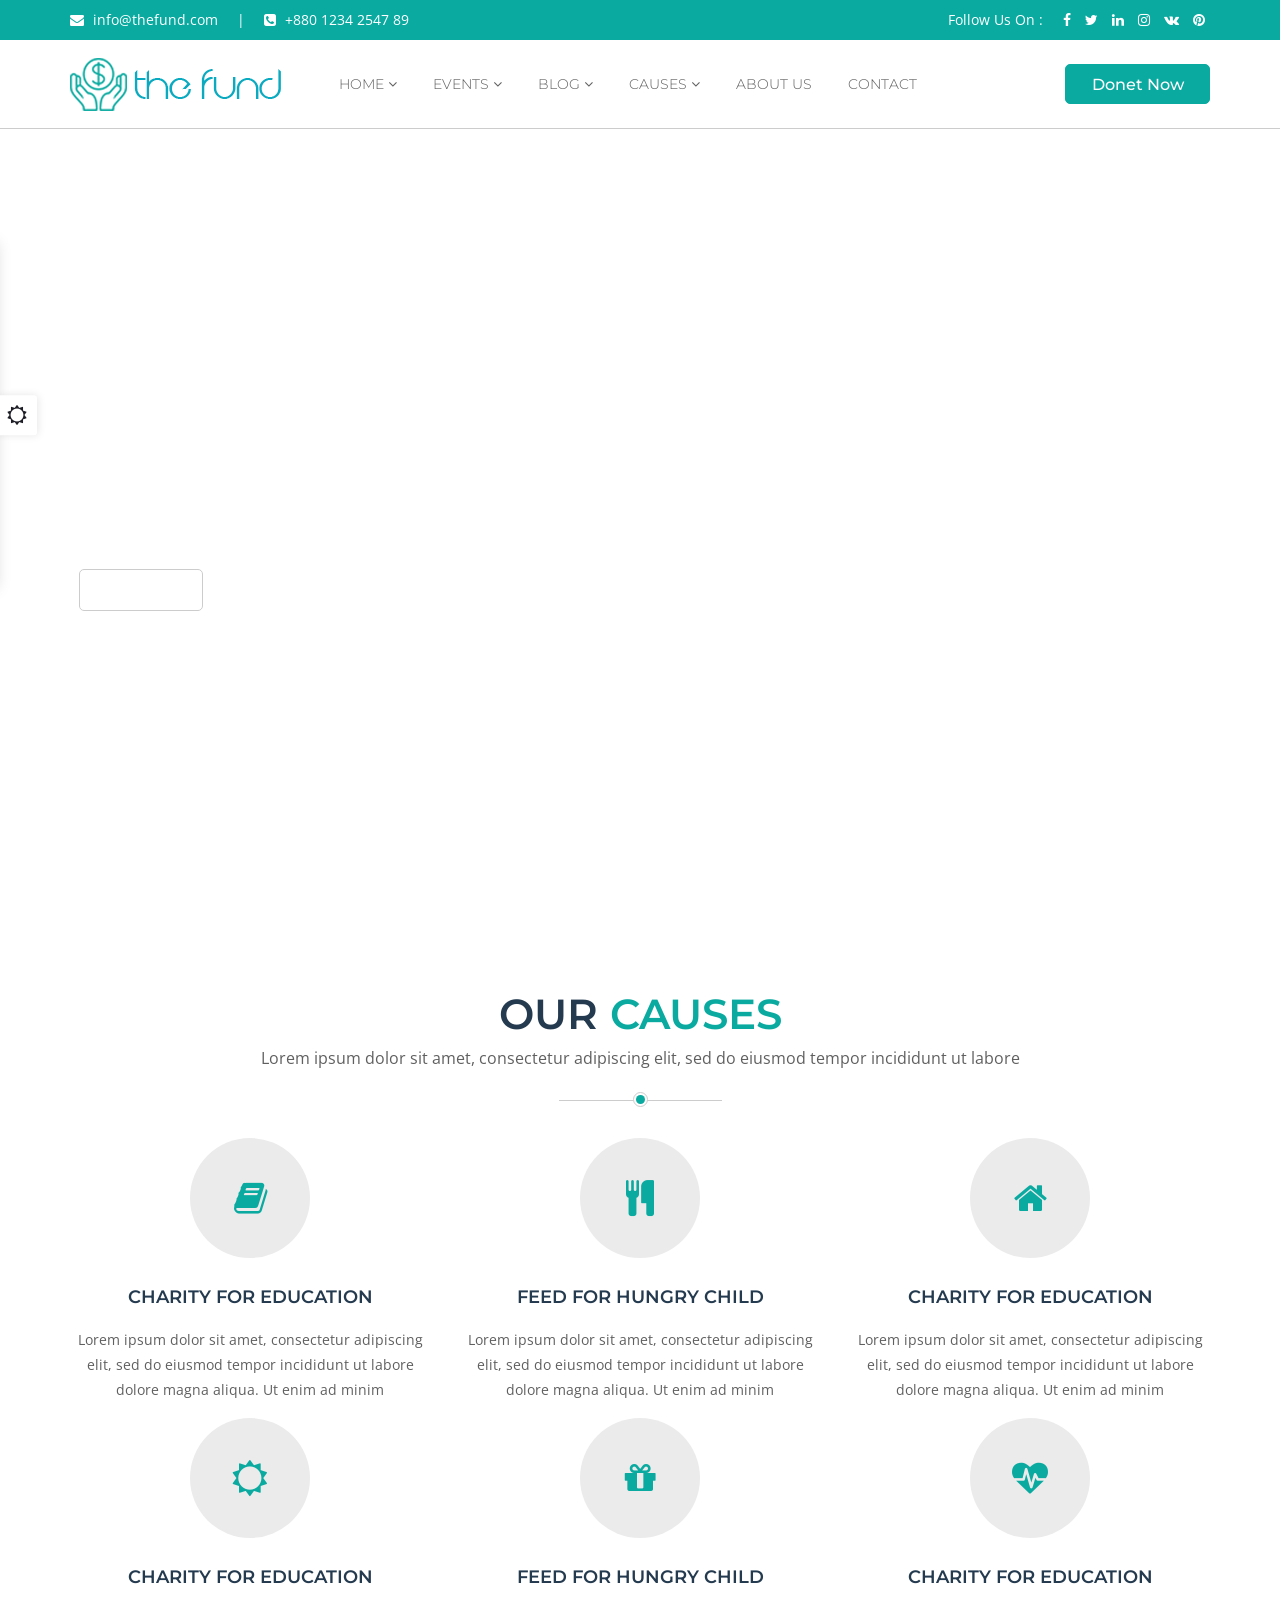
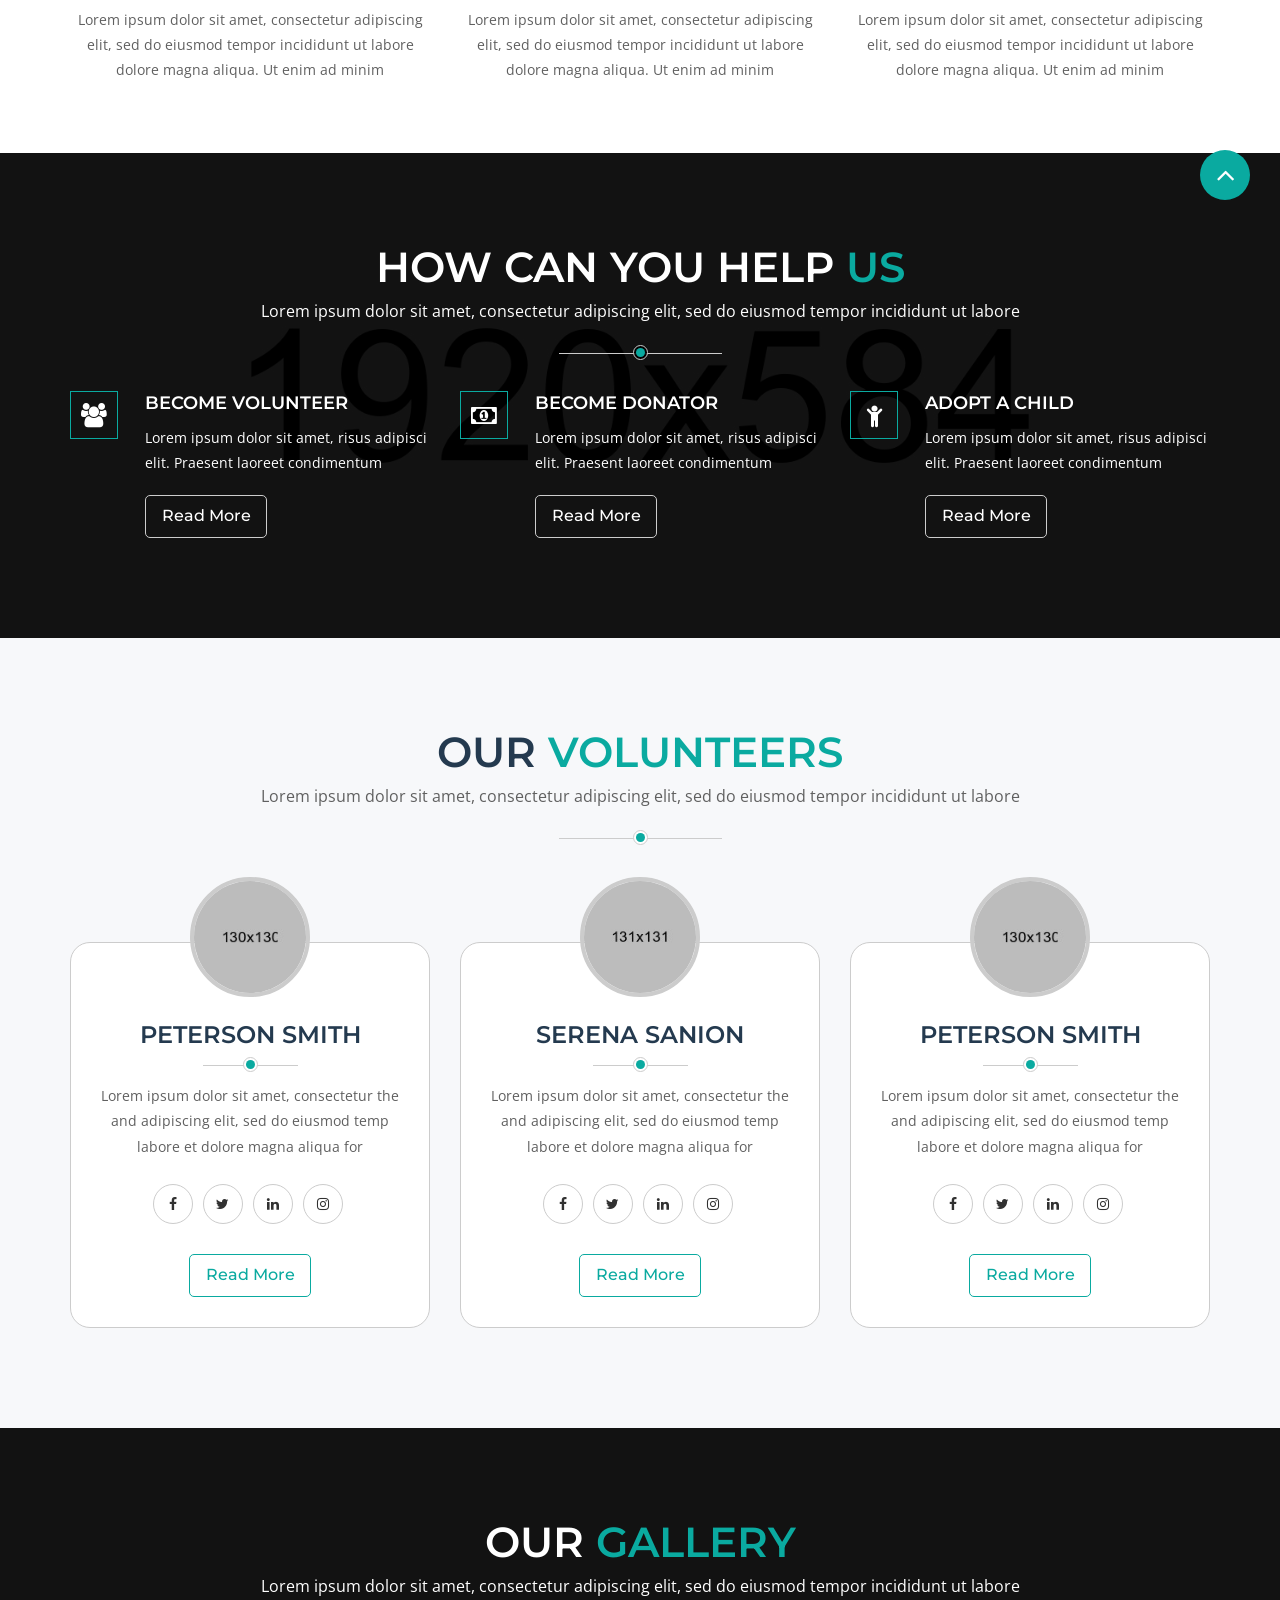
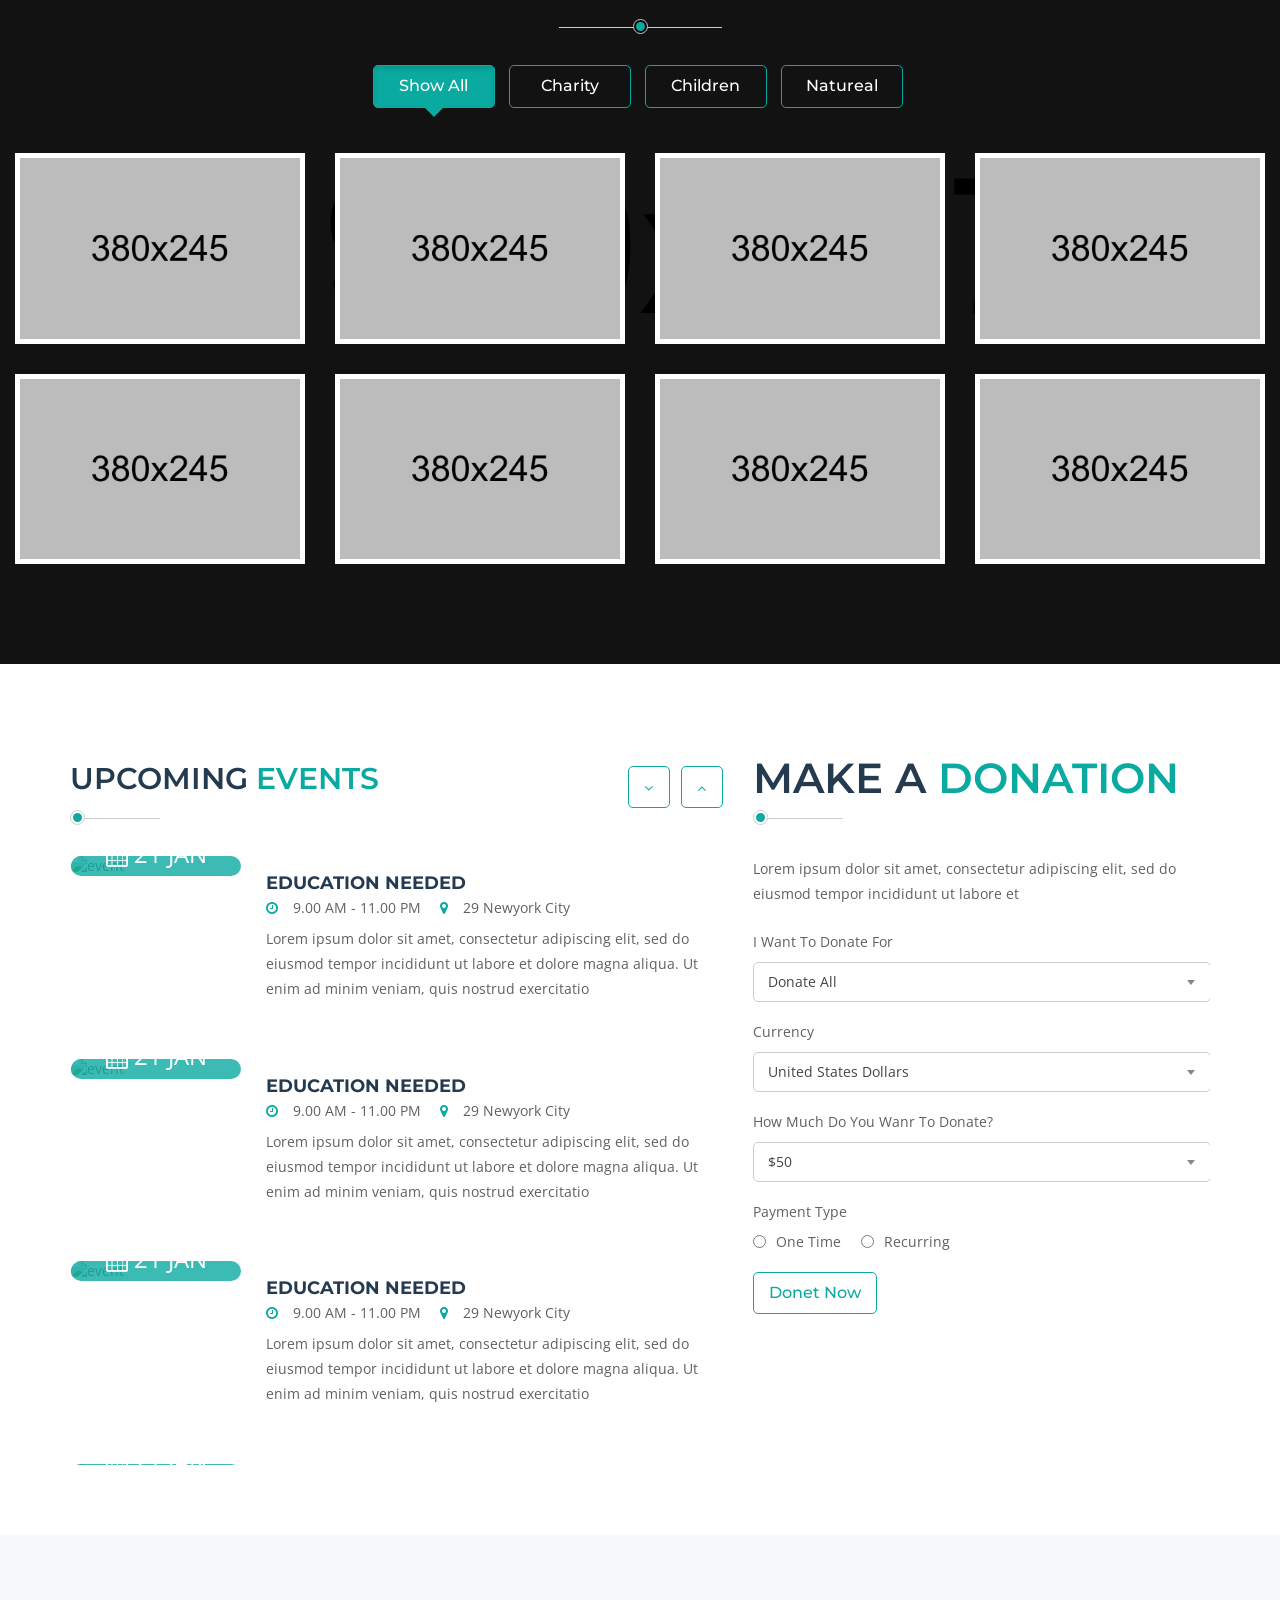
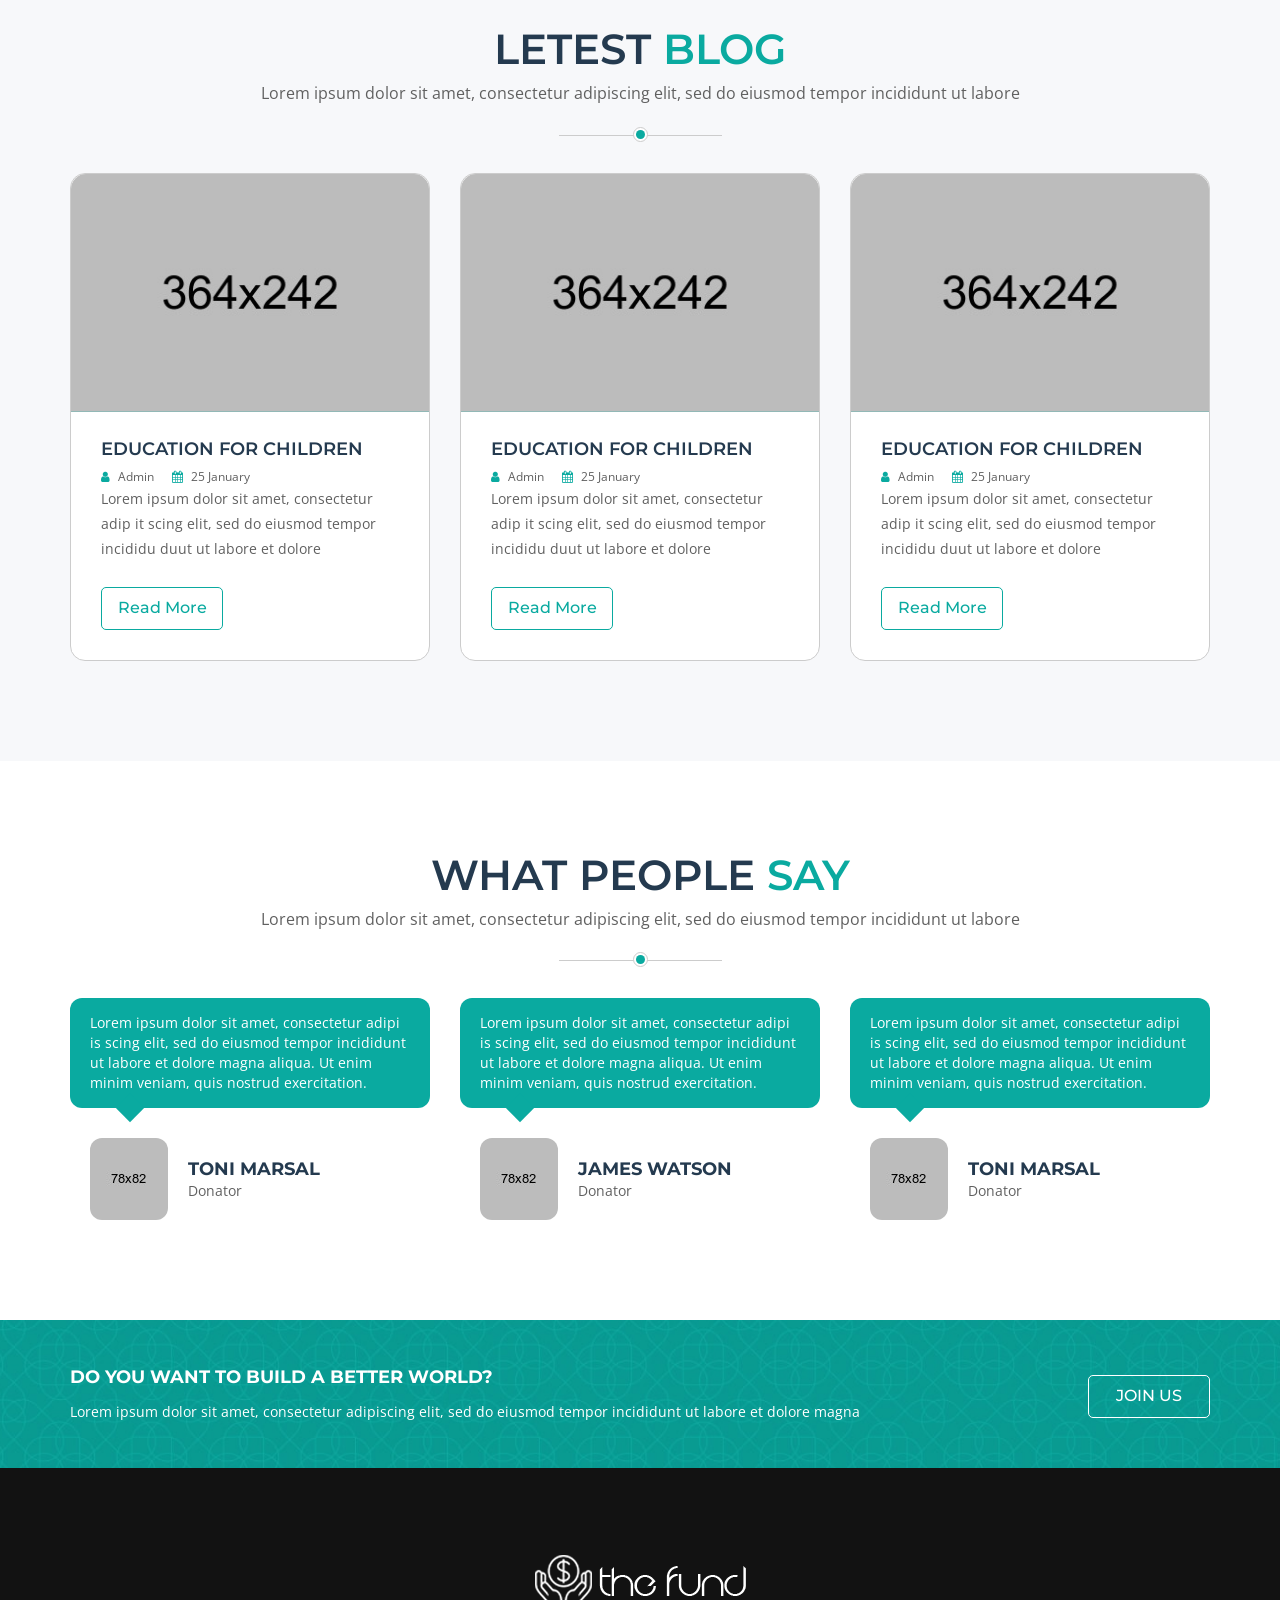
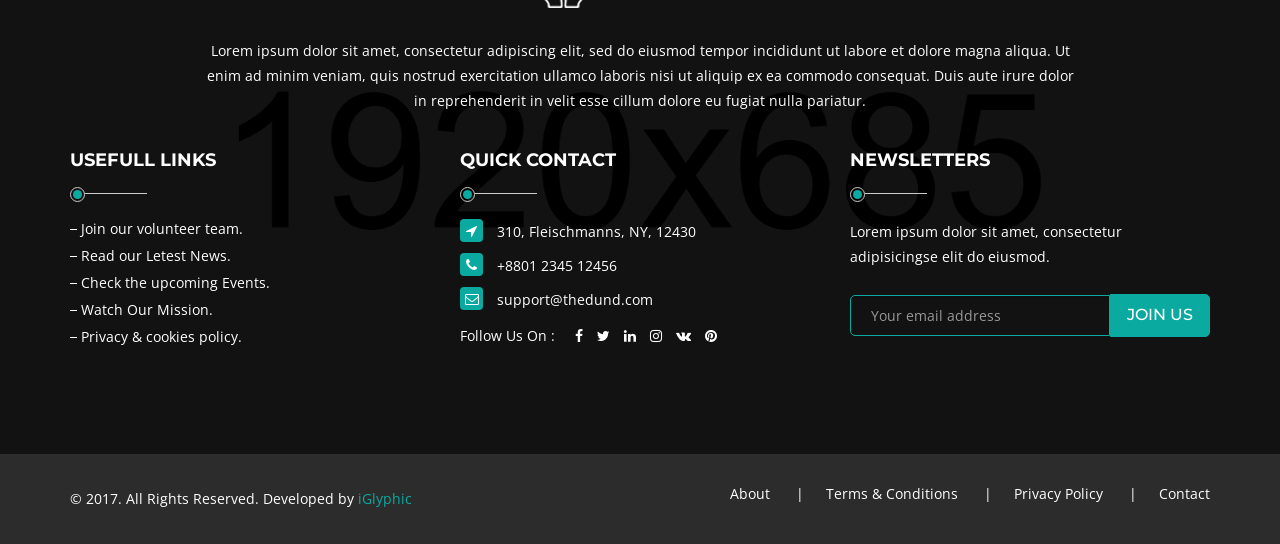
==== index.html @ 868f1529 "agregando contenido original" ====
<!DOCTYPE html>
<html lang="en">
<head>
    <meta charset="utf-8">
    <meta http-equiv="x-ua-compatible" content="ie=edge">
    <title>The Fund</title>
    <meta name="description" content="">
    <meta name="viewport" content="width=device-width, initial-scale=1">
    <!-- ================= Favicon ================== -->
    <link rel="icon" sizes="72x72" href="images/favicon-96x96.png">
    <!-- Google Font -->
    <link href="https://fonts.googleapis.com/css?family=Montserrat:100,200,300,400,500,600,700,800,900%7COpen+Sans:300,400,600,700,800" rel="stylesheet">
    <!-- Font Awesome css-->
    <link rel="stylesheet" href="css/font-awesome.min.css">
    <!-- Bootsrap css-->
    <link rel="stylesheet" href="css/bootstrap.min.css">
    <!-- Magnific Popup-->
    <link rel="stylesheet" href="css/magnific-popup.css">
    <!-- Select2 -->
    <link rel="stylesheet" href="css/select2.min.css">
    <!-- REVOLUTION SLIDER STYLES -->
    <link rel="stylesheet" type="text/css" href="css/settings.css">
    <link rel="stylesheet" type="text/css" href="css/layers.css">
    <link rel="stylesheet" type="text/css" href="css/navigation.css">
    <!-- Animate css-->
    <link rel="stylesheet" href="css/animate.css">
    <!-- Style-->
    <link rel="stylesheet" href="css/style.css">
    <!-- Color Swhicher css-->
	<link data-style="color-style" rel="stylesheet" href="css/color-blue.css">
    <!-- Modernizr-->
    <script src="js/modernizr-2.8.3.min.js"></script>
</head>
<body>
    <!--[if lt IE 8]>
        <p class="browserupgrade">You are using an <strong>outdated</strong> browser. Please <a href="http://browsehappy.com/">upgrade your browser</a> to improve your experience.</p>
    <![endif]-->
    <div class="preloader">
        <div class="loader-inner ball-scale-multiple">
            <div></div>
            <div></div>
            <div></div>
        </div>
    </div>
    <!--/.preloader-->
    <div class="color-shicher-wraper">
        <div class="swhicher-button">
            <button data-att="color-yellow" type="button" class="yellow-bg"></button>
            <button data-att="color-green" type="button" class="green-bg"></button>
            <button data-att="color-cyan" type="button" class="cyan-bg"></button>
            <button data-att="color-red" type="button" class="red-bg"></button><br/>
            <button data-att="color-purple" type="button" class="purple-bg"></button>
            <button data-att="color-pink" type="button" class="pink-bg"></button>
            <button data-att="color-gradient" type="button" class="gradient-bg"></button><br/><br/>
            <div class="tobar-fixed-check">
                <input type="checkbox" id="topbar-fixed"/><label for="topbar-fixed"> Menu fixed when scroll </label>
            </div>
            <div class="backtop-top-check">
                <input type="checkbox" id="backtotop-fixed"/><label for="backtotop-fixed"> Back to top hide/show</label>
            </div>
            <div class="removetopbar">
                <input type="checkbox" id="topbar-checked"/><label for="topbar-checked"> Topbar show/hide </label>
            </div><br/>
            <a href="#" class="btn">Purchase</a>
        </div>
        <div class="setting-button-wrapper">
            <button type="button" class="setting-button"></button>
        </div>
    </div><!--/.color-shicher-wraper-->
    <header class="fund-header">
        <div class="top-bar base-bg">
            <div class="container">
                <div class="row">
                    <div class="col-sm-6 col-xs-6 text-xs-center">
                        <div class="top-bar__contact">
                            <i class="fa fa-envelope"></i> <span class="pdl5">info@thefund.com</span>
                            <span class="pdl15 pdr15">|</span>
                            <i class="fa fa-phone-square"></i> <span class="pdl5">+880 1234 2547 89</span>
                        </div>
                    </div>
                    <div class="col-sm-6 col-xs-6 text-right text-xs-center">
                        <div class="social-icons ">
                            <span>Follow Us On : </span>
                            <ul class="list-inline pdl20">
                                <li><a href="#"><i class="fa fa-facebook"></i> </a> </li>
                                <li><a href="#"><i class="fa fa-twitter"></i> </a> </li>
                                <li><a href="#"><i class="fa fa-linkedin"></i> </a> </li>
                                <li><a href="#"><i class="fa fa-instagram"></i> </a> </li>
                                <li><a href="#"><i class="fa fa-vk"></i> </a> </li>
                                <li><a href="#"><i class="fa fa-pinterest"></i> </a> </li>
                            </ul>
                        </div>
                    </div>
                </div>
            </div>
        </div>
    </header>
    <nav class="mobile-background-nav">
        <div class="mobile-inner">
            <span class="mobile-menu-close"><i class="icon-icomooon-close"></i></span>
            <ul class="menu-accordion">
                <li><a href="index.html" class="has-submenu">Home <i class="fa fa-angle-down"></i></a>
                    <ul class="dropdown">
                        <li><a href="index.html">Home One</a></li>
                        <li><a href="index-two.html">Home Two</a></li>
                    </ul>
                </li>
                <li><a href="events.html" class="has-submenu">Events<i class="fa fa-angle-down"></i></a>
                    <ul class="dropdown">
                        <li><a href="events.html">Events</a></li>
                        <li><a href="event-details.html">Event Details</a></li>
                    </ul>
                </li>
                <li><a href="blog.html" class="has-submenu">Blog<i class="fa fa-angle-down"></i></a>
                    <ul class="dropdown">
                        <li><a href="blog.html">Blog</a></li>
                        <li><a href="blog-details.html">Blog Details</a></li>
                    </ul>
                </li>
                <li><a href="causes.html" class="has-submenu">Causes<i class="fa fa-angle-down"></i></a>
                    <ul class="dropdown">
                        <li><a href="causes.html">Causes</a></li>
                        <li><a href="causes-details.html">Causes Details</a></li>
                    </ul>
                </li>
                <li><a href="about-us.html">About Us</a></li>
                <li><a href="contact-us.html">Contact</a></li>
           </ul>
        </div>
    </nav>
    <div class="slider-area">
        <div class="main-menu-area main-menu-area--absolute">
            <div class="container">
                <div class="menu-logo">
                    <div class="logo">
                        <a href="index.html" class="logo-index"><img src="images/logo.png" alt="" /></a>
                    </div>
                    <nav id="easy-menu">
                        <ul class="menu-list">
                            <li><a href="index.html">Home <i class="fa fa-angle-down"></i></a>
                                <ul class="dropdown">
                                    <li><a href="index.html">Home One</a></li>
                                    <li><a href="index-two.html">Home Two</a></li>
                                </ul>
                            </li>
                            <li><a href="events.html">Events <i class="fa fa-angle-down"></i></a>
                                <ul class="dropdown">
                                    <li><a href="events.html">Events</a></li>
                                    <li><a href="event-details.html">Event Details</a></li>
                                </ul>
                            </li>
                            <li><a href="blog.html">Blog <i class="fa fa-angle-down"></i></a>
                                <ul class="dropdown">
                                    <li><a href="blog.html">Blog</a></li>
                                    <li><a href="blog-details.html">Blog Details</a></li>
                                </ul>
                            </li>
                            <li><a href="causes.html">Causes <i class="fa fa-angle-down"></i></a>
                                <ul class="dropdown">
                                    <li><a href="causes.html">Causes</a></li>
                                    <li><a href="causes-details.html">Causes Details</a></li>
                                </ul>
                            </li>
                            <li><a href="about-us.html">About Us</a></li>
                            <li><a href="contact-us.html">Contact</a></li>
                       </ul>
                   </nav><!--#easy-menu-->
                   <div class="donate-button-wrap">
                       <a href="donate.html" class="btn base-bg hidden-xs hidden-sm">Donet Now</a>
                       <a href="#" class="hidden-lg hidden-md" id="humbarger-icon"><i class="fa fa-bars"></i> </a>
                   </div>
                </div>
            </div>
        </div>
        <div data-scroll-index="0" id="rev_slider_1052_1_wrapper" class="all-text-white rev_slider_wrapper fullscreen-container" data-alias="web-product-dark122" data-source="gallery">
           <!-- START REVOLUTION SLIDER 5.3.0.2 fullscreen mode -->
               <div id="rev_slider_1052_1" class="rev_slider fullscreenbanner" style="display:none;" data-version="5.3.0.2">
           <ul>	<!-- SLIDE  -->
               <li data-index="rs-2946" data-transition="fade" data-slotamount="1" data-hideafterloop="0" data-hideslideonmobile="off"  data-easein="default" data-easeout="default" data-masterspeed="1500"  data-rotate="0"  data-fstransition="fade" data-fsmasterspeed="1500" data-fsslotamount="7" data-saveperformance="off"  data-title="Intro" >
                   <!-- MAIN IMAGE -->
                   <img src="images/slider/1.jpg" alt=""  data-bgposition="center center" data-bgfit="cover" data-bgrepeat="no-repeat" class="rev-slidebg" data-no-retina>
                   <!-- LAYERS 1-->
                   <div class="tp-caption tp-resizeme"
                        id="slide-2946-layer-7"
                       data-x="['middle','middle','middle','middle']"
                       data-hoffset="['-237','-217',0,'0']"
                       data-y="['middle','middle','middle','middle']"
                       data-voffset="['-60','-60','-60','-60']"
                       data-fontsize="['48','48','48','30']"
                       data-lineheight="['60','60','50','30']"
                       data-width="['710','710','none','none']"
                       data-height="none"
                       data-whitespace="wrap"
                       data-type="text"
                       data-responsive_offset="on"
                       data-frames='[{"from":"x:-50px;opacity:0;","speed":1000,"to":"o:1;","delay":1000,"ease":"Power2.easeOut"},{"delay":"wait","speed":1500,"to":"opacity:0;","ease":"Power4.easeIn"}]'
                       data-textAlign="['left','left','center','center']"
                       data-paddingtop="[0,0,0,0]"
                       data-paddingright="[0,0,0,0]"
                       data-paddingbottom="[0,0,0,0]"
                       data-paddingleft="[0,0,0,0]"
                       ><span class="slider-title">Every Children Has <br/>Equal Right</span></div>
                   <!-- LAYER NR. 2 -->
                   <div class="tp-caption tp-resizeme slider-sub-heading-wrap"
                       id="slide-2946-layer-10"
                       data-x="['middle','middle','middle','middle']"
                       data-hoffset="['-237','-217',0,'0']"
                       data-y="['middle','middle','middle','middle']"
                       data-voffset="['40','40','40','20']"
                       data-fontsize="['15','15','15','15']"
                       data-lineheight="['24','24','24','24']"
                       data-width="['710','710','510','300']"
                       data-height="none"
                       data-whitespace="wrap"
                       data-type="text"
                       data-responsive_offset="on"
                       data-frames='[{"from":"x:-50px;opacity:0;","speed":1000,"to":"o:1;","delay":1250,"ease":"Power2.easeOut"},{"delay":"wait","speed":1500,"to":"opacity:0;","ease":"Power4.easeIn"}]'
                       data-textAlign="['left','left','center','center']"
                       data-paddingtop="[0,0,0,0]"
                       data-paddingright="[0,0,0,0]"
                       data-paddingbottom="[0,0,0,0]"
                       data-paddingleft="[0,0,0,0]">
                       <span class="slider-sub-heading">Lorem ipsum dolor sit amet, consectetur adipiscing elit, sed do eiusmod  <br/>tempor incididunt ut labore et dolore magna aliqua. </span></div>
                   <!-- LAYER NR. 3 -->

                   <!-- LAYER NR. 4 -->
                   <div class="tp-caption  tp-resizeme slider-button"
                       id="slide-2946-layer-8"
                       data-x="['middle','middle','middle','middle']"
                       data-hoffset="['-225','-147',0,'0']"
                       data-y="['middle','middle','middle','middle']"
                       data-voffset="['135','125','115','115']"
                       data-width="['710','710','none','none']"
                       data-height="['48','48','48','48']"
                       data-whitespace="nowrap"
                       data-type="text"
                       data-actions='[{"event":"click","action":"jumptoslide","slide":"rs-2947","delay":""}]'
                       data-responsive_offset="on"
                       data-responsive="off"
                       data-frames='[{"from":"x:-50px;opacity:0;","speed":1000,"to":"o:1;","delay":1750,"ease":"Power2.easeOut"},{"delay":"wait","speed":1500,"to":"opacity:0;","ease":"Power4.easeIn"},{"frame":"hover","speed":"300","ease":"Linear.easeNone","to":"o:1;rX:0;rY:0;rZ:0;z:0;"}]'
                       data-textAlign="['left','left','center','center']"
                       data-paddingtop="[0,0,0,0]"
                       data-paddingright="[0,0,0,0]"
                       data-paddingbottom="[0,0,0,0]"
                       data-paddingleft="[0,0,0,0]" >
                           <a href="#" class="btn">Donet Now</a>
                   </div>
               </li>
               <li data-index="rs-2947" data-transition="fade" data-slotamount="1" data-hideafterloop="0" data-hideslideonmobile="off"  data-easein="default" data-easeout="default" data-masterspeed="1500"  data-rotate="0"  data-fstransition="fade" data-fsmasterspeed="1500" data-fsslotamount="7" data-saveperformance="off"  data-title="Intro" >
                   <!-- MAIN IMAGE -->
                   <img src="images/slider/2.jpg" alt=""  data-bgposition="center center" data-bgfit="cover" data-bgrepeat="no-repeat" class="rev-slidebg" data-no-retina>
                   <!-- LAYERS 1-->
                   <div class="tp-caption tp-resizeme"
                        id="slide-2947-layer-7"
                       data-x="['middle','middle','middle','middle']"
                       data-hoffset="['-237','-217',0,'0']"
                       data-y="['middle','middle','middle','middle']"
                       data-voffset="['-60','-60','-60','-60']"
                       data-fontsize="['48','48','48','30']"
                       data-lineheight="['60','60','50','30']"
                       data-width="['710','710','none','none']"
                       data-height="none"
                       data-whitespace="wrap"
                       data-type="text"
                       data-responsive_offset="on"
                       data-frames='[{"from":"x:-50px;opacity:0;","speed":1000,"to":"o:1;","delay":1000,"ease":"Power2.easeOut"},{"delay":"wait","speed":1500,"to":"opacity:0;","ease":"Power4.easeIn"}]'
                       data-textAlign="['left','left','center','center']"
                       data-paddingtop="[0,0,0,0]"
                       data-paddingright="[0,0,0,0]"
                       data-paddingbottom="[0,0,0,0]"
                       data-paddingleft="[0,0,0,0]"
                       ><span class="slider-title">Every Children Has <br/>Equal Right</span></div>
                   <!-- LAYER NR. 2 -->
                   <div class="tp-caption tp-resizeme slider-sub-heading-wrap"
                       id="slide-2947-layer-10"
                       data-x="['middle','middle','middle','middle']"
                       data-hoffset="['-237','-217',0,'0']"
                       data-y="['middle','middle','middle','middle']"
                       data-voffset="['40','40','40','20']"
                       data-fontsize="['15','15','15','15']"
                       data-lineheight="['24','24','24','24']"
                       data-width="['710','710','510','300']"
                       data-height="none"
                       data-whitespace="wrap"
                       data-type="text"
                       data-responsive_offset="on"
                       data-frames='[{"from":"x:-50px;opacity:0;","speed":1000,"to":"o:1;","delay":1250,"ease":"Power2.easeOut"},{"delay":"wait","speed":1500,"to":"opacity:0;","ease":"Power4.easeIn"}]'
                       data-textAlign="['left','left','center','center']"
                       data-paddingtop="[0,0,0,0]"
                       data-paddingright="[0,0,0,0]"
                       data-paddingbottom="[0,0,0,0]"
                       data-paddingleft="[0,0,0,0]">
                       <span class="slider-sub-heading">Lorem ipsum dolor sit amet, consectetur adipiscing elit, sed do eiusmod  <br/>tempor incididunt ut labore et dolore magna aliqua. </span></div>
                   <!-- LAYER NR. 3 -->

                   <!-- LAYER NR. 4 -->
                   <div class="tp-caption  tp-resizeme slider-button"
                       id="slide-2947-layer-8"
                       data-x="['middle','middle','middle','middle']"
                       data-hoffset="['-225','-147',0,'0']"
                       data-y="['middle','middle','middle','middle']"
                       data-voffset="['135','125','115','115']"
                       data-width="['710','710','none','none']"
                       data-height="['48','48','48','48']"
                       data-whitespace="nowrap"
                       data-type="text"
                       data-actions='[{"event":"click","action":"jumptoslide","slide":"rs-2947","delay":""}]'
                       data-responsive_offset="on"
                       data-responsive="off"
                       data-frames='[{"from":"x:-50px;opacity:0;","speed":1000,"to":"o:1;","delay":1750,"ease":"Power2.easeOut"},{"delay":"wait","speed":1500,"to":"opacity:0;","ease":"Power4.easeIn"},{"frame":"hover","speed":"300","ease":"Linear.easeNone","to":"o:1;rX:0;rY:0;rZ:0;z:0;"}]'
                       data-textAlign="['left','left','center','center']"
                       data-paddingtop="[0,0,0,0]"
                       data-paddingright="[0,0,0,0]"
                       data-paddingbottom="[0,0,0,0]"
                       data-paddingleft="[0,0,0,0]" >
                           <a href="#" class="btn">Donet Now</a>
                   </div>
               </li>

           </ul>
           <div class="tp-bannertimer tp-bottom" style="visibility: hidden !important;"></div>	</div>
       </div><!-- END REVOLUTION SLIDER -->
    </div>
   <div class="body-overlay"></div>
    <section class="section-padding feature-section">
        <div class="container">
            <div class="row">
                <div class="col-md-12">
                    <div class="section-heading text-center">
                        <h2 class="section-title wow fadeInUpXsd" data-wow-duration=".7s" data-wow-delay=".1s">Our <span class="base-color">CAUSES</span> </h2>
                        <span class="section-sub-title wow fadeInUpXsd disinb" data-wow-duration=".9s" data-wow-delay=".1s">Lorem ipsum dolor sit amet, consectetur adipiscing elit, sed do eiusmod tempor incididunt ut labore</span>
                        <div class="section-heading-separator wow fadeInUpXsd" data-wow-duration="1.1s" data-wow-delay=".1s"></div>
                    </div>
                </div>
            </div>
            <div class="row row-eq-rs-height">
                <div class="col-md-4 col-sm-6 col-xs-12">
                    <div class="feature-item wow fadeInUpSmd" data-wow-duration="1.5s" data-wow-delay=".2s">
                        <div class="feature-item__icon-wrap">
                            <i class="feature-item__icon fa fa-book"></i>
                        </div>
                        <h4 class="feature-item__title heading-label-four"><a href="#">CHARITY FOR EDUCATION</a></h4>
                        <p>Lorem ipsum dolor sit amet, consectetur adipiscing elit, sed do eiusmod tempor incididunt ut labore  dolore magna aliqua. Ut enim ad minim </p>
                    </div><!--/.feature-item-->
                </div>
                <div class="col-md-4 col-sm-6 col-xs-12">
                    <div class="feature-item wow fadeInUpSmd" data-wow-duration="1.5s" data-wow-delay=".4s">
                        <div class="feature-item__icon-wrap">
                            <i class="feature-item__icon fa fa-cutlery"></i>
                        </div>
                        <h4 class="feature-item__title heading-label-four"><a href="#">FEED FOR HUNGRY CHILD</a></h4>
                        <p>Lorem ipsum dolor sit amet, consectetur adipiscing elit, sed do eiusmod tempor incididunt ut labore  dolore magna aliqua. Ut enim ad minim </p>
                    </div><!--/.feature-item-->
                </div>
                <div class="col-md-4 col-sm-6 col-xs-12">
                    <div class="feature-item wow fadeInUpSmd" data-wow-duration="1.5s" data-wow-delay=".6s">
                        <div class="feature-item__icon-wrap">
                            <i class="feature-item__icon fa fa-home"></i>
                        </div>
                        <h4 class="feature-item__title heading-label-four"><a href="#">CHARITY FOR EDUCATION</a></h4>
                        <p>Lorem ipsum dolor sit amet, consectetur adipiscing elit, sed do eiusmod tempor incididunt ut labore  dolore magna aliqua. Ut enim ad minim </p>
                    </div><!--/.feature-item-->
                </div>
                <div class="col-md-4 col-sm-6 col-xs-12">
                    <div class="feature-item wow fadeInUpSmd" data-wow-duration="1.5s" data-wow-delay=".2s">
                        <div class="feature-item__icon-wrap">
                            <i class="feature-item__icon fa fa-sun-o"></i>
                        </div>
                        <h4 class="feature-item__title heading-label-four"><a href="#">CHARITY FOR EDUCATION</a></h4>
                        <p>Lorem ipsum dolor sit amet, consectetur adipiscing elit, sed do eiusmod tempor incididunt ut labore  dolore magna aliqua. Ut enim ad minim </p>
                    </div><!--/.feature-item-->
                </div>
                <div class="col-md-4 col-sm-6 col-xs-12">
                    <div class="feature-item wow fadeInUpSmd" data-wow-duration="1.5s" data-wow-delay=".4s">
                        <div class="feature-item__icon-wrap">
                            <i class="feature-item__icon fa fa-gift"></i>
                        </div>
                        <h4 class="feature-item__title heading-label-four"><a href="#">FEED FOR HUNGRY CHILD</a></h4>
                        <p>Lorem ipsum dolor sit amet, consectetur adipiscing elit, sed do eiusmod tempor incididunt ut labore  dolore magna aliqua. Ut enim ad minim </p>
                    </div><!--/.feature-item-->
                </div>
                <div class="col-md-4 col-sm-6 col-xs-12">
                    <div class="feature-item wow fadeInUpSmd" data-wow-duration="1.5s" data-wow-delay=".6s">
                        <div class="feature-item__icon-wrap">
                            <i class="feature-item__icon fa fa-heartbeat"></i>
                        </div>
                        <h4 class="feature-item__title heading-label-four"><a href="#">CHARITY FOR EDUCATION</a></h4>
                        <p>Lorem ipsum dolor sit amet, consectetur adipiscing elit, sed do eiusmod tempor incididunt ut labore  dolore magna aliqua. Ut enim ad minim </p>
                    </div><!--/.feature-item-->
                </div>
            </div>
        </div>
    </section>
    <section class="help-us-section section-padding all-text-white">
        <div class="container">
            <div class="row">
                <div class="col-md-12">
                    <div class="section-heading text-center">
                        <h2 class="section-title wow fadeInUpXsd" data-wow-duration=".7s" data-wow-delay=".1s">HOW CAN YOU HELP <span class="base-color">US</span> </h2>
                        <span class="section-sub-title wow fadeInUpXsd disinb" data-wow-duration=".9s" data-wow-delay=".1s">Lorem ipsum dolor sit amet, consectetur adipiscing elit, sed do eiusmod tempor incididunt ut labore</span>
                        <div class="section-heading-separator wow fadeInUpXsd" data-wow-duration="1.1s" data-wow-delay=".1s"></div>
                    </div>
                </div>
            </div>
            <div class="row">
                <div class="col-md-4 col-xs-12">
                    <div class="help-us wow fadeInUpSmd" data-wow-duration="1.5s" data-wow-delay=".2s">
                        <div class="help-us__icon-wrap">
                            <i class="help-us__icon fa fa-users"></i>
                        </div>
                        <div class="help-us__text-content">
                            <h4 class="help-us__title heading-label-four">BECOME VOLUNTEER</h4>
                            <p>Lorem ipsum dolor sit amet, risus adipisci elit. Praesent laoreet condimentum</p>
                            <a href="#" class="btn">Read More</a>
                        </div>
                    </div>
                </div>
                <div class="col-md-4 col-xs-12">
                    <div class="help-us wow fadeInUpSmd" data-wow-duration="1.5s" data-wow-delay=".4s">
                        <div class="help-us__icon-wrap">
                            <i class="help-us__icon fa fa-money"></i>
                        </div>
                        <div class="help-us__text-content">
                            <h4 class="help-us__title heading-label-four">BECOME DONATOR</h4>
                            <p>Lorem ipsum dolor sit amet, risus adipisci elit. Praesent laoreet condimentum</p>
                            <a href="#" class="btn">Read More</a>
                        </div>
                    </div>
                </div>
                <div class="col-md-4 col-xs-12">
                    <div class="help-us wow fadeInUpSmd" data-wow-duration="1.5s" data-wow-delay=".6s">
                        <div class="help-us__icon-wrap">
                            <i class="help-us__icon fa fa-child"></i>
                        </div>
                        <div class="help-us__text-content">
                            <h4 class="help-us__title heading-label-four">ADOPT A CHILD</h4>
                            <p>Lorem ipsum dolor sit amet, risus adipisci elit. Praesent laoreet condimentum</p>
                            <a href="#" class="btn">Read More</a>
                        </div>
                    </div>
                </div>
            </div>
        </div>
    </section>
    <section class="volunteer-section section-padding ash-white-bg">
        <div class="container">
            <div class="row">
                <div class="col-md-12">
                    <div class="section-heading text-center">
                        <h2 class="section-title wow fadeInUpXsd" data-wow-duration=".7s" data-wow-delay=".1s">Our <span class="base-color">VOLUNTEERS</span> </h2>
                        <span class="section-sub-title wow fadeInUpXsd disinb" data-wow-duration=".9s" data-wow-delay=".1s">Lorem ipsum dolor sit amet, consectetur adipiscing elit, sed do eiusmod tempor incididunt ut labore</span>
                        <div class="section-heading-separator wow fadeInUpXsd" data-wow-duration="1.1s" data-wow-delay=".1s"></div>
                    </div>
                </div>
            </div>
            <div class="row row-eq-rs-height">
                <div class="col-md-4 col-sm-6 col-xs-12">
                    <div class="fund-volunteer text-center wow fadeInUpSmd" data-wow-duration="1.5s" data-wow-delay=".2s">
                        <div class="fund-volunteer__photo-wrap">
                            <img src="images/home/vol-1.jpg" class="img-circle fund-volunteer__photo" alt="volunteer">
                        </div>
                        <div class="fund-volunteer__text-content">
                            <h3 class="fund-volunteer__name">PETERSON SMITH</h3>
                            <div class="section-heading-separator section-heading-separator--small"></div>
                            <p>Lorem ipsum dolor sit amet, consectetur the and adipiscing elit, sed do eiusmod temp  labore et dolore magna aliqua for</p>
                            <ul class="list-inline round-social-icons mb30">
                                <li><a href="#"><i class="fa fa-facebook"></i></a></li>
                                <li><a href="#"><i class="fa fa-twitter"></i></a></li>
                                <li><a href="#"><i class="fa fa-linkedin"></i></a></li>
                                <li><a href="#"><i class="fa fa-instagram"></i></a></li>
                            </ul>
                            <a href="#" class="btn">Read More</a>
                        </div>
                    </div><!--/.fund-volunteer-->
                </div>
                <div class="col-md-4 col-sm-6 col-xs-12">
                    <div class="fund-volunteer text-center wow fadeInUpSmd" data-wow-duration="1.5s" data-wow-delay=".4s">
                        <div class="fund-volunteer__photo-wrap">
                            <img  src="images/home/vol-2.jpg" class="img-circle fund-volunteer__photo" alt="volunteer">
                        </div>
                        <div class="fund-volunteer__text-content">
                            <h3 class="fund-volunteer__name">SERENA SANION</h3>
                            <div class="section-heading-separator section-heading-separator--small"></div>
                            <p>Lorem ipsum dolor sit amet, consectetur the and adipiscing elit, sed do eiusmod temp  labore et dolore magna aliqua for</p>
                            <ul class="list-inline round-social-icons mb30">
                                <li><a href="#"><i class="fa fa-facebook"></i></a></li>
                                <li><a href="#"><i class="fa fa-twitter"></i></a></li>
                                <li><a href="#"><i class="fa fa-linkedin"></i></a></li>
                                <li><a href="#"><i class="fa fa-instagram"></i></a></li>
                            </ul>
                            <a href="#" class="btn">Read More</a>
                        </div>
                    </div><!--/.fund-volunteer-->
                </div>
                <div class="col-md-4 col-sm-6 col-xs-12">
                    <div class="fund-volunteer text-center wow fadeInUpSmd" data-wow-duration="1.5s" data-wow-delay=".6s">
                        <div class="fund-volunteer__photo-wrap">
                            <img  src="images/home/vol-3.jpg" class="img-circle fund-volunteer__photo" alt="volunteer">
                        </div>
                        <div class="fund-volunteer__text-content">
                            <h3 class="fund-volunteer__name">PETERSON SMITH</h3>
                            <div class="section-heading-separator section-heading-separator--small"></div>
                            <p>Lorem ipsum dolor sit amet, consectetur the and adipiscing elit, sed do eiusmod temp  labore et dolore magna aliqua for</p>
                            <ul class="list-inline round-social-icons mb30">
                                <li><a href="#"><i class="fa fa-facebook"></i></a></li>
                                <li><a href="#"><i class="fa fa-twitter"></i></a></li>
                                <li><a href="#"><i class="fa fa-linkedin"></i></a></li>
                                <li><a href="#"><i class="fa fa-instagram"></i></a></li>
                            </ul>
                            <a href="#" class="btn">Read More</a>
                        </div>
                    </div><!--/.fund-volunteer-->
                </div>
            </div>
        </div>
    </section>
    <section class="gallery-section section-padding all-text-white">
        <div class="container-fluid">
            <div class="row">
                <div class="col-md-12">
                    <div class="section-heading text-center">
                        <h2 class="section-title wow fadeInUpXsd" data-wow-duration=".7s" data-wow-delay=".1s">OUR <span class="base-color">GALLERY</span></h2>
                        <span class="section-sub-title wow fadeInUpXsd disinb" data-wow-duration=".9s" data-wow-delay=".1s">Lorem ipsum dolor sit amet, consectetur adipiscing elit, sed do eiusmod tempor incididunt ut labore</span>
                        <div class="section-heading-separator wow fadeInUpXsd" data-wow-duration="1.1s" data-wow-delay=".1s"></div>
                    </div>
                </div>
            </div>
            <div class="row">
                <div class="col-md-12">
                    <div class="text-center pdb35 wow fadeInUpXsd" data-wow-duration=".7s" data-wow-delay=".3s">
                        <ul class="list-inline filter-options">
							<li><a href="#!" class="filter-options__item active filter btn" data-filter=".all">Show All</a></li>
							<li><a href="#!" class="filter-options__item filter btn" data-filter=".charity">Charity</a></li>
                            <li><a href="#!" class="filter-options__item filter btn" data-filter=".children">Children</a></li>
							<li><a href="#!" class="filter-options__item filter btn" data-filter=".natureal">Natureal</a></li>
						</ul>
                    </div>
                </div>
            </div>
            <div class="row wow fadeInUpXsd" data-wow-duration=".7s" data-wow-delay=".3s">
                <div class="col-md-12">
                    <div class="row row-eq-height" id="mixitup-grid">
                        <div class="col-lg-3 col-md-4 col-sm-6 col-xs-6 mix all charity natureal">
                            <a class="gallery-item  wow fadeInUpSmd" data-wow-duration="1.5s" data-wow-delay=".2s" href="images/home/popup/gallery-1.jpg" >
                                <img  src="images/home/gallery-1.jpg" class="gallery-item__photo" alt="portfolio" />
                            </a><!--/.portfolio-item-->
                        </div>
                        <div class="col-lg-3 col-md-4 col-sm-6 col-xs-6 mix all charity children natureal">
                            <a class="gallery-item  wow fadeInUpSmd" data-wow-duration="1.5s" data-wow-delay=".4s" href="images/home/popup/gallery-2.jpg">
                                <img  src="images/home/gallery-2.jpg" class="gallery-item__photo" alt="portfolio" />
                            </a><!--/.portfolio-item-->
                        </div>
                        <div class="col-lg-3 col-md-4 col-sm-6 col-xs-6 mix all children natureal">
                            <a class="gallery-item  wow fadeInUpSmd" data-wow-duration="1.5s" data-wow-delay=".6s" href="images/home/popup/gallery-3.jpg">
                                <img  src="images/home/gallery-3.jpg" class="gallery-item__photo" alt="portfolio" />
                            </a><!--/.portfolio-item-->
                        </div>
                        <div class="col-lg-3 col-md-4 col-sm-6 col-xs-6 mix all charity children">
                            <a class="gallery-item  wow fadeInUpSmd"  data-wow-duration="1.5s" data-wow-delay=".8s" href="images/home/popup/gallery-4.jpg">
                                <img  src="images/home/gallery-4.jpg" class="gallery-item__photo" alt="portfolio" />
                            </a><!--/.portfolio-item-->
                        </div>
                        <div class="col-lg-3 col-md-4 col-sm-6 col-xs-6 mix all children natureal">
                            <a class="gallery-item  wow fadeInUpSmd" data-wow-duration="1.5s" data-wow-delay=".2s" href="images/home/popup/gallery-5.jpg">
                                <img  src="images/home/gallery-5.jpg" class="gallery-item__photo" alt="portfolio" />
                            </a><!--/.portfolio-item-->
                        </div>
                        <div class="col-lg-3 col-md-4 col-sm-6 col-xs-6 mix all charity children">
                            <a class="gallery-item  wow fadeInUpSmd"  data-wow-duration="1.5s" data-wow-delay=".4s" href="images/home/popup/gallery-6.jpg">
                                <img  src="images/home/gallery-6.jpg" class="gallery-item__photo" alt="portfolio" />
                            </a><!--/.portfolio-item-->
                        </div>
                        <div class="col-lg-3 col-md-4 col-sm-6 col-xs-6 mix all charity natureal">
                            <a class="gallery-item  wow fadeInUpSmd"  data-wow-duration="1.5s" data-wow-delay=".6s" href="images/home/popup/gallery-7.jpg">
                                <img  src="images/home/gallery-7.jpg" class="gallery-item__photo" alt="portfolio" />
                            </a><!--/.portfolio-item-->
                        </div>
                        <div class="col-lg-3 col-md-4 col-sm-6 col-xs-6 mix all children natureal">
                            <a class="gallery-item  wow fadeInUpSmd"  data-wow-duration="1.5s" data-wow-delay=".8s" href="images/home/popup/gallery-8.jpg">
                                <img  src="images/home/gallery-8.jpg" class="gallery-item__photo" alt="portfolio" />
                            </a><!--/.portfolio-item-->
                        </div>
                    </div>
                </div>
            </div>
        </div>
    </section>
    <section class="upcomming-event-section section-padding">
        <div class="container">
            <div class="row">
                <div class="col-md-7">
                    <div class="section-heading">
                        <h2 class="section-title section-title--small wow fadeInUpXsd" data-wow-duration=".7s" data-wow-delay=".1s">UPCOMING  <span class="base-color">EVENTS</span></h2>
                        <div class="section-heading-separator section-heading-separator--left-align wow fadeInUpXsd" data-wow-duration=".9s" data-wow-delay=".1s"></div>
                    </div>
                    <div class="upcommig-event-carousel wow fadeInUpXsd" data-wow-duration=".7s" data-wow-delay=".3s">
                        <div class="upcomming-event">
                            <div class="upcomming-event__image-wrap">
                                <img src="images/home/event-1.jpg" class="upcomming-event__image" alt="event">
                                <div class="upcomming-event__date">
                                    <i class="fa fa-calendar"></i>
                                    <span>21 jan</span>
                                </div>
                            </div>
                            <div class="upcomming-event__text-content">
                                <h4 class="upcomming-event__title"><a href="#">EDUCATION NEEDED</a></h4>
                                <div class="upcomming-event__meta-info">
                                    <span class="upcomming-event__time"><i class="fa fa-clock-o base-color"></i>9.00 AM - 11.00 PM  </span>
                                    <span class="upcomming-event__place"><i class="fa fa-map-marker base-color"></i>29 Newyork City</span>
                                </div>
                                <p>Lorem ipsum dolor sit amet, consectetur adipiscing elit, sed do eiusmod tempor incididunt ut labore et dolore magna aliqua. Ut enim ad minim veniam, quis nostrud exercitatio</p>
                            </div>
                        </div><!--/.upcomming-event-->
                        <div class="upcomming-event">
                            <div class="upcomming-event__image-wrap">
                                <img src="images/home/event-1.jpg" class="upcomming-event__image" alt="event">
                                <div class="upcomming-event__date">
                                    <i class="fa fa-calendar"></i>
                                    <span>21 jan</span>
                                </div>
                            </div>
                            <div class="upcomming-event__text-content">
                                <h4 class="upcomming-event__title"><a href="#">EDUCATION NEEDED</a></h4>
                                <div class="upcomming-event__meta-info">
                                    <span class="upcomming-event__time"><i class="fa fa-clock-o base-color"></i>9.00 AM - 11.00 PM  </span>
                                    <span class="upcomming-event__place"><i class="fa fa-map-marker base-color"></i>29 Newyork City</span>
                                </div>
                                <p>Lorem ipsum dolor sit amet, consectetur adipiscing elit, sed do eiusmod tempor incididunt ut labore et dolore magna aliqua. Ut enim ad minim veniam, quis nostrud exercitatio</p>
                            </div>
                        </div><!--/.upcomming-event-->
                        <div class="upcomming-event">
                            <div class="upcomming-event__image-wrap">
                                <img src="images/home/event-1.jpg" class="upcomming-event__image" alt="event">
                                <div class="upcomming-event__date">
                                    <i class="fa fa-calendar"></i>
                                    <span>21 jan</span>
                                </div>
                            </div>
                            <div class="upcomming-event__text-content">
                                <h4 class="upcomming-event__title"><a href="#">EDUCATION NEEDED</a></h4>
                                <div class="upcomming-event__meta-info">
                                    <span class="upcomming-event__time"><i class="fa fa-clock-o base-color"></i>9.00 AM - 11.00 PM  </span>
                                    <span class="upcomming-event__place"><i class="fa fa-map-marker base-color"></i>29 Newyork City</span>
                                </div>
                                <p>Lorem ipsum dolor sit amet, consectetur adipiscing elit, sed do eiusmod tempor incididunt ut labore et dolore magna aliqua. Ut enim ad minim veniam, quis nostrud exercitatio</p>
                            </div>
                        </div><!--/.upcomming-event-->
                        <div class="upcomming-event">
                            <div class="upcomming-event__image-wrap">
                                <img src="images/home/event-1.jpg" class="upcomming-event__image" alt="event">
                                <div class="upcomming-event__date">
                                    <i class="fa fa-calendar"></i>
                                    <span>21 jan</span>
                                </div>
                            </div>
                            <div class="upcomming-event__text-content">
                                <h4 class="upcomming-event__title"><a href="#">EDUCATION NEEDED</a></h4>
                                <div class="upcomming-event__meta-info">
                                    <span class="upcomming-event__time"><i class="fa fa-clock-o base-color"></i>9.00 AM - 11.00 PM  </span>
                                    <span class="upcomming-event__place"><i class="fa fa-map-marker base-color"></i>29 Newyork City</span>
                                </div>
                                <p>Lorem ipsum dolor sit amet, consectetur adipiscing elit, sed do eiusmod tempor incididunt ut labore et dolore magna aliqua. Ut enim ad minim veniam, quis nostrud exercitatio</p>
                            </div>
                        </div><!--/.upcomming-event-->
                    </div>
                </div>
                <div class="col-md-5">
                    <div class="section-heading">
                        <h2 class="section-title wow fadeInUpXsd" data-wow-duration=".7s" data-wow-delay=".1s">MAKE A <span class="base-color">DONATION</span></h2>
                        <div class="section-heading-separator section-heading-separator--left-align wow fadeInUpXsd" data-wow-duration=".9s" data-wow-delay=".1s"></div>
                    </div>
                    <div class="donation-wrap wow fadeInUpXsd" data-wow-duration=".7s" data-wow-delay=".3s">
                        <p>Lorem ipsum dolor sit amet, consectetur adipiscing elit, sed do eiusmod tempor incididunt ut labore et </p>
                        <form class="donation-form">
                            <div class="input-group">
                                <label class="input-group__label">I Want To Donate For</label>
                                <select class="input-group__select hide-search--dropdown">
                                    <option value="0">Donate All</option>
                                    <option value="1">Build Water Well Closer to the People</option>
                                    <option value="2">Build Main Road That</option>
                                    <option value="3">Build a Village For Homeless</option>
                                    <option value="4">Build a College and University</option>
                                </select>
                            </div>
                            <div class="input-group">
                                <label class="input-group__label">Currency</label>
                                <select class="selectpicker input-group__select">
                                    <option value="USD" selected="selected">United States Dollars</option>
                                	<option value="EUR">Euro</option>
                                	<option value="GBP">United Kingdom Pounds</option>
                                	<option value="DZD">Algeria Dinars</option>
                                	<option value="ARP">Argentina Pesos</option>
                                	<option value="AUD">Australia Dollars</option>
                                	<option value="ATS">Austria Schillings</option>
                                	<option value="BSD">Bahamas Dollars</option>
                                	<option value="BBD">Barbados Dollars</option>
                                	<option value="BEF">Belgium Francs</option>
                                	<option value="BMD">Bermuda Dollars</option>
                                	<option value="BRR">Brazil Real</option>
                                	<option value="BGL">Bulgaria Lev</option>
                                	<option value="CAD">Canada Dollars</option>
                                	<option value="CLP">Chile Pesos</option>
                                	<option value="CNY">China Yuan Renmimbi</option>
                                	<option value="CYP">Cyprus Pounds</option>
                                	<option value="CSK">Czech Republic Koruna</option>
                                	<option value="DKK">Denmark Kroner</option>
                                	<option value="NLG">Dutch Guilders</option>
                                	<option value="XCD">Eastern Caribbean Dollars</option>
                                	<option value="EGP">Egypt Pounds</option>
                                	<option value="FJD">Fiji Dollars</option>
                                	<option value="FIM">Finland Markka</option>
                                	<option value="FRF">France Francs</option>
                                	<option value="DEM">Germany Deutsche Marks</option>
                                	<option value="XAU">Gold Ounces</option>
                                	<option value="GRD">Greece Drachmas</option>
                                	<option value="HKD">Hong Kong Dollars</option>
                                	<option value="HUF">Hungary Forint</option>
                                	<option value="ISK">Iceland Krona</option>
                                	<option value="INR">India Rupees</option>
                                	<option value="IDR">Indonesia Rupiah</option>
                                	<option value="IEP">Ireland Punt</option>
                                	<option value="ILS">Israel New Shekels</option>
                                	<option value="ITL">Italy Lira</option>
                                	<option value="JMD">Jamaica Dollars</option>
                                	<option value="JPY">Japan Yen</option>
                                	<option value="JOD">Jordan Dinar</option>
                                	<option value="KRW">Korea (South) Won</option>
                                	<option value="LBP">Lebanon Pounds</option>
                                	<option value="LUF">Luxembourg Francs</option>
                                	<option value="MYR">Malaysia Ringgit</option>
                                	<option value="MXP">Mexico Pesos</option>
                                	<option value="NLG">Netherlands Guilders</option>
                                	<option value="NZD">New Zealand Dollars</option>
                                	<option value="NOK">Norway Kroner</option>
                                	<option value="PKR">Pakistan Rupees</option>
                                	<option value="XPD">Palladium Ounces</option>
                                	<option value="PHP">Philippines Pesos</option>
                                	<option value="XPT">Platinum Ounces</option>
                                	<option value="PLZ">Poland Zloty</option>
                                	<option value="PTE">Portugal Escudo</option>
                                	<option value="ROL">Romania Leu</option>
                                	<option value="RUR">Russia Rubles</option>
                                	<option value="SAR">Saudi Arabia Riyal</option>
                                	<option value="XAG">Silver Ounces</option>
                                	<option value="SGD">Singapore Dollars</option>
                                	<option value="SKK">Slovakia Koruna</option>
                                	<option value="ZAR">South Africa Rand</option>
                                	<option value="KRW">South Korea Won</option>
                                	<option value="ESP">Spain Pesetas</option>
                                	<option value="XDR">Special Drawing Right (IMF)</option>
                                	<option value="SDD">Sudan Dinar</option>
                                	<option value="SEK">Sweden Krona</option>
                                	<option value="CHF">Switzerland Francs</option>
                                	<option value="TWD">Taiwan Dollars</option>
                                	<option value="THB">Thailand Baht</option>
                                	<option value="TTD">Trinidad and Tobago Dollars</option>
                                	<option value="TRL">Turkey Lira</option>
                                	<option value="VEB">Venezuela Bolivar</option>
                                	<option value="ZMK">Zambia Kwacha</option>
                                	<option value="EUR">Euro</option>
                                	<option value="XCD">Eastern Caribbean Dollars</option>
                                	<option value="XDR">Special Drawing Right (IMF)</option>
                                	<option value="XAG">Silver Ounces</option>
                                	<option value="XAU">Gold Ounces</option>
                                	<option value="XPD">Palladium Ounces</option>
                                	<option value="XPT">Platinum Ounces</option>
                                </select>
                            </div>
                            <div class="input-group">
                                <label class="input-group__label">How Much Do You Wanr To Donate?</label>
                                <select class="pament-select input-group__select">
                                    <option value="1">$50</option>
                                    <option value="2">$100</option>
                                    <option value="3">$200</option>
                                    <option value="4">$500</option>
                                    <option value="5">$1000</option>
                                    <option value="6">$5000</option>
                                    <option value="7">$10000</option>
                                </select>
                            </div>
                            <div class="input-group">
                                <label class="input-group__label">Payment Type</label>
                                <div class="input-group__radio-wrap">
                                    <input type="radio" id="one-time" name="payment-type" value="1">
                                    <label for="one-time">One Time</label>
                                    <input type="radio" id="recurring" name="payment-type" value="2">
                                    <label for="recurring">Recurring</label>
                                </div>
                            </div>
                            <input type="submit" value="Donet Now" class="btn"/>
                        </form>
                    </div>
                </div>
            </div>
        </div>
    </section>
    <section class="blog-section section-padding ash-white-bg">
        <div class="container">
            <div class="row">
                <div class="col-md-12">
                    <div class="section-heading text-center">
                        <h2 class="section-title wow fadeInUpXsd" data-wow-duration=".7s" data-wow-delay=".1s">Letest  <span class="base-color">Blog</span></h2>
                        <span class="section-sub-title wow fadeInUpXsd disinb" data-wow-duration=".9s" data-wow-delay=".1s">Lorem ipsum dolor sit amet, consectetur adipiscing elit, sed do eiusmod tempor incididunt ut labore</span>
                        <div class="section-heading-separator wow fadeInUpXsd" data-wow-duration="1.1s" data-wow-delay=".1s"></div>
                    </div>
                </div>
            </div>
            <div class="row row-eq-rs-height">
                <div class="col-md-4 col-sm-6 col-xs-12">
                    <div class="blog-post wow fadeInUpSmd" data-wow-duration="1.5s" data-wow-delay=".2s">
                        <div class="blog-post__thumbnail-wrap">
                            <img src="images/blog/blog-1.jpg" alt="blog">
                            <div class="blog-post__like-comment">
                                <span><i class="fa fa-comments"></i>22 Comment</span>
                                <span>|</span>
                                <span><i class="fa fa-thumbs-up"></i>105 Likes</span>
                            </div>
                        </div>
                        <div class="blog-post__text-content">
                            <h4 class="blog-post__title heading-label-four"><a href="#">EDUCATION FOR CHILDREN</a></h4>
                            <div class="blog-post__meta-info">
                                <span class="small-text"><i class="fa fa-user base-color"></i>Admin</span>
                                <span class="small-text"><i class="fa fa-calendar base-color"></i>25 January</span>
                            </div>
                            <p>Lorem ipsum dolor sit amet, consectetur adip it scing elit, sed do eiusmod tempor incididu duut ut labore et dolore </p>
                            <a href="#" class="btn">Read More</a>
                        </div>
                    </div><!--/.blog-post-->
                </div>
                <div class="col-md-4 col-sm-6 col-xs-12">
                    <div class="blog-post wow fadeInUpSmd" data-wow-duration="1.5s" data-wow-delay=".4s">
                        <div class="blog-post__thumbnail-wrap">
                            <img src="images/blog/blog-2.jpg" alt="blog">
                            <div class="blog-post__like-comment">
                                <span><i class="fa fa-comments"></i>22 Comment</span>
                                <span>|</span>
                                <span><i class="fa fa-thumbs-up"></i>105 Likes</span>
                            </div>
                        </div>
                        <div class="blog-post__text-content">
                            <h4 class="blog-post__title heading-label-four"><a href="#">EDUCATION FOR CHILDREN</a></h4>
                            <div class="blog-post__meta-info">
                                <span class="small-text"><i class="fa fa-user base-color"></i>Admin</span>
                                <span class="small-text"><i class="fa fa-calendar base-color"></i>25 January</span>
                            </div>
                            <p>Lorem ipsum dolor sit amet, consectetur adip it scing elit, sed do eiusmod tempor incididu duut ut labore et dolore </p>
                            <a href="#" class="btn">Read More</a>
                        </div>
                    </div><!--/.blog-post-->
                </div>
                <div class="col-md-4 col-sm-6 col-xs-12">
                    <div class="blog-post wow fadeInUpSmd" data-wow-duration="1.5s" data-wow-delay=".4s">
                        <div class="blog-post__thumbnail-wrap">
                            <img src="images/blog/blog-1.jpg" alt="blog">
                            <div class="blog-post__like-comment">
                                <span><i class="fa fa-comments"></i>22 Comment</span>
                                <span>|</span>
                                <span><i class="fa fa-thumbs-up"></i>105 Likes</span>
                            </div>
                        </div>
                        <div class="blog-post__text-content">
                            <h4 class="blog-post__title heading-label-four"><a href="#">EDUCATION FOR CHILDREN</a></h4>
                            <div class="blog-post__meta-info">
                                <span class="small-text"><i class="fa fa-user base-color"></i>Admin</span>
                                <span class="small-text"><i class="fa fa-calendar base-color"></i>25 January</span>
                            </div>
                            <p>Lorem ipsum dolor sit amet, consectetur adip it scing elit, sed do eiusmod tempor incididu duut ut labore et dolore </p>
                            <a href="#" class="btn">Read More</a>
                        </div>
                    </div><!--/.blog-post-->
                </div>
            </div>
        </div>
    </section>
    <section class="testimonial-section section-padding">
        <div class="container">
            <div class="row">
                <div class="col-md-12">
                    <div class="section-heading text-center">
                        <h2 class="section-title wow fadeInUpXsd" data-wow-duration=".7s" data-wow-delay=".1s">WHAT PEOPLE  <span class="base-color">SAY</span></h2>
                        <span class="section-sub-title wow fadeInUpXsd disinb" data-wow-duration=".9s" data-wow-delay=".1s">Lorem ipsum dolor sit amet, consectetur adipiscing elit, sed do eiusmod tempor incididunt ut labore</span>
                        <div class="section-heading-separator wow fadeInUpXsd" data-wow-duration="1.1s" data-wow-delay=".1s"></div>
                    </div>
                </div>
            </div>
            <div class="row">
                <div class="col-md-12">
                    <div class="fund-testimonial-carousel wow fadeInUpXsd" data-wow-duration=".7s" data-wow-delay=".3s">
                        <div class="fund-testimonial">
                            <div class="fund-testimonial__quote base-bg">
                                Lorem ipsum dolor sit amet, consectetur adipi is scing elit, sed do eiusmod tempor incididunt ut labore et dolore magna aliqua. Ut enim  minim veniam, quis nostrud exercitation.
                            </div>
                            <div class="fund-testimonial__author">
                                <div class="fund-testimonial__author-image">
                                    <img src="images/home/testimonial-1.jpg" alt="">
                                </div>
                                <div class="fund-testimonial__author-text">
                                    <h4 class="fund-testimonial__author-name">JAMES WATSON</h4>
                                    <span class="fund-testimonial__designation">Donator</span>
                                </div>
                            </div>
                        </div>
                        <div class="fund-testimonial">
                            <div class="fund-testimonial__quote base-bg">
                                Lorem ipsum dolor sit amet, consectetur adipi is scing elit, sed do eiusmod tempor incididunt ut labore et dolore magna aliqua. Ut enim  minim veniam, quis nostrud exercitation.
                            </div>
                            <div class="fund-testimonial__author">
                                <div class="fund-testimonial__author-image">
                                    <img src="images/home/testimonial-2.jpg" alt="">
                                </div>
                                <div class="fund-testimonial__author-text">
                                    <h4 class="fund-testimonial__author-name">DELAINE FEGLEY</h4>
                                    <span class="fund-testimonial__designation">Donator</span>
                                </div>
                            </div>
                        </div>
                        <div class="fund-testimonial">
                            <div class="fund-testimonial__quote base-bg">
                                Lorem ipsum dolor sit amet, consectetur adipi is scing elit, sed do eiusmod tempor incididunt ut labore et dolore magna aliqua. Ut enim  minim veniam, quis nostrud exercitation.
                            </div>
                            <div class="fund-testimonial__author">
                                <div class="fund-testimonial__author-image">
                                    <img src="images/home/testimonial-3.jpg" alt="">
                                </div>
                                <div class="fund-testimonial__author-text">
                                    <h4 class="fund-testimonial__author-name">TONI MARSAL</h4>
                                    <span class="fund-testimonial__designation">Donator</span>
                                </div>
                            </div>
                        </div>
                        <div class="fund-testimonial">
                            <div class="fund-testimonial__quote base-bg">
                                Lorem ipsum dolor sit amet, consectetur adipi is scing elit, sed do eiusmod tempor incididunt ut labore et dolore magna aliqua. Ut enim  minim veniam, quis nostrud exercitation.
                            </div>
                            <div class="fund-testimonial__author">
                                <div class="fund-testimonial__author-image">
                                    <img src="images/home/testimonial-1.jpg" alt="">
                                </div>
                                <div class="fund-testimonial__author-text">
                                    <h4 class="fund-testimonial__author-name">JAMES WATSON</h4>
                                    <span class="fund-testimonial__designation">Donator</span>
                                </div>
                            </div>
                        </div>
                        <div class="fund-testimonial">
                            <div class="fund-testimonial__quote base-bg">
                                Lorem ipsum dolor sit amet, consectetur adipi is scing elit, sed do eiusmod tempor incididunt ut labore et dolore magna aliqua. Ut enim  minim veniam, quis nostrud exercitation.
                            </div>
                            <div class="fund-testimonial__author">
                                <div class="fund-testimonial__author-image">
                                    <img src="images/home/testimonial-2.jpg" alt="">
                                </div>
                                <div class="fund-testimonial__author-text">
                                    <h4 class="fund-testimonial__author-name">TONI MARSAL</h4>
                                    <span class="fund-testimonial__designation">Donator</span>
                                </div>
                            </div>
                        </div>
                    </div>
                </div>
            </div>
        </div>
    </section>
    <div class="join-us-section all-text-white">
        <div class="container">
            <div class="row">
                <div class="col-md-12">
                    <div class="join-us wow fadeInUpXsd" data-wow-duration=".7s" data-wow-delay=".3s">
                        <div class="join-us__text-content">
                            <h4 class="join-us__title">DO YOU WANT TO BUILD A BETTER WORLD?</h4>
                            <p>Lorem ipsum dolor sit amet, consectetur adipiscing elit, sed do eiusmod tempor incididunt ut labore et dolore magna</p>
                        </div>
                        <div class="pdb30 pdt10">
                            <a href="#" class="btn">JOIN US</a>
                        </div>
                    </div>
                </div>
            </div>
        </div>
    </div>
    <footer class="fund-footer">
        <div class="main-footer all-text-white section-padding">
            <div class="container">
                <div class="row">
                    <div class="col-md-12">
                        <div class="main-footer__top text-center pdb10">
                            <a href="#" class="footer-logo"><img src="images/white-logo.png" alt="logo"></a>
                            <p>Lorem ipsum dolor sit amet, consectetur adipiscing elit, sed do eiusmod tempor incididunt ut labore et dolore magna aliqua. Ut enim ad minim veniam, quis nostrud exercitation ullamco laboris nisi ut aliquip ex ea commodo consequat. Duis aute irure dolor in reprehenderit in  velit esse cillum dolore eu fugiat nulla pariatur. </p>
                        </div>
                    </div>
                </div>
                <div class="row row-eq-rs-height">
                    <div class="col-md-4 col-sm-6 col-xs-12">
                        <div class="widget widget--footer widget--userfull-link">
                            <div class="widget__heading">
                                <h4 class="widget__title">USEFULL LINKS</h4>
                            </div>
                            <div class="widget__text-content">
                                <ul>
                                    <li>Join our volunteer team.</li>
                                    <li>Read our Letest News.</li>
                                    <li>Check the upcoming Events.</li>
                                    <li>Watch Our Mission.</li>
                                    <li>Privacy & cookies policy.</li>
                                </ul>
                            </div>
                        </div><!--/.widget-->
                    </div>
                    <div class="col-md-4 col-sm-6 col-xs-12">
                        <div class="widget widget--footer widget--contact">
                            <div class="widget__heading">
                                <h4 class="widget__title">QUICK CONTACT</h4>
                            </div>
                            <div class="widget__text-content">
                                <div class="contact-way">
                                    <span class="base-bg contact-icon"><i class="fa fa-location-arrow"></i></span>
                                    <span class="contact-text">310, Fleischmanns, NY, 12430</span>
                                </div>
                                <div class="contact-way">
                                    <span class="base-bg contact-icon"><i class="fa fa-phone"></i></span>
                                    <span class="contact-text">+8801 2345 12456</span>
                                </div>
                                <div class="contact-way">
                                    <span class="base-bg contact-icon"><i class="fa fa-envelope-o"></i></span>
                                    <span class="contact-text">support@thedund.com</span>
                                </div>
                                <div class="social-icons pdt5">
                                    <span>Follow Us On : </span>
                                    <ul class="list-inline pdl20">
                                        <li><a href="#"><i class="fa fa-facebook"></i> </a> </li>
                                        <li><a href="#"><i class="fa fa-twitter"></i> </a> </li>
                                        <li><a href="#"><i class="fa fa-linkedin"></i> </a> </li>
                                        <li><a href="#"><i class="fa fa-instagram"></i> </a> </li>
                                        <li><a href="#"><i class="fa fa-vk"></i> </a> </li>
                                        <li><a href="#"><i class="fa fa-pinterest"></i> </a> </li>
                                    </ul>
                                </div>
                            </div>
                        </div><!--/.widget-->
                    </div>
                    <div class="col-md-4 col-sm-6 col-xs-12">
                        <div class="widget widget--footer widget--userfull-link">
                            <div class="widget__heading">
                                <h4 class="widget__title">NEWSLETTERS</h4>
                            </div>
                            <div class="widget__text-content">
                                <p>Lorem ipsum dolor sit amet, consectetur adipisicingse elit do eiusmod.</p>
                                <form class="newsletter-form">
                                    <input type="email" placeholder="Your email address" class="form-control newsletter-form__input" />
                                    <input type="submit"  value="JOIN US" class="btn base-bg newsletter-form__submit">
                                </form>
                            </div>
                        </div><!--/.widget-->
                    </div>
                </div>
            </div>
        </div>
        <div class="copyright-area all-text-white pdt25 pdb25">
            <div class="container">
                <div class="row">
                    <div class="col-md-6 col-sm-6">
                        <div class="copyright-text text-xs-center">
                            &copy; 2017. All Rights Reserved. Developed by <span class="base-color">iGlyphic</span>
                        </div>
                    </div>
                    <div class="col-md-6 col-sm-6">
                        <ul class="footer-menu text-xs-center">
                            <li><a href="#">About</a></li>
                            <li><a href="#">Terms & Conditions</a></li>
                            <li><a href="#">Privacy Policy</a></li>
                            <li><a href="#">Contact</a></li>
                        </ul>
                    </div>
                </div>
            </div>
        </div>
        <a href="#" id="toTop" class="cd-top"><i class="fa fa-angle-up"></i></a>
    </footer>
    <!-- // End Footer  -->
    <!-- == jQuery Librery == -->
    <script src="js/jquery-2.2.4.min.js"></script>
    <!-- == Bootsrap js File == -->
    <script src="js/bootstrap.min.js"></script>
    <!-- == mixitup == -->
    <script src="js/mixitup.min.js"></script>
    <!-- == Select 2 == -->
    <script src="js/select2.min.js"></script>
    <!-- == Color box == -->
    <script src="js/jquery.colorbox-min.js"></script>
    <!-- == Slick == -->
    <script src="js/slick.min.js"></script>
    <!-- == Wow js == -->
    <script src="js/wow.min.js"></script>
    <!-- == Revolution Slider JS == -->
    <script src="js/revolution/jquery.themepunch.tools.min.js"></script>
    <script src="js/revolution/jquery.themepunch.revolution.min.js"></script>
    <script src="js/revolution/extensions/revolution.extension.actions.min.js"></script>
    <script src="js/revolution/extensions/revolution.extension.layeranimation.min.js"></script>
    <script src="js/revolution/extensions/revolution.extension.navigation.min.js"></script>
    <script src="js/revolution/extensions/revolution.extension.slideanims.min.js"></script>
    <script src="js/revolution-active.js"></script>
    <!-- == custom Js File == -->
    <script src="js/custom.js"></script>
    </body>
</html>
---- css/settings.css ----
#debungcontrolls{z-index:100000;position:fixed;bottom:0px;width:100%;height:auto;background:rgba(0,0,0,0.6);padding:10px;box-sizing:border-box;}
.debugtimeline{width:100%;height:10px;position:relative;display:block;margin-bottom:3px;display:none;white-space:nowrap;box-sizing:border-box;}
.debugtimeline:hover{height:15px;}
.the_timeline_tester{background:#e74c3c;position:absolute;top:0px;left:0px;height:100%;width:0;}
.debugtimeline.tl_slide .the_timeline_tester{background:#f39c12;}
.debugtimeline.tl_frame .the_timeline_tester{background:#3498db;}
.debugtimline_txt{color:#fff;font-weight:400;font-size:7px;position:absolute;left:10px;top:0px;white-space:nowrap;line-height:10px;}
.rtl{direction:rtl;}
@font-face{font-family:'revicons';src:url('../fonts/revicons/revicons.eot?5510888');src:url('../fonts/revicons/revicons.eot?5510888#iefix') format('embedded-opentype'),
url('../fonts/revicons/revicons.woff?5510888') format('woff'),
url('../fonts/revicons/revicons.ttf?5510888') format('truetype'),
url('../fonts/revicons/revicons.svg?5510888#revicons') format('svg');font-weight:normal;font-style:normal;}
[class^="revicon-"]:before, [class*=" revicon-"]:before{font-family:"revicons";font-style:normal;font-weight:normal;speak:none;display:inline-block;text-decoration:inherit;width:1em;margin-right:.2em;text-align:center;font-variant:normal;text-transform:none;line-height:1em;margin-left:.2em;}
.revicon-search-1:before{content:'\e802';}
.revicon-pencil-1:before{content:'\e831';}
.revicon-picture-1:before{content:'\e803';}
.revicon-cancel:before{content:'\e80a';}
.revicon-info-circled:before{content:'\e80f';}
.revicon-trash:before{content:'\e801';}
.revicon-left-dir:before{content:'\e817';}
.revicon-right-dir:before{content:'\e818';}
.revicon-down-open:before{content:'\e83b';}
.revicon-left-open:before{content:'\e819';}
.revicon-right-open:before{content:'\e81a';}
.revicon-angle-left:before{content:'\e820';}
.revicon-angle-right:before{content:'\e81d';}
.revicon-left-big:before{content:'\e81f';}
.revicon-right-big:before{content:'\e81e';}
.revicon-magic:before{content:'\e807';}
.revicon-picture:before{content:'\e800';}
.revicon-export:before{content:'\e80b';}
.revicon-cog:before{content:'\e832';}
.revicon-login:before{content:'\e833';}
.revicon-logout:before{content:'\e834';}
.revicon-video:before{content:'\e805';}
.revicon-arrow-combo:before{content:'\e827';}
.revicon-left-open-1:before{content:'\e82a';}
.revicon-right-open-1:before{content:'\e82b';}
.revicon-left-open-mini:before{content:'\e822';}
.revicon-right-open-mini:before{content:'\e823';}
.revicon-left-open-big:before{content:'\e824';}
.revicon-right-open-big:before{content:'\e825';}
.revicon-left:before{content:'\e836';}
.revicon-right:before{content:'\e826';}
.revicon-ccw:before{content:'\e808';}
.revicon-arrows-ccw:before{content:'\e806';}
.revicon-palette:before{content:'\e829';}
.revicon-list-add:before{content:'\e80c';}
.revicon-doc:before{content:'\e809';}
.revicon-left-open-outline:before{content:'\e82e';}
.revicon-left-open-2:before{content:'\e82c';}
.revicon-right-open-outline:before{content:'\e82f';}
.revicon-right-open-2:before{content:'\e82d';}
.revicon-equalizer:before{content:'\e83a';}
.revicon-layers-alt:before{content:'\e804';}
.revicon-popup:before{content:'\e828';}
.rev_slider_wrapper{position:relative;z-index:0;}
.rev_slider{position:relative;overflow:visible;}
.tp-overflow-hidden{overflow:hidden !important;}
.group_ov_hidden{overflow:hidden}
.tp-simpleresponsive img,
.rev_slider img{max-width:none !important;-moz-transition:none;-webkit-transition:none;-o-transition:none;transition:none;margin:0px;padding:0px;border-width:0px;border:none;}
.rev_slider .no-slides-text{font-weight:bold;text-align:center;padding-top:80px;}
.rev_slider >ul,
.rev_slider_wrapper >ul,
.tp-revslider-mainul >li,
.rev_slider >ul >li,
.rev_slider >ul >li:before,
.tp-revslider-mainul >li:before,
.tp-simpleresponsive >ul,
.tp-simpleresponsive >ul >li,
.tp-simpleresponsive >ul >li:before,
.tp-revslider-mainul >li,
.tp-simpleresponsive >ul >li{list-style:none !important;position:absolute;margin:0px !important;padding:0px !important;overflow-x:visible;overflow-y:visible;list-style-type:none !important;background-image:none;background-position:0px 0px;text-indent:0em;top:0px;left:0px;}
.tp-revslider-mainul >li,
.rev_slider >ul >li,
.rev_slider >ul >li:before,
.tp-revslider-mainul >li:before,
.tp-simpleresponsive >ul >li,
.tp-simpleresponsive >ul >li:before,
.tp-revslider-mainul >li,
.tp-simpleresponsive >ul >li{visibility:hidden;}
.tp-revslider-slidesli,
.tp-revslider-mainul{padding:0 !important;margin:0 !important;list-style:none !important;}
.rev_slider li.tp-revslider-slidesli{position:absolute !important;}
.tp-caption .rs-untoggled-content{display:block;}
.tp-caption .rs-toggled-content{display:none;}
.rs-toggle-content-active.tp-caption .rs-toggled-content{display:block;}
.rs-toggle-content-active.tp-caption .rs-untoggled-content{display:none;}
.rev_slider .tp-caption,
.rev_slider .caption{position:relative;visibility:hidden;white-space:nowrap;display:block;}
.rev_slider .tp-mask-wrap .tp-caption,
.rev_slider .tp-mask-wrap *:last-child,
.wpb_text_column .rev_slider .tp-mask-wrap .tp-caption,
.wpb_text_column .rev_slider .tp-mask-wrap *:last-child{margin-bottom:0;}
.tp-svg-layer svg{width:100%;height:100%;position:relative;vertical-align:top}
.tp-carousel-wrapper{cursor:url(openhand.cur), move;}
.tp-carousel-wrapper.dragged{cursor:url(closedhand.cur), move;}
.tp-caption{z-index:1}
.tp_inner_padding{box-sizing:border-box;-webkit-box-sizing:border-box;-moz-box-sizing:border-box;max-height:none !important;}
.tp-caption{-moz-user-select:none;-khtml-user-select:none;-webkit-user-select:none;-o-user-select:none;position:absolute;-webkit-font-smoothing:antialiased !important;}
.tp-caption.tp-layer-selectable{-moz-user-select:all;-khtml-user-select:all;-webkit-user-select:all;-o-user-select:all;}
.tp-forcenotvisible,
.tp-hide-revslider,
.tp-caption.tp-hidden-caption,
.tp-parallax-wrap.tp-hidden-caption{visibility:hidden !important;display:none !important}
.rev_slider embed,
.rev_slider iframe,
.rev_slider object,
.rev_slider audio,
.rev_slider video{max-width:none !important}
.tp-element-background{position:absolute;top:0px;left:0px;width:100%;height:100%;z-index:0;}
.rev_row_zone{position:absolute;width:100%;left:0px;box-sizing:border-box;min-height:50px;}
.rev_row_zone_top{top:0px;}
.rev_row_zone_middle{top:50%;-webit-transform:translateY(-50%);transform:translateY(-50%);}
.rev_row_zone_bottom{bottom:0px;}
.rev_column .tp-parallax-wrap{vertical-align:top}
.rev_slider .tp-caption.rev_row{display:table;position:relative;width:100% !important;table-layout:fixed;box-sizing:border-box;vertical-align:top;height:auto !important;}
.rev_column{display:table-cell;position:relative;vertical-align:top;height:auto;box-sizing:border-box;}
.rev_column_inner{box-sizing:border-box;display:block;position:relative;width:100% !important;height:auto !important;}
.rev_column_bg{width:100%;height:100%;position:absolute;top:0px;left:0px;z-index:0;box-sizing:border-box;background-clip:content-box;border:0px solid transparent;}
.rev_column_inner .tp-parallax-wrap,
.rev_column_inner .tp-loop-wrap,
.rev_column_inner .tp-mask-wrap{text-align:inherit;}
.rev_column_inner .tp-mask-wrap{display:inline-block;}
.rev_column_inner .tp-parallax-wrap .tp-loop-wrap,
.rev_column_inner .tp-parallax-wrap .tp-mask-wrap,
.rev_column_inner .tp-parallax-wrap{position:relative !important;left:auto !important;top:auto !important;line-height:0px;}
.rev_column_inner .tp-parallax-wrap .tp-loop-wrap,
.rev_column_inner .tp-parallax-wrap .tp-mask-wrap,
.rev_column_inner .tp-parallax-wrap,
.rev_column_inner .rev_layer_in_column{vertical-align:top;}
.rev_break_columns{display:block !important}
.rev_break_columns .tp-parallax-wrap.rev_column{display:block !important;width:100% !important;}
.rev_slider_wrapper{width:100%;}
.fullscreen-container{position:relative;padding:0;}
.fullwidthbanner-container{position:relative;padding:0;overflow:hidden;}
.fullwidthbanner-container .fullwidthabanner{width:100%;position:relative;}
.tp-static-layers{position:absolute;z-index:101;top:0px;left:0px;}
.tp-caption .frontcorner{width:0;height:0;border-left:40px solid transparent;border-right:0px solid transparent;border-top:40px solid #00A8FF;position:absolute;left:-40px;top:0px;}
.tp-caption .backcorner{width:0;height:0;border-left:0px solid transparent;border-right:40px solid transparent;border-bottom:40px solid #00A8FF;position:absolute;right:0px;top:0px;}
.tp-caption .frontcornertop{width:0;height:0;border-left:40px solid transparent;border-right:0px solid transparent;border-bottom:40px solid #00A8FF;position:absolute;left:-40px;top:0px;}
.tp-caption .backcornertop{width:0;height:0;border-left:0px solid transparent;border-right:40px solid transparent;border-top:40px solid #00A8FF;position:absolute;right:0px;top:0px;}
.tp-layer-inner-rotation{position:relative !important;}
img.tp-slider-alternative-image{width:100%;height:auto;}
.noFilterClass{filter:none !important;}
.rs-background-video-layer{position:absolute;top:0px;left:0px;width:100%;height:100%;visibility:hidden;z-index:0;}
.tp-caption.coverscreenvideo{width:100%;height:100%;top:0px;left:0px;position:absolute;}
.caption.fullscreenvideo,
.tp-caption.fullscreenvideo{left:0px;top:0px;position:absolute;width:100%;height:100%}
.caption.fullscreenvideo iframe,
.caption.fullscreenvideo audio,
.caption.fullscreenvideo video,
.tp-caption.fullscreenvideo iframe,
.tp-caption.fullscreenvideo iframe audio,
.tp-caption.fullscreenvideo iframe video{width:100% !important;height:100% !important;display:none}
.fullcoveredvideo audio,
.fullscreenvideo audio
.fullcoveredvideo video,
.fullscreenvideo video{background:#000}
.fullcoveredvideo .tp-poster{background-position:center center;background-size:cover;width:100%;height:100%;top:0px;left:0px}
.videoisplaying .html5vid .tp-poster{display:none}
.tp-video-play-button{background:#000;background:rgba(0,0,0,0.3);border-radius:5px;-moz-border-radius:5px;-webkit-border-radius:5px;position:absolute;top:50%;left:50%;color:#FFF;z-index:3;margin-top:-25px;margin-left:-25px;line-height:50px !important;text-align:center;cursor:pointer;width:50px;height:50px;box-sizing:border-box;-moz-box-sizing:border-box;display:inline-block;vertical-align:top;z-index:4;opacity:0;-webkit-transition:opacity 300ms ease-out !important;-moz-transition:opacity 300ms ease-out !important;-o-transition:opacity 300ms ease-out !important;transition:opacity 300ms ease-out !important;}
.tp-hiddenaudio,
.tp-audio-html5 .tp-video-play-button{display:none !important;}
.tp-caption .html5vid{width:100% !important;height:100% !important;}
.tp-video-play-button i{width:50px;height:50px;display:inline-block;text-align:center;vertical-align:top;line-height:50px !important;font-size:40px !important;}
.tp-caption:hover .tp-video-play-button{opacity:1;}
.tp-caption .tp-revstop{display:none;border-left:5px solid #fff !important;border-right:5px solid #fff !important;margin-top:15px !important;line-height:20px !important;vertical-align:top;font-size:25px !important;}
.videoisplaying .revicon-right-dir{display:none}
.videoisplaying .tp-revstop{display:inline-block}
.videoisplaying .tp-video-play-button{display:none}
.tp-caption:hover .tp-video-play-button{display:block}
.fullcoveredvideo .tp-video-play-button{display:none !important}
.fullscreenvideo .fullscreenvideo audio{object-fit:contain !important;}
.fullscreenvideo .fullscreenvideo video{object-fit:contain !important;}
.fullscreenvideo .fullcoveredvideo audio{object-fit:cover !important;}
.fullscreenvideo .fullcoveredvideo video{object-fit:cover !important;}
.tp-video-controls{position:absolute;bottom:0;left:0;right:0;padding:5px;opacity:0;-webkit-transition:opacity .3s;-moz-transition:opacity .3s;-o-transition:opacity .3s;-ms-transition:opacity .3s;transition:opacity .3s;background-image:linear-gradient(to bottom, rgb(0,0,0) 13%, rgb(50,50,50) 100%);background-image:-o-linear-gradient(bottom, rgb(0,0,0) 13%, rgb(50,50,50) 100%);background-image:-moz-linear-gradient(bottom, rgb(0,0,0) 13%, rgb(50,50,50) 100%);background-image:-webkit-linear-gradient(bottom, rgb(0,0,0) 13%, rgb(50,50,50) 100%);background-image:-ms-linear-gradient(bottom, rgb(0,0,0) 13%, rgb(50,50,50) 100%);background-image:-webkit-gradient(linear,left bottom,left top,color-stop(0.13, rgb(0,0,0)),color-stop(1, rgb(50,50,50)));display:table;max-width:100%;overflow:hidden;box-sizing:border-box;-moz-box-sizing:border-box;-webkit-box-sizing:border-box;}
.tp-caption:hover .tp-video-controls{opacity:.9;}
.tp-video-button{background:rgba(0,0,0,.5);border:0;color:#EEE;-webkit-border-radius:3px;-moz-border-radius:3px;-o-border-radius:3px;border-radius:3px;cursor:pointer;line-height:12px;font-size:12px;color:#fff;padding:0px;margin:0px;outline:none;}
.tp-video-button:hover{cursor:pointer;}
.tp-video-button-wrap,
.tp-video-seek-bar-wrap,
.tp-video-vol-bar-wrap{padding:0px 5px;display:table-cell;vertical-align:middle;}
.tp-video-seek-bar-wrap{width:80%}
.tp-video-vol-bar-wrap{width:20%}
.tp-volume-bar,
.tp-seek-bar{width:100%;cursor:pointer;outline:none;line-height:12px;margin:0;padding:0;}
.rs-fullvideo-cover{width:100%;height:100%;top:0px;left:0px;position:absolute;background:transparent;z-index:5;}
.rs-background-video-layer video::-webkit-media-controls{display:none !important;}
.rs-background-video-layer audio::-webkit-media-controls{display:none !important;}
.tp-audio-html5 .tp-video-controls{opacity:1 !important;visibility:visible !important}
.disabled_lc .tp-video-play-button{display:none !important;}
.disabled_lc .tp-video-play-button{display:none !important;}
.tp-dottedoverlay{background-repeat:repeat;width:100%;height:100%;position:absolute;top:0px;left:0px;z-index:3}
.tp-dottedoverlay.twoxtwo{background:url(../assets/gridtile.png)}
.tp-dottedoverlay.twoxtwowhite{background:url(../assets/gridtile_white.png)}
.tp-dottedoverlay.threexthree{background:url(../assets/gridtile_3x3.png)}
.tp-dottedoverlay.threexthreewhite{background:url(../assets/gridtile_3x3_white.png)}
.tp-shadowcover{width:100%;height:100%;top:0px;left:0px;background:#fff;position:absolute;z-index:-1;}
.tp-shadow1{-webkit-box-shadow:0 10px 6px -6px rgba(0,0,0,0.8);-moz-box-shadow:0 10px 6px -6px rgba(0,0,0,0.8);box-shadow:0 10px 6px -6px rgba(0,0,0,0.8);}
.tp-shadow2:before, .tp-shadow2:after,
.tp-shadow3:before, .tp-shadow4:after{z-index:-2;position:absolute;content:"";bottom:10px;left:10px;width:50%;top:85%;max-width:300px;background:transparent;-webkit-box-shadow:0 15px 10px rgba(0,0,0,0.8);-moz-box-shadow:0 15px 10px rgba(0,0,0,0.8);box-shadow:0 15px 10px rgba(0,0,0,0.8);-webkit-transform:rotate(-3deg);-moz-transform:rotate(-3deg);-o-transform:rotate(-3deg);-ms-transform:rotate(-3deg);transform:rotate(-3deg);}
.tp-shadow2:after,
.tp-shadow4:after{-webkit-transform:rotate(3deg);-moz-transform:rotate(3deg);-o-transform:rotate(3deg);-ms-transform:rotate(3deg);transform:rotate(3deg);right:10px;left:auto;}
.tp-shadow5{position:relative;-webkit-box-shadow:0 1px 4px rgba(0, 0, 0, 0.3), 0 0 40px rgba(0, 0, 0, 0.1) inset;-moz-box-shadow:0 1px 4px rgba(0, 0, 0, 0.3), 0 0 40px rgba(0, 0, 0, 0.1) inset;box-shadow:0 1px 4px rgba(0, 0, 0, 0.3), 0 0 40px rgba(0, 0, 0, 0.1) inset;}
.tp-shadow5:before, .tp-shadow5:after{content:"";position:absolute;z-index:-2;-webkit-box-shadow:0 0 25px 0px rgba(0,0,0,0.6);-moz-box-shadow:0 0 25px 0px rgba(0,0,0,0.6);box-shadow:0 0 25px 0px rgba(0,0,0,0.6);top:30%;bottom:0;left:20px;right:20px;-moz-border-radius:100px/20px;border-radius:100px/20px;}
.tp-button{padding:6px 13px 5px;border-radius:3px;-moz-border-radius:3px;-webkit-border-radius:3px;height:30px;cursor:pointer;color:#fff !important;text-shadow:0px 1px 1px rgba(0, 0, 0, 0.6) !important;font-size:15px;line-height:45px !important;font-family:arial, sans-serif;font-weight:bold;letter-spacing:-1px;text-decoration:none;}
.tp-button.big{color:#fff;text-shadow:0px 1px 1px rgba(0, 0, 0, 0.6);font-weight:bold;padding:9px 20px;font-size:19px;line-height:57px !important;}
.purchase:hover,
.tp-button:hover,
.tp-button.big:hover{background-position:bottom, 15px 11px}
.tp-button.green, .tp-button:hover.green,
.purchase.green, .purchase:hover.green{background-color:#21a117;-webkit-box-shadow:0px 3px 0px 0px #104d0b;-moz-box-shadow:0px 3px 0px 0px #104d0b;box-shadow:0px 3px 0px 0px #104d0b;}
.tp-button.blue, .tp-button:hover.blue,
.purchase.blue, .purchase:hover.blue{background-color:#1d78cb;-webkit-box-shadow:0px 3px 0px 0px #0f3e68;-moz-box-shadow:0px 3px 0px 0px #0f3e68;box-shadow:0px 3px 0px 0px #0f3e68}
.tp-button.red, .tp-button:hover.red,
.purchase.red, .purchase:hover.red{background-color:#cb1d1d;-webkit-box-shadow:0px 3px 0px 0px #7c1212;-moz-box-shadow:0px 3px 0px 0px #7c1212;box-shadow:0px 3px 0px 0px #7c1212}
.tp-button.orange, .tp-button:hover.orange,
.purchase.orange, .purchase:hover.orange{background-color:#ff7700;-webkit-box-shadow:0px 3px 0px 0px #a34c00;-moz-box-shadow:0px 3px 0px 0px #a34c00;box-shadow:0px 3px 0px 0px #a34c00}
.tp-button.darkgrey,.tp-button.grey,
.tp-button:hover.darkgrey,.tp-button:hover.grey,
.purchase.darkgrey, .purchase:hover.darkgrey{background-color:#555;-webkit-box-shadow:0px 3px 0px 0px #222;-moz-box-shadow:0px 3px 0px 0px #222;box-shadow:0px 3px 0px 0px #222}
.tp-button.lightgrey, .tp-button:hover.lightgrey,
.purchase.lightgrey, .purchase:hover.lightgrey{background-color:#888;-webkit-box-shadow:0px 3px 0px 0px #555;-moz-box-shadow:0px 3px 0px 0px #555;box-shadow:0px 3px 0px 0px #555}
.rev-btn,
.rev-btn:visited{outline:none !important;box-shadow:none !important;text-decoration:none !important;line-height:44px;font-size:17px;font-weight:500;padding:12px 35px;box-sizing:border-box;-moz-box-sizing:border-box;-webkit-box-sizing:border-box;font-family:"Roboto", sans-serif;cursor:pointer;}
.rev-btn.rev-uppercase,
.rev-btn.rev-uppercase:visited{text-transform:uppercase;letter-spacing:1px;font-size:15px;font-weight:900;}
.rev-btn.rev-withicon i{font-size:15px;font-weight:normal;position:relative;top:0px;-webkit-transition:all 0.2s ease-out !important;-moz-transition:all 0.2s ease-out !important;-o-transition:all 0.2s ease-out !important;-ms-transition:all 0.2s ease-out !important;margin-left:10px !important;}
.rev-btn.rev-hiddenicon i{font-size:15px;font-weight:normal;position:relative;top:0px;-webkit-transition:all 0.2s ease-out !important;-moz-transition:all 0.2s ease-out !important;-o-transition:all 0.2s ease-out !important;-ms-transition:all 0.2s ease-out !important;opacity:0;margin-left:0px !important;width:0px !important;}
.rev-btn.rev-hiddenicon:hover i{opacity:1 !important;margin-left:10px !important;width:auto !important;}
.rev-btn.rev-medium,
.rev-btn.rev-medium:visited{line-height:36px;font-size:14px;padding:10px 30px;}
.rev-btn.rev-medium.rev-withicon i{font-size:14px;top:0px;}
.rev-btn.rev-medium.rev-hiddenicon i{font-size:14px;top:0px;}
.rev-btn.rev-small,
.rev-btn.rev-small:visited{line-height:28px;font-size:12px;padding:7px 20px;}
.rev-btn.rev-small.rev-withicon i{font-size:12px;top:0px;}
.rev-btn.rev-small.rev-hiddenicon i{font-size:12px;top:0px;}
.rev-maxround{-webkit-border-radius:30px;-moz-border-radius:30px;border-radius:30px;}
.rev-minround{-webkit-border-radius:3px;-moz-border-radius:3px;border-radius:3px;}
.rev-burger{position:relative;width:60px;height:60px;box-sizing:border-box;padding:22px 0 0 14px;border-radius:50%;border:1px solid rgba(51,51,51,0.25);tap-highlight-color:transparent;cursor:pointer;}
.rev-burger span{display:block;width:30px;height:3px;background:#333;transition:.7s;pointer-events:none;transform-style:flat !important;}
.rev-burger span:nth-child(2){margin:3px 0;}
#dialog_addbutton .rev-burger:hover:first-child,
.open .rev-burger:first-child,
.open.rev-burger:first-child{transform:translateY(6px) rotate(-45deg);-webkit-transform:translateY(6px) rotate(-45deg);}
#dialog_addbutton .rev-burger:hover:nth-child(2),
.open .rev-burger:nth-child(2),
.open.rev-burger:nth-child(2){transform:rotate(-45deg);-webkit-transform:rotate(-45deg);opacity:0;}
#dialog_addbutton .rev-burger:hover:last-child,
.open .rev-burger:last-child,
.open.rev-burger:last-child{transform:translateY(-6px) rotate(-135deg);-webkit-transform:translateY(-6px) rotate(-135deg);}
.rev-burger.revb-white{border:2px solid rgba(255,255,255,0.2);}
.rev-burger.revb-white span{background:#fff;}
.rev-burger.revb-whitenoborder{border:0;}
.rev-burger.revb-whitenoborder span{background:#fff;}
.rev-burger.revb-darknoborder{border:0;}
.rev-burger.revb-darknoborder span{background:#333;}
.rev-burger.revb-whitefull{background:#fff;border:none;}
.rev-burger.revb-whitefull span{background:#333;}
.rev-burger.revb-darkfull{background:#333;border:none;}
.rev-burger.revb-darkfull span{background:#fff;}
@-webkit-keyframes rev-ani-mouse{0%{opacity:1;top:29%;}
15%{opacity:1;top:50%;}
50%{opacity:0;top:50%;}
100%{opacity:0;top:29%;}
}
@-moz-keyframes rev-ani-mouse{0%{opacity:1;top:29%;}
15%{opacity:1;top:50%;}
50%{opacity:0;top:50%;}
100%{opacity:0;top:29%;}
}
@keyframes rev-ani-mouse{0%{opacity:1;top:29%;}
15%{opacity:1;top:50%;}
50%{opacity:0;top:50%;}
100%{opacity:0;top:29%;}
}
.rev-scroll-btn{display:inline-block;position:relative;left:0;right:0;text-align:center;cursor:pointer;width:35px;height:55px;-webkit-box-sizing:border-box;-moz-box-sizing:border-box;box-sizing:border-box;border:3px solid white;border-radius:23px;}
.rev-scroll-btn > *{display:inline-block;line-height:18px;font-size:13px;font-weight:normal;color:#7f8c8d;color:#ffffff;font-family:"proxima-nova", "Helvetica Neue", Helvetica, Arial, sans-serif;letter-spacing:2px;}
.rev-scroll-btn > *:hover,
.rev-scroll-btn > *:focus,
.rev-scroll-btn > *.active{color:#ffffff;}
.rev-scroll-btn > *:hover,
.rev-scroll-btn > *:focus,
.rev-scroll-btn > *:active,
.rev-scroll-btn > *.active{filter:alpha(opacity=80);}
.rev-scroll-btn.revs-fullwhite{background:#fff;}
.rev-scroll-btn.revs-fullwhite span{background:#333;}
.rev-scroll-btn.revs-fulldark{background:#333;border:none;}
.rev-scroll-btn.revs-fulldark span{background:#fff;}
.rev-scroll-btn span{position:absolute;display:block;top:29%;left:50%;width:8px;height:8px;margin:-4px 0 0 -4px;background:white;border-radius:50%;-webkit-animation:rev-ani-mouse 2.5s linear infinite;-moz-animation:rev-ani-mouse 2.5s linear infinite;animation:rev-ani-mouse 2.5s linear infinite;}
.rev-scroll-btn.revs-dark{border-color:#333;}
.rev-scroll-btn.revs-dark span{background:#333;}
.rev-control-btn{position:relative;display:inline-block;z-index:5;color:#FFF;font-size:20px;line-height:60px;font-weight:400;font-style:normal;font-family:Raleway;text-decoration:none;text-align:center;background-color:#000;border-radius:50px;text-shadow:none;background-color:rgba(0, 0, 0, 0.50);width:60px;height:60px;box-sizing:border-box;cursor:pointer;}
.rev-cbutton-dark-sr{border-radius:3px;}
.rev-cbutton-light{color:#333;background-color:rgba(255,255,255, 0.75);}
.rev-cbutton-light-sr{color:#333;border-radius:3px;background-color:rgba(255,255,255, 0.75);}
.rev-sbutton{line-height:37px;width:37px;height:37px;}
.rev-sbutton-blue{background-color:#3B5998}
.rev-sbutton-lightblue{background-color:#00A0D1;}
.rev-sbutton-red{background-color:#DD4B39;}
.tp-bannertimer{visibility:hidden;width:100%;height:5px;background:#fff;background:rgba(0,0,0,0.15);position:absolute;z-index:200;top:0px}
.tp-bannertimer.tp-bottom{top:auto;bottom:0px !important;height:5px}
.tp-simpleresponsive img{-moz-user-select:none;-khtml-user-select:none;-webkit-user-select:none;-o-user-select:none;}
.tp-caption img{background:transparent;-ms-filter:"progid:DXImageTransform.Microsoft.gradient(startColorstr=#00FFFFFF,endColorstr=#00FFFFFF)";filter:progid:DXImageTransform.Microsoft.gradient(startColorstr=#00FFFFFF,endColorstr=#00FFFFFF);zoom:1;}
.caption.slidelink a div,
.tp-caption.slidelink a div{width:3000px;height:1500px;background:url(../assets/coloredbg.png) repeat}
.tp-caption.slidelink a span{background:url(../assets/coloredbg.png) repeat}
.tp-shape{width:100%;height:100%;}
.tp-caption .rs-starring{display:inline-block}
.tp-caption .rs-starring .star-rating{float:none;}
.tp-caption .rs-starring .star-rating{color:#FFC321 !important;display:inline-block;vertical-align:top;}
.tp-caption .rs-starring .star-rating,
.tp-caption .rs-starring-page .star-rating{position:relative;height:1em;width:5.4em;font-family:star;}
.tp-caption .rs-starring .star-rating:before,
.tp-caption .rs-starring-page .star-rating:before{content:"\73\73\73\73\73";color:#E0DADF;float:left;top:0;left:0;position:absolute;}
.tp-caption .rs-starring .star-rating span{overflow:hidden;float:left;top:0;left:0;position:absolute;padding-top:1.5em;font-size:1em !important;}
.tp-caption .rs-starring .star-rating span:before,
.tp-caption .rs-starring .star-rating span:before{content:"\53\53\53\53\53";top:0;position:absolute;left:0;}
.tp-caption .rs-starring .star-rating{color:#FFC321 !important;}
.tp-caption .rs-starring .star-rating,
.tp-caption .rs-starring-page .star-rating{font-size:1em !important;font-family:star;}
.tp-loader{top:50%;left:50%;z-index:10000;position:absolute;}
.tp-loader.spinner0{width:40px;height:40px;background-color:#fff;background-image:url(../assets/loader.gif);background-repeat:no-repeat;background-position:center center;box-shadow:0px 0px 20px 0px rgba(0,0,0,0.15);-webkit-box-shadow:0px 0px 20px 0px rgba(0,0,0,0.15);margin-top:-20px;margin-left:-20px;-webkit-animation:tp-rotateplane 1.2s infinite ease-in-out;animation:tp-rotateplane 1.2s infinite ease-in-out;border-radius:3px;-moz-border-radius:3px;-webkit-border-radius:3px;}
.tp-loader.spinner1{width:40px;height:40px;background-color:#fff;box-shadow:0px 0px 20px 0px rgba(0,0,0,0.15);-webkit-box-shadow:0px 0px 20px 0px rgba(0,0,0,0.15);margin-top:-20px;margin-left:-20px;-webkit-animation:tp-rotateplane 1.2s infinite ease-in-out;animation:tp-rotateplane 1.2s infinite ease-in-out;border-radius:3px;-moz-border-radius:3px;-webkit-border-radius:3px;}
.tp-loader.spinner5{background-image:url(../assets/loader.gif);background-repeat:no-repeat;background-position:10px 10px;background-color:#fff;margin:-22px -22px;width:44px;height:44px;border-radius:3px;-moz-border-radius:3px;-webkit-border-radius:3px;}
@-webkit-keyframes tp-rotateplane{0%{-webkit-transform:perspective(120px)}
50%{-webkit-transform:perspective(120px) rotateY(180deg)}
100%{-webkit-transform:perspective(120px) rotateY(180deg) rotateX(180deg)}
}
@keyframes tp-rotateplane{0%{transform:perspective(120px) rotateX(0deg) rotateY(0deg);}
50%{transform:perspective(120px) rotateX(-180.1deg) rotateY(0deg);}
100%{transform:perspective(120px) rotateX(-180deg) rotateY(-179.9deg);}
}
.tp-loader.spinner2{width:40px;height:40px;margin-top:-20px;margin-left:-20px;background-color:#ff0000;box-shadow:0px 0px 20px 0px rgba(0,0,0,0.15);-webkit-box-shadow:0px 0px 20px 0px rgba(0,0,0,0.15);border-radius:100%;-webkit-animation:tp-scaleout 1.0s infinite ease-in-out;animation:tp-scaleout 1.0s infinite ease-in-out;}
@-webkit-keyframes tp-scaleout{0%{-webkit-transform:scale(0.0)}
100%{-webkit-transform:scale(1.0);opacity:0;}
}
@keyframes tp-scaleout{0%{transform:scale(0.0);-webkit-transform:scale(0.0);}
100%{transform:scale(1.0);-webkit-transform:scale(1.0);opacity:0;}
}
.tp-loader.spinner3{margin:-9px 0px 0px -35px;width:70px;text-align:center;}
.tp-loader.spinner3 .bounce1,
.tp-loader.spinner3 .bounce2,
.tp-loader.spinner3 .bounce3{width:18px;height:18px;background-color:#fff;box-shadow:0px 0px 20px 0px rgba(0,0,0,0.15);-webkit-box-shadow:0px 0px 20px 0px rgba(0,0,0,0.15);border-radius:100%;display:inline-block;-webkit-animation:tp-bouncedelay 1.4s infinite ease-in-out;animation:tp-bouncedelay 1.4s infinite ease-in-out;-webkit-animation-fill-mode:both;animation-fill-mode:both;}
.tp-loader.spinner3 .bounce1{-webkit-animation-delay:-0.32s;animation-delay:-0.32s;}
.tp-loader.spinner3 .bounce2{-webkit-animation-delay:-0.16s;animation-delay:-0.16s;}
@-webkit-keyframes tp-bouncedelay{0%, 80%, 100%{-webkit-transform:scale(0.0)}
40%{-webkit-transform:scale(1.0)}
}
@keyframes tp-bouncedelay{0%, 80%, 100%{transform:scale(0.0);}
40%{transform:scale(1.0);}
}
.tp-loader.spinner4{margin:-20px 0px 0px -20px;width:40px;height:40px;text-align:center;-webkit-animation:tp-rotate 2.0s infinite linear;animation:tp-rotate 2.0s infinite linear;}
.tp-loader.spinner4 .dot1,
.tp-loader.spinner4 .dot2{width:60%;height:60%;display:inline-block;position:absolute;top:0;background-color:#fff;border-radius:100%;-webkit-animation:tp-bounce 2.0s infinite ease-in-out;animation:tp-bounce 2.0s infinite ease-in-out;box-shadow:0px 0px 20px 0px rgba(0,0,0,0.15);-webkit-box-shadow:0px 0px 20px 0px rgba(0,0,0,0.15);}
.tp-loader.spinner4 .dot2{top:auto;bottom:0px;-webkit-animation-delay:-1.0s;animation-delay:-1.0s;}
@-webkit-keyframes tp-rotate{100%{-webkit-transform:rotate(360deg)}}
@keyframes tp-rotate{100%{transform:rotate(360deg);-webkit-transform:rotate(360deg)}}
@-webkit-keyframes tp-bounce{0%, 100%{-webkit-transform:scale(0.0)}
50%{-webkit-transform:scale(1.0)}
}
@keyframes tp-bounce{0%, 100%{transform:scale(0.0);}
50%{transform:scale(1.0);}
}
.tp-thumbs.navbar,
.tp-bullets.navbar,
.tp-tabs.navbar{border:none;min-height:0;margin:0;border-radius:0;-moz-border-radius:0;-webkit-border-radius:0;}
.tp-tabs,
.tp-thumbs,
.tp-bullets{position:absolute;display:block;z-index:1000;top:0px;left:0px;}
.tp-tab,
.tp-thumb{cursor:pointer;position:absolute;opacity:0.5;box-sizing:border-box;-moz-box-sizing:border-box;-webkit-box-sizing:border-box;}
.tp-arr-imgholder,
.tp-videoposter,
.tp-thumb-image,
.tp-tab-image{background-position:center center;background-size:cover;width:100%;height:100%;display:block;position:absolute;top:0px;left:0px;}
.tp-tab:hover,
.tp-tab.selected,
.tp-thumb:hover,
.tp-thumb.selected{opacity:1;}
.tp-tab-mask,
.tp-thumb-mask{box-sizing:border-box !important;-webkit-box-sizing:border-box !important;-moz-box-sizing:border-box !important}
.tp-tabs,
.tp-thumbs{box-sizing:content-box !important;-webkit-box-sizing:content-box !important;-moz-box-sizing:content-box !important}
.tp-bullet{width:15px;height:15px;position:absolute;background:#fff;background:rgba(255,255,255,0.3);cursor:pointer;}
.tp-bullet.selected,
.tp-bullet:hover{background:#fff;}
.tp-bannertimer{background:#000;background:rgba(0,0,0,0.15);height:5px;}
.tparrows{cursor:pointer;background:#000;background:rgba(0,0,0,0.5);width:40px;height:40px;position:absolute;display:block;z-index:1000;}
.tparrows:hover{background:#000;}
.tparrows:before{font-family:"revicons";font-size:15px;color:#fff;display:block;line-height:40px;text-align:center;}
.tparrows.tp-leftarrow:before{content:'\e824';}
.tparrows.tp-rightarrow:before{content:'\e825';}
body.rtl .tp-kbimg{left:0 !important}
.dddwrappershadow{box-shadow:0 45px 100px rgba(0, 0, 0, 0.4);}
.hglayerinfo{position:fixed;bottom:0px;left:0px;color:#FFF;font-size:12px;line-height:20px;font-weight:600;background:rgba(0, 0, 0, 0.75);padding:5px 10px;z-index:2000;white-space:normal;}
.hginfo{position:absolute;top:-2px;left:-2px;color:#e74c3c;font-size:12px;font-weight:600;background:#000;padding:2px 5px;}
.indebugmode .tp-caption:hover{border:1px dashed #c0392b !important;}
.helpgrid{border:2px dashed #c0392b;position:absolute;top:0px;left:0px;z-index:0}
#revsliderlogloglog{padding:15px;color:#fff;position:fixed;top:0px;left:0px;width:200px;height:150px;background:rgba(0,0,0,0.7);z-index:100000;font-size:10px;overflow:scroll;}
.aden{-webkit-filter:hue-rotate(-20deg) contrast(.9) saturate(.85) brightness(1.2);filter:hue-rotate(-20deg) contrast(.9) saturate(.85) brightness(1.2)}.aden::after{background:-webkit-linear-gradient(left,rgba(66,10,14,.2),transparent);background:linear-gradient(to right,rgba(66,10,14,.2),transparent);mix-blend-mode:darken}.perpetua::after,.reyes::after{mix-blend-mode:soft-light;opacity:.5}.inkwell{-webkit-filter:sepia(.3) contrast(1.1) brightness(1.1) grayscale(1);filter:sepia(.3) contrast(1.1) brightness(1.1) grayscale(1)}.perpetua::after{background:-webkit-linear-gradient(top,#005b9a,#e6c13d);background:linear-gradient(to bottom,#005b9a,#e6c13d)}.reyes{-webkit-filter:sepia(.22) brightness(1.1) contrast(.85) saturate(.75);filter:sepia(.22) brightness(1.1) contrast(.85) saturate(.75)}.reyes::after{background:#efcdad}.gingham{-webkit-filter:brightness(1.05) hue-rotate(-10deg);filter:brightness(1.05) hue-rotate(-10deg)}.gingham::after{background:-webkit-linear-gradient(left,rgba(66,10,14,.2),transparent);background:linear-gradient(to right,rgba(66,10,14,.2),transparent);mix-blend-mode:darken}.toaster{-webkit-filter:contrast(1.5) brightness(.9);filter:contrast(1.5) brightness(.9)}.toaster::after{background:-webkit-radial-gradient(circle,#804e0f,#3b003b);background:radial-gradient(circle,#804e0f,#3b003b);mix-blend-mode:screen}.walden{-webkit-filter:brightness(1.1) hue-rotate(-10deg) sepia(.3) saturate(1.6);filter:brightness(1.1) hue-rotate(-10deg) sepia(.3) saturate(1.6)}.walden::after{background:#04c;mix-blend-mode:screen;opacity:.3}.hudson{-webkit-filter:brightness(1.2) contrast(.9) saturate(1.1);filter:brightness(1.2) contrast(.9) saturate(1.1)}.hudson::after{background:-webkit-radial-gradient(circle,#a6b1ff 50%,#342134);background:radial-gradient(circle,#a6b1ff 50%,#342134);mix-blend-mode:multiply;opacity:.5}.earlybird{-webkit-filter:contrast(.9) sepia(.2);filter:contrast(.9) sepia(.2)}.earlybird::after{background:-webkit-radial-gradient(circle,#d0ba8e 20%,#360309 85%,#1d0210 100%);background:radial-gradient(circle,#d0ba8e 20%,#360309 85%,#1d0210 100%);mix-blend-mode:overlay}.mayfair{-webkit-filter:contrast(1.1) saturate(1.1);filter:contrast(1.1) saturate(1.1)}.mayfair::after{background:-webkit-radial-gradient(40% 40%,circle,rgba(255,255,255,.8),rgba(255,200,200,.6),#111 60%);background:radial-gradient(circle at 40% 40%,rgba(255,255,255,.8),rgba(255,200,200,.6),#111 60%);mix-blend-mode:overlay;opacity:.4}.lofi{-webkit-filter:saturate(1.1) contrast(1.5);filter:saturate(1.1) contrast(1.5)}.lofi::after{background:-webkit-radial-gradient(circle,transparent 70%,#222 150%);background:radial-gradient(circle,transparent 70%,#222 150%);mix-blend-mode:multiply}._1977{-webkit-filter:contrast(1.1) brightness(1.1) saturate(1.3);filter:contrast(1.1) brightness(1.1) saturate(1.3)}._1977:after{background:rgba(243,106,188,.3);mix-blend-mode:screen}.brooklyn{-webkit-filter:contrast(.9) brightness(1.1);filter:contrast(.9) brightness(1.1)}.brooklyn::after{background:-webkit-radial-gradient(circle,rgba(168,223,193,.4) 70%,#c4b7c8);background:radial-gradient(circle,rgba(168,223,193,.4) 70%,#c4b7c8);mix-blend-mode:overlay}.xpro2{-webkit-filter:sepia(.3);filter:sepia(.3)}.xpro2::after{background:-webkit-radial-gradient(circle,#e6e7e0 40%,rgba(43,42,161,.6) 110%);background:radial-gradient(circle,#e6e7e0 40%,rgba(43,42,161,.6) 110%);mix-blend-mode:color-burn}.nashville{-webkit-filter:sepia(.2) contrast(1.2) brightness(1.05) saturate(1.2);filter:sepia(.2) contrast(1.2) brightness(1.05) saturate(1.2)}.nashville::after{background:rgba(0,70,150,.4);mix-blend-mode:lighten}.nashville::before{background:rgba(247,176,153,.56);mix-blend-mode:darken}.lark{-webkit-filter:contrast(.9);filter:contrast(.9)}.lark::after{background:rgba(242,242,242,.8);mix-blend-mode:darken}.lark::before{background:#22253f;mix-blend-mode:color-dodge}.moon{-webkit-filter:grayscale(1) contrast(1.1) brightness(1.1);filter:grayscale(1) contrast(1.1) brightness(1.1)}.moon::before{background:#a0a0a0;mix-blend-mode:soft-light}.moon::after{background:#383838;mix-blend-mode:lighten}.clarendon{-webkit-filter:contrast(1.2) saturate(1.35);filter:contrast(1.2) saturate(1.35)}.clarendon:before{background:rgba(127,187,227,.2);mix-blend-mode:overlay}.willow{-webkit-filter:grayscale(.5) contrast(.95) brightness(.9);filter:grayscale(.5) contrast(.95) brightness(.9)}.willow::before{background-color:radial-gradient(40%,circle,#d4a9af 55%,#000 150%);mix-blend-mode:overlay}.willow::after{background-color:#d8cdcb;mix-blend-mode:color}.rise{-webkit-filter:brightness(1.05) sepia(.2) contrast(.9) saturate(.9);filter:brightness(1.05) sepia(.2) contrast(.9) saturate(.9)}.rise::after{background:-webkit-radial-gradient(circle,rgba(232,197,152,.8),transparent 90%);background:radial-gradient(circle,rgba(232,197,152,.8),transparent 90%);mix-blend-mode:overlay;opacity:.6}.rise::before{background:-webkit-radial-gradient(circle,rgba(236,205,169,.15) 55%,rgba(50,30,7,.4));background:radial-gradient(circle,rgba(236,205,169,.15) 55%,rgba(50,30,7,.4));mix-blend-mode:multiply}._1977:after,._1977:before,.aden:after,.aden:before,.brooklyn:after,.brooklyn:before,.clarendon:after,.clarendon:before,.earlybird:after,.earlybird:before,.gingham:after,.gingham:before,.hudson:after,.hudson:before,.inkwell:after,.inkwell:before,.lark:after,.lark:before,.lofi:after,.lofi:before,.mayfair:after,.mayfair:before,.moon:after,.moon:before,.nashville:after,.nashville:before,.perpetua:after,.perpetua:before,.reyes:after,.reyes:before,.rise:after,.rise:before,.slumber:after,.slumber:before,.toaster:after,.toaster:before,.walden:after,.walden:before,.willow:after,.willow:before,.xpro2:after,.xpro2:before{content:'';display:block;height:100%;width:100%;top:0;left:0;position:absolute;pointer-events:none}._1977,.aden,.brooklyn,.clarendon,.earlybird,.gingham,.hudson,.inkwell,.lark,.lofi,.mayfair,.moon,.nashville,.perpetua,.reyes,.rise,.slumber,.toaster,.walden,.willow,.xpro2{position:relative}._1977 img,.aden img,.brooklyn img,.clarendon img,.earlybird img,.gingham img,.hudson img,.inkwell img,.lark img,.lofi img,.mayfair img,.moon img,.nashville img,.perpetua img,.reyes img,.rise img,.slumber img,.toaster img,.walden img,.willow img,.xpro2 img{width:100%;z-index:1}._1977:before,.aden:before,.brooklyn:before,.clarendon:before,.earlybird:before,.gingham:before,.hudson:before,.inkwell:before,.lark:before,.lofi:before,.mayfair:before,.moon:before,.nashville:before,.perpetua:before,.reyes:before,.rise:before,.slumber:before,.toaster:before,.walden:before,.willow:before,.xpro2:before{z-index:2}._1977:after,.aden:after,.brooklyn:after,.clarendon:after,.earlybird:after,.gingham:after,.hudson:after,.inkwell:after,.lark:after,.lofi:after,.mayfair:after,.moon:after,.nashville:after,.perpetua:after,.reyes:after,.rise:after,.slumber:after,.toaster:after,.walden:after,.willow:after,.xpro2:after{z-index:3}.slumber{-webkit-filter:saturate(.66) brightness(1.05);filter:saturate(.66) brightness(1.05)}.slumber::after{background:rgba(125,105,24,.5);mix-blend-mode:soft-light}.slumber::before{background:rgba(69,41,12,.4);mix-blend-mode:lighten}
---- css/layers.css ----
*{-webkit-box-sizing:border-box;-moz-box-sizing:border-box;box-sizing:border-box;}
.tp-caption.Twitter-Content a,.tp-caption.Twitter-Content a:visited{color:#0084B4!important;}
.tp-caption.Twitter-Content a:hover{color:#0084B4!important;text-decoration:underline!important;}
.tp-caption.medium_grey,.medium_grey{background-color:#888;border-style:none;border-width:0;color:#fff;font-family:Arial;font-size:20px;font-weight:700;line-height:20px;margin:0;padding:2px 4px;position:absolute;text-shadow:0 2px 5px rgba(0,0,0,0.5);white-space:nowrap;}
.tp-caption.small_text,.small_text{border-style:none;border-width:0;color:#fff;font-family:Arial;font-size:14px;font-weight:700;line-height:20px;margin:0;position:absolute;text-shadow:0 2px 5px rgba(0,0,0,0.5);white-space:nowrap;}
.tp-caption.medium_text,.medium_text{border-style:none;border-width:0;color:#fff;font-family:Arial;font-size:20px;font-weight:700;line-height:20px;margin:0;position:absolute;text-shadow:0 2px 5px rgba(0,0,0,0.5);white-space:nowrap;}
.tp-caption.large_text,.large_text{border-style:none;border-width:0;color:#fff;font-family:Arial;font-size:40px;font-weight:700;line-height:40px;margin:0;position:absolute;text-shadow:0 2px 5px rgba(0,0,0,0.5);white-space:nowrap;}
.tp-caption.very_large_text,.very_large_text{border-style:none;border-width:0;color:#fff;font-family:Arial;font-size:60px;font-weight:700;letter-spacing:-2px;line-height:60px;margin:0;position:absolute;text-shadow:0 2px 5px rgba(0,0,0,0.5);white-space:nowrap;}
.tp-caption.very_big_white,.very_big_white{background-color:#000;border-style:none;border-width:0;color:#fff;font-family:Arial;font-size:60px;font-weight:800;line-height:60px;margin:0;padding:1px 4px 0;position:absolute;text-shadow:none;white-space:nowrap;}
.tp-caption.very_big_black,.very_big_black{background-color:#fff;border-style:none;border-width:0;color:#000;font-family:Arial;font-size:60px;font-weight:700;line-height:60px;margin:0;padding:1px 4px 0;position:absolute;text-shadow:none;white-space:nowrap;}
.tp-caption.modern_medium_fat,.modern_medium_fat{border-style:none;border-width:0;color:#000;font-family:"Open Sans", sans-serif;font-size:24px;font-weight:800;line-height:20px;margin:0;position:absolute;text-shadow:none;white-space:nowrap;}
.tp-caption.modern_medium_fat_white,.modern_medium_fat_white{border-style:none;border-width:0;color:#fff;font-family:"Open Sans", sans-serif;font-size:24px;font-weight:800;line-height:20px;margin:0;position:absolute;text-shadow:none;white-space:nowrap;}
.tp-caption.modern_medium_light,.modern_medium_light{border-style:none;border-width:0;color:#000;font-family:"Open Sans", sans-serif;font-size:24px;font-weight:300;line-height:20px;margin:0;position:absolute;text-shadow:none;white-space:nowrap;}
.tp-caption.modern_big_bluebg,.modern_big_bluebg{background-color:#4e5b6c;border-style:none;border-width:0;color:#fff;font-family:"Open Sans", sans-serif;font-size:30px;font-weight:800;letter-spacing:0;line-height:36px;margin:0;padding:3px 10px;position:absolute;text-shadow:none;}
.tp-caption.modern_big_redbg,.modern_big_redbg{background-color:#de543e;border-style:none;border-width:0;color:#fff;font-family:"Open Sans", sans-serif;font-size:30px;font-weight:300;letter-spacing:0;line-height:36px;margin:0;padding:1px 10px 3px;position:absolute;text-shadow:none;}
.tp-caption.modern_small_text_dark,.modern_small_text_dark{border-style:none;border-width:0;color:#555;font-family:Arial;font-size:14px;line-height:22px;margin:0;position:absolute;text-shadow:none;white-space:nowrap;}
.tp-caption.boxshadow,.boxshadow{box-shadow:0 0 20px rgba(0,0,0,0.5);}
.tp-caption.black,.black{color:#000;text-shadow:none;}
.tp-caption.noshadow,.noshadow{text-shadow:none;}
.tp-caption.thinheadline_dark,.thinheadline_dark{background-color:transparent;color:rgba(0,0,0,0.85);font-family:"Open Sans";font-size:30px;font-weight:300;line-height:30px;position:absolute;text-shadow:none;}
.tp-caption.thintext_dark,.thintext_dark{background-color:transparent;color:rgba(0,0,0,0.85);font-family:"Open Sans";font-size:16px;font-weight:300;line-height:26px;position:absolute;text-shadow:none;}
.tp-caption.largeblackbg,.largeblackbg{background-color:#000;border-radius:0;color:#fff;font-family:"Open Sans";font-size:50px;font-weight:300;line-height:70px;padding:0 20px;position:absolute;text-shadow:none;}
.tp-caption.largepinkbg,.largepinkbg{background-color:#db4360;border-radius:0;color:#fff;font-family:"Open Sans";font-size:50px;font-weight:300;line-height:70px;padding:0 20px;position:absolute;text-shadow:none;}
.tp-caption.largewhitebg,.largewhitebg{background-color:#fff;border-radius:0;color:#000;font-family:"Open Sans";font-size:50px;font-weight:300;line-height:70px;padding:0 20px;position:absolute;text-shadow:none;}
.tp-caption.largegreenbg,.largegreenbg{background-color:#67ae73;border-radius:0;color:#fff;font-family:"Open Sans";font-size:50px;font-weight:300;line-height:70px;padding:0 20px;position:absolute;text-shadow:none;}
.tp-caption.excerpt,.excerpt{background-color:rgba(0,0,0,1);border-color:#fff;border-style:none;border-width:0;color:#fff;font-family:Arial;font-size:36px;font-weight:700;height:auto;letter-spacing:-1.5px;line-height:36px;margin:0;padding:1px 4px 0;text-decoration:none;text-shadow:none;white-space:normal!important;width:150px;}
.tp-caption.large_bold_grey,.large_bold_grey{background-color:transparent;border-color:#ffd658;border-style:none;border-width:0;color:#666;font-family:"Open Sans";font-size:60px;font-weight:800;line-height:60px;margin:0;padding:1px 4px 0;text-decoration:none;text-shadow:none;}
.tp-caption.medium_thin_grey,.medium_thin_grey{background-color:transparent;border-color:#ffd658;border-style:none;border-width:0;color:#666;font-family:"Open Sans";font-size:34px;font-weight:300;line-height:30px;margin:0;padding:1px 4px 0;text-decoration:none;text-shadow:none;}
.tp-caption.small_thin_grey,.small_thin_grey{background-color:transparent;border-color:#ffd658;border-style:none;border-width:0;color:#757575;font-family:"Open Sans";font-size:18px;font-weight:300;line-height:26px;margin:0;padding:1px 4px 0;text-decoration:none;text-shadow:none;}
.tp-caption.lightgrey_divider,.lightgrey_divider{background-color:rgba(235,235,235,1);background-position:initial;background-repeat:initial;border-color:#222;border-style:none;border-width:0;height:3px;text-decoration:none;width:370px;}
.tp-caption.large_bold_darkblue,.large_bold_darkblue{background-color:transparent;border-color:#ffd658;border-style:none;border-width:0;color:#34495e;font-family:"Open Sans";font-size:58px;font-weight:800;line-height:60px;text-decoration:none;}
.tp-caption.medium_bg_darkblue,.medium_bg_darkblue{background-color:#34495e;border-color:#ffd658;border-style:none;border-width:0;color:#fff;font-family:"Open Sans";font-size:20px;font-weight:800;line-height:20px;padding:10px;text-decoration:none;}
.tp-caption.medium_bold_red,.medium_bold_red{background-color:transparent;border-color:#ffd658;border-style:none;border-width:0;color:#e33a0c;font-family:"Open Sans";font-size:24px;font-weight:800;line-height:30px;padding:0;text-decoration:none;}
.tp-caption.medium_light_red,.medium_light_red{background-color:transparent;border-color:#ffd658;border-style:none;border-width:0;color:#e33a0c;font-family:"Open Sans";font-size:21px;font-weight:300;line-height:26px;padding:0;text-decoration:none;}
.tp-caption.medium_bg_red,.medium_bg_red{background-color:#e33a0c;border-color:#ffd658;border-style:none;border-width:0;color:#fff;font-family:"Open Sans";font-size:20px;font-weight:800;line-height:20px;padding:10px;text-decoration:none;}
.tp-caption.medium_bold_orange,.medium_bold_orange{background-color:transparent;border-color:#ffd658;border-style:none;border-width:0;color:#f39c12;font-family:"Open Sans";font-size:24px;font-weight:800;line-height:30px;text-decoration:none;}
.tp-caption.medium_bg_orange,.medium_bg_orange{background-color:#f39c12;border-color:#ffd658;border-style:none;border-width:0;color:#fff;font-family:"Open Sans";font-size:20px;font-weight:800;line-height:20px;padding:10px;text-decoration:none;}
.tp-caption.grassfloor,.grassfloor{background-color:rgba(160,179,151,1);border-color:#222;border-style:none;border-width:0;height:150px;text-decoration:none;width:4000px;}
.tp-caption.large_bold_white,.large_bold_white{background-color:transparent;border-color:#ffd658;border-style:none;border-width:0;color:#fff;font-family:"Open Sans";font-size:58px;font-weight:800;line-height:60px;text-decoration:none;}
.tp-caption.medium_light_white,.medium_light_white{background-color:transparent;border-color:#ffd658;border-style:none;border-width:0;color:#fff;font-family:"Open Sans";font-size:30px;font-weight:300;line-height:36px;padding:0;text-decoration:none;}
.tp-caption.mediumlarge_light_white,.mediumlarge_light_white{background-color:transparent;border-color:#ffd658;border-style:none;border-width:0;color:#fff;font-family:"Open Sans";font-size:34px;font-weight:300;line-height:40px;padding:0;text-decoration:none;}
.tp-caption.mediumlarge_light_white_center,.mediumlarge_light_white_center{background-color:transparent;border-color:#ffd658;border-style:none;border-width:0;color:#fff;font-family:"Open Sans";font-size:34px;font-weight:300;line-height:40px;padding:0;text-align:center;text-decoration:none;}
.tp-caption.medium_bg_asbestos,.medium_bg_asbestos{background-color:#7f8c8d;border-color:#ffd658;border-style:none;border-width:0;color:#fff;font-family:"Open Sans";font-size:20px;font-weight:800;line-height:20px;padding:10px;text-decoration:none;}
.tp-caption.medium_light_black,.medium_light_black{background-color:transparent;border-color:#ffd658;border-style:none;border-width:0;color:#000;font-family:"Open Sans";font-size:30px;font-weight:300;line-height:36px;padding:0;text-decoration:none;}
.tp-caption.large_bold_black,.large_bold_black{background-color:transparent;border-color:#ffd658;border-style:none;border-width:0;color:#000;font-family:"Open Sans";font-size:58px;font-weight:800;line-height:60px;text-decoration:none;}
.tp-caption.mediumlarge_light_darkblue,.mediumlarge_light_darkblue{background-color:transparent;border-color:#ffd658;border-style:none;border-width:0;color:#34495e;font-family:"Open Sans";font-size:34px;font-weight:300;line-height:40px;padding:0;text-decoration:none;}
.tp-caption.small_light_white,.small_light_white{background-color:transparent;border-color:#ffd658;border-style:none;border-width:0;color:#fff;font-family:"Open Sans";font-size:17px;font-weight:300;line-height:28px;padding:0;text-decoration:none;}
.tp-caption.roundedimage,.roundedimage{border-color:#222;border-style:none;border-width:0;}
.tp-caption.large_bg_black,.large_bg_black{background-color:#000;border-color:#ffd658;border-style:none;border-width:0;color:#fff;font-family:"Open Sans";font-size:40px;font-weight:800;line-height:40px;padding:10px 20px 15px;text-decoration:none;}
.tp-caption.mediumwhitebg,.mediumwhitebg{background-color:#fff;border-color:#000;border-style:none;border-width:0;color:#000;font-family:"Open Sans";font-size:30px;font-weight:300;line-height:30px;padding:5px 15px 10px;text-decoration:none;text-shadow:none;}
.tp-caption.maincaption,.maincaption{background-color:transparent;border-color:#000;border-style:none;border-width:0;color:#212a40;font-family:roboto;font-size:33px;font-weight:500;line-height:43px;text-decoration:none;text-shadow:none;}
.tp-caption.miami_title_60px,.miami_title_60px{background-color:transparent;border-color:#000;border-style:none;border-width:0;color:#fff;font-family:"Source Sans Pro";font-size:60px;font-weight:700;letter-spacing:1px;line-height:60px;text-decoration:none;text-shadow:none;}
.tp-caption.miami_subtitle,.miami_subtitle{background-color:transparent;border-color:#000;border-style:none;border-width:0;color:rgba(255,255,255,0.65);font-family:"Source Sans Pro";font-size:17px;font-weight:400;letter-spacing:2px;line-height:24px;text-decoration:none;text-shadow:none;}
.tp-caption.divideline30px,.divideline30px{background:#fff;background-color:#fff;border-color:#222;border-style:none;border-width:0;height:2px;min-width:30px;text-decoration:none;}
.tp-caption.Miami_nostyle,.Miami_nostyle{border-color:#222;border-style:none;border-width:0;}
.tp-caption.miami_content_light,.miami_content_light{background-color:transparent;border-color:#000;border-style:none;border-width:0;color:#fff;font-family:"Source Sans Pro";font-size:22px;font-weight:400;letter-spacing:0;line-height:28px;text-decoration:none;text-shadow:none;}
.tp-caption.miami_title_60px_dark,.miami_title_60px_dark{background-color:transparent;border-color:#000;border-style:none;border-width:0;color:#333;font-family:"Source Sans Pro";font-size:60px;font-weight:700;letter-spacing:1px;line-height:60px;text-decoration:none;text-shadow:none;}
.tp-caption.miami_content_dark,.miami_content_dark{background-color:transparent;border-color:#000;border-style:none;border-width:0;color:#666;font-family:"Source Sans Pro";font-size:22px;font-weight:400;letter-spacing:0;line-height:28px;text-decoration:none;text-shadow:none;}
.tp-caption.divideline30px_dark,.divideline30px_dark{background-color:#333;border-color:#222;border-style:none;border-width:0;height:2px;min-width:30px;text-decoration:none;}
.tp-caption.ellipse70px,.ellipse70px{background-color:rgba(0,0,0,0.14902);border-color:#222;border-radius:50px 50px 50px 50px;border-style:none;border-width:0;cursor:pointer;line-height:1px;min-height:70px;min-width:70px;text-decoration:none;}
.tp-caption.arrowicon,.arrowicon{border-color:#222;border-style:none;border-width:0;line-height:1px;}
.tp-caption.MarkerDisplay,.MarkerDisplay{background-color:transparent;border-color:#000;border-radius:0 0 0 0;border-style:none;border-width:0;font-family:"Permanent Marker";font-style:normal;padding:0;text-decoration:none;text-shadow:none;}
.tp-caption.Restaurant-Display,.Restaurant-Display{background-color:transparent;border-color:transparent;border-radius:0 0 0 0;border-style:none;border-width:0;color:#fff;font-family:Roboto;font-size:120px;font-style:normal;font-weight:700;line-height:120px;padding:0;text-decoration:none;}
.tp-caption.Restaurant-Cursive,.Restaurant-Cursive{background-color:transparent;border-color:transparent;border-radius:0 0 0 0;border-style:none;border-width:0;color:#fff;font-family:"Nothing you could do";font-size:30px;font-style:normal;font-weight:400;letter-spacing:2px;line-height:30px;padding:0;text-decoration:none;}
.tp-caption.Restaurant-ScrollDownText,.Restaurant-ScrollDownText{background-color:transparent;border-color:transparent;border-radius:0 0 0 0;border-style:none;border-width:0;color:#fff;font-family:Roboto;font-size:17px;font-style:normal;font-weight:400;letter-spacing:2px;line-height:17px;padding:0;text-decoration:none;}
.tp-caption.Restaurant-Description,.Restaurant-Description{background-color:transparent;border-color:transparent;border-radius:0 0 0 0;border-style:none;border-width:0;color:#fff;font-family:Roboto;font-size:20px;font-style:normal;font-weight:300;letter-spacing:3px;line-height:30px;padding:0;text-decoration:none;}
.tp-caption.Restaurant-Price,.Restaurant-Price{background-color:transparent;border-color:transparent;border-radius:0 0 0 0;border-style:none;border-width:0;color:#fff;font-family:Roboto;font-size:30px;font-style:normal;font-weight:300;letter-spacing:3px;line-height:30px;padding:0;text-decoration:none;}
.tp-caption.Restaurant-Menuitem,.Restaurant-Menuitem{background-color:rgba(0,0,0,1.00);border-color:transparent;border-radius:0 0 0 0;border-style:none;border-width:0;color:rgba(255,255,255,1.00);font-family:Roboto;font-size:17px;font-style:normal;font-weight:400;letter-spacing:2px;line-height:17px;padding:10px 30px;text-align:left;text-decoration:none;}
.tp-caption.Furniture-LogoText,.Furniture-LogoText{background-color:transparent;border-color:transparent;border-radius:0 0 0 0;border-style:none;border-width:0;color:rgba(230,207,163,1.00);font-family:Raleway;font-size:160px;font-style:normal;font-weight:300;line-height:150px;padding:0;text-decoration:none;text-shadow:none;}
.tp-caption.Furniture-Plus,.Furniture-Plus{background-color:rgba(255,255,255,1.00);border-color:transparent;border-radius:30px 30px 30px 30px;border-style:none;border-width:0;box-shadow:rgba(0,0,0,0.1) 0 1px 3px;color:rgba(230,207,163,1.00);font-family:Raleway;font-size:20px;font-style:normal;font-weight:400;line-height:20px;padding:6px 7px 4px;text-decoration:none;text-shadow:none;}
.tp-caption.Furniture-Title,.Furniture-Title{background-color:transparent;border-color:transparent;border-radius:0 0 0 0;border-style:none;border-width:0;color:rgba(0,0,0,1.00);font-family:Raleway;font-size:20px;font-style:normal;font-weight:700;letter-spacing:3px;line-height:20px;padding:0;text-decoration:none;text-shadow:none;}
.tp-caption.Furniture-Subtitle,.Furniture-Subtitle{background-color:transparent;border-color:transparent;border-radius:0 0 0 0;border-style:none;border-width:0;color:rgba(0,0,0,1.00);font-family:Raleway;font-size:17px;font-style:normal;font-weight:300;line-height:20px;padding:0;text-decoration:none;text-shadow:none;}
.tp-caption.Gym-Display,.Gym-Display{background-color:transparent;border-color:transparent;border-radius:0 0 0 0;border-style:none;border-width:0;color:rgba(255,255,255,1.00);font-family:Raleway;font-size:80px;font-style:normal;font-weight:900;line-height:70px;padding:0;text-decoration:none;}
.tp-caption.Gym-Subline,.Gym-Subline{background-color:transparent;border-color:transparent;border-radius:0 0 0 0;border-style:none;border-width:0;color:rgba(255,255,255,1.00);font-family:Raleway;font-size:30px;font-style:normal;font-weight:100;letter-spacing:5px;line-height:30px;padding:0;text-decoration:none;}
.tp-caption.Gym-SmallText,.Gym-SmallText{background-color:transparent;border-color:transparent;border-radius:0 0 0 0;border-style:none;border-width:0;color:rgba(255,255,255,1.00);font-family:Raleway;font-size:17px;font-style:normal;font-weight:300;line-height:22;padding:0;text-decoration:none;text-shadow:none;}
.tp-caption.Fashion-SmallText,.Fashion-SmallText{background-color:transparent;border-color:transparent;border-radius:0 0 0 0;border-style:none;border-width:0;color:rgba(255,255,255,1.00);font-family:Raleway;font-size:12px;font-style:normal;font-weight:600;letter-spacing:2px;line-height:20px;padding:0;text-decoration:none;}
.tp-caption.Fashion-BigDisplay,.Fashion-BigDisplay{background-color:transparent;border-color:transparent;border-radius:0 0 0 0;border-style:none;border-width:0;color:rgba(0,0,0,1.00);font-family:Raleway;font-size:60px;font-style:normal;font-weight:900;letter-spacing:2px;line-height:60px;padding:0;text-decoration:none;}
.tp-caption.Fashion-TextBlock,.Fashion-TextBlock{background-color:transparent;border-color:transparent;border-radius:0 0 0 0;border-style:none;border-width:0;color:rgba(0,0,0,1.00);font-family:Raleway;font-size:20px;font-style:normal;font-weight:400;letter-spacing:2px;line-height:40px;padding:0;text-decoration:none;}
.tp-caption.Sports-Display,.Sports-Display{background-color:transparent;border-color:transparent;border-radius:0 0 0 0;border-style:none;border-width:0;color:rgba(255,255,255,1.00);font-family:Raleway;font-size:130px;font-style:normal;font-weight:100;letter-spacing:13px;line-height:130px;padding:0;text-decoration:none;}
.tp-caption.Sports-DisplayFat,.Sports-DisplayFat{background-color:transparent;border-color:transparent;border-radius:0 0 0 0;border-style:none;border-width:0;color:rgba(255,255,255,1.00);font-family:Raleway;font-size:130px;font-style:normal;font-weight:900;line-height:130px;padding:0;text-decoration:none;}
.tp-caption.Sports-Subline,.Sports-Subline{background-color:transparent;border-color:transparent;border-radius:0 0 0 0;border-style:none;border-width:0;color:rgba(0,0,0,1.00);font-family:Raleway;font-size:32px;font-style:normal;font-weight:400;letter-spacing:4px;line-height:32px;padding:0;text-decoration:none;}
.tp-caption.Instagram-Caption,.Instagram-Caption{background-color:transparent;border-color:transparent;border-radius:0 0 0 0;border-style:none;border-width:0;color:rgba(255,255,255,1.00);font-family:Roboto;font-size:20px;font-style:normal;font-weight:900;line-height:20px;padding:0;text-decoration:none;}
.tp-caption.News-Title,.News-Title{background-color:transparent;border-color:transparent;border-radius:0 0 0 0;border-style:none;border-width:0;color:rgba(255,255,255,1.00);font-family:"Roboto Slab";font-size:70px;font-style:normal;font-weight:400;line-height:60px;padding:0;text-decoration:none;}
.tp-caption.News-Subtitle,.News-Subtitle{background-color:rgba(255,255,255,0);border-color:transparent;border-radius:0 0 0 0;border-style:none;border-width:0;color:rgba(255,255,255,1.00);font-family:"Roboto Slab";font-size:15px;font-style:normal;font-weight:300;line-height:24px;padding:0;text-decoration:none;}
.tp-caption.News-Subtitle:hover,.News-Subtitle:hover{background-color:rgba(255,255,255,0);border-color:transparent;border-radius:0 0 0 0;border-style:solid;border-width:0;color:rgba(255,255,255,0.65);text-decoration:none;}
.tp-caption.Photography-Display,.Photography-Display{background-color:transparent;border-color:transparent;border-radius:0 0 0 0;border-style:none;border-width:0;color:rgba(255,255,255,1.00);font-family:Raleway;font-size:80px;font-style:normal;font-weight:100;letter-spacing:5px;line-height:70px;padding:0;text-decoration:none;}
.tp-caption.Photography-Subline,.Photography-Subline{background-color:transparent;border-color:transparent;border-radius:0 0 0 0;border-style:none;border-width:0;color:rgba(119,119,119,1.00);font-family:Raleway;font-size:20px;font-style:normal;font-weight:300;letter-spacing:3px;line-height:30px;padding:0;text-decoration:none;}
.tp-caption.Photography-ImageHover,.Photography-ImageHover{background-color:transparent;border-color:rgba(255,255,255,0);border-radius:0 0 0 0;border-style:none;border-width:0;color:rgba(255,255,255,1.00);font-size:20px;font-style:normal;font-weight:400;line-height:22;padding:0;text-decoration:none;}
.tp-caption.Photography-ImageHover:hover,.Photography-ImageHover:hover{background-color:transparent;border-color:transparent;border-radius:0 0 0 0;border-style:none;border-width:0;color:rgba(255,255,255,1.00);text-decoration:none;}
.tp-caption.Photography-Menuitem,.Photography-Menuitem{background-color:rgba(0,0,0,0.65);border-color:transparent;border-radius:0 0 0 0;border-style:none;border-width:0;color:rgba(255,255,255,1.00);font-family:Raleway;font-size:20px;font-style:normal;font-weight:300;letter-spacing:2px;line-height:20px;padding:3px 5px 3px 8px;text-decoration:none;}
.tp-caption.Photography-Menuitem:hover,.Photography-Menuitem:hover{background-color:rgba(0,255,222,0.65);border-color:transparent;border-radius:0 0 0 0;border-style:none;border-width:0;color:rgba(255,255,255,1.00);text-decoration:none;}
.tp-caption.Photography-Textblock,.Photography-Textblock{background-color:transparent;border-color:transparent;border-radius:0 0 0 0;border-style:none;border-width:0;color:rgba(255,255,255,1.00);font-family:Raleway;font-size:17px;font-style:normal;font-weight:300;letter-spacing:2px;line-height:30px;padding:0;text-decoration:none;}
.tp-caption.Photography-Subline-2,.Photography-Subline-2{background-color:transparent;border-color:transparent;border-radius:0 0 0 0;border-style:none;border-width:0;color:rgba(255,255,255,0.35);font-family:Raleway;font-size:20px;font-style:normal;font-weight:300;letter-spacing:3px;line-height:30px;padding:0;text-decoration:none;}
.tp-caption.Photography-ImageHover2,.Photography-ImageHover2{background-color:transparent;border-color:rgba(255,255,255,0);border-radius:0 0 0 0;border-style:none;border-width:0;color:rgba(255,255,255,1.00);font-family:Arial;font-size:20px;font-style:normal;font-weight:400;line-height:22;padding:0;text-decoration:none;}
.tp-caption.Photography-ImageHover2:hover,.Photography-ImageHover2:hover{background-color:transparent;border-color:transparent;border-radius:0 0 0 0;border-style:none;border-width:0;color:rgba(255,255,255,1.00);text-decoration:none;}
.tp-caption.WebProduct-Title,.WebProduct-Title{background-color:transparent;border-color:transparent;border-radius:0 0 0 0;border-style:none;border-width:0;color:rgba(51,51,51,1.00);font-family:Raleway;font-size:90px;font-style:normal;font-weight:100;line-height:90px;padding:0;text-decoration:none;}
.tp-caption.WebProduct-SubTitle,.WebProduct-SubTitle{background-color:transparent;border-color:transparent;border-radius:0 0 0 0;border-style:none;border-width:0;color:rgba(153,153,153,1.00);font-family:Raleway;font-size:15px;font-style:normal;font-weight:400;line-height:20px;padding:0;text-decoration:none;}
.tp-caption.WebProduct-Content,.WebProduct-Content{background-color:transparent;border-color:transparent;border-radius:0 0 0 0;border-style:none;border-width:0;color:rgba(153,153,153,1.00);font-family:Raleway;font-size:16px;font-style:normal;font-weight:600;line-height:24px;padding:0;text-decoration:none;}
.tp-caption.WebProduct-Menuitem,.WebProduct-Menuitem{background-color:rgba(51,51,51,1.00);border-color:transparent;border-radius:0 0 0 0;border-style:none;border-width:0;color:rgba(255,255,255,1.00);font-family:Raleway;font-size:15px;font-style:normal;font-weight:500;letter-spacing:2px;line-height:20px;padding:3px 5px 3px 8px;text-align:left;text-decoration:none;}
.tp-caption.WebProduct-Menuitem:hover,.WebProduct-Menuitem:hover{background-color:rgba(255,255,255,1.00);border-color:transparent;border-radius:0 0 0 0;border-style:none;border-width:0;color:rgba(153,153,153,1.00);text-decoration:none;}
.tp-caption.WebProduct-Title-Light,.WebProduct-Title-Light{background-color:transparent;border-color:transparent;border-radius:0 0 0 0;border-style:none;border-width:0;color:rgba(255,255,255,1.00);font-family:Raleway;font-size:90px;font-style:normal;font-weight:100;line-height:90px;padding:0;text-align:left;text-decoration:none;}
.tp-caption.WebProduct-SubTitle-Light,.WebProduct-SubTitle-Light{background-color:transparent;border-color:transparent;border-radius:0 0 0 0;border-style:none;border-width:0;color:rgba(255,255,255,0.35);font-family:Raleway;font-size:15px;font-style:normal;font-weight:400;line-height:20px;padding:0;text-align:left;text-decoration:none;}
.tp-caption.WebProduct-Content-Light,.WebProduct-Content-Light{background-color:transparent;border-color:transparent;border-radius:0 0 0 0;border-style:none;border-width:0;color:rgba(255,255,255,0.65);font-family:Raleway;font-size:16px;font-style:normal;font-weight:600;line-height:24px;padding:0;text-align:left;text-decoration:none;}
.tp-caption.FatRounded,.FatRounded{background-color:rgba(0,0,0,0.50);border-color:rgba(211,211,211,1.00);border-radius:50px 50px 50px 50px;border-style:none;border-width:0;color:rgba(255,255,255,1.00);font-family:Raleway;font-size:30px;font-style:normal;font-weight:900;line-height:30px;padding:20px 22px 20px 25px;text-align:left;text-decoration:none;text-shadow:none;}
.tp-caption.FatRounded:hover,.FatRounded:hover{background-color:rgba(0,0,0,1.00);border-color:rgba(211,211,211,1.00);border-radius:50px 50px 50px 50px;border-style:none;border-width:0;color:rgba(255,255,255,1.00);text-decoration:none;}
.tp-caption.NotGeneric-Title,.NotGeneric-Title{background-color:transparent;border-color:transparent;border-radius:0 0 0 0;border-style:none;border-width:0;color:rgba(255,255,255,1.00);font-family:Raleway;font-size:70px;font-style:normal;font-weight:800;line-height:70px;padding:10px 0;text-decoration:none;}
.tp-caption.NotGeneric-SubTitle,.NotGeneric-SubTitle{background-color:transparent;border-color:transparent;border-radius:0 0 0 0;border-style:none;border-width:0;color:rgba(255,255,255,1.00);font-family:Raleway;font-size:13px;font-style:normal;font-weight:500;letter-spacing:4px;line-height:20px;padding:0;text-align:left;text-decoration:none;}
.tp-caption.NotGeneric-CallToAction,.NotGeneric-CallToAction{background-color:rgba(0,0,0,0);border-color:rgba(255,255,255,0.50);border-radius:0 0 0 0;border-style:solid;border-width:1px;color:rgba(255,255,255,1.00);font-family:Raleway;font-size:14px;font-style:normal;font-weight:500;letter-spacing:3px;line-height:14px;padding:10px 30px;text-align:left;text-decoration:none;}
.tp-caption.NotGeneric-CallToAction:hover,.NotGeneric-CallToAction:hover{background-color:transparent;border-color:rgba(255,255,255,1.00);border-radius:0 0 0 0;border-style:solid;border-width:1px;color:rgba(255,255,255,1.00);text-decoration:none;}
.tp-caption.NotGeneric-Icon,.NotGeneric-Icon{background-color:rgba(0,0,0,0);border-color:rgba(255,255,255,0);border-radius:0 0 0 0;border-style:solid;border-width:0;color:rgba(255,255,255,1.00);font-family:Raleway;font-size:30px;font-style:normal;font-weight:400;letter-spacing:3px;line-height:30px;padding:0;text-align:left;text-decoration:none;}
.tp-caption.NotGeneric-Menuitem,.NotGeneric-Menuitem{background-color:rgba(0,0,0,0);border-color:rgba(255,255,255,0.15);border-radius:0 0 0 0;border-style:solid;border-width:1px;color:rgba(255,255,255,1.00);font-family:Raleway;font-size:14px;font-style:normal;font-weight:500;letter-spacing:3px;line-height:14px;padding:27px 30px;text-align:left;text-decoration:none;}
.tp-caption.NotGeneric-Menuitem:hover,.NotGeneric-Menuitem:hover{background-color:rgba(0,0,0,0);border-color:rgba(255,255,255,1.00);border-radius:0 0 0 0;border-style:solid;border-width:1px;color:rgba(255,255,255,1.00);text-decoration:none;}
.tp-caption.MarkerStyle,.MarkerStyle{background-color:transparent;border-color:transparent;border-radius:0 0 0 0;border-style:none;border-width:0;color:rgba(255,255,255,1.00);font-family:"Permanent Marker";font-size:17px;font-style:normal;font-weight:100;line-height:30px;padding:0;text-align:left;text-decoration:none;}
.tp-caption.Gym-Menuitem,.Gym-Menuitem{background-color:rgba(0,0,0,1.00);border-color:rgba(255,255,255,0);border-radius:3px 3px 3px 3px;border-style:solid;border-width:2px;color:rgba(255,255,255,1.00);font-family:Raleway;font-size:20px;font-style:normal;font-weight:300;letter-spacing:2px;line-height:20px;padding:3px 5px 3px 8px;text-align:left;text-decoration:none;}
.tp-caption.Gym-Menuitem:hover,.Gym-Menuitem:hover{background-color:rgba(0,0,0,1.00);border-color:rgba(255,255,255,0.25);border-radius:3px 3px 3px 3px;border-style:solid;border-width:2px;color:rgba(255,255,255,1.00);text-decoration:none;}
.tp-caption.Newspaper-Button,.Newspaper-Button{background-color:rgba(255,255,255,0);border-color:rgba(255,255,255,0.25);border-radius:0 0 0 0;border-style:solid;border-width:1px;color:rgba(255,255,255,1.00);font-family:Roboto;font-size:13px;font-style:normal;font-weight:700;letter-spacing:2px;line-height:17px;padding:12px 35px;text-align:left;text-decoration:none;}
.tp-caption.Newspaper-Button:hover,.Newspaper-Button:hover{background-color:rgba(255,255,255,1.00);border-color:rgba(255,255,255,1.00);border-radius:0 0 0 0;border-style:solid;border-width:1px;color:rgba(0,0,0,1.00);text-decoration:none;}
.tp-caption.Newspaper-Subtitle,.Newspaper-Subtitle{background-color:transparent;border-color:transparent;border-radius:0 0 0 0;border-style:none;border-width:0;color:rgba(168,216,238,1.00);font-family:Roboto;font-size:15px;font-style:normal;font-weight:900;line-height:20px;padding:0;text-align:left;text-decoration:none;}
.tp-caption.Newspaper-Title,.Newspaper-Title{background-color:transparent;border-color:transparent;border-radius:0 0 0 0;border-style:none;border-width:0;color:rgba(255,255,255,1.00);font-family:"Roboto Slab";font-size:50px;font-style:normal;font-weight:400;line-height:55px;padding:0 0 10px;text-align:left;text-decoration:none;}
.tp-caption.Newspaper-Title-Centered,.Newspaper-Title-Centered{background-color:transparent;border-color:transparent;border-radius:0 0 0 0;border-style:none;border-width:0;color:rgba(255,255,255,1.00);font-family:"Roboto Slab";font-size:50px;font-style:normal;font-weight:400;line-height:55px;padding:0 0 10px;text-align:center;text-decoration:none;}
.tp-caption.Hero-Button,.Hero-Button{background-color:rgba(0,0,0,0);border-color:rgba(255,255,255,0.50);border-radius:0 0 0 0;border-style:solid;border-width:1px;color:rgba(255,255,255,1.00);font-family:Raleway;font-size:14px;font-style:normal;font-weight:500;letter-spacing:3px;line-height:14px;padding:10px 30px;text-align:left;text-decoration:none;}
.tp-caption.Hero-Button:hover,.Hero-Button:hover{background-color:rgba(255,255,255,1.00);border-color:rgba(255,255,255,1.00);border-radius:0 0 0 0;border-style:solid;border-width:1px;color:rgba(0,0,0,1.00);text-decoration:none;}
.tp-caption.Video-Title,.Video-Title{background-color:rgba(0,0,0,1.00);border-color:transparent;border-radius:0 0 0 0;border-style:none;border-width:0;color:rgba(255,255,255,1.00);font-family:Raleway;font-size:30px;font-style:normal;font-weight:900;line-height:30px;padding:5px;text-align:left;text-decoration:none;}
.tp-caption.Video-SubTitle,.Video-SubTitle{background-color:rgba(0,0,0,0.35);border-color:transparent;border-radius:0 0 0 0;border-style:none;border-width:0;color:rgba(255,255,255,1.00);font-family:Raleway;font-size:12px;font-style:normal;font-weight:600;letter-spacing:2px;line-height:12px;padding:5px;text-align:left;text-decoration:none;}
.tp-caption.NotGeneric-Button,.NotGeneric-Button{background-color:rgba(0,0,0,0);border-color:rgba(255,255,255,0.50);border-radius:0 0 0 0;border-style:solid;border-width:1px;color:rgba(255,255,255,1.00);font-family:Raleway;font-size:14px;font-style:normal;font-weight:500;letter-spacing:3px;line-height:14px;padding:10px 30px;text-align:left;text-decoration:none;}
.tp-caption.NotGeneric-Button:hover,.NotGeneric-Button:hover{background-color:transparent;border-color:rgba(255,255,255,1.00);border-radius:0 0 0 0;border-style:solid;border-width:1px;color:rgba(255,255,255,1.00);text-decoration:none;}
.tp-caption.NotGeneric-BigButton,.NotGeneric-BigButton{background-color:rgba(0,0,0,0);border-color:rgba(255,255,255,0.15);border-radius:0 0 0 0;border-style:solid;border-width:1px;color:rgba(255,255,255,1.00);font-family:Raleway;font-size:14px;font-style:normal;font-weight:500;letter-spacing:3px;line-height:14px;padding:27px 30px;text-align:left;text-decoration:none;}
.tp-caption.NotGeneric-BigButton:hover,.NotGeneric-BigButton:hover{background-color:rgba(0,0,0,0);border-color:rgba(255,255,255,1.00);border-radius:0 0 0 0;border-style:solid;border-width:1px;color:rgba(255,255,255,1.00);text-decoration:none;}
.tp-caption.WebProduct-Button,.WebProduct-Button{background-color:rgba(51,51,51,1.00);border-color:rgba(0,0,0,1.00);border-radius:0 0 0 0;border-style:none;border-width:2px;color:rgba(255,255,255,1.00);font-family:Raleway;font-size:16px;font-style:normal;font-weight:600;letter-spacing:1px;line-height:48px;padding:0 40px;text-align:left;text-decoration:none;}
.tp-caption.WebProduct-Button:hover,.WebProduct-Button:hover{background-color:rgba(255,255,255,1.00);border-color:rgba(0,0,0,1.00);border-radius:0 0 0 0;border-style:none;border-width:2px;color:rgba(51,51,51,1.00);text-decoration:none;}
.tp-caption.Restaurant-Button,.Restaurant-Button{background-color:rgba(10,10,10,0);border-color:rgba(255,255,255,0.50);border-radius:0 0 0 0;border-style:solid;border-width:2px;color:rgba(255,255,255,1.00);font-family:Roboto;font-size:17px;font-style:normal;font-weight:500;letter-spacing:3px;line-height:17px;padding:12px 35px;text-align:left;text-decoration:none;}
.tp-caption.Restaurant-Button:hover,.Restaurant-Button:hover{background-color:rgba(0,0,0,0);border-color:rgba(255,224,129,1.00);border-radius:0 0 0 0;border-style:solid;border-width:2px;color:rgba(255,255,255,1.00);text-decoration:none;}
.tp-caption.Gym-Button,.Gym-Button{background-color:rgba(139,192,39,1.00);border-color:rgba(0,0,0,0);border-radius:30px 30px 30px 30px;border-style:solid;border-width:0;color:rgba(255,255,255,1.00);font-family:Raleway;font-size:15px;font-style:normal;font-weight:600;letter-spacing:1px;line-height:15px;padding:13px 35px;text-align:left;text-decoration:none;}
.tp-caption.Gym-Button:hover,.Gym-Button:hover{background-color:rgba(114,168,0,1.00);border-color:rgba(0,0,0,0);border-radius:30px 30px 30px 30px;border-style:solid;border-width:0;color:rgba(255,255,255,1.00);text-decoration:none;}
.tp-caption.Gym-Button-Light,.Gym-Button-Light{background-color:transparent;border-color:rgba(255,255,255,0.25);border-radius:30px 30px 30px 30px;border-style:solid;border-width:2px;color:rgba(255,255,255,1.00);font-family:Raleway;font-size:15px;font-style:normal;font-weight:600;line-height:15px;padding:12px 35px;text-align:left;text-decoration:none;}
.tp-caption.Gym-Button-Light:hover,.Gym-Button-Light:hover{background-color:rgba(114,168,0,0);border-color:rgba(139,192,39,1.00);border-radius:30px 30px 30px 30px;border-style:solid;border-width:2px;color:rgba(255,255,255,1.00);text-decoration:none;}
.tp-caption.Sports-Button-Light,.Sports-Button-Light{background-color:rgba(0,0,0,0);border-color:rgba(255,255,255,0.50);border-radius:0 0 0 0;border-style:solid;border-width:2px;color:rgba(255,255,255,1.00);font-family:Raleway;font-size:17px;font-style:normal;font-weight:600;letter-spacing:2px;line-height:17px;padding:12px 35px;text-align:left;text-decoration:none;}
.tp-caption.Sports-Button-Light:hover,.Sports-Button-Light:hover{background-color:rgba(0,0,0,0);border-color:rgba(255,255,255,1.00);border-radius:0 0 0 0;border-style:solid;border-width:2px;color:rgba(255,255,255,1.00);text-decoration:none;}
.tp-caption.Sports-Button-Red,.Sports-Button-Red{background-color:rgba(219,28,34,1.00);border-color:rgba(219,28,34,0);border-radius:0 0 0 0;border-style:solid;border-width:2px;color:rgba(255,255,255,1.00);font-family:Raleway;font-size:17px;font-style:normal;font-weight:600;letter-spacing:2px;line-height:17px;padding:12px 35px;text-align:left;text-decoration:none;}
.tp-caption.Sports-Button-Red:hover,.Sports-Button-Red:hover{background-color:rgba(0,0,0,1.00);border-color:rgba(0,0,0,1.00);border-radius:0 0 0 0;border-style:solid;border-width:2px;color:rgba(255,255,255,1.00);text-decoration:none;}
.tp-caption.Photography-Button,.Photography-Button{background-color:rgba(0,0,0,0);border-color:rgba(255,255,255,0.25);border-radius:30px 30px 30px 30px;border-style:solid;border-width:1px;color:rgba(255,255,255,1.00);font-family:Raleway;font-size:15px;font-style:normal;font-weight:600;letter-spacing:1px;line-height:15px;padding:13px 35px;text-align:left;text-decoration:none;}
.tp-caption.Photography-Button:hover,.Photography-Button:hover{background-color:rgba(0,0,0,0);border-color:rgba(255,255,255,1.00);border-radius:30px 30px 30px 30px;border-style:solid;border-width:1px;color:rgba(255,255,255,1.00);text-decoration:none;}
.tp-caption.Newspaper-Button-2,.Newspaper-Button-2{background-color:rgba(0,0,0,0);border-color:rgba(255,255,255,0.50);border-radius:3px 3px 3px 3px;border-style:solid;border-width:2px;color:rgba(255,255,255,1.00);font-family:Roboto;font-size:15px;font-style:normal;font-weight:900;line-height:15px;padding:10px 30px;text-align:left;text-decoration:none;}
.tp-caption.Newspaper-Button-2:hover,.Newspaper-Button-2:hover{background-color:rgba(0,0,0,0);border-color:rgba(255,255,255,1.00);border-radius:3px 3px 3px 3px;border-style:solid;border-width:2px;color:rgba(255,255,255,1.00);text-decoration:none;}
.tp-caption.Feature-Tour,.Feature-Tour{background-color:rgba(139,192,39,1.00);border-color:rgba(0,0,0,0);border-radius:30px 30px 30px 30px;border-style:solid;border-width:0;color:rgba(255,255,255,1.00);font-family:Roboto;font-size:17px;font-style:normal;font-weight:700;line-height:17px;padding:17px 35px;text-align:left;text-decoration:none;}
.tp-caption.Feature-Tour:hover,.Feature-Tour:hover{background-color:rgba(114,168,0,1.00);border-color:rgba(0,0,0,0);border-radius:30px 30px 30px 30px;border-style:solid;border-width:0;color:rgba(255,255,255,1.00);text-decoration:none;}
.tp-caption.Feature-Examples,.Feature-Examples{background-color:transparent;border-color:rgba(33,42,64,0.15);border-radius:30px 30px 30px 30px;border-style:solid;border-width:2px;color:rgba(33,42,64,0.50);font-family:Roboto;font-size:17px;font-style:normal;font-weight:700;line-height:17px;padding:15px 35px;text-align:left;text-decoration:none;}
.tp-caption.Feature-Examples:hover,.Feature-Examples:hover{background-color:transparent;border-color:rgba(139,192,39,1.00);border-radius:30px 30px 30px 30px;border-style:solid;border-width:2px;color:rgba(139,192,39,1.00);text-decoration:none;}
.tp-caption.subcaption,.subcaption{background-color:transparent;border-color:rgba(0,0,0,1.00);border-radius:0 0 0 0;border-style:none;border-width:0;color:rgba(111,124,130,1.00);font-family:roboto;font-size:19px;font-style:normal;font-weight:400;line-height:24px;padding:0;text-align:left;text-decoration:none;text-shadow:none;}
.tp-caption.menutab,.menutab{background-color:transparent;border-color:rgba(0,0,0,1.00);border-radius:0 0 0 0;border-style:none;border-width:0;color:rgba(41,46,49,1.00);font-family:roboto;font-size:25px;font-style:normal;font-weight:300;line-height:30px;padding:0;text-align:left;text-decoration:none;text-shadow:none;}
.tp-caption.menutab:hover,.menutab:hover{background-color:transparent;border-color:transparent;border-radius:0 0 0 0;border-style:none;border-width:0;color:rgba(213,0,0,1.00);text-decoration:none;}
.tp-caption.maincontent,.maincontent{background-color:transparent;border-color:rgba(0,0,0,1.00);border-radius:0 0 0 0;border-style:none;border-width:0;color:rgba(41,46,49,1.00);font-family:roboto;font-size:21px;font-style:normal;font-weight:300;line-height:26px;padding:0;text-align:left;text-decoration:none;text-shadow:none;}
.tp-caption.minitext,.minitext{background-color:transparent;border-color:rgba(0,0,0,1.00);border-radius:0 0 0 0;border-style:none;border-width:0;color:rgba(185,186,187,1.00);font-family:roboto;font-size:15px;font-style:normal;font-weight:400;line-height:20px;padding:0;text-align:left;text-decoration:none;text-shadow:none;}
.tp-caption.Feature-Buy,.Feature-Buy{background-color:rgba(0,154,238,1.00);border-color:rgba(0,0,0,0);border-radius:30px 30px 30px 30px;border-style:solid;border-width:0;color:rgba(255,255,255,1.00);font-family:Roboto;font-size:17px;font-style:normal;font-weight:700;line-height:17px;padding:17px 35px;text-align:left;text-decoration:none;}
.tp-caption.Feature-Buy:hover,.Feature-Buy:hover{background-color:rgba(0,133,214,1.00);border-color:rgba(0,0,0,0);border-radius:30px 30px 30px 30px;border-style:solid;border-width:0;color:rgba(255,255,255,1.00);text-decoration:none;}
.tp-caption.Feature-Examples-Light,.Feature-Examples-Light{background-color:transparent;border-color:rgba(255,255,255,0.15);border-radius:30px 30px 30px 30px;border-style:solid;border-width:2px;color:rgba(255,255,255,1.00);font-family:Roboto;font-size:17px;font-style:normal;font-weight:700;line-height:17px;padding:15px 35px;text-align:left;text-decoration:none;}
.tp-caption.Feature-Examples-Light:hover,.Feature-Examples-Light:hover{background-color:transparent;border-color:rgba(255,255,255,1.00);border-radius:30px 30px 30px 30px;border-style:solid;border-width:2px;color:rgba(255,255,255,1.00);text-decoration:none;}
.tp-caption.Facebook-Likes,.Facebook-Likes{background-color:rgba(59,89,153,1.00);border-color:transparent;border-radius:0 0 0 0;border-style:none;border-width:0;color:rgba(255,255,255,1.00);font-family:Roboto;font-size:15px;font-style:normal;font-weight:500;line-height:22px;padding:5px 15px;text-align:left;text-decoration:none;}
.tp-caption.Twitter-Favorites,.Twitter-Favorites{background-color:rgba(255,255,255,0);border-color:transparent;border-radius:0 0 0 0;border-style:none;border-width:0;color:rgba(136,153,166,1.00);font-family:Roboto;font-size:15px;font-style:normal;font-weight:500;line-height:22px;padding:0;text-align:left;text-decoration:none;}
.tp-caption.Twitter-Link,.Twitter-Link{background-color:rgba(255,255,255,1.00);border-color:transparent;border-radius:30px 30px 30px 30px;border-style:none;border-width:0;color:rgba(135,153,165,1.00);font-family:Roboto;font-size:15px;font-style:normal;font-weight:500;line-height:15px;padding:11px 11px 9px;text-align:left;text-decoration:none;}
.tp-caption.Twitter-Link:hover,.Twitter-Link:hover{background-color:rgba(0,132,180,1.00);border-color:transparent;border-radius:30px 30px 30px 30px;border-style:none;border-width:0;color:rgba(255,255,255,1.00);text-decoration:none;}
.tp-caption.Twitter-Retweet,.Twitter-Retweet{background-color:rgba(255,255,255,0);border-color:transparent;border-radius:0 0 0 0;border-style:none;border-width:0;color:rgba(136,153,166,1.00);font-family:Roboto;font-size:15px;font-style:normal;font-weight:500;line-height:22px;padding:0;text-align:left;text-decoration:none;}
.tp-caption.Twitter-Content,.Twitter-Content{background-color:rgba(255,255,255,1.00);border-color:transparent;border-radius:0 0 0 0;border-style:none;border-width:0;color:rgba(41,47,51,1.00);font-family:Roboto;font-size:20px;font-style:normal;font-weight:500;line-height:28px;padding:30px 30px 70px;text-align:left;text-decoration:none;}
.revtp-searchform input[type="text"],
.revtp-searchform input[type="email"],
.revtp-form input[type="text"],
.revtp-form input[type="email"]{font-family:"Arial", sans-serif;font-size:15px;color:#000;background-color:#fff;line-height:46px;padding:0 20px;cursor:text;border:0;width:400px;margin-bottom:0px;-webkit-transition:background-color 0.5s;-moz-transition:background-color 0.5s;-o-transition:background-color 0.5s;-ms-transition:background-color 0.5s;transition:background-color 0.5s;border-radius:0px;}
.tp-caption.BigBold-Title,
.BigBold-Title{color:rgba(255, 255, 255, 1.00);font-size:110px;line-height:100px;font-weight:800;font-style:normal;font-family:Raleway;padding:10px 0px 10px 0;text-decoration:none;background-color:transparent;border-color:transparent;border-style:none;border-width:0px;border-radius:0 0 0 0px;text-align:left}
.tp-caption.BigBold-SubTitle,
.BigBold-SubTitle{color:rgba(255, 255, 255, 0.50);font-size:15px;line-height:24px;font-weight:500;font-style:normal;font-family:Raleway;padding:0 0 0 0px;text-decoration:none;background-color:transparent;border-color:transparent;border-style:none;border-width:0px;border-radius:0 0 0 0px;text-align:left;letter-spacing:1px}
.tp-caption.BigBold-Button,
.BigBold-Button{color:rgba(255, 255, 255, 1.00);font-size:13px;line-height:13px;font-weight:500;font-style:normal;font-family:Raleway;padding:15px 50px 15px 50px;text-decoration:none;background-color:rgba(0, 0, 0, 0);border-color:rgba(255, 255, 255, 0.50);border-style:solid;border-width:1px;border-radius:0px 0px 0px 0px;text-align:left;letter-spacing:1px}
.tp-caption.BigBold-Button:hover,
.BigBold-Button:hover{color:rgba(255, 255, 255, 1.00);text-decoration:none;background-color:transparent;border-color:rgba(255, 255, 255, 1.00);border-style:solid;border-width:1px;border-radius:0px 0px 0px 0px}
.tp-caption.FoodCarousel-Content,
.FoodCarousel-Content{color:rgba(41, 46, 49, 1.00);font-size:17px;line-height:28px;font-weight:500;font-style:normal;font-family:Raleway;padding:30px 30px 30px 30px;text-decoration:none;background-color:rgba(255, 255, 255, 1.00);border-color:rgba(41, 46, 49, 1.00);border-style:solid;border-width:1px;border-radius:0 0 0 0px;text-align:left}
.tp-caption.FoodCarousel-Button,
.FoodCarousel-Button{color:rgba(41, 46, 49, 1.00);font-size:13px;line-height:13px;font-weight:700;font-style:normal;font-family:Raleway;padding:15px 70px 15px 50px;text-decoration:none;background-color:rgba(255, 255, 255, 1.00);border-color:rgba(41, 46, 49, 1.00);border-style:solid;border-width:1px;border-radius:0px 0px 0px 0px;text-align:left;letter-spacing:1px}
.tp-caption.FoodCarousel-Button:hover,
.FoodCarousel-Button:hover{color:rgba(255, 255, 255, 1.00);text-decoration:none;background-color:rgba(41, 46, 49, 1.00);border-color:rgba(41, 46, 49, 1.00);border-style:solid;border-width:1px;border-radius:0px 0px 0px 0px}
.tp-caption.FoodCarousel-CloseButton,
.FoodCarousel-CloseButton{color:rgba(41, 46, 49, 1.00);font-size:20px;line-height:20px;font-weight:700;font-style:normal;font-family:Raleway;padding:14px 14px 14px 16px;text-decoration:none;background-color:rgba(0, 0, 0, 0);border-color:rgba(41, 46, 49, 0);border-style:solid;border-width:1px;border-radius:30px 30px 30px 30px;text-align:left;letter-spacing:1px}
.tp-caption.FoodCarousel-CloseButton:hover,
.FoodCarousel-CloseButton:hover{color:rgba(255, 255, 255, 1.00);text-decoration:none;background-color:rgba(41, 46, 49, 1.00);border-color:rgba(41, 46, 49, 0);border-style:solid;border-width:1px;border-radius:30px 30px 30px 30px}
.tp-caption.Video-SubTitle,
.Video-SubTitle{color:rgba(255, 255, 255, 1.00);font-size:12px;line-height:12px;font-weight:600;font-style:normal;font-family:Raleway;padding:5px 5px 5px 5px;text-decoration:none;background-color:rgba(0, 0, 0, 0.35);border-color:transparent;border-style:none;border-width:0px;border-radius:0 0 0 0px;letter-spacing:2px;text-align:left}
.tp-caption.Video-Title,
.Video-Title{color:rgba(255, 255, 255, 1.00);font-size:30px;line-height:30px;font-weight:900;font-style:normal;font-family:Raleway;padding:5px 5px 5px 5px;text-decoration:none;background-color:rgba(0, 0, 0, 1.00);border-color:transparent;border-style:none;border-width:0px;border-radius:0 0 0 0px;text-align:left}
.tp-caption.Travel-BigCaption,
.Travel-BigCaption{color:rgba(255, 255, 255, 1.00);font-size:50px;line-height:50px;font-weight:400;font-style:normal;font-family:Roboto;padding:0 0 0 0px;text-decoration:none;background-color:transparent;border-color:transparent;border-style:none;border-width:0px;border-radius:0 0 0 0px;text-align:left}
.tp-caption.Travel-SmallCaption,
.Travel-SmallCaption{color:rgba(255, 255, 255, 1.00);font-size:25px;line-height:30px;font-weight:300;font-style:normal;font-family:Roboto;padding:0 0 0 0px;text-decoration:none;background-color:transparent;border-color:transparent;border-style:none;border-width:0px;border-radius:0 0 0 0px;text-align:left}
.tp-caption.Travel-CallToAction,
.Travel-CallToAction{color:rgba(255, 255, 255, 1.00);font-size:25px;line-height:25px;font-weight:500;font-style:normal;font-family:Roboto;padding:12px 20px 12px 20px;text-decoration:none;background-color:rgba(255, 255, 255, 0.05);border-color:rgba(255, 255, 255, 1.00);border-style:solid;border-width:2px;border-radius:5px 5px 5px 5px;text-align:left;letter-spacing:1px}
.tp-caption.Travel-CallToAction:hover,
.Travel-CallToAction:hover{color:rgba(255, 255, 255, 1.00);text-decoration:none;background-color:rgba(255, 255, 255, 0.15);border-color:rgba(255, 255, 255, 1.00);border-style:solid;border-width:2px;border-radius:5px 5px 5px 5px}
.tp-caption.RotatingWords-TitleWhite,
.RotatingWords-TitleWhite{color:rgba(255, 255, 255, 1.00);font-size:70px;line-height:70px;font-weight:800;font-style:normal;font-family:Raleway;padding:0px 0px 0px 0;text-decoration:none;background-color:transparent;border-color:transparent;border-style:none;border-width:0px;border-radius:0 0 0 0px;text-align:left}
.tp-caption.RotatingWords-Button,
.RotatingWords-Button{color:rgba(255, 255, 255, 1.00);font-size:20px;line-height:20px;font-weight:700;font-style:normal;font-family:Raleway;padding:20px 50px 20px 50px;text-decoration:none;background-color:rgba(0, 0, 0, 0);border-color:rgba(255, 255, 255, 0.15);border-style:solid;border-width:2px;border-radius:0px 0px 0px 0px;text-align:left;letter-spacing:3px}
.tp-caption.RotatingWords-Button:hover,
.RotatingWords-Button:hover{color:rgba(255, 255, 255, 1.00);text-decoration:none;background-color:transparent;border-color:rgba(255, 255, 255, 1.00);border-style:solid;border-width:2px;border-radius:0px 0px 0px 0px}
.tp-caption.RotatingWords-SmallText,
.RotatingWords-SmallText{color:rgba(255, 255, 255, 1.00);font-size:14px;line-height:20px;font-weight:400;font-style:normal;font-family:Raleway;padding:0 0 0 0px;text-decoration:none;background-color:transparent;border-color:transparent;border-style:none;border-width:0px;border-radius:0 0 0 0px;text-align:left;text-shadow:none}
.tp-caption.ContentZoom-SmallTitle,
.ContentZoom-SmallTitle{color:rgba(41, 46, 49, 1.00);font-size:33px;line-height:45px;font-weight:600;font-style:normal;font-family:Raleway;padding:0 0 0 0px;text-decoration:none;background-color:transparent;border-color:transparent;border-style:none;border-width:0px;border-radius:0 0 0 0px;text-align:left}
.tp-caption.ContentZoom-SmallSubtitle,
.ContentZoom-SmallSubtitle{color:rgba(111, 124, 130, 1.00);font-size:16px;line-height:24px;font-weight:600;font-style:normal;font-family:Raleway;padding:0 0 0 0px;text-decoration:none;background-color:transparent;border-color:transparent;border-style:none;border-width:0px;border-radius:0 0 0 0px;text-align:left}
.tp-caption.ContentZoom-SmallIcon,
.ContentZoom-SmallIcon{color:rgba(41, 46, 49, 1.00);font-size:20px;line-height:20px;font-weight:400;font-style:normal;font-family:Raleway;padding:10px 10px 10px 10px;text-decoration:none;background-color:transparent;border-color:transparent;border-style:none;border-width:0px;border-radius:0 0 0 0px;text-align:left}
.tp-caption.ContentZoom-SmallIcon:hover,
.ContentZoom-SmallIcon:hover{color:rgba(111, 124, 130, 1.00);text-decoration:none;background-color:transparent;border-color:transparent;border-style:none;border-width:0px;border-radius:0 0 0 0px}
.tp-caption.ContentZoom-DetailTitle,
.ContentZoom-DetailTitle{color:rgba(41, 46, 49, 1.00);font-size:70px;line-height:70px;font-weight:500;font-style:normal;font-family:Raleway;padding:0 0 0 0px;text-decoration:none;background-color:transparent;border-color:transparent;border-style:none;border-width:0px;border-radius:0 0 0 0px;text-align:left}
.tp-caption.ContentZoom-DetailSubTitle,
.ContentZoom-DetailSubTitle{color:rgba(111, 124, 130, 1.00);font-size:25px;line-height:25px;font-weight:500;font-style:normal;font-family:Raleway;padding:0 0 0 0px;text-decoration:none;background-color:transparent;border-color:transparent;border-style:none;border-width:0px;border-radius:0 0 0 0px;text-align:left}
.tp-caption.ContentZoom-DetailContent,
.ContentZoom-DetailContent{color:rgba(111, 124, 130, 1.00);font-size:17px;line-height:28px;font-weight:500;font-style:normal;font-family:Raleway;padding:0 0 0 0px;text-decoration:none;background-color:transparent;border-color:transparent;border-style:none;border-width:0px;border-radius:0 0 0 0px;text-align:left}
.tp-caption.ContentZoom-Button,
.ContentZoom-Button{color:rgba(41, 46, 49, 1.00);font-size:13px;line-height:13px;font-weight:700;font-style:normal;font-family:Raleway;padding:15px 50px 15px 50px;text-decoration:none;background-color:rgba(0, 0, 0, 0);border-color:rgba(41, 46, 49, 0.50);border-style:solid;border-width:1px;border-radius:0px 0px 0px 0px;text-align:left;letter-spacing:1px}
.tp-caption.ContentZoom-Button:hover,
.ContentZoom-Button:hover{color:rgba(255, 255, 255, 1.00);text-decoration:none;background-color:rgba(41, 46, 49, 1.00);border-color:rgba(41, 46, 49, 1.00);border-style:solid;border-width:1px;border-radius:0px 0px 0px 0px}
.tp-caption.ContentZoom-ButtonClose,
.ContentZoom-ButtonClose{color:rgba(41, 46, 49, 1.00);font-size:13px;line-height:13px;font-weight:700;font-style:normal;font-family:Raleway;padding:14px 14px 14px 16px;text-decoration:none;background-color:rgba(0, 0, 0, 0);border-color:rgba(41, 46, 49, 0.50);border-style:solid;border-width:1px;border-radius:30px 30px 30px 30px;text-align:left;letter-spacing:1px}
.tp-caption.ContentZoom-ButtonClose:hover,
.ContentZoom-ButtonClose:hover{color:rgba(255, 255, 255, 1.00);text-decoration:none;background-color:rgba(41, 46, 49, 1.00);border-color:rgba(41, 46, 49, 1.00);border-style:solid;border-width:1px;border-radius:30px 30px 30px 30px}
.tp-caption.Newspaper-Title,
.Newspaper-Title{color:rgba(255, 255, 255, 1.00);font-size:50px;line-height:55px;font-weight:400;font-style:normal;font-family:"Roboto Slab";padding:0 0 10px 0;text-decoration:none;background-color:transparent;border-color:transparent;border-style:none;border-width:0px;border-radius:0 0 0 0px;text-align:left}
.tp-caption.Newspaper-Subtitle,
.Newspaper-Subtitle{color:rgba(168, 216, 238, 1.00);font-size:15px;line-height:20px;font-weight:900;font-style:normal;font-family:Roboto;padding:0 0 0 0px;text-decoration:none;background-color:transparent;border-color:transparent;border-style:none;border-width:0px;border-radius:0 0 0 0px;text-align:left}
.tp-caption.Newspaper-Button,
.Newspaper-Button{color:rgba(255, 255, 255, 1.00);font-size:13px;line-height:17px;font-weight:700;font-style:normal;font-family:Roboto;padding:12px 35px 12px 35px;text-decoration:none;background-color:rgba(255, 255, 255, 0);border-color:rgba(255, 255, 255, 0.25);border-style:solid;border-width:1px;border-radius:0px 0px 0px 0px;letter-spacing:2px;text-align:left}
.tp-caption.Newspaper-Button:hover,
.Newspaper-Button:hover{color:rgba(0, 0, 0, 1.00);text-decoration:none;background-color:rgba(255, 255, 255, 1.00);border-color:rgba(255, 255, 255, 1.00);border-style:solid;border-width:1px;border-radius:0px 0px 0px 0px}
.tp-caption.rtwhitemedium,
.rtwhitemedium{font-size:22px;line-height:26px;color:rgb(255, 255, 255);text-decoration:none;background-color:transparent;border-width:0px;border-color:rgb(0, 0, 0);border-style:none;text-shadow:none}
@media only screen and (max-width:767px){.revtp-searchform input[type="text"],
.revtp-searchform input[type="email"],
.revtp-form input[type="text"],
.revtp-form input[type="email"]{width:200px !important;}
}
.revtp-searchform input[type="submit"],
.revtp-form input[type="submit"]{font-family:"Arial", sans-serif;line-height:46px;letter-spacing:1px;text-transform:uppercase;font-size:15px;font-weight:700;padding:0 20px;border:0;background:#009aee;color:#fff;border-radius:0px;}
.tp-caption.Twitter-Content a,
.tp-caption.Twitter-Content a:visited{color:#0084B4 !important}
.tp-caption.Twitter-Content a:hover{color:#0084B4 !important;text-decoration:underline !important}
.tp-caption.Concept-Title,
.Concept-Title{color:rgba(255, 255, 255, 1.00);font-size:70px;line-height:70px;font-weight:700;font-style:normal;font-family:"Roboto Condensed";padding:0px 0px 10px 0px;text-decoration:none;text-align:left;background-color:transparent;border-color:transparent;border-style:none;border-width:0px;border-radius:0px 0px 0px 0px;letter-spacing:5px}
.tp-caption.Concept-SubTitle,
.Concept-SubTitle{color:rgba(255, 255, 255, 0.65);font-size:25px;line-height:25px;font-weight:700;font-style:italic;font-family:""Playfair Display"";padding:0px 0px 10px 0px;text-decoration:none;text-align:left;background-color:transparent;border-color:transparent;border-style:none;border-width:0px;border-radius:0px 0px 0px 0px}
.tp-caption.Concept-Content,
.Concept-Content{color:rgba(255, 255, 255, 1.00);font-size:20px;line-height:30px;font-weight:400;font-style:normal;font-family:"Roboto Condensed";padding:0px 0px 0px 0px;text-decoration:none;text-align:center;background-color:rgba(0, 0, 0, 0);border-color:rgba(255, 255, 255, 1.00);border-style:none;border-width:2px;border-radius:0px 0px 0px 0px}
.tp-caption.Concept-MoreBtn,
.Concept-MoreBtn{color:rgba(255, 255, 255, 1.00);font-size:30px;line-height:30px;font-weight:300;font-style:normal;font-family:Roboto;padding:10px 8px 7px 10px;text-decoration:none;text-align:left;background-color:transparent;border-color:rgba(255, 255, 255, 0);border-style:solid;border-width:0px;border-radius:50px 50px 50px 50px;letter-spacing:1px;text-align:left}
.tp-caption.Concept-MoreBtn:hover,
.Concept-MoreBtn:hover{color:rgba(255, 255, 255, 1.00);text-decoration:none;background-color:rgba(255, 255, 255, 0.15);border-color:rgba(255, 255, 255, 0);border-style:solid;border-width:0px;border-radius:50px 50px 50px 50px}
.tp-caption.Concept-LessBtn,
.Concept-LessBtn{color:rgba(255, 255, 255, 1.00);font-size:30px;line-height:30px;font-weight:300;font-style:normal;font-family:Roboto;padding:10px 8px 7px 10px;text-decoration:none;text-align:left;background-color:rgba(0, 0, 0, 1.00);border-color:rgba(255, 255, 255, 0);border-style:solid;border-width:0px;border-radius:50px 50px 50px 50px;letter-spacing:1px;text-align:left}
.tp-caption.Concept-LessBtn:hover,
.Concept-LessBtn:hover{color:rgba(0, 0, 0, 1.00);text-decoration:none;background-color:rgba(255, 255, 255, 1.00);border-color:rgba(255, 255, 255, 0);border-style:solid;border-width:0px;border-radius:50px 50px 50px 50px}
.tp-caption.Concept-SubTitle-Dark,
.Concept-SubTitle-Dark{color:rgba(0, 0, 0, 0.65);font-size:25px;line-height:25px;font-weight:700;font-style:italic;font-family:"Playfair Display";padding:0px 0px 10px 0px;text-decoration:none;text-align:left;background-color:transparent;border-color:transparent;border-style:none;border-width:0px;border-radius:0px 0px 0px 0px}
.tp-caption.Concept-Title-Dark,
.Concept-Title-Dark{color:rgba(0, 0, 0, 1.00);font-size:70px;line-height:70px;font-weight:700;font-style:normal;font-family:"Roboto Condensed";padding:0px 0px 10px 0px;text-decoration:none;text-align:center;background-color:transparent;border-color:transparent;border-style:none;border-width:0px;border-radius:0px 0px 0px 0px;letter-spacing:5px}
.tp-caption.Concept-MoreBtn-Dark,
.Concept-MoreBtn-Dark{color:rgba(0, 0, 0, 1.00);font-size:30px;line-height:30px;font-weight:300;font-style:normal;font-family:Roboto;padding:10px 8px 7px 10px;text-decoration:none;text-align:left;background-color:transparent;border-color:rgba(255, 255, 255, 0);border-style:solid;border-width:0px;border-radius:50px 50px 50px 50px;letter-spacing:1px;text-align:left}
.tp-caption.Concept-MoreBtn-Dark:hover,
.Concept-MoreBtn-Dark:hover{color:rgba(255, 255, 255, 1.00);text-decoration:none;background-color:rgba(0, 0, 0, 1.00);border-color:rgba(255, 255, 255, 0);border-style:solid;border-width:0px;border-radius:50px 50px 50px 50px}
.tp-caption.Concept-Content-Dark,
.Concept-Content-Dark{color:rgba(0, 0, 0, 1.00);font-size:20px;line-height:30px;font-weight:400;font-style:normal;font-family:"Roboto Condensed";padding:0px 0px 0px 0px;text-decoration:none;text-align:center;background-color:rgba(0, 0, 0, 0);border-color:rgba(255, 255, 255, 1.00);border-style:none;border-width:2px;border-radius:0px 0px 0px 0px}
.tp-caption.Concept-Notice,
.Concept-Notice{color:rgba(255, 255, 255, 1.00);font-size:15px;line-height:15px;font-weight:400;font-style:normal;font-family:"Roboto Condensed";padding:0px 0px 0px 0px;text-decoration:none;text-align:center;background-color:rgba(0, 0, 0, 0);border-color:rgba(255, 255, 255, 1.00);border-style:none;border-width:2px;border-radius:0px 0px 0px 0px;letter-spacing:2px}
.tp-caption.Concept-Content a,
.tp-caption.Concept-Content a:visited{color:#fff !important;border-bottom:1px solid #fff !important;font-weight:700 !important;}
.tp-caption.Concept-Content a:hover{border-bottom:1px solid transparent !important;}
.tp-caption.Concept-Content-Dark a,
.tp-caption.Concept-Content-Dark a:visited{color:#000 !important;border-bottom:1px solid #000 !important;font-weight:700 !important;}
.tp-caption.Concept-Content-Dark a:hover{border-bottom:1px solid transparent !important;}
.tp-caption.Twitter-Content a,
.tp-caption.Twitter-Content a:visited{color:#0084B4 !important}
.tp-caption.Twitter-Content a:hover{color:#0084B4 !important;text-decoration:underline !important}
.tp-caption.Creative-Title,
.Creative-Title{color:rgba(255, 255, 255, 1.00);font-size:70px;line-height:70px;font-weight:400;font-style:normal;font-family:"Playfair Display";padding:0px 0px 0px 0px;text-decoration:none;text-align:center;background-color:transparent;border-color:transparent;border-style:none;border-width:0px;border-radius:0px 0px 0px 0px}
.tp-caption.Creative-SubTitle,
.Creative-SubTitle{color:rgba(205, 176, 131, 1.00);font-size:14px;line-height:14px;font-weight:400;font-style:normal;font-family:Lato;padding:0px 0px 0px 0px;text-decoration:none;text-align:center;background-color:transparent;border-color:transparent;border-style:none;border-width:0px;border-radius:0px 0px 0px 0px;letter-spacing:2px}
.tp-caption.Creative-Button,
.Creative-Button{color:rgba(205, 176, 131, 1.00);font-size:13px;line-height:13px;font-weight:400;font-style:normal;font-family:Lato;padding:15px 50px 15px 50px;text-decoration:none;text-align:left;background-color:rgba(0, 0, 0, 0);border-color:rgba(205, 176, 131, 0.25);border-style:solid;border-width:1px;border-radius:0px 0px 0px 0px;letter-spacing:2px}
.tp-caption.Creative-Button:hover,
.Creative-Button:hover{color:rgba(205, 176, 131, 1.00);text-decoration:none;background-color:rgba(0, 0, 0, 0);border-color:rgba(205, 176, 131, 1.00);border-style:solid;border-width:1px;border-radius:0px 0px 0px 0px}
.tp-caption.subcaption,
.subcaption{color:rgba(111, 124, 130, 1.00);font-size:19px;line-height:24px;font-weight:400;font-style:normal;font-family:roboto;padding:0 0 0 0px;text-decoration:none;background-color:transparent;border-color:rgba(0, 0, 0, 1.00);border-style:none;border-width:0px;border-radius:0 0 0 0px;text-shadow:none;text-align:left}
.tp-caption.RedDot,
.RedDot{color:rgba(0, 0, 0, 1.00);font-weight:400;font-style:normal;padding:0px 0px 0px 0px;text-decoration:none;text-align:left;background-color:rgba(213, 0, 0, 1.00);border-color:rgba(255, 255, 255, 1.00);border-style:solid;border-width:5px;border-radius:50px 50px 50px 50px}
.tp-caption.RedDot:hover,
.RedDot:hover{color:rgba(0, 0, 0, 1.00);text-decoration:none;background-color:rgba(255, 255, 255, 0.75);border-color:rgba(213, 0, 0, 1.00);border-style:solid;border-width:5px;border-radius:50px 50px 50px 50px}
.tp-caption.SlidingOverlays-Title,
.SlidingOverlays-Title{color:rgba(255, 255, 255, 1.00);font-size:50px;line-height:50px;font-weight:400;font-style:normal;font-family:"Playfair Display";padding:0px 0px 0px 0px;text-decoration:none;text-align:left;background-color:transparent;border-color:transparent;border-style:none;border-width:0px;border-radius:0px 0px 0px 0px}
.tp-caption.SlidingOverlays-Title,
.SlidingOverlays-Title{color:rgba(255, 255, 255, 1.00);font-size:50px;line-height:50px;font-weight:400;font-style:normal;font-family:"Playfair Display";padding:0px 0px 0px 0px;text-decoration:none;text-align:left;background-color:transparent;border-color:transparent;border-style:none;border-width:0px;border-radius:0px 0px 0px 0px}
.tp-caption.Woo-TitleLarge,
.Woo-TitleLarge{color:rgba(0, 0, 0, 1.00);font-size:40px;line-height:40px;font-weight:400;font-style:normal;font-family:"Playfair Display";padding:0 0 0 0px;text-decoration:none;background-color:transparent;border-color:transparent;border-style:none;border-width:0px;border-radius:0 0 0 0px;text-align:center;}
.tp-caption.Woo-Rating,
.Woo-Rating{color:rgba(0, 0, 0, 1.00);font-size:14px;line-height:30px;font-weight:300;font-style:normal;font-family:Roboto;padding:0 0 0 0px;text-decoration:none;background-color:transparent;border-color:transparent;border-style:none;border-width:0px;border-radius:0 0 0 0px;text-align:left;}
.tp-caption.Woo-SubTitle,
.Woo-SubTitle{color:rgba(0, 0, 0, 1.00);font-size:18px;line-height:18px;font-weight:300;font-style:normal;font-family:Roboto;padding:0 0 0 0px;text-decoration:none;background-color:transparent;border-color:transparent;border-style:none;border-width:0px;border-radius:0 0 0 0px;text-align:center;letter-spacing:2px;}
.tp-caption.Woo-PriceLarge,
.Woo-PriceLarge{color:rgba(0, 0, 0, 1.00);font-size:60px;line-height:60px;font-weight:700;font-style:normal;font-family:Roboto;padding:0 0 0 0px;text-decoration:none;background-color:transparent;border-color:transparent;border-style:none;border-width:0px;border-radius:0 0 0 0px;text-align:center;}
.tp-caption.Woo-ProductInfo,
.Woo-ProductInfo{color:rgba(0, 0, 0, 1.00);font-size:15px;line-height:15px;font-weight:500;font-style:normal;font-family:Roboto;padding:12px 75px 12px 50px;text-decoration:none;background-color:rgba(254, 207, 114, 1.00);border-color:rgba(0, 0, 0, 1.00);border-style:solid;border-width:1px;border-radius:4px 4px 4px 4px;text-align:left;}
.tp-caption.Woo-ProductInfo:hover,
.Woo-ProductInfo:hover{color:rgba(0, 0, 0, 1.00);text-decoration:none;background-color:rgba(243, 168, 71, 1.00);border-color:rgba(0, 0, 0, 1.00);border-style:solid;border-width:1px;border-radius:4px 4px 4px 4px}
.tp-caption.Woo-AddToCart,
.Woo-AddToCart{color:rgba(0, 0, 0, 1.00);font-size:15px;line-height:15px;font-weight:500;font-style:normal;font-family:Roboto;padding:12px 35px 12px 35px;text-decoration:none;background-color:rgba(254, 207, 114, 1.00);border-color:rgba(0, 0, 0, 1.00);border-style:solid;border-width:1px;border-radius:4px 4px 4px 4px;text-align:left;}
.tp-caption.Woo-AddToCart:hover,
.Woo-AddToCart:hover{color:rgba(0, 0, 0, 1.00);text-decoration:none;background-color:rgba(243, 168, 71, 1.00);border-color:rgba(0, 0, 0, 1.00);border-style:solid;border-width:1px;border-radius:4px 4px 4px 4px}
.tp-caption.Woo-TitleLarge,
.Woo-TitleLarge{color:rgba(0, 0, 0, 1.00);font-size:40px;line-height:40px;font-weight:400;font-style:normal;font-family:"Playfair Display";padding:0 0 0 0px;text-decoration:none;background-color:transparent;border-color:transparent;border-style:none;border-width:0px;border-radius:0 0 0 0px;text-align:center;}
.tp-caption.Woo-SubTitle,
.Woo-SubTitle{color:rgba(0, 0, 0, 1.00);font-size:18px;line-height:18px;font-weight:300;font-style:normal;font-family:Roboto;padding:0 0 0 0px;text-decoration:none;background-color:transparent;border-color:transparent;border-style:none;border-width:0px;border-radius:0 0 0 0px;text-align:center;letter-spacing:2px;}
.tp-caption.Woo-PriceLarge,
.Woo-PriceLarge{color:rgba(0, 0, 0, 1.00);font-size:60px;line-height:60px;font-weight:700;font-style:normal;font-family:Roboto;padding:0 0 0 0px;text-decoration:none;background-color:transparent;border-color:transparent;border-style:none;border-width:0px;border-radius:0 0 0 0px;text-align:center;}
.tp-caption.Woo-ProductInfo,
.Woo-ProductInfo{color:rgba(0, 0, 0, 1.00);font-size:15px;line-height:15px;font-weight:500;font-style:normal;font-family:Roboto;padding:12px 75px 12px 50px;text-decoration:none;background-color:rgba(254, 207, 114, 1.00);border-color:rgba(0, 0, 0, 1.00);border-style:solid;border-width:1px;border-radius:4px 4px 4px 4px;text-align:left;}
.tp-caption.Woo-ProductInfo:hover,
.Woo-ProductInfo:hover{color:rgba(0, 0, 0, 1.00);text-decoration:none;background-color:rgba(243, 168, 71, 1.00);border-color:rgba(0, 0, 0, 1.00);border-style:solid;border-width:1px;border-radius:4px 4px 4px 4px}
.tp-caption.Woo-AddToCart,
.Woo-AddToCart{color:rgba(0, 0, 0, 1.00);font-size:15px;line-height:15px;font-weight:500;font-style:normal;font-family:Roboto;padding:12px 35px 12px 35px;text-decoration:none;background-color:rgba(254, 207, 114, 1.00);border-color:rgba(0, 0, 0, 1.00);border-style:solid;border-width:1px;border-radius:4px 4px 4px 4px;text-align:left;}
.tp-caption.Woo-AddToCart:hover,
.Woo-AddToCart:hover{color:rgba(0, 0, 0, 1.00);text-decoration:none;background-color:rgba(243, 168, 71, 1.00);border-color:rgba(0, 0, 0, 1.00);border-style:solid;border-width:1px;border-radius:4px 4px 4px 4px}
.tp-caption.FullScreen-Toggle,
.FullScreen-Toggle{color:rgba(255, 255, 255, 1.00);font-size:20px;line-height:20px;font-weight:400;font-style:normal;font-family:Raleway;padding:11px 8px 11px 12px;text-decoration:none;text-align:left;background-color:rgba(0, 0, 0, 0.50);border-color:rgba(255, 255, 255, 0);border-style:solid;border-width:0px;border-radius:0px 0px 0px 0px;letter-spacing:3px;text-align:left}
.tp-caption.FullScreen-Toggle:hover,
.FullScreen-Toggle:hover{color:rgba(255, 255, 255, 1.00);text-decoration:none;background-color:rgba(0, 0, 0, 1.00);border-color:rgba(255, 255, 255, 0);border-style:solid;border-width:0px;border-radius:0px 0px 0px 0px}
.tp-caption.Agency-Title,
.Agency-Title{color:rgba(255, 255, 255, 1.00);font-size:70px;line-height:70px;font-weight:900;font-style:normal;font-family:lato;padding:0 0 0 0px;text-decoration:none;background-color:transparent;border-color:transparent;border-style:none;border-width:0px;border-radius:0 0 0 0px;text-align:left;letter-spacing:10px}
.tp-caption.Agency-SubTitle,
.Agency-SubTitle{color:rgba(255, 255, 255, 1.00);font-size:20px;line-height:20px;font-weight:400;font-style:italic;font-family:Georgia, serif;padding:0 0 0 0px;text-decoration:none;background-color:transparent;border-color:transparent;border-style:none;border-width:0px;border-radius:0 0 0 0px;text-align:center}
.tp-caption.Agency-PlayBtn,
.Agency-PlayBtn{color:rgba(255, 255, 255, 1.00);font-size:30px;line-height:71px;font-weight:500;font-style:normal;font-family:Roboto;padding:0px 0px 0px 0px;text-decoration:none;background-color:transparent;border-color:rgba(255, 255, 255, 1.00);border-style:solid;border-width:2px;border-radius:100px 100px 100px 100px;text-align:center}
.tp-caption.Agency-PlayBtn:hover,
.Agency-PlayBtn:hover{color:rgba(255, 255, 255, 1.00);text-decoration:none;background-color:transparent;border-color:rgba(255, 255, 255, 1.00);border-style:solid;border-width:2px;border-radius:100px 100px 100px 100px;cursor:pointer}
.tp-caption.Agency-SmallText,
.Agency-SmallText{color:rgba(255, 255, 255, 1.00);font-size:12px;line-height:12px;font-weight:900;font-style:normal;font-family:lato;padding:0 0 0 0px;text-decoration:none;background-color:transparent;border-color:transparent;border-style:none;border-width:0px;border-radius:0 0 0 0px;text-align:left;letter-spacing:5px}
.tp-caption.Agency-Social,
.Agency-Social{color:rgba(51, 51, 51, 1.00);font-size:25px;line-height:50px;font-weight:400;font-style:normal;font-family:Georgia, serif;padding:0 0 0 0px;text-decoration:none;background-color:transparent;border-color:rgba(51, 51, 51, 1.00);border-style:solid;border-width:2px;border-radius:30px 30px 30px 30px;text-align:center}
.tp-caption.Agency-Social:hover,
.Agency-Social:hover{color:rgba(255, 255, 255, 1.00);text-decoration:none;background-color:rgba(51, 51, 51, 1.00);border-color:rgba(51, 51, 51, 1.00);border-style:solid;border-width:2px;border-radius:30px 30px 30px 30px;cursor:pointer}
.tp-caption.Agency-CloseBtn,
.Agency-CloseBtn{color:rgba(255, 255, 255, 1.00);font-size:50px;line-height:50px;font-weight:500;font-style:normal;font-family:Roboto;padding:0px 0px 0px 0px;text-decoration:none;background-color:transparent;border-color:rgba(255, 255, 255, 0);border-style:none;border-width:0px;border-radius:100px 100px 100px 100px;text-align:center}
.tp-caption.Agency-CloseBtn:hover,
.Agency-CloseBtn:hover{color:rgba(255, 255, 255, 1.00);text-decoration:none;background-color:transparent;border-color:rgba(255, 255, 255, 0);border-style:none;border-width:0px;border-radius:100px 100px 100px 100px;cursor:pointer}
.tp-caption.Dining-Title,
.Dining-Title{color:rgba(255, 255, 255, 1.00);font-size:70px;line-height:70px;font-weight:400;font-style:normal;font-family:Georgia, serif;padding:0 0 0 0px;text-decoration:none;background-color:transparent;border-color:transparent;border-style:none;border-width:0px;border-radius:0 0 0 0px;text-align:left;letter-spacing:10px}
.tp-caption.Dining-SubTitle,
.Dining-SubTitle{color:rgba(255, 255, 255, 1.00);font-size:20px;line-height:20px;font-weight:400;font-style:normal;font-family:Georgia, serif;padding:0 0 0 0px;text-decoration:none;background-color:transparent;border-color:transparent;border-style:none;border-width:0px;border-radius:0 0 0 0px;text-align:left}
.tp-caption.Dining-BtnLight,
.Dining-BtnLight{color:rgba(255, 255, 255, 0.50);font-size:15px;line-height:15px;font-weight:700;font-style:normal;font-family:Lato;padding:17px 73px 17px 50px;text-decoration:none;background-color:rgba(0, 0, 0, 0);border-color:rgba(255, 255, 255, 0.25);border-style:solid;border-width:1px;border-radius:0px 0px 0px 0px;text-align:left;letter-spacing:2px}
.tp-caption.Dining-BtnLight:hover,
.Dining-BtnLight:hover{color:rgba(255, 255, 255, 1.00);text-decoration:none;background-color:rgba(0, 0, 0, 0);border-color:rgba(255, 255, 255, 1.00);border-style:solid;border-width:1px;border-radius:0px 0px 0px 0px}
.tp-caption.Dining-Social,
.Dining-Social{color:rgba(255, 255, 255, 1.00);font-size:25px;line-height:50px;font-weight:400;font-style:normal;font-family:Georgia, serif;padding:0 0 0 0px;text-decoration:none;background-color:transparent;border-color:rgba(255, 255, 255, 0.25);border-style:solid;border-width:1px;border-radius:30px 30px 30px 30px;text-align:center}
.tp-caption.Dining-Social:hover,
.Dining-Social:hover{color:rgba(255, 255, 255, 1.00);text-decoration:none;background-color:transparent;border-color:rgba(255, 255, 255, 1.00);border-style:solid;border-width:1px;border-radius:30px 30px 30px 30px;cursor:pointer}
tp-caption.Team-Thumb,
.Team-Thumb{color:rgba(255, 255, 255, 1.00);font-size:20px;line-height:22px;font-weight:400;font-style:normal;font-family:Arial;padding:0 0 0 0px;text-decoration:none;background-color:transparent;border-color:transparent;border-style:none;border-width:0px;border-radius:0 0 0 0px;text-align:left}
.tp-caption.Team-Thumb:hover,
.Team-Thumb:hover{color:rgba(255, 255, 255, 1.00);text-decoration:none;background-color:transparent;border-color:transparent;border-style:none;border-width:0px;border-radius:0 0 0 0px;cursor:pointer}
.tp-caption.Team-Name,
.Team-Name{color:rgba(255, 255, 255, 1.00);font-size:70px;line-height:70px;font-weight:900;font-style:normal;font-family:Roboto;padding:0 0 0 0px;text-decoration:none;background-color:transparent;border-color:transparent;border-style:none;border-width:0px;border-radius:0 0 0 0px;text-align:left}
.tp-caption.Team-Position,
.Team-Position{color:rgba(255, 255, 255, 1.00);font-size:30px;line-height:30px;font-weight:400;font-style:normal;font-family:Georgia, serif;padding:0 0 0 0px;text-decoration:none;background-color:transparent;border-color:transparent;border-style:none;border-width:0px;border-radius:0 0 0 0px;text-align:left}
.tp-caption.Team-Description,
.Team-Description{color:rgba(255, 255, 255, 1.00);font-size:18px;line-height:28px;font-weight:400;font-style:normal;font-family:Roboto;padding:0 0 0 0px;text-decoration:none;background-color:transparent;border-color:transparent;border-style:none;border-width:0px;border-radius:0 0 0 0px;text-align:left}
.tp-caption.Team-Social,
.Team-Social{color:rgba(255, 255, 255, 1.00);font-size:50px;line-height:50px;font-weight:400;font-style:normal;font-family:Arial;padding:0 0 0 0px;text-decoration:none;background-color:transparent;border-color:transparent;border-style:none;border-width:0px;border-radius:0 0 0 0px;text-align:center}
.tp-caption.Team-Social:hover,
.Team-Social:hover{color:rgba(255, 255, 255, 1.00);text-decoration:none;background-color:transparent;border-color:transparent;border-style:none;border-width:0px;border-radius:0px 0px 0px 0px;cursor:pointer}
.tp-caption.VideoControls-Play,
.VideoControls-Play{color:rgba(0, 0, 0, 1.00);font-size:50px;line-height:120px;font-weight:500;font-style:normal;font-family:Roboto;padding:0px 0px 0px 7px;text-decoration:none;background-color:rgba(255, 255, 255, 1.00);border-color:rgba(0, 0, 0, 1.00);border-style:solid;border-width:0px;border-radius:100px 100px 100px 100px;text-align:center}
.tp-caption.VideoControls-Play:hover,
.VideoControls-Play:hover{color:rgba(0, 0, 0, 1.00);text-decoration:none;background-color:rgba(255, 255, 255, 1.00);border-color:rgba(0, 0, 0, 1.00);border-style:solid;border-width:0px;border-radius:100px 100px 100px 100px;cursor:pointer}
.tp-caption.VideoPlayer-Title,
.VideoPlayer-Title{color:rgba(255, 255, 255, 1.00);font-size:40px;line-height:40px;font-weight:900;font-style:normal;font-family:Lato;padding:0 0 0 0px;text-decoration:none;background-color:transparent;border-color:transparent;border-style:none;border-width:0px;border-radius:0 0 0 0px;text-align:left;letter-spacing:10px}
.tp-caption.VideoPlayer-SubTitle,
.VideoPlayer-SubTitle{color:rgba(255, 255, 255, 1.00);font-size:20px;line-height:20px;font-weight:400;font-style:italic;font-family:Georgia, serif;padding:0 0 0 0px;text-decoration:none;background-color:transparent;border-color:transparent;border-style:none;border-width:0px;border-radius:0 0 0 0px;text-align:center}
.tp-caption.VideoPlayer-Social,
.VideoPlayer-Social{color:rgba(255, 255, 255, 1.00);font-size:50px;line-height:50px;font-weight:400;font-style:normal;font-family:Arial;padding:0 0 0 0px;text-decoration:none;background-color:transparent;border-color:transparent;border-style:none;border-width:0px;border-radius:0 0 0 0px;text-align:center}
.tp-caption.VideoPlayer-Social:hover,
.VideoPlayer-Social:hover{color:rgba(255, 255, 255, 1.00);text-decoration:none;background-color:transparent;border-color:transparent;border-style:none;border-width:0px;border-radius:0px 0px 0px 0px;cursor:pointer}
.tp-caption.VideoControls-Mute,
.VideoControls-Mute{color:rgba(0, 0, 0, 1.00);font-size:20px;line-height:50px;font-weight:500;font-style:normal;font-family:Roboto;padding:0px 0px 0px 0px;text-decoration:none;background-color:rgba(255, 255, 255, 1.00);border-color:rgba(0, 0, 0, 1.00);border-style:solid;border-width:0px;border-radius:100px 100px 100px 100px;text-align:center}
.tp-caption.VideoControls-Mute:hover,
.VideoControls-Mute:hover{color:rgba(0, 0, 0, 1.00);text-decoration:none;background-color:rgba(255, 255, 255, 1.00);border-color:rgba(0, 0, 0, 1.00);border-style:solid;border-width:0px;border-radius:100px 100px 100px 100px;cursor:pointer}
.tp-caption.VideoControls-Pause,
.VideoControls-Pause{color:rgba(0, 0, 0, 1.00);font-size:20px;line-height:50px;font-weight:500;font-style:normal;font-family:Roboto;padding:0px 0px 0px 0px;text-decoration:none;background-color:rgba(255, 255, 255, 1.00);border-color:rgba(0, 0, 0, 1.00);border-style:solid;border-width:0px;border-radius:100px 100px 100px 100px;text-align:center}
.tp-caption.VideoControls-Pause:hover,
.VideoControls-Pause:hover{color:rgba(0, 0, 0, 1.00);text-decoration:none;background-color:rgba(255, 255, 255, 1.00);border-color:rgba(0, 0, 0, 1.00);border-style:solid;border-width:0px;border-radius:100px 100px 100px 100px;cursor:pointer}
.soundcloudwrapper iframe{width:100% !important}
.tp-caption.SleekLanding-Title,
.SleekLanding-Title{color:rgba(255, 255, 255, 1.00);font-size:35px;line-height:40px;font-weight:400;font-style:normal;font-family:Lato;padding:0 0 0 0px;text-decoration:none;text-align:left;background-color:transparent;border-color:transparent;border-style:none;border-width:0px;border-radius:0 0 0 0px;text-align:left;letter-spacing:5px}
.tp-caption.SleekLanding-ButtonBG,
.SleekLanding-ButtonBG{color:rgba(0, 0, 0, 1.00);font-weight:700;font-style:normal;padding:0 0 0 0px;text-decoration:none;text-align:left;background-color:rgba(255, 255, 255, 0.10);border-color:rgba(0, 0, 0, 0);border-style:solid;border-width:0px;border-radius:5px 5px 5px 5px;text-align:left;box-shadow:inset 0px 2px 0px 0px rgba(0, 0, 0, 0.15)}
.tp-caption.SleekLanding-SmallTitle,
.SleekLanding-SmallTitle{color:rgba(255, 255, 255, 1.00);font-size:13px;line-height:50px;font-weight:900;font-style:normal;font-family:Lato;padding:0 0 0 0px;text-decoration:none;text-align:left;background-color:transparent;border-color:transparent;border-style:none;border-width:0px;border-radius:0 0 0 0px;text-align:left;letter-spacing:2px}
.tp-caption.SleekLanding-BottomText,
.SleekLanding-BottomText{color:rgba(255, 255, 255, 1.00);font-size:15px;line-height:24px;font-weight:400;font-style:normal;font-family:Lato;padding:0 0 0 0px;text-decoration:none;text-align:left;background-color:transparent;border-color:transparent;border-style:none;border-width:0px;border-radius:0 0 0 0px;text-align:left}
.tp-caption.SleekLanding-Social,
.SleekLanding-Social{color:rgba(255, 255, 255, 1.00);font-size:22px;line-height:30px;font-weight:400;font-style:normal;font-family:Arial;padding:0 0 0 0px;text-decoration:none;text-align:center;background-color:transparent;border-color:transparent;border-style:none;border-width:0px;border-radius:0 0 0 0px;text-align:center}
.tp-caption.SleekLanding-Social:hover,
.SleekLanding-Social:hover{color:rgba(0, 0, 0, 0.25);text-decoration:none;background-color:transparent;border-color:transparent;border-style:none;border-width:0px;border-radius:0 0 0 0px;cursor:pointer}
#rev_slider_429_1_wrapper .tp-loader.spinner2{background-color:#555555 !important;}
.tp-fat{font-weight:900 !important;}
.tp-caption.PostSlider-Category,
.PostSlider-Category{color:rgba(0, 0, 0, 1.00);font-size:15px;line-height:15px;font-weight:300;font-style:normal;font-family:Roboto;padding:0 0 0 0px;text-decoration:none;background-color:transparent;border-color:transparent;border-style:none;border-width:0px;border-radius:0 0 0 0px;letter-spacing:3px;text-align:left}
.tp-caption.PostSlider-Title,
.PostSlider-Title{color:rgba(0, 0, 0, 1.00);font-size:40px;line-height:40px;font-weight:400;font-style:normal;font-family:"Playfair Display";padding:0 0 0 0px;text-decoration:none;background-color:transparent;border-color:transparent;border-style:none;border-width:0px;border-radius:0 0 0 0px;text-align:left}
.tp-caption.PostSlider-Content,
.PostSlider-Content{color:rgba(119, 119, 119, 1.00);font-size:15px;line-height:23px;font-weight:400;font-style:normal;font-family:Roboto;padding:0 0 0 0px;text-decoration:none;background-color:transparent;border-color:transparent;border-style:none;border-width:0px;border-radius:0 0 0 0px;text-align:left}
.tp-caption.PostSlider-Button,
.PostSlider-Button{color:rgba(0, 0, 0, 1.00);font-size:15px;line-height:40px;font-weight:500;font-style:normal;font-family:Roboto;padding:1px 56px 1px 32px;text-decoration:none;background-color:rgba(255, 255, 255, 1.00);border-color:rgba(0, 0, 0, 1.00);border-style:solid;border-width:1px;border-radius:0px 0px 0px 0px;text-align:left}
.tp-caption.PostSlider-Button:hover,
.PostSlider-Button:hover{color:rgba(0, 0, 0, 1.00);text-decoration:none;background-color:rgba(238, 238, 238, 1.00);border-color:rgba(0, 0, 0, 1.00);border-style:solid;border-width:1px;border-radius:0px 0px 0px 0px;cursor:pointer}
@media only screen and (max-width:960px){}
@media only screen and (max-width:768px){}
.tp-caption.LandingPage-Title,
.LandingPage-Title{color:rgba(255,
255,
255,
1.00);font-size:70px;line-height:80px;font-weight:900;font-style:normal;font-family:Lato;padding:0 0 0 0px;text-decoration:none;background-color:transparent;border-color:transparent;border-style:none;border-width:0px;border-radius:0 0 0 0px;text-align:left;letter-spacing:10px}
.tp-caption.LandingPage-SubTitle,
.LandingPage-SubTitle{color:rgba(255, 255, 255, 1.00);font-size:20px;line-height:30px;font-weight:400;font-style:italic;font-family:Georgia, serif;padding:0 0 0 0px;text-decoration:none;background-color:transparent;border-color:transparent;border-style:none;border-width:0px;border-radius:0 0 0 0px;text-align:left}
.tp-caption.LandingPage-Button,
.LandingPage-Button{color:rgba(0, 0, 0, 1.00);font-size:15px;line-height:54px;font-weight:500;font-style:normal;font-family:Roboto;padding:0px 35px 0px 35px;text-decoration:none;background-color:rgba(255, 255, 255, 1.00);border-color:rgba(0, 0, 0, 1.00);border-style:solid;border-width:0px;border-radius:0px 0px 0px 0px;text-align:left;letter-spacing:3px}
.tp-caption.LandingPage-Button:hover,
.LandingPage-Button:hover{color:rgba(0, 0, 0, 1.00);text-decoration:none;background-color:rgba(255, 255, 255, 1.00);border-color:rgba(0, 0, 0, 1.00);border-style:solid;border-width:0px;border-radius:0px 0px 0px 0px;cursor:pointer}
.tp-caption.App-Content a,
.tp-caption.App-Content a:visited{color:#89124e !important;border-bottom:1px solid transparent !important;font-weight:bold !important;}
.tp-caption.App-Content a:hover{border-bottom:1px solid #89124e !important;}
.tp-caption.RockBand-LogoText,
.RockBand-LogoText{color:rgba(255, 255, 255, 1.00);font-size:60px;line-height:60px;font-weight:700;font-style:normal;font-family:Oswald;padding:0 0 0 0px;text-decoration:none;text-align:left;background-color:transparent;border-color:transparent;border-style:none;border-width:0px;border-radius:0 0 0 0px;text-align:left}
.tp-caption.Twitter-Content a,
.tp-caption.Twitter-Content a:visited{color:#fff !important;text-decoration:underline !important;}
.tp-caption.Twitter-Content a:hover{color:#fff !important;text-decoration:none !important;}
.soundcloudwrapper iframe{width:100% !important}
.tp-caption.Agency-LogoText,
.Agency-LogoText{color:rgba(255, 255, 255, 1.00);font-size:12px;line-height:20px;font-weight:400;font-style:normal;font-family:Lato;padding:0 0 0 0px;text-decoration:none;text-align:center;background-color:transparent;border-color:transparent;border-style:none;border-width:0px;border-radius:0 0 0 0px;text-align:center;letter-spacing:1px}
.tp-caption.ComingSoon-Highlight,
.ComingSoon-Highlight{color:rgba(255, 255, 255, 1.00);font-size:20px;line-height:37px;font-weight:400;font-style:normal;font-family:Lato;padding:0 20px 3px 20px;text-decoration:none;text-align:left;background-color:rgba(0, 154, 238, 1.00);border-color:transparent;border-style:none;border-width:0px;border-radius:0 0 0 0px;text-align:left}
.tp-caption.ComingSoon-Count,
.ComingSoon-Count{color:rgba(255, 255, 255, 1.00);font-size:50px;line-height:50px;font-weight:900;font-style:normal;font-family:Lato;padding:0 0 0 0px;text-decoration:none;text-align:left;background-color:transparent;border-color:transparent;border-style:none;border-width:0px;border-radius:0 0 0 0px;text-align:left}
.tp-caption.ComingSoon-CountUnit,
.ComingSoon-CountUnit{color:rgba(255, 255, 255, 1.00);font-size:20px;line-height:20px;font-weight:400;font-style:normal;font-family:Lato;padding:0 0 0 0px;text-decoration:none;text-align:center;background-color:transparent;border-color:transparent;border-style:none;border-width:0px;border-radius:0 0 0 0px;text-align:center}
.tp-caption.ComingSoon-NotifyMe,
.ComingSoon-NotifyMe{color:rgba(164, 157, 143, 1.00);font-size:27px;line-height:35px;font-weight:600;font-style:normal;font-family:Lato;padding:0 0 0 0px;text-decoration:none;text-align:center;background-color:transparent;border-color:transparent;border-style:none;border-width:0px;border-radius:0 0 0 0px;text-align:center}
#mc_embed_signup input#mce-EMAIL{font-family:"Lato", sans-serif;font-size:15px;color:#000;background-color:#fff;line-height:46px;padding:0 20px;cursor:text;border:1px solid #fff;width:400px;margin-bottom:0px;-webkit-transition:background-color 0.5s;-moz-transition:background-color 0.5s;-o-transition:background-color 0.5s;-ms-transition:background-color 0.5s;transition:background-color 0.5s;border-radius:0px;}
#mc_embed_signup input#mce-EMAIL[type="email"]:focus{background-color:#fff;border:1px solid #666;border-right:0;}
#mc_embed_signup input#mc-embedded-subscribe,
#mc_embed_signup input#mc-embedded-subscribe:focus{font-family:"Lato", sans-serif;line-height:46px;letter-spacing:1px;text-transform:uppercase;font-size:13px;font-weight:900;padding:0 20px;border:1px solid #009aee;background:#009aee;color:#fff;border-radius:0px;}
#mc_embed_signup input#mc-embedded-subscribe:hover{background:#0083d4;}
@media only screen and (max-width:767px){#mc_embed_signup input#mce-EMAIL{width:200px;}
}
.tp-caption.Agency-SmallTitle,
.Agency-SmallTitle{color:rgba(255, 255, 255, 1.00);font-size:15px;line-height:22px;font-weight:400;font-style:normal;font-family:lato;padding:0 0 0 0px;text-decoration:none;text-align:center;background-color:transparent;border-color:transparent;border-style:none;border-width:0px;border-radius:0 0 0 0px;text-align:center;letter-spacing:6px}
.tp-caption.Agency-SmallContent,
.Agency-SmallContent{color:rgba(255, 255, 255, 1.00);font-size:15px;line-height:24px;font-weight:400;font-style:normal;font-family:lato;padding:0 0 0 0px;text-decoration:none;text-align:center;background-color:transparent;border-color:transparent;border-style:none;border-width:0px;border-radius:0 0 0 0px;text-align:center}
.tp-caption.Agency-SmallLink,
.Agency-SmallLink{color:rgba(248, 124, 9, 1.00);font-size:12px;line-height:22px;font-weight:700;font-style:normal;font-family:lato;padding:0 0 0px 0;text-decoration:none;text-align:center;background-color:transparent;border-color:transparent;border-style:none;border-width:0px;border-radius:0 0 0 0px;text-align:center;letter-spacing:2px;border-bottom:1px solid #f87c09 !important}
.tp-caption.Agency-SmallLink:hover,
.Agency-SmallLink:hover{color:rgba(255, 255, 255, 1.00);text-decoration:none;background-color:transparent;border-color:transparent;border-style:none;border-width:0px;border-radius:0 0 0 0px;cursor:pointer}
.tp-caption.Agency-NavButton,
.Agency-NavButton{color:rgba(51, 51, 51, 1.00);font-size:17px;line-height:50px;font-weight:500;font-style:normal;font-family:Roboto;padding:0px 0px 0px 0px;text-decoration:none;text-align:center;background-color:rgba(255, 255, 255, 1.00);border-color:rgba(0, 0, 0, 1.00);border-style:solid;border-width:0px;border-radius:0px 0px 0px 0px;text-align:center}
.tp-caption.Agency-NavButton:hover,
.Agency-NavButton:hover{color:rgba(255, 255, 255, 1.00);text-decoration:none;background-color:rgba(51, 51, 51, 1.00);border-color:rgba(0, 0, 0, 1.00);border-style:solid;border-width:0px;border-radius:0px 0px 0px 0px;cursor:pointer}
.tp-caption.Agency-SmallLinkGreen,
.Agency-SmallLinkGreen{color:rgba(109, 177, 155, 1.00);font-size:12px;line-height:22px;font-weight:700;font-style:normal;font-family:lato;padding:0 0 0px 0;text-decoration:none;text-align:center;background-color:transparent;border-color:transparent;border-style:none;border-width:0px;border-radius:0 0 0 0px;text-align:center;letter-spacing:2px;border-bottom:1px solid #6db19b !important}
.tp-caption.Agency-SmallLinkGreen:hover,
.Agency-SmallLinkGreen:hover{color:rgba(255, 255, 255, 1.00);text-decoration:none;background-color:transparent;border-color:transparent;border-style:none;border-width:0px;border-radius:0 0 0 0px;cursor:pointer}
.tp-caption.Agency-SmallLinkBlue,
.Agency-SmallLinkBlue{color:rgba(153, 153, 153, 1.00);font-size:12px;line-height:22px;font-weight:700;font-style:normal;font-family:lato;padding:0 0 0px 0;text-decoration:none;text-align:center;background-color:transparent;border-color:transparent;border-style:none;border-width:0px;border-radius:0 0 0 0px;text-align:center;letter-spacing:2px;border-bottom:1px solid #999 !important}
.tp-caption.Agency-SmallLinkBlue:hover,
.Agency-SmallLinkBlue:hover{color:rgba(255, 255, 255, 1.00);text-decoration:none;background-color:transparent;border-color:transparent;border-style:none;border-width:0px;border-radius:0 0 0 0px;cursor:pointer}
.tp-caption.Agency-LogoText,
.Agency-LogoText{color:rgba(255, 255, 255, 1.00);font-size:12px;line-height:20px;font-weight:400;font-style:normal;font-family:Lato;padding:0 0 0 0px;text-decoration:none;text-align:center;background-color:transparent;border-color:transparent;border-style:none;border-width:0px;border-radius:0 0 0 0px;text-align:center;letter-spacing:1px}
.tp-caption.Agency-ArrowTooltip,
.Agency-ArrowTooltip{color:rgba(51, 51, 51, 1.00);font-size:15px;line-height:20px;font-weight:400;font-style:normal;font-family:"Permanent Marker";padding:0 0 0 0px;text-decoration:none;text-align:left;background-color:transparent;border-color:transparent;border-style:none;border-width:0px;border-radius:0 0 0 0px;text-align:left}
.tp-caption.Agency-SmallSocial,
.Agency-SmallSocial{color:rgba(255, 255, 255, 1.00);font-size:30px;line-height:30px;font-weight:400;font-style:normal;font-family:Arial;padding:0 0 0 0px;text-decoration:none;text-align:center;background-color:transparent;border-color:transparent;border-style:none;border-width:0px;border-radius:0 0 0 0px;text-align:center}
.tp-caption.Agency-SmallSocial:hover,
.Agency-SmallSocial:hover{color:rgba(51, 51, 51, 1.00);text-decoration:none;background-color:transparent;border-color:transparent;border-style:none;border-width:0px;border-radius:0px 0px 0px 0px;cursor:pointer}
.tp-caption.Twitter-Content a,
.tp-caption.Twitter-Content a:visited{color:#0084B4 !important}
.tp-caption.Twitter-Content a:hover{color:#0084B4 !important;text-decoration:underline !important}
.tp-caption.CreativeFrontPage-Btn,
.CreativeFrontPage-Btn{color:rgba(255, 255, 255, 1.00);font-size:14px;line-height:60px;font-weight:900;font-style:normal;font-family:Roboto;padding:0px 50px 0px 50px;text-decoration:none;text-align:left;background-color:rgba(0, 104, 92, 1.00);border-color:rgba(0, 0, 0, 1.00);border-style:solid;border-width:0px;border-radius:4px 4px 4px 4px;letter-spacing:2px}
.tp-caption.CreativeFrontPage-Btn:hover,
.CreativeFrontPage-Btn:hover{color:rgba(255, 255, 255, 1.00);text-decoration:none;background-color:rgba(0, 0, 0, 0.25);border-color:rgba(0, 0, 0, 1.00);border-style:solid;border-width:0px;border-radius:4px 4px 4px 4px;cursor:pointer}
.tp-caption.CreativeFrontPage-Menu,
.CreativeFrontPage-Menu{color:rgba(255, 255, 255, 1.00);font-size:14px;line-height:14px;font-weight:500;font-style:normal;font-family:roboto;padding:0 0 0 0px;text-decoration:none;text-align:left;background-color:transparent;border-color:transparent;border-style:none;border-width:0px;border-radius:0 0 0 0px;letter-spacing:2px}
.tp-flip-index{z-index:1000 !important;}
.tp-caption.Twitter-Content a,
.tp-caption.Twitter-Content a:visited{color:#0084B4 !important}
.tp-caption.Twitter-Content a:hover{color:#0084B4 !important;text-decoration:underline !important}
.tp-caption.FullScreenMenu-Category,
.FullScreenMenu-Category{color:rgba(17, 17, 17, 1.00);font-size:20px;line-height:20px;font-weight:700;font-style:normal;font-family:BenchNine;padding:21px 30px 16px 30px;text-decoration:none;text-align:left;background-color:rgba(255, 255, 255, 0.90);border-color:transparent;border-style:none;border-width:0px;border-radius:0 0 0 0px;letter-spacing:3px}
.tp-caption.FullScreenMenu-Title,
.FullScreenMenu-Title{color:rgba(255, 255, 255, 1.00);font-size:65px;line-height:70px;font-weight:700;font-style:normal;font-family:BenchNine;padding:21px 30px 16px 30px;text-decoration:none;text-align:left;background-color:rgba(17, 17, 17, 0.90);border-color:transparent;border-style:none;border-width:0px;border-radius:0 0 0 0px}
.tp-caption.Twitter-Content a,
.tp-caption.Twitter-Content a:visited{color:#0084B4 !important}
.tp-caption.Twitter-Content a:hover{color:#0084B4 !important;text-decoration:underline !important}
.tp-caption.TechJournal-Button,
.TechJournal-Button{color:rgba(255, 255, 255, 1.00);font-size:13px;line-height:40px;font-weight:900;font-style:normal;font-family:Raleway;padding:1px 30px 1px 30px;text-decoration:none;text-align:left;background-color:rgba(138, 0, 255, 1.00);border-color:rgba(0, 0, 0, 1.00);border-style:solid;border-width:0px;border-radius:0px 0px 0px 0px;letter-spacing:3px}
.tp-caption.TechJournal-Button:hover,
.TechJournal-Button:hover{color:rgba(0, 0, 0, 1.00);text-decoration:none;background-color:rgba(255, 255, 255, 1.00);border-color:rgba(0, 0, 0, 1.00);border-style:solid;border-width:0px;border-radius:0px 0px 0px 0px;cursor:pointer}
.tp-caption.TechJournal-Big,
.TechJournal-Big{color:rgba(255, 255, 255, 1.00);font-size:120px;line-height:120px;font-weight:900;font-style:normal;font-family:Raleway;padding:0 0 0 0px;text-decoration:none;text-align:left;background-color:transparent;border-color:transparent;border-style:none;border-width:0px;border-radius:0 0 0 0px;letter-spacing:0px}
.rev_slider{overflow:hidden;}
.effect_layer{position:absolute;top:0px;left:0px;width:100%;height:100%;}
.tp-caption.Twitter-Content a,
.tp-caption.Twitter-Content a:visited{color:#0084B4 !important}
.tp-caption.Twitter-Content a:hover{color:#0084B4 !important;text-decoration:underline !important}
#menu_forcefullwidth{z-index:5000;position:fixed !important;top:0px;left:0px;width:100%}
.tp-caption.FullSiteBlock-Title,
.FullSiteBlock-Title{color:rgba(51, 51, 51, 1.00);font-size:55px;line-height:65px;font-weight:300;font-style:normal;font-family:Lato;padding:0 0 0 0px;text-decoration:none;text-align:center;background-color:transparent;border-color:transparent;border-style:none;border-width:0px;border-radius:0 0 0 0px;text-align:center}
.tp-caption.FullSiteBlock-SubTitle,
.FullSiteBlock-SubTitle{color:rgba(51, 51, 51, 1.00);font-size:25px;line-height:34px;font-weight:300;font-style:normal;font-family:Lato;padding:0 0 0 0px;text-decoration:none;text-align:center;background-color:transparent;border-color:transparent;border-style:none;border-width:0px;border-radius:0 0 0 0px;text-align:center}
.tp-caption.FullSiteBlock-Link,
.FullSiteBlock-Link{color:rgba(0, 150, 255, 1.00);font-size:25px;line-height:24px;font-weight:300;font-style:normal;font-family:Lato;padding:0 0 0 0px;text-decoration:none;text-align:center;background-color:transparent;border-color:transparent;border-style:none;border-width:0px;border-radius:0 0 0 0px;text-align:center}
.tp-caption.FullSiteBlock-Link:hover,
.FullSiteBlock-Link:hover{color:rgba(51, 51, 51, 1.00);text-decoration:none;background-color:transparent;border-color:transparent;border-style:none;border-width:0px;border-radius:0 0 0 0px;cursor:pointer}
.tp-caption.FullSiteBlock-DownButton,
.FullSiteBlock-DownButton{color:rgba(51, 51, 51, 1.00);font-size:25px;line-height:32px;font-weight:500;font-style:normal;font-family:Roboto;padding:1px 1px 1px 1px;text-decoration:none;text-align:center;background-color:transparent;border-color:rgba(51, 51, 51, 1.00);border-style:solid;border-width:1px;border-radius:30px 30px 30px 30px;text-align:center}
.tp-caption.FullSiteBlock-DownButton:hover,
.FullSiteBlock-DownButton:hover{color:rgba(0, 150, 255, 1.00);text-decoration:none;background-color:transparent;border-color:rgba(0, 150, 255, 1.00);border-style:solid;border-width:1px;border-radius:30px 30px 30px 30px;cursor:pointer}
.tp-caption.FullSiteBlock-Title,
.FullSiteBlock-Title{color:rgba(51, 51, 51, 1.00);font-size:55px;line-height:65px;font-weight:300;font-style:normal;font-family:Lato;padding:0 0 0 0px;text-decoration:none;text-align:center;background-color:transparent;border-color:transparent;border-style:none;border-width:0px;border-radius:0 0 0 0px;text-align:center}
.tp-caption.FullSiteBlock-SubTitle,
.FullSiteBlock-SubTitle{color:rgba(51, 51, 51, 1.00);font-size:25px;line-height:34px;font-weight:300;font-style:normal;font-family:Lato;padding:0 0 0 0px;text-decoration:none;text-align:center;background-color:transparent;border-color:transparent;border-style:none;border-width:0px;border-radius:0 0 0 0px;text-align:center}
.tp-caption.FullSiteBlock-Link,
.FullSiteBlock-Link{color:rgba(0, 150, 255, 1.00);font-size:25px;line-height:24px;font-weight:300;font-style:normal;font-family:Lato;padding:0 0 0 0px;text-decoration:none;text-align:center;background-color:transparent;border-color:transparent;border-style:none;border-width:0px;border-radius:0 0 0 0px;text-align:center}
.tp-caption.FullSiteBlock-Link:hover,
.FullSiteBlock-Link:hover{color:rgba(51, 51, 51, 1.00);text-decoration:none;background-color:transparent;border-color:transparent;border-style:none;border-width:0px;border-radius:0 0 0 0px;cursor:pointer}
.tp-caption.FullSiteBlock-DownButton,
.FullSiteBlock-DownButton{color:rgba(51, 51, 51, 1.00);font-size:25px;line-height:32px;font-weight:500;font-style:normal;font-family:Roboto;padding:1px 1px 1px 1px;text-decoration:none;text-align:center;background-color:transparent;border-color:rgba(51, 51, 51, 1.00);border-style:solid;border-width:1px;border-radius:30px 30px 30px 30px;text-align:center}
.tp-caption.FullSiteBlock-DownButton:hover,
.FullSiteBlock-DownButton:hover{color:rgba(0, 150, 255, 1.00);text-decoration:none;background-color:transparent;border-color:rgba(0, 150, 255, 1.00);border-style:solid;border-width:1px;border-radius:30px 30px 30px 30px;cursor:pointer}
.tp-caption.FullSiteBlock-Title,
.FullSiteBlock-Title{color:rgba(51, 51, 51, 1.00);font-size:55px;line-height:65px;font-weight:300;font-style:normal;font-family:Lato;padding:0 0 0 0px;text-decoration:none;text-align:center;background-color:transparent;border-color:transparent;border-style:none;border-width:0px;border-radius:0 0 0 0px;text-align:center}
.tp-caption.FullSiteBlock-SubTitle,
.FullSiteBlock-SubTitle{color:rgba(51, 51, 51, 1.00);font-size:25px;line-height:34px;font-weight:300;font-style:normal;font-family:Lato;padding:0 0 0 0px;text-decoration:none;text-align:center;background-color:transparent;border-color:transparent;border-style:none;border-width:0px;border-radius:0 0 0 0px;text-align:center}
.tp-caption.FullSiteBlock-DownButton,
.FullSiteBlock-DownButton{color:rgba(51, 51, 51, 1.00);font-size:25px;line-height:32px;font-weight:500;font-style:normal;font-family:Roboto;padding:1px 1px 1px 1px;text-decoration:none;text-align:center;background-color:transparent;border-color:rgba(51, 51, 51, 1.00);border-style:solid;border-width:1px;border-radius:30px 30px 30px 30px;text-align:center}
.tp-caption.FullSiteBlock-DownButton:hover,
.FullSiteBlock-DownButton:hover{color:rgba(0, 150, 255, 1.00);text-decoration:none;background-color:transparent;border-color:rgba(0, 150, 255, 1.00);border-style:solid;border-width:1px;border-radius:30px 30px 30px 30px;cursor:pointer}
.tp-caption.FullSiteBlock-Title,
.FullSiteBlock-Title{color:rgba(51, 51, 51, 1.00);font-size:55px;line-height:65px;font-weight:300;font-style:normal;font-family:Lato;padding:0 0 0 0px;text-decoration:none;text-align:center;background-color:transparent;border-color:transparent;border-style:none;border-width:0px;border-radius:0 0 0 0px;text-align:center}
.tp-caption.FullSiteBlock-SubTitle,
.FullSiteBlock-SubTitle{color:rgba(51, 51, 51, 1.00);font-size:25px;line-height:34px;font-weight:300;font-style:normal;font-family:Lato;padding:0 0 0 0px;text-decoration:none;text-align:center;background-color:transparent;border-color:transparent;border-style:none;border-width:0px;border-radius:0 0 0 0px;text-align:center}
.tp-caption.FullSiteBlock-Link,
.FullSiteBlock-Link{color:rgba(0, 150, 255, 1.00);font-size:25px;line-height:24px;font-weight:300;font-style:normal;font-family:Lato;padding:0 0 0 0px;text-decoration:none;text-align:center;background-color:transparent;border-color:transparent;border-style:none;border-width:0px;border-radius:0 0 0 0px;text-align:center}
.tp-caption.FullSiteBlock-Link:hover,
.FullSiteBlock-Link:hover{color:rgba(51, 51, 51, 1.00);text-decoration:none;background-color:transparent;border-color:transparent;border-style:none;border-width:0px;border-radius:0 0 0 0px;cursor:pointer}
.tp-caption.FullSiteBlock-DownButton,
.FullSiteBlock-DownButton{color:rgba(51, 51, 51, 1.00);font-size:25px;line-height:32px;font-weight:500;font-style:normal;font-family:Roboto;padding:1px 1px 1px 1px;text-decoration:none;text-align:center;background-color:transparent;border-color:rgba(51, 51, 51, 1.00);border-style:solid;border-width:1px;border-radius:30px 30px 30px 30px;text-align:center}
.tp-caption.FullSiteBlock-DownButton:hover,
.FullSiteBlock-DownButton:hover{color:rgba(0, 150, 255, 1.00);text-decoration:none;background-color:transparent;border-color:rgba(0, 150, 255, 1.00);border-style:solid;border-width:1px;border-radius:30px 30px 30px 30px;cursor:pointer}
.rev_slider{overflow:hidden;}
.effect_layer{position:absolute;top:0px;left:0px;width:100%;height:100%;}
.gyges .tp-thumb{opacity:1}
.gyges .tp-thumb-img-wrap{padding:3px;background-color:rgba(0, 0, 0, 0.25);display:inline-block;width:100%;height:100%;position:relative;margin:0px;box-sizing:border-box;transition:all 0.3s;-webkit-transition:all 0.3s;}
.gyges .tp-thumb-image{padding:3px;display:block;box-sizing:border-box;position:relative;-webkit-box-shadow:inset 5px 5px 10px 0px rgba(0, 0, 0, 0.25);-moz-box-shadow:inset 5px 5px 10px 0px rgba(0, 0, 0, 0.25);box-shadow:inset 5px 5px 10px 0px rgba(0, 0, 0, 0.25);}
.gyges .tp-thumb:hover .tp-thumb-img-wrap,
.gyges .tp-thumb.selected .tp-thumb-img-wrap{background:-moz-linear-gradient(top, rgba(255, 255, 255, 1) 0%, rgba(255, 255, 255, 1) 100%);background:-webkit-gradient(left top, left bottom, color-stop(0%, rgba(255, 255, 255, 1)), color-stop(100%, rgba(255, 255, 255, 1)));background:-webkit-linear-gradient(top, rgba(255, 255, 255, 1) 0%, rgba(255, 255, 255, 1) 100%);background:-o-linear-gradient(top, rgba(255, 255, 255, 1) 0%, rgba(255, 255, 255, 1) 100%);background:-ms-linear-gradient(top, rgba(255, 255, 255, 1) 0%, rgba(255, 255, 255, 1) 100%);background:linear-gradient(to bottom, rgba(255, 255, 255, 1) 0%, rgba(255, 255, 255, 1) 100%);}
.tp-caption.FullSiteBlock-Title,
.FullSiteBlock-Title{color:rgba(51, 51, 51, 1.00);font-size:55px;line-height:65px;font-weight:300;font-style:normal;font-family:Lato;padding:0 0 0 0px;text-decoration:none;text-align:center;background-color:transparent;border-color:transparent;border-style:none;border-width:0px;border-radius:0 0 0 0px;text-align:center}
.tp-caption.FullSiteBlock-SubTitle,
.FullSiteBlock-SubTitle{color:rgba(51, 51, 51, 1.00);font-size:25px;line-height:34px;font-weight:300;font-style:normal;font-family:Lato;padding:0 0 0 0px;text-decoration:none;text-align:center;background-color:transparent;border-color:transparent;border-style:none;border-width:0px;border-radius:0 0 0 0px;text-align:center}
.tp-caption.FullSiteBlock-Link,
.FullSiteBlock-Link{color:rgba(0, 150, 255, 1.00);font-size:25px;line-height:24px;font-weight:300;font-style:normal;font-family:Lato;padding:0 0 0 0px;text-decoration:none;text-align:center;background-color:transparent;border-color:transparent;border-style:none;border-width:0px;border-radius:0 0 0 0px;text-align:center}
.tp-caption.FullSiteBlock-Link:hover,
.FullSiteBlock-Link:hover{color:rgba(51, 51, 51, 1.00);text-decoration:none;background-color:transparent;border-color:transparent;border-style:none;border-width:0px;border-radius:0 0 0 0px;cursor:pointer}
.tp-caption.FullSiteBlock-SubTitle,
.FullSiteBlock-SubTitle{color:rgba(51, 51, 51, 1.00);font-size:25px;line-height:34px;font-weight:300;font-style:normal;font-family:Lato;padding:0 0 0 0px;text-decoration:none;text-align:center;background-color:transparent;border-color:transparent;border-style:none;border-width:0px;border-radius:0 0 0 0px;text-align:center}
.tp-caption.FullSiteBlock-SubTitle,
.FullSiteBlock-SubTitle{color:rgba(51, 51, 51, 1.00);font-size:25px;line-height:34px;font-weight:300;font-style:normal;font-family:Lato;padding:0 0 0 0px;text-decoration:none;text-align:center;background-color:transparent;border-color:transparent;border-style:none;border-width:0px;border-radius:0 0 0 0px;text-align:center}
.tp-caption.FullSiteBlock-FooterLink,
.FullSiteBlock-FooterLink{color:rgba(85, 85, 85, 1.00);font-size:15px;line-height:20px;font-weight:300;font-style:normal;font-family:Lato;padding:0 0 0 0px;text-decoration:none;text-align:left;background-color:transparent;border-color:transparent;border-style:none;border-width:0px;border-radius:0 0 0 0px;text-align:left}
.tp-caption.FullSiteBlock-FooterLink:hover,
.FullSiteBlock-FooterLink:hover{color:rgba(0, 150, 255, 1.00);text-decoration:none;background-color:transparent;border-color:transparent;border-style:none;border-width:0px;border-radius:0 0 0 0px;cursor:pointer}
.fb-share-button.fb_iframe_widget iframe{width:115px!important;}
#tp-socialwrapper{opacity:0;}
.tp-caption.Twitter-Content a,
.tp-caption.Twitter-Content a:visited{color:#0084B4 !important}
.tp-caption.Twitter-Content a:hover{color:#0084B4 !important;text-decoration:underline !important}
#menu_forcefullwidth{z-index:5000;position:fixed !important;top:0px;left:0px;width:100%}
#tp-menubg{background:-moz-linear-gradient(top, rgba(0, 0, 0, 0.75) 0%, rgba(0, 0, 0, 0) 100%);background:-webkit-linear-gradient(top, rgba(0, 0, 0, 0.75) 0%, rgba(0, 0, 0, 0) 100%);background:linear-gradient(to bottom, rgba(0, 0, 0, 0.75) 0%, rgba(0, 0, 0, 0) 100%);filter:progid:DXImageTransform.Microsoft.gradient(startColorstr='#d9000000', endColorstr='#00000000', GradientType=0);}
#mc_embed_signup input[type="email"]{font-family:"Lato", sans-serif;font-size:16px;font-weight:400;background-color:#fff;color:#888 !important;line-height:46px;padding:0 20px;cursor:text;border:0;width:400px;margin-bottom:0px;-webkit-transition:background-color 0.5s;-moz-transition:background-color 0.5s;-o-transition:background-color 0.5s;-ms-transition:background-color 0.5s;transition:background-color 0.5s;-webkit-border-radius:3px;-moz-border-radius:3px;border-radius:3px;}
#mc_embed_signup input[type="email"]::-webkit-input-placeholder{color:#888 !important;}
#mc_embed_signup input[type="email"]::-moz-placeholder{color:#888 !important;}
#mc_embed_signup input[type="email"]:-ms-input-placeholder{color:#888 !important;}
#mc_embed_signup input[type="email"]:focus{background-color:#f5f5f5;color:#454545;}
#mc_embed_signup input#mc-embedded-subscribe,
#mc_embed_signup input#mc-embedded-subscribe:focus{font-family:"Lato", sans-serif;line-height:46px;font-size:16px;font-weight:700;padding:0 30px;border:0;background:#f04531;text-transform:none;color:#fff;-webkit-border-radius:3px;-moz-border-radius:3px;border-radius:3px;}
#mc_embed_signup input#mc-embedded-subscribe:hover{background:#e03727;}
@media only screen and (max-width:767px){#mc_embed_signup input[type="email"]{width:260px;}
}
@media only screen and (max-width:480px){#mc_embed_signup input[type="email"]{width:160px;}
}
#rev_slider_167_6 .uranus.tparrows{width:50px;height:50px;background:rgba(255, 255, 255, 0);}
#rev_slider_167_6 .uranus.tparrows:before{width:50px;height:50px;line-height:50px;font-size:40px;transition:all 0.3s;-webkit-transition:all 0.3s;}
#rev_slider_167_6 .uranus.tparrows:hover:before{opacity:0.75;}
.tp-caption.FullSiteBlock-SubTitle,
.FullSiteBlock-SubTitle{color:rgba(51, 51, 51, 1.00);font-size:25px;line-height:34px;font-weight:300;font-style:normal;font-family:Lato;padding:0 0 0 0px;text-decoration:none;text-align:center;background-color:transparent;border-color:transparent;border-style:none;border-width:0px;border-radius:0 0 0 0px;text-align:center}
.tp-caption.ParallaxWebsite-FooterItem,
.ParallaxWebsite-FooterItem{color:rgba(255, 255, 255, 0.50);font-size:16px;line-height:24px;font-weight:400;font-style:normal;font-family:Lato;padding:0 0 0 0px;text-decoration:none;text-align:left;background-color:transparent;border-color:transparent;border-style:none;border-width:0px;border-radius:0 0 0 0px}
.tp-caption.ParallaxWebsite-FooterItem:hover,
.ParallaxWebsite-FooterItem:hover{color:rgba(255, 255, 255, 1.00);text-decoration:none;background-color:transparent;border-color:transparent;border-style:none;border-width:0px;border-radius:0 0 0 0px;cursor:pointer}
.fb-share-button.fb_iframe_widget iframe{width:115px!important;}
iframe.twitter-share-button{display:none;}
.fb-share-button.fb_iframe_widget iframe{display:none;}
.tp-caption.FullSiteBlock-Link,
.FullSiteBlock-Link{color:rgba(0,150,255,1.00);font-size:25px;line-height:24px;font-weight:300;font-style:normal;font-family:Lato;padding:0 0 0 0px;text-decoration:none;text-align:center;background-color:transparent;border-color:transparent;border-style:none;border-width:0px;border-radius:0 0 0 0px;text-align:center;}
---- css/navigation.css ----
/*-----------------------------------------------------------------------------

- Revolution Slider 5.0 Navigatin Skin Style  -

 ARES SKIN

author:  ThemePunch
email:      info@themepunch.com
website:    http://www.themepunch.com
-----------------------------------------------------------------------------*/
.ares.tparrows {
  cursor:pointer;
  background:#fff;
  min-width:60px;
    min-height:60px;
  position:absolute;
  display:block;
  z-index:100;
    border-radius:50%;
}
.ares.tparrows:hover {
}
.ares.tparrows:before {
  font-family: "revicons";
  font-size:25px;
  color:#aaa;
  display:block;
  line-height: 60px;
  text-align: center;
    -webkit-transition: color 0.3s;
    -moz-transition: color 0.3s;
    transition: color 0.3s;
    z-index:2;
    position:relative;
}
.ares.tparrows.tp-leftarrow:before {
  content: "\e81f";
}
.ares.tparrows.tp-rightarrow:before {
  content: "\e81e";
}
.ares.tparrows:hover:before {
 color:#000;
      }
.ares .tp-title-wrap { 
  position:absolute;
  z-index:1;
  display:inline-block;
  background:#fff;
  min-height:60px;
  line-height:60px;
  top:0px;
  margin-left:30px;
  border-radius:0px 30px 30px 0px;
  overflow:hidden;
  -webkit-transition: -webkit-transform 0.3s;
  transition: transform 0.3s;
  transform:scaleX(0);  
  -webkit-transform:scaleX(0);  
  transform-origin:0% 50%; 
   -webkit-transform-origin:0% 50%;
}
 .ares.tp-rightarrow .tp-title-wrap { 
   right:0px;
   margin-right:30px;margin-left:0px;
   -webkit-transform-origin:100% 50%;
border-radius:30px 0px 0px 30px;
 }
.ares.tparrows:hover .tp-title-wrap {
  transform:scaleX(1) scaleY(1);
    -webkit-transform:scaleX(1) scaleY(1);
}
.ares .tp-arr-titleholder {
  position:relative;
  -webkit-transition: -webkit-transform 0.3s;
  transition: transform 0.3s;
  transform:translateX(200px);  
  text-transform:uppercase;
  color:#000;
  font-weight:400;
  font-size:14px;
  line-height:60px;
  white-space:nowrap;
  padding:0px 20px;
  margin-left:10px;
  opacity:0;
}

.ares.tp-rightarrow .tp-arr-titleholder {
   transform:translateX(-200px); 
   margin-left:0px; margin-right:10px;
      }

.ares.tparrows:hover .tp-arr-titleholder {
   transform:translateX(0px);
   -webkit-transform:translateX(0px);
  transition-delay: 0.1s;
  opacity:1;
}

/* BULLETS */
.ares.tp-bullets {
}
.ares.tp-bullets:before {
	content:" ";
	position:absolute;
	width:100%;
	height:100%;
	background:transparent;
	padding:10px;
	margin-left:-10px;margin-top:-10px;
	box-sizing:content-box;
}
.ares .tp-bullet {
	width:13px;
	height:13px;
	position:absolute;
	background:#e5e5e5;
	border-radius:50%;
	cursor: pointer;
	box-sizing:content-box;
}
.ares .tp-bullet:hover,
.ares .tp-bullet.selected {
	background:#fff;
}
.ares .tp-bullet-title {
  position:absolute;
  color:#888;
  font-size:12px;
  padding:0px 10px;
  font-weight:600;
  right:27px;
  top:-4px;
  background:#fff;
  background:rgba(255,255,255,0.75);
  visibility:hidden;
  transform:translateX(-20px);
  -webkit-transform:translateX(-20px);
  transition:transform 0.3s;
  -webkit-transition:transform 0.3s;
  line-height:20px;
  white-space:nowrap;
}     

.ares .tp-bullet-title:after {
    width: 0px;
	height: 0px;
	border-style: solid;
	border-width: 10px 0 10px 10px;
	border-color: transparent transparent transparent rgba(255,255,255,0.75);
	content:" ";
    position:absolute;
    right:-10px;
	top:0px;
}
    
.ares .tp-bullet:hover .tp-bullet-title{
  visibility:visible;
   transform:translateX(0px);
  -webkit-transform:translateX(0px);
}

.ares .tp-bullet.selected:hover .tp-bullet-title {
    background:#fff;
        }
.ares .tp-bullet.selected:hover .tp-bullet-title:after {
  border-color:transparent transparent transparent #fff;
}
.ares.tp-bullets:hover .tp-bullet-title {
        visibility:hidden;
}
.ares.tp-bullets:hover .tp-bullet:hover .tp-bullet-title {
    visibility:visible;
      }

/* TABS */
.ares .tp-tab { 
  opacity:1;      
  padding:10px;
  box-sizing:border-box;
  font-family: "Roboto", sans-serif;
  border-bottom: 1px solid #e5e5e5;
 }
.ares .tp-tab-image 
{ 
  width:60px;
  height:60px; max-height:100%; max-width:100%;
  position:relative;
  display:inline-block;
  float:left;

}
.ares .tp-tab-content 
{
    background:rgba(0,0,0,0); 
    position:relative;
    padding:15px 15px 15px 85px;
 left:0px;
 overflow:hidden;
 margin-top:-15px;
    box-sizing:border-box;
    color:#333;
    display: inline-block;
    width:100%;
    height:100%;
 position:absolute; }
.ares .tp-tab-date
  {
  display:block;
  color: #aaa;
  font-weight:500;
  font-size:12px;
  margin-bottom:0px;
  }
.ares .tp-tab-title 
{
    display:block;	
    text-align:left;
    color:#333;
    font-size:14px;
    font-weight:500;
    text-transform:none;
    line-height:17px;
}
.ares .tp-tab:hover,
.ares .tp-tab.selected {
	background:#eee; 
}

.ares .tp-tab-mask {
}

/* MEDIA QUERIES */
@media only screen and (max-width: 960px) {

}
@media only screen and (max-width: 768px) {

}

/*-----------------------------------------------------------------------------

- Revolution Slider 5.0 Navigatin Skin Style  -

 CUSTOM SKIN

author:  ThemePunch
email:      info@themepunch.com
website:    http://www.themepunch.com
-----------------------------------------------------------------------------*/
/* ARROWS */
.custom.tparrows {
	cursor:pointer;
	background:#000;
	background:rgba(0,0,0,0.5);
	width:40px;
	height:40px;
	position:absolute;
	display:block;
	z-index:10000;
}
.custom.tparrows:hover {
	background:#000;
}
.custom.tparrows:before {
	font-family: "revicons";
	font-size:15px;
	color:#fff;
	display:block;
	line-height: 40px;
	text-align: center;
}
.custom.tparrows.tp-leftarrow:before {
	content: "\e824";
}
.custom.tparrows.tp-rightarrow:before {
	content: "\e825";
}



/* BULLETS */
.custom.tp-bullets {
}
.custom.tp-bullets:before {
	content:" ";
	position:absolute;
	width:100%;
	height:100%;
	background:transparent;
	padding:10px;
	margin-left:-10px;margin-top:-10px;
	box-sizing:content-box;
}
.custom .tp-bullet {
	width:12px;
	height:12px;
	position:absolute;
	background:#aaa;
    background:rgba(125,125,125,0.5);
	cursor: pointer;
	box-sizing:content-box;
}
.custom .tp-bullet:hover,
.custom .tp-bullet.selected {
	background:rgb(125,125,125);
}
.custom .tp-bullet-image {
}
.custom .tp-bullet-title {
}


/* THUMBS */


/* TABS */


/*-----------------------------------------------------------------------------

- Revolution Slider 5.0 Navigatin Skin Style  -

 DIONE SKIN

author:  ThemePunch
email:      info@themepunch.com
website:    http://www.themepunch.com
-----------------------------------------------------------------------------*/
/* ARROWS */
.dione.tparrows {
  height:100%;
  width:100px;
  background:transparent;
  background:rgba(0,0,0,0);
  line-height:100%;
  transition:all 0.3s;
-webkit-transition:all 0.3s;
}

.dione.tparrows:hover {
 background:rgba(0,0,0,0.45);
 }
.dione .tp-arr-imgwrapper {
 width:100px;
 left:0px;
 position:absolute;
 height:100%;
 top:0px;
 overflow:hidden;
 }
.dione.tp-rightarrow .tp-arr-imgwrapper {
left:auto;
right:0px;
}

.dione .tp-arr-imgholder {
background-position:center center;
background-size:cover;
width:100px;
height:100%;
top:0px;
visibility:hidden;
transform:translateX(-50px);
-webkit-transform:translateX(-50px);
transition:all 0.3s;
-webkit-transition:all 0.3s;
opacity:0;
left:0px;
}

.dione.tparrows.tp-rightarrow .tp-arr-imgholder {
  right:0px;
  left:auto;
  transform:translateX(50px);
 -webkit-transform:translateX(50px);
}

.dione.tparrows:before {
position:absolute;
line-height:30px;
margin-left:-22px;
top:50%;
left:50%;
font-size:30px;
margin-top:-15px;
transition:all 0.3s;
-webkit-transition:all 0.3s;
}

.dione.tparrows.tp-rightarrow:before {
margin-left:6px;
}

.dione.tparrows:hover:before {
  transform:translateX(-20px);
-webkit-transform:translateX(-20px);
opacity:0;
}

.dione.tparrows.tp-rightarrow:hover:before {
  transform:translateX(20px);
-webkit-transform:translateX(20px);
}

.dione.tparrows:hover .tp-arr-imgholder {
 transform:translateX(0px);
-webkit-transform:translateX(0px);
opacity:1;
visibility:visible;
}



/* BULLETS */
.dione .tp-bullet { 
    opacity:1;
    width:50px;
    height:50px;    
    padding:3px;
    background:#000;
    background-color:rgba(0,0,0,0.25);
    margin:0px;
    box-sizing:border-box;
    transition:all 0.3s;
    -webkit-transition:all 0.3s;

  }

.dione .tp-bullet-image {
   display:block;
   box-sizing:border-box;
   position:relative;
    -webkit-box-shadow: inset 5px 5px 10px 0px rgba(0,0,0,0.25);
  -moz-box-shadow: inset 5px 5px 10px 0px rgba(0,0,0,0.25);
  box-shadow: inset 5px 5px 10px 0px rgba(0,0,0,0.25);
  width:44px;
  height:44px;
  background-size:cover;
  background-position:center center;
 }  
.dione .tp-bullet-title { 
     position:absolute; 
   bottom:65px;
     display:inline-block;
     left:50%;
     background:#000;
     background:rgba(0,0,0,0.75);
     color:#fff;
     padding:10px 30px;
     border-radius:4px;
   -webkit-border-radius:4px;
     opacity:0;
      transition:all 0.3s;
    -webkit-transition:all 0.3s;
    transform: translateZ(0.001px) translateX(-50%) translateY(14px);
    transform-origin:50% 100%;
    -webkit-transform: translateZ(0.001px) translateX(-50%) translateY(14px);
    -webkit-transform-origin:50% 100%;
    opacity:0;
    white-space:nowrap;
 }

.dione .tp-bullet:hover .tp-bullet-title {
     transform:rotateX(0deg) translateX(-50%);
    -webkit-transform:rotateX(0deg) translateX(-50%);
    opacity:1;
}

.dione .tp-bullet.selected,
.dione .tp-bullet:hover  {
  
   background: rgba(255,255,255,1);
  background: -moz-linear-gradient(top, rgba(255,255,255,1) 0%, rgba(119,119,119,1) 100%);
  background: -webkit-gradient(left top, left bottom, color-stop(0%, rgba(255,255,255,1)), color-stop(100%, rgba(119,119,119,1)));
  background: -webkit-linear-gradient(top, rgba(255,255,255,1) 0%, rgba(119,119,119,1) 100%);
  background: -o-linear-gradient(top, rgba(255,255,255,1) 0%, rgba(119,119,119,1) 100%);
  background: -ms-linear-gradient(top, rgba(255,255,255,1) 0%, rgba(119,119,119,1) 100%);
  background: linear-gradient(to bottom, rgba(255,255,255,1) 0%, rgba(119,119,119,1) 100%);
  filter: progid:DXImageTransform.Microsoft.gradient( startColorstr="#ffffff", endColorstr="#777777", GradientType=0 );
 
      }
.dione .tp-bullet-title:after {
        content:" ";
        position:absolute;
        left:50%;
        margin-left:-8px;
        width: 0;
    height: 0;
    border-style: solid;
    border-width: 8px 8px 0 8px;
    border-color: rgba(0,0,0,0.75) transparent transparent transparent;
        bottom:-8px;
   }


/*-----------------------------------------------------------------------------

- Revolution Slider 5.0 Navigatin Skin Style  -

 ERINYEN SKIN

author:  ThemePunch
email:      info@themepunch.com
website:    http://www.themepunch.com
-----------------------------------------------------------------------------*/
/* ARROWS */
.erinyen.tparrows {
  cursor:pointer;
  background:#000;
  background:rgba(0,0,0,0.5);
  min-width:70px;
  min-height:70px;
  position:absolute;
  display:block;
  z-index:1000;
  border-radius:35px;   
}

.erinyen.tparrows:before {
  font-family: "revicons";
  font-size:20px;
  color:#fff;
  display:block;
  line-height: 70px;
  text-align: center;    
  z-index:2;
  position:relative;
}
.erinyen.tparrows.tp-leftarrow:before {
  content: "\e824";
}
.erinyen.tparrows.tp-rightarrow:before {
  content: "\e825";
}

.erinyen .tp-title-wrap { 
  position:absolute;
  z-index:1;
  display:inline-block;
  background:#000;
  background:rgba(0,0,0,0.5);
  min-height:70px;
  line-height:70px;
  top:0px;
  margin-left:0px;
  border-radius:35px;
  overflow:hidden; 
  transition: opacity 0.3s;
  -webkit-transition:opacity 0.3s;
  -moz-transition:opacity 0.3s;
  -webkit-transform: scale(0);
  -moz-transform: scale(0);
  transform: scale(0);  
  visibility:hidden;
  opacity:0;
}

.erinyen.tparrows:hover .tp-title-wrap{
  -webkit-transform: scale(1);
  -moz-transform: scale(1);
  transform: scale(1);
  opacity:1;
  visibility:visible;
}
        
 .erinyen.tp-rightarrow .tp-title-wrap { 
   right:0px;
   margin-right:0px;margin-left:0px;
   -webkit-transform-origin:100% 50%;
  border-radius:35px;
  padding-right:20px;
  padding-left:10px;
 }


.erinyen.tp-leftarrow .tp-title-wrap { 
   padding-left:20px;
  padding-right:10px;
}

.erinyen .tp-arr-titleholder {
  letter-spacing: 3px;
   position:relative;
  -webkit-transition: -webkit-transform 0.3s;
  transition: transform 0.3s;
  transform:translateX(200px);  
  text-transform:uppercase;
  color:#fff;
  font-weight:600;
  font-size:13px;
  line-height:70px;
  white-space:nowrap;
  padding:0px 20px;
  margin-left:11px;
  opacity:0;  
}

.erinyen .tp-arr-imgholder {
  width:100%;
  height:100%;
  position:absolute;
  top:0px;
  left:0px;
  background-position:center center;
  background-size:cover;
    }
 .erinyen .tp-arr-img-over {
   width:100%;
  height:100%;
  position:absolute;
  top:0px;
  left:0px;
   background:#000;
   background:rgba(0,0,0,0.5);
        }
.erinyen.tp-rightarrow .tp-arr-titleholder {
   transform:translateX(-200px); 
   margin-left:0px; margin-right:11px;
      }

.erinyen.tparrows:hover .tp-arr-titleholder {
   transform:translateX(0px);
   -webkit-transform:translateX(0px);
  transition-delay: 0.1s;
  opacity:1;
}

/* BULLETS */
.erinyen.tp-bullets {
}
.erinyen.tp-bullets:before {
	content:" ";
	position:absolute;
	width:100%;
	height:100%;
	background: #555555; /* old browsers */
    background: -moz-linear-gradient(top,  #555555 0%, #222222 100%); /* ff3.6+ */
    background: -webkit-gradient(linear, left top, left bottom, color-stop(0%,#555555), color-stop(100%,#222222)); /* chrome,safari4+ */
    background: -webkit-linear-gradient(top,  #555555 0%,#222222 100%); /* chrome10+,safari5.1+ */
    background: -o-linear-gradient(top,  #555555 0%,#222222 100%); /* opera 11.10+ */
    background: -ms-linear-gradient(top,  #555555 0%,#222222 100%); /* ie10+ */
    background: linear-gradient(to bottom,  #555555 0%,#222222 100%); /* w3c */
    filter: progid:dximagetransform.microsoft.gradient( startcolorstr="#555555", endcolorstr="#222222",gradienttype=0 ); /* ie6-9 */
	padding:10px 15px;
	margin-left:-15px;margin-top:-10px;
	box-sizing:content-box;
   border-radius:10px;
   box-shadow:0px 0px 2px 1px rgba(33,33,33,0.3);
}
.erinyen .tp-bullet {
	width:13px;
	height:13px;
	position:absolute;
	background:#111;	
	border-radius:50%;
	cursor: pointer;
	box-sizing:content-box;
}
.erinyen .tp-bullet:hover,
.erinyen .tp-bullet.selected {
	background: #e5e5e5; /* old browsers */
background: -moz-linear-gradient(top,  #e5e5e5 0%, #999999 100%); /* ff3.6+ */
background: -webkit-gradient(linear, left top, left bottom, color-stop(0%,#e5e5e5), color-stop(100%,#999999)); /* chrome,safari4+ */
background: -webkit-linear-gradient(top,  #e5e5e5 0%,#999999 100%); /* chrome10+,safari5.1+ */
background: -o-linear-gradient(top,  #e5e5e5 0%,#999999 100%); /* opera 11.10+ */
background: -ms-linear-gradient(top,  #e5e5e5 0%,#999999 100%); /* ie10+ */
background: linear-gradient(to bottom,  #e5e5e5 0%,#999999 100%); /* w3c */
filter: progid:dximagetransform.microsoft.gradient( startcolorstr="#e5e5e5", endcolorstr="#999999",gradienttype=0 ); /* ie6-9 */
  border:1px solid #555;
  width:12px;height:12px;
}
.erinyen .tp-bullet-image {
}
.erinyen .tp-bullet-title {
}


/* THUMBS */
.erinyen .tp-thumb {
opacity:1
}

.erinyen .tp-thumb-over {
  background:#000;
  background:rgba(0,0,0,0.25);
  width:100%;
  height:100%;
  position:absolute;
  top:0px;
  left:0px;
  z-index:1;
  -webkit-transition:all 0.3s;
  transition:all 0.3s;
}

.erinyen .tp-thumb-more:before {
  font-family: "revicons";
  font-size:12px;
  color:#aaa;
  color:rgba(255,255,255,0.75);
  display:block;
  line-height: 12px;
  text-align: left;    
  z-index:2;
  position:absolute;
  top:20px;
  right:20px;
  z-index:2;
}
.erinyen .tp-thumb-more:before {
  content: "\e825";
}

.erinyen .tp-thumb-title {
  font-family:"Raleway";
  letter-spacing:1px;
  font-size:12px;
  color:#fff;
  display:block;
  line-height: 15px;
  text-align: left;    
  z-index:2;
  position:absolute;
  top:0px;
  left:0px;
  z-index:2;
  padding:20px 35px 20px 20px;
  width:100%;
  height:100%;
  box-sizing:border-box;
  transition:all 0.3s;
  -webkit-transition:all 0.3s;
  font-weight:500;
}

.erinyen .tp-thumb.selected .tp-thumb-more:before,
.erinyen .tp-thumb:hover .tp-thumb-more:before {
 color:#aaa;

}

.erinyen .tp-thumb.selected .tp-thumb-over,
.erinyen .tp-thumb:hover .tp-thumb-over {
 background:#fff;
}
.erinyen .tp-thumb.selected .tp-thumb-title,
.erinyen .tp-thumb:hover .tp-thumb-title {
  color:#000;

}


/* TABS */
.erinyen .tp-tab-title {
    color:#a8d8ee;
    font-size:13px;
    font-weight:700;
    text-transform:uppercase;
    font-family:"Roboto Slab"
    margin-bottom:5px;
}

.erinyen .tp-tab-desc {
	font-size:18px;
    font-weight:400;
    color:#fff;
    line-height:25px;
	font-family:"Roboto Slab";
}
      

/*-----------------------------------------------------------------------------

- Revolution Slider 5.0 Navigatin Skin Style  -

 GYGES SKIN

author:  ThemePunch
email:      info@themepunch.com
website:    http://www.themepunch.com
-----------------------------------------------------------------------------*/
/* ARROWS */


/* BULLETS */
.gyges.tp-bullets {
}
.gyges.tp-bullets:before {
	content:" ";
	position:absolute;
	width:100%;
	height:100%;
	background: #777777; /* Old browsers */
    background: -moz-linear-gradient(top,  #777777 0%, #666666 100%); 
    background: -webkit-gradient(linear, left top, left bottom, 
    color-stop(0%,#777777), color-stop(100%,#666666)); 
    background: -webkit-linear-gradient(top,  #777777 0%,#666666 100%); 
    background: -o-linear-gradient(top,  #777777 0%,#666666 100%); 
    background: -ms-linear-gradient(top,  #777777 0%,#666666 100%); 
    background: linear-gradient(to bottom,  #777777 0%,#666666 100%); 
    filter: progid:DXImageTransform.Microsoft.gradient( startColorstr="#777777", 
    endColorstr="#666666",GradientType=0 ); 
	padding:10px;
	margin-left:-10px;margin-top:-10px;
	box-sizing:content-box;
  border-radius:10px;
}
.gyges .tp-bullet {
	width:12px;
	height:12px;
	position:absolute;
	background:#333;
	border:3px solid #444;
	border-radius:50%;
	cursor: pointer;
	box-sizing:content-box;
}
.gyges .tp-bullet:hover,
.gyges .tp-bullet.selected {
	background: #ffffff; /* Old browsers */
    background: -moz-linear-gradient(top,  #ffffff 0%, #e1e1e1 100%); /* FF3.6+ */
    background: -webkit-gradient(linear, left top, left bottom, 
    color-stop(0%,#ffffff), color-stop(100%,#e1e1e1)); /* Chrome,Safari4+ */
    background: -webkit-linear-gradient(top,  #ffffff 0%,#e1e1e1 100%); /* Chrome10+,Safari5.1+ */
    background: -o-linear-gradient(top,  #ffffff 0%,#e1e1e1 100%); /* Opera 11.10+ */
    background: -ms-linear-gradient(top,  #ffffff 0%,#e1e1e1 100%); /* IE10+ */
    background: linear-gradient(to bottom,  #ffffff 0%,#e1e1e1 100%); /* W3C */
    filter: progid:DXImageTransform.Microsoft.gradient( startColorstr="#ffffff", 
    endColorstr="#e1e1e1",GradientType=0 ); /* IE6-9 */

}
.gyges .tp-bullet-image {
}
.gyges .tp-bullet-title {
}
	

/* THUMBS */
.gyges .tp-thumb { 
      opacity:1
  }
.gyges .tp-thumb-img-wrap {
  padding:3px;
    background:#000;
  background-color:rgba(0,0,0,0.25);
  display:inline-block;

  width:100%;
  height:100%;
  position:relative;
  margin:0px;
  box-sizing:border-box;
    transition:all 0.3s;
    -webkit-transition:all 0.3s;
}
.gyges .tp-thumb-image {
   padding:3px; 
   display:block;
   box-sizing:border-box;
   position:relative;
    -webkit-box-shadow: inset 5px 5px 10px 0px rgba(0,0,0,0.25);
  -moz-box-shadow: inset 5px 5px 10px 0px rgba(0,0,0,0.25);
  box-shadow: inset 5px 5px 10px 0px rgba(0,0,0,0.25);
 }  
.gyges .tp-thumb-title { 
     position:absolute; 
     bottom:100%; 
     display:inline-block;
     left:50%;
     background:rgba(255,255,255,0.8);
     padding:10px 30px;
     border-radius:4px;
	 -webkit-border-radius:4px;
     margin-bottom:20px;
     opacity:0;
      transition:all 0.3s;
    -webkit-transition:all 0.3s;
    transform: translateZ(0.001px) translateX(-50%) translateY(14px);
    transform-origin:50% 100%;
    -webkit-transform: translateZ(0.001px) translateX(-50%) translateY(14px);
    -webkit-transform-origin:50% 100%;
    white-space:nowrap;
 }
.gyges .tp-thumb:hover .tp-thumb-title {
  	 transform:rotateX(0deg) translateX(-50%);
    -webkit-transform:rotateX(0deg) translateX(-50%);
    opacity:1;
}

.gyges .tp-thumb:hover .tp-thumb-img-wrap,
 .gyges .tp-thumb.selected .tp-thumb-img-wrap {

  background: rgba(255,255,255,1);
  background: -moz-linear-gradient(top, rgba(255,255,255,1) 0%, rgba(119,119,119,1) 100%);
  background: -webkit-gradient(left top, left bottom, color-stop(0%, rgba(255,255,255,1)), color-stop(100%, rgba(119,119,119,1)));
  background: -webkit-linear-gradient(top, rgba(255,255,255,1) 0%, rgba(119,119,119,1) 100%);
  background: -o-linear-gradient(top, rgba(255,255,255,1) 0%, rgba(119,119,119,1) 100%);
  background: -ms-linear-gradient(top, rgba(255,255,255,1) 0%, rgba(119,119,119,1) 100%);
  background: linear-gradient(to bottom, rgba(255,255,255,1) 0%, rgba(119,119,119,1) 100%);
  filter: progid:DXImageTransform.Microsoft.gradient( startColorstr="#ffffff", endColorstr="#777777", GradientType=0 );
 }
.gyges .tp-thumb-title:after {
        content:" ";
        position:absolute;
        left:50%;
        margin-left:-8px;
        width: 0;
		height: 0;
		border-style: solid;
		border-width: 8px 8px 0 8px;
		border-color: rgba(255,255,255,0.8) transparent transparent transparent;
        bottom:-8px;
   }


/* TABS */
.gyges .tp-tab { 
  opacity:1;      
  padding:10px;
  box-sizing:border-box;
  font-family: "Roboto", sans-serif;
  border-bottom: 1px solid rgba(255,255,255,0.15);
 }
.gyges .tp-tab-image 
{ 
  width:60px;
  height:60px; max-height:100%; max-width:100%;
  position:relative;
  display:inline-block;
  float:left;

}
.gyges .tp-tab-content 
{
    background:rgba(0,0,0,0); 
    position:relative;
    padding:15px 15px 15px 85px;
 left:0px;
  overflow:hidden;
 margin-top:-15px;
    box-sizing:border-box;
    color:#333;
    display: inline-block;
    width:100%;
    height:100%;
 position:absolute; }
.gyges .tp-tab-date
  {
  display:block;
  color: rgba(255,255,255,0.25);
  font-weight:500;
  font-size:12px;
  margin-bottom:0px;
  }
.gyges .tp-tab-title 
{
    display:block;  
    text-align:left;
    color:#fff;
    font-size:14px;
    font-weight:500;
    text-transform:none;
    line-height:17px;
}
.gyges .tp-tab:hover,
.gyges .tp-tab.selected {
  background:rgba(0,0,0,0.5); 
}

.gyges .tp-tab-mask {
}

/* MEDIA QUERIES */
@media only screen and (max-width: 960px) {

}
@media only screen and (max-width: 768px) {

}

/*-----------------------------------------------------------------------------

- Revolution Slider 5.0 Navigatin Skin Style  -

 HADES SKIN

author:  ThemePunch
email:      info@themepunch.com
website:    http://www.themepunch.com
-----------------------------------------------------------------------------*/
/* ARROWS */
.hades.tparrows {
	cursor:pointer;
	background:#000;
	background:rgba(0,0,0,0.15);
	width:100px;
	height:100px;
	position:absolute;
	display:block;
	z-index:1000;
}

.hades.tparrows:before {
	font-family: "revicons";
	font-size:30px;
	color:#fff;
	display:block;
	line-height: 100px;
	text-align: center;
  transition: background 0.3s, color 0.3s;
}
.hades.tparrows.tp-leftarrow:before {
	content: "\e824";
}
.hades.tparrows.tp-rightarrow:before {
	content: "\e825";
}

.hades.tparrows:hover:before {
   color:#aaa;
   background:#fff;
   background:rgba(255,255,255,1);
 }
.hades .tp-arr-allwrapper {
  position:absolute;
  left:100%;
  top:0px;
  background:#888; 
  width:100px;height:100px;
  -webkit-transition: all 0.3s;
  transition: all 0.3s;
  -ms-filter: "progid:dximagetransform.microsoft.alpha(opacity=0)";
  filter: alpha(opacity=0);
  -moz-opacity: 0.0;
  -khtml-opacity: 0.0;
  opacity: 0.0;
  -webkit-transform: rotatey(-90deg);
  transform: rotatey(-90deg);
  -webkit-transform-origin: 0% 50%;
  transform-origin: 0% 50%;
}
.hades.tp-rightarrow .tp-arr-allwrapper {
   left:auto;
   right:100%;
   -webkit-transform-origin: 100% 50%;
  transform-origin: 100% 50%;
   -webkit-transform: rotatey(90deg);
  transform: rotatey(90deg);
}

.hades:hover .tp-arr-allwrapper {
   -ms-filter: "progid:dximagetransform.microsoft.alpha(opacity=100)";
  filter: alpha(opacity=100);
  -moz-opacity: 1;
  -khtml-opacity: 1;
  opacity: 1;  
    -webkit-transform: rotatey(0deg);
  transform: rotatey(0deg);

 }
    
.hades .tp-arr-iwrapper {
}
.hades .tp-arr-imgholder {
  background-size:cover;
  position:absolute;
  top:0px;left:0px;
  width:100%;height:100%;
}
.hades .tp-arr-titleholder {
}
.hades .tp-arr-subtitleholder {
}


/* BULLETS */
.hades.tp-bullets {
}
.hades.tp-bullets:before {
	content:" ";
	position:absolute;
	width:100%;
	height:100%;
	background:transparent;
	padding:10px;
	margin-left:-10px;margin-top:-10px;
	box-sizing:content-box;
}
.hades .tp-bullet {
	width:3px;
	height:3px;
	position:absolute;
	background:#888;	
	cursor: pointer;
    border:5px solid #fff;
	box-sizing:content-box;
    box-shadow:0px 0px 3px 1px rgba(0,0,0,0.2);
    -webkit-perspective:400;
    perspective:400;
    -webkit-transform:translatez(0.01px);
    transform:translatez(0.01px);
}
.hades .tp-bullet:hover,
.hades .tp-bullet.selected {
	background:#555;
  
}

.hades .tp-bullet-image {
  position:absolute;top:-80px; left:-60px;width:120px;height:60px;
  background-position:center center;
  background-size:cover;
  visibility:hidden;
  opacity:0;
  transition:all 0.3s;
  -webkit-transform-style:flat;
  transform-style:flat;
  perspective:600;
  -webkit-perspective:600;
  transform: rotatex(-90deg);
  -webkit-transform: rotatex(-90deg);
  box-shadow:0px 0px 3px 1px rgba(0,0,0,0.2);
  transform-origin:50% 100%;
  -webkit-transform-origin:50% 100%;
  
  
}
.hades .tp-bullet:hover .tp-bullet-image {
  display:block;
  opacity:1;
  transform: rotatex(0deg);
  -webkit-transform: rotatex(0deg);
  visibility:visible;
    }
.hades .tp-bullet-title {
}


/* THUMBS */
.hades .tp-thumb { 
      opacity:1
  }
.hades .tp-thumb-img-wrap {
  border-radius:50%;
  padding:3px;
  display:inline-block;
background:#000;
  background-color:rgba(0,0,0,0.25);
  width:100%;
  height:100%;
  position:relative;
  margin:0px;
  box-sizing:border-box;
    transition:all 0.3s;
    -webkit-transition:all 0.3s;
}
.hades .tp-thumb-image {
   padding:3px; 
   border-radius:50%;
   display:block;
   box-sizing:border-box;
   position:relative;
    -webkit-box-shadow: inset 5px 5px 10px 0px rgba(0,0,0,0.25);
  -moz-box-shadow: inset 5px 5px 10px 0px rgba(0,0,0,0.25);
  box-shadow: inset 5px 5px 10px 0px rgba(0,0,0,0.25);
 }  


.hades .tp-thumb:hover .tp-thumb-img-wrap,
.hades .tp-thumb.selected .tp-thumb-img-wrap {
  
   background: rgba(255,255,255,1);
  background: -moz-linear-gradient(top, rgba(255,255,255,1) 0%, rgba(119,119,119,1) 100%);
  background: -webkit-gradient(left top, left bottom, color-stop(0%, rgba(255,255,255,1)), color-stop(100%, rgba(119,119,119,1)));
  background: -webkit-linear-gradient(top, rgba(255,255,255,1) 0%, rgba(119,119,119,1) 100%);
  background: -o-linear-gradient(top, rgba(255,255,255,1) 0%, rgba(119,119,119,1) 100%);
  background: -ms-linear-gradient(top, rgba(255,255,255,1) 0%, rgba(119,119,119,1) 100%);
  background: linear-gradient(to bottom, rgba(255,255,255,1) 0%, rgba(119,119,119,1) 100%);
  filter: progid:DXImageTransform.Microsoft.gradient( startColorstr="#ffffff", endColorstr="#777777", GradientType=0 );
 
      }
.hades .tp-thumb-title:after {
        content:" ";
        position:absolute;
        left:50%;
        margin-left:-8px;
        width: 0;
		height: 0;
		border-style: solid;
		border-width: 8px 8px 0 8px;
		border-color: rgba(0,0,0,0.75) transparent transparent transparent;
        bottom:-8px;
   }


/* TABS */
.hades .tp-tab {
  opacity:1;
 }
    
.hades .tp-tab-title
 {
      display:block;
      color:#333;
      font-weight:600;
      font-size:18px;
      text-align:center;
      line-height:25px;      
    } 
.hades .tp-tab-price
 {
	display:block;
    text-align:center;
    color:#999;
    font-size:16px;
    margin-top:10px;
   line-height:20px
}

.hades .tp-tab-button {
    display:inline-block;
    margin-top:15px;
    text-align:center;
	padding:5px 15px;
  	color:#fff;
  	font-size:14px;
  	background:#219bd7;
   	border-radius:4px;
   font-weight:400;
}
.hades .tp-tab-inner {
	text-align:center;
}

              

/*-----------------------------------------------------------------------------

- Revolution Slider 5.0 Navigatin Skin Style  -

 HEBE SKIN

author:  ThemePunch
email:      info@themepunch.com
website:    http://www.themepunch.com
-----------------------------------------------------------------------------*/
/* ARROWS */
.hebe.tparrows {
  cursor:pointer;
  background:#fff;
  min-width:70px;
    min-height:70px;
  position:absolute;
  display:block;
  z-index:1000;
}
.hebe.tparrows:hover {
}
.hebe.tparrows:before {
  font-family: "revicons";
  font-size:30px;
  color:#aaa;
  display:block;
  line-height: 70px;
  text-align: center;
  -webkit-transition: color 0.3s;
  -moz-transition: color 0.3s;
  transition: color 0.3s;
  z-index:2;
  position:relative;
   background:#fff;
  min-width:70px;
    min-height:70px;
}
.hebe.tparrows.tp-leftarrow:before {
  content: "\e824";
}
.hebe.tparrows.tp-rightarrow:before {
  content: "\e825";
}
.hebe.tparrows:hover:before {
 color:#000;
      }
.hebe .tp-title-wrap { 
  position:absolute;
  z-index:0;
  display:inline-block;
  background:#000;
  background:rgba(0,0,0,0.75);
  min-height:60px;
  line-height:60px;
  top:-10px;
  margin-left:0px;
  -webkit-transition: -webkit-transform 0.3s;
  transition: transform 0.3s;
  transform:scaleX(0);  
  -webkit-transform:scaleX(0);  
  transform-origin:0% 50%; 
   -webkit-transform-origin:0% 50%;
}
 .hebe.tp-rightarrow .tp-title-wrap { 
   right:0px;
   -webkit-transform-origin:100% 50%;
 }
.hebe.tparrows:hover .tp-title-wrap {
  transform:scaleX(1);
  -webkit-transform:scaleX(1);
}
.hebe .tp-arr-titleholder {
  position:relative;
  text-transform:uppercase;
  color:#fff;
  font-weight:600;
  font-size:12px;
  line-height:90px;
  white-space:nowrap;
  padding:0px 20px 0px 90px;
}

.hebe.tp-rightarrow .tp-arr-titleholder {
   margin-left:0px; 
   padding:0px 90px 0px 20px;
 }

.hebe.tparrows:hover .tp-arr-titleholder {
   transform:translateX(0px);
   -webkit-transform:translateX(0px);
  transition-delay: 0.1s;
  opacity:1;
}

.hebe .tp-arr-imgholder{
      width:90px;
      height:90px;
      position:absolute;
      left:100%;
      display:block;
      background-size:cover;
      background-position:center center;
  	 top:0px; right:-90px;
    }
.hebe.tp-rightarrow .tp-arr-imgholder{
        right:auto;left:-90px;
      }

/* BULLETS */
.hebe.tp-bullets {
}
.hebe.tp-bullets:before {
  content:" ";
  position:absolute;
  width:100%;
  height:100%;
  background:transparent;
  padding:10px;
  margin-left:-10px;margin-top:-10px;
  box-sizing:content-box;
}

.hebe .tp-bullet {
  width:3px;
  height:3px;
  position:absolute;
  background:#fff;  
  cursor: pointer;
  border:5px solid #222;
  border-radius:50%;
  box-sizing:content-box;
  -webkit-perspective:400;
  perspective:400;
  -webkit-transform:translateZ(0.01px);
  transform:translateZ(0.01px);
   transition:all 0.3s;
}
.hebe .tp-bullet:hover,
.hebe .tp-bullet.selected {
  background:#222;
  border-color:#fff;
}

.hebe .tp-bullet-image {
  position:absolute;
  top:-90px; left:-40px;
  width:70px;
  height:70px;
  background-position:center center;
  background-size:cover;
  visibility:hidden;
  opacity:0;
  transition:all 0.3s;
  -webkit-transform-style:flat;
  transform-style:flat;
  perspective:600;
  -webkit-perspective:600;
  transform: scale(0);
  -webkit-transform: scale(0);
  transform-origin:50% 100%;
  -webkit-transform-origin:50% 100%;
border-radius:6px;
  
  
}
.hebe .tp-bullet:hover .tp-bullet-image {
  display:block;
  opacity:1;
  transform: scale(1);
  -webkit-transform: scale(1);
  visibility:visible;
    }
.hebe .tp-bullet-title {
}


/* TABS */
.hebe .tp-tab-title {
    color:#a8d8ee;
    font-size:13px;
    font-weight:700;
    text-transform:uppercase;
    font-family:"Roboto Slab"
    margin-bottom:5px;
}

.hebe .tp-tab-desc {
	font-size:18px;
    font-weight:400;
    color:#fff;
    line-height:25px;
	font-family:"Roboto Slab";
}


/*-----------------------------------------------------------------------------

- Revolution Slider 5.0 Navigatin Skin Style  -

 HEPHAISTOS SKIN

author:  ThemePunch
email:      info@themepunch.com
website:    http://www.themepunch.com
-----------------------------------------------------------------------------*/
/* ARROWS */
.hephaistos.tparrows {
	cursor:pointer;
	background:#000;
	background:rgba(0,0,0,0.5);
	width:40px;
	height:40px;
	position:absolute;
	display:block;
	z-index:1000;
    border-radius:50%;
}
.hephaistos.tparrows:hover {
	background:#000;
}
.hephaistos.tparrows:before {
	font-family: "revicons";
	font-size:18px;
	color:#fff;
	display:block;
	line-height: 40px;
	text-align: center;
}
.hephaistos.tparrows.tp-leftarrow:before {
	content: "\e82c";
  margin-left:-2px;
  
}
.hephaistos.tparrows.tp-rightarrow:before {
	content: "\e82d";
   margin-right:-2px;
}



/* BULLETS */
.hephaistos.tp-bullets {
}
.hephaistos.tp-bullets:before {
	content:" ";
	position:absolute;
	width:100%;
	height:100%;
	background:transparent;
	padding:10px;
	margin-left:-10px;margin-top:-10px;
	box-sizing:content-box;
}
.hephaistos .tp-bullet {
	width:12px;
	height:12px;
	position:absolute;
	background:#999;
	border:3px solid #f5f5f5;
	border-radius:50%;
	cursor: pointer;
	box-sizing:content-box;
  box-shadow: 0px 0px 2px 1px rgba(130,130,130, 0.3);

}
.hephaistos .tp-bullet:hover,
.hephaistos .tp-bullet.selected {
	background:#fff;
    border-color:#000;
}
.hephaistos .tp-bullet-image {
}
.hephaistos .tp-bullet-title {
}


/*-----------------------------------------------------------------------------

- Revolution Slider 5.0 Navigatin Skin Style  -

 HERMES SKIN

author:  ThemePunch
email:      info@themepunch.com
website:    http://www.themepunch.com
-----------------------------------------------------------------------------*/
/* ARROWS */
.hermes.tparrows {
	cursor:pointer;
	background:#000;
	background:rgba(0,0,0,0.5);
	width:30px;
	height:110px;
	position:absolute;
	display:block;
	z-index:1000;
}

.hermes.tparrows:before {
	font-family: "revicons";
	font-size:15px;
	color:#fff;
	display:block;
	line-height: 110px;
	text-align: center;
    transform:translateX(0px);
    -webkit-transform:translateX(0px);
    transition:all 0.3s;
    -webkit-transition:all 0.3s;
}
.hermes.tparrows.tp-leftarrow:before {
	content: "\e824";
}
.hermes.tparrows.tp-rightarrow:before {
	content: "\e825";
}
.hermes.tparrows.tp-leftarrow:hover:before {
    transform:translateX(-20px);
    -webkit-transform:translateX(-20px);
     opacity:0;
}
.hermes.tparrows.tp-rightarrow:hover:before {
    transform:translateX(20px);
    -webkit-transform:translateX(20px);
     opacity:0;
}

.hermes .tp-arr-allwrapper {
    overflow:hidden;
    position:absolute;
	width:180px;
    height:140px;
    top:0px;
    left:0px;
    visibility:hidden;
      -webkit-transition: -webkit-transform 0.3s 0.3s;
  transition: transform 0.3s 0.3s;
  -webkit-perspective: 1000px;
  perspective: 1000px;
    }
.hermes.tp-rightarrow .tp-arr-allwrapper {
   right:0px;left:auto;
      }
.hermes.tparrows:hover .tp-arr-allwrapper {
   visibility:visible;
          }
.hermes .tp-arr-imgholder {
  width:180px;position:absolute;
  left:0px;top:0px;height:110px;
  transform:translateX(-180px);
  -webkit-transform:translateX(-180px);
  transition:all 0.3s;
  transition-delay:0.3s;
}
.hermes.tp-rightarrow .tp-arr-imgholder{
    transform:translateX(180px);
  -webkit-transform:translateX(180px);
      }
  
.hermes.tparrows:hover .tp-arr-imgholder {
   transform:translateX(0px);
   -webkit-transform:translateX(0px);            
}
.hermes .tp-arr-titleholder {
  top:110px;
  width:180px;
  text-align:left; 
  display:block;
  padding:0px 10px;
  line-height:30px; background:#000;
  background:rgba(0,0,0,0.75);color:#fff;
  font-weight:600; position:absolute;
  font-size:12px;
  white-space:nowrap;
  letter-spacing:1px;
  -webkit-transition: all 0.3s;
  transition: all 0.3s;
  -webkit-transform: rotateX(-90deg);
  transform: rotateX(-90deg);
  -webkit-transform-origin: 50% 0;
  transform-origin: 50% 0;
  box-sizing:border-box;

}
.hermes.tparrows:hover .tp-arr-titleholder {
    -webkit-transition-delay: 0.6s;
  transition-delay: 0.6s;
  -webkit-transform: rotateX(0deg);
  transform: rotateX(0deg);
}


/* BULLETS */
.hermes.tp-bullets {
}

.hermes .tp-bullet {
    overflow:hidden;
    border-radius:50%;
    width:16px;
    height:16px;
    background-color: rgba(0, 0, 0, 0);
    box-shadow: inset 0 0 0 2px #FFF;
    -webkit-transition: background 0.3s ease;
    transition: background 0.3s ease;
    position:absolute;
}

.hermes .tp-bullet:hover {
	  background-color: rgba(0, 0, 0, 0.2);
}
.hermes .tp-bullet:after {
  content: ' ';
  position: absolute;
  bottom: 0;
  height: 0;
  left: 0;
  width: 100%;
  background-color: #FFF;
  box-shadow: 0 0 1px #FFF;
  -webkit-transition: height 0.3s ease;
  transition: height 0.3s ease;
}
.hermes .tp-bullet.selected:after {
  height:100%;
}


/* TABS */
.hermes .tp-tab { 
  opacity:1;  
  padding-right:10px;
  box-sizing:border-box;
 }
.hermes .tp-tab-image 
{ 
  width:100%;
  height:60%;
  position:relative;
}
.hermes .tp-tab-content 
{
    background:rgb(54,54,54); 
    position:absolute;
    padding:20px 20px 20px 30px;
    box-sizing:border-box;
    color:#fff;
  display:block;
  width:100%;
  min-height:40%;
  bottom:0px;
  left:-10px;
  }
.hermes .tp-tab-date
  {
  display:block;
  color:#888;
  font-weight:600;
  font-size:12px;
  margin-bottom:10px;
  }
.hermes .tp-tab-title 
{
    display:block;	
    color:#fff;
    font-size:16px;
    font-weight:800;
    text-transform:uppercase;
   line-height:19px;
}

.hermes .tp-tab.selected .tp-tab-title:after {
    width: 0px;
	height: 0px;
	border-style: solid;
	border-width: 30px 0 30px 10px;
	border-color: transparent transparent transparent rgb(54,54,54);
	content:" ";
    position:absolute;
    right:-9px;
    bottom:50%;
    margin-bottom:-30px;
}
.hermes .tp-tab-mask {
     padding-right:10px !important;
          }

/* MEDIA QUERIES */
@media only screen and (max-width: 960px) {
  .hermes .tp-tab .tp-tab-title {font-size:14px;line-height:16px;}
  .hermes .tp-tab-date { font-size:11px; line-height:13px;margin-bottom:10px;}
  .hermes .tp-tab-content { padding:15px 15px 15px 25px;}
}
@media only screen and (max-width: 768px) {
  .hermes .tp-tab .tp-tab-title {font-size:12px;line-height:14px;}
  .hermes .tp-tab-date {font-size:10px; line-height:12px;margin-bottom:5px;}
  .hermes .tp-tab-content {padding:10px 10px 10px 20px;}
}

/*-----------------------------------------------------------------------------

- Revolution Slider 5.0 Navigatin Skin Style  -

 HESPERIDEN SKIN

author:  ThemePunch
email:      info@themepunch.com
website:    http://www.themepunch.com
-----------------------------------------------------------------------------*/
/* ARROWS */
.hesperiden.tparrows {
	cursor:pointer;
	background:#000;
	background:rgba(0,0,0,0.5);
	width:40px;
	height:40px;
	position:absolute;
	display:block;
	z-index:1000;
    border-radius: 50%;
}
.hesperiden.tparrows:hover {
	background:#000;
}
.hesperiden.tparrows:before {
	font-family: "revicons";
	font-size:20px;
	color:#fff;
	display:block;
	line-height: 40px;
	text-align: center;
}
.hesperiden.tparrows.tp-leftarrow:before {
	content: "\e82c";
    margin-left:-3px;
}
.hesperiden.tparrows.tp-rightarrow:before {
	content: "\e82d";
    margin-right:-3px;
}

/* BULLETS */
.hesperiden.tp-bullets {
}
.hesperiden.tp-bullets:before {
	content:" ";
	position:absolute;
	width:100%;
	height:100%;
	background:transparent;
	padding:10px;
	margin-left:-10px;margin-top:-10px;
	box-sizing:content-box;
   border-radius:8px;
  
}
.hesperiden .tp-bullet {
	width:12px;
	height:12px;
	position:absolute;
	background: #999999; /* old browsers */
    background: -moz-linear-gradient(top,  #999999 0%, #e1e1e1 100%); /* ff3.6+ */
    background: -webkit-gradient(linear, left top, left bottom, color-stop(0%,#999999), 
    color-stop(100%,#e1e1e1)); /* chrome,safari4+ */
    background: -webkit-linear-gradient(top,  #999999 0%,#e1e1e1 100%); /* chrome10+,safari5.1+ */
    background: -o-linear-gradient(top,  #999999 0%,#e1e1e1 100%); /* opera 11.10+ */
    background: -ms-linear-gradient(top,  #999999 0%,#e1e1e1 100%); /* ie10+ */
    background: linear-gradient(to bottom,  #999999 0%,#e1e1e1 100%); /* w3c */
    filter: progid:dximagetransform.microsoft.gradient( 
    startcolorstr="#999999", endcolorstr="#e1e1e1",gradienttype=0 ); /* ie6-9 */
	border:3px solid #e5e5e5;
	border-radius:50%;
	cursor: pointer;
	box-sizing:content-box;
}
.hesperiden .tp-bullet:hover,
.hesperiden .tp-bullet.selected {
	background:#666;
}
.hesperiden .tp-bullet-image {
}
.hesperiden .tp-bullet-title {
}


/* THUMBS */
.hesperiden .tp-thumb {
  opacity:1;
  -webkit-perspective: 600px;
  perspective: 600px;
}
.hesperiden .tp-thumb .tp-thumb-title {
    font-size:12px;
    position:absolute;
    margin-top:-10px;
    color:#fff;
    display:block;
    z-index:10000;
    background-color:#000;
    padding:5px 10px; 
    bottom:0px;
    left:0px;
    width:100%;
  box-sizing:border-box;
    text-align:center;
    overflow:hidden;
    white-space:nowrap;
    transition:all 0.3s;
    -webkit-transition:all 0.3s;
    transform:rotatex(90deg) translatez(0.001px);
    transform-origin:50% 100%;
    -webkit-transform:rotatex(90deg) translatez(0.001px);
    -webkit-transform-origin:50% 100%;
    opacity:0;
 }
.hesperiden .tp-thumb:hover .tp-thumb-title {
  	 transform:rotatex(0deg);
    -webkit-transform:rotatex(0deg);
    opacity:1;
}

/* TABS */
.hesperiden .tp-tab { 
  opacity:1;      
  padding:10px;
  box-sizing:border-box;
  font-family: "Roboto", sans-serif;
  border-bottom: 1px solid #e5e5e5;
 }
.hesperiden .tp-tab-image 
{ 
  width:60px;
  height:60px; max-height:100%; max-width:100%;
  position:relative;
  display:inline-block;
  float:left;

}
.hesperiden .tp-tab-content 
{
    background:rgba(0,0,0,0); 
    position:relative;
    padding:15px 15px 15px 85px;
 left:0px;
 overflow:hidden;
 margin-top:-15px;
    box-sizing:border-box;
    color:#333;
    display: inline-block;
    width:100%;
    height:100%;
 position:absolute; }
.hesperiden .tp-tab-date
  {
  display:block;
  color: #aaa;
  font-weight:500;
  font-size:12px;
  margin-bottom:0px;
  }
.hesperiden .tp-tab-title 
{
    display:block;	
    text-align:left;
    color:#333;
    font-size:14px;
    font-weight:500;
    text-transform:none;
    line-height:17px;
}
.hesperiden .tp-tab:hover,
.hesperiden .tp-tab.selected {
	background:#eee; 
}

.hesperiden .tp-tab-mask {
}

/* MEDIA QUERIES */
@media only screen and (max-width: 960px) {

}
@media only screen and (max-width: 768px) {

}

/*-----------------------------------------------------------------------------

- Revolution Slider 5.0 Navigatin Skin Style  -

 METIS SKIN

author:  ThemePunch
email:      info@themepunch.com
website:    http://www.themepunch.com
-----------------------------------------------------------------------------*/
/* ARROWS */
.metis.tparrows {
  background:#fff;
  padding:10px;
  transition:all 0.3s;
  -webkit-transition:all 0.3s;
  width:60px;
  height:60px;
  box-sizing:border-box;
 }
 
 .metis.tparrows:hover {
   background:#fff;
   background:rgba(255,255,255,0.75);
 }
 
 .metis.tparrows:before {
  color:#000;  
   transition:all 0.3s;
  -webkit-transition:all 0.3s;
 }
 
 .metis.tparrows:hover:before {
   transform:scale(1.5);
  }
 

/* BULLETS */
.metis .tp-bullet { 
    opacity:1;
    width:50px;
    height:50px;    
    padding:3px;
    background:#000;
    background-color:rgba(0,0,0,0.25);
    margin:0px;
    box-sizing:border-box;
    transition:all 0.3s;
    -webkit-transition:all 0.3s;
    border-radius:50%;
  }

.metis .tp-bullet-image {

   border-radius:50%;
   display:block;
   box-sizing:border-box;
   position:relative;
    -webkit-box-shadow: inset 5px 5px 10px 0px rgba(0,0,0,0.25);
  -moz-box-shadow: inset 5px 5px 10px 0px rgba(0,0,0,0.25);
  box-shadow: inset 5px 5px 10px 0px rgba(0,0,0,0.25);
  width:44px;
  height:44px;
  background-size:cover;
  background-position:center center;
 }  
.metis .tp-bullet-title { 
     position:absolute; 
	 bottom:65px;
     display:inline-block;
     left:50%;
     background:#000;
     background:rgba(0,0,0,0.75);
     color:#fff;
     padding:10px 30px;
     border-radius:4px;
	 -webkit-border-radius:4px;
     opacity:0;
      transition:all 0.3s;
    -webkit-transition:all 0.3s;
    transform: translateZ(0.001px) translateX(-50%) translateY(14px);
    transform-origin:50% 100%;
    -webkit-transform: translateZ(0.001px) translateX(-50%) translateY(14px);
    -webkit-transform-origin:50% 100%;
    opacity:0;
    white-space:nowrap;
 }

.metis .tp-bullet:hover .tp-bullet-title {
  	 transform:rotateX(0deg) translateX(-50%);
    -webkit-transform:rotateX(0deg) translateX(-50%);
    opacity:1;
}

.metis .tp-bullet.selected,
.metis .tp-bullet:hover  {
  
   background: rgba(255,255,255,1);
  background: -moz-linear-gradient(top, rgba(255,255,255,1) 0%, rgba(119,119,119,1) 100%);
  background: -webkit-gradient(left top, left bottom, color-stop(0%, rgba(255,255,255,1)), color-stop(100%, rgba(119,119,119,1)));
  background: -webkit-linear-gradient(top, rgba(255,255,255,1) 0%, rgba(119,119,119,1) 100%);
  background: -o-linear-gradient(top, rgba(255,255,255,1) 0%, rgba(119,119,119,1) 100%);
  background: -ms-linear-gradient(top, rgba(255,255,255,1) 0%, rgba(119,119,119,1) 100%);
  background: linear-gradient(to bottom, rgba(255,255,255,1) 0%, rgba(119,119,119,1) 100%);
  filter: progid:DXImageTransform.Microsoft.gradient( startColorstr="#ffffff", endColorstr="#777777", GradientType=0 );
 
      }
.metis .tp-bullet-title:after {
        content:" ";
        position:absolute;
        left:50%;
        margin-left:-8px;
        width: 0;
		height: 0;
		border-style: solid;
		border-width: 8px 8px 0 8px;
		border-color: rgba(0,0,0,0.75) transparent transparent transparent;
        bottom:-8px;
   }

.metis .tp-tab-number {
        color: #fff;
        font-size: 40px;
        line-height: 30px;
        font-weight: 400;
        font-family: "Playfair Display";
        width: 50px;
        margin-right: 17px;
        display: inline-block;
        float: left;
    }
    .metis .tp-tab-mask {
        padding-left: 20px;
        left: 0px;
        max-width: 90px !important;
        transition: 0.4s padding-left, 0.4s left, 0.4s max-width;
    }
    .metis:hover .tp-tab-mask {
        padding-left: 0px;
        left: 50px;
        max-width: 500px !important;
    }
    .metis .tp-tab-divider {
        border-right: 1px solid transparent;
        height: 30px;
        width: 1px;
        margin-top: 5px;
        display: inline-block;
        float: left;
    }
    .metis .tp-tab-title {
        color: #fff;
        font-size: 20px;
        line-height: 20px;
        font-weight: 400;
        font-family: "Playfair Display";
        position: relative;
        padding-top: 10px;
        padding-left: 30px;
        display: inline-block;
        transform: translateX(-100%);
        transition: 0.4s all;
    }
    .metis .tp-tab-title-mask {
        position: absolute;
        overflow: hidden;
        left: 67px;
    }
    .metis:hover .tp-tab-title {
        transform: translateX(0);
    }
    .metis .tp-tab {
        opacity: 0.15;
        transition: 0.4s all;
    }
    .metis .tp-tab:hover,
    .metis .tp-tab.selected {
        opacity: 1;
    }
    .metis .tp-tab.selected .tp-tab-divider {
        border-right: 1px solid #cdb083;
    }
    .metis.tp-tabs {
        max-width: 118px !important;
        padding-left: 50px;
    }
    .metis.tp-tabs:before {
        content: " ";
        height: 100%;
        width: 88px;
        background: rgba(0, 0, 0, 0.15);
        border-right: 1px solid rgba(255, 255, 255, 0.10);
        left: 0px;
        top: 0px;
        position: absolute;
        transition: 0.4s all;
    }
    .metis.tp-tabs:hover:before {
        width: 118px;
    }
    @media (max-width: 499px) {
        .metis.tp-tabs:before {
            background: rgba(0, 0, 0, 0.75);
        }
    }

/*-----------------------------------------------------------------------------

- Revolution Slider 5.0 Navigatin Skin Style  -

 PERSEPHONE SKIN

author:  ThemePunch
email:      info@themepunch.com
website:    http://www.themepunch.com
-----------------------------------------------------------------------------*/
/* ARROWS */
.persephone.tparrows {
	cursor:pointer;
	background:#aaa;
	background:rgba(200,200,200,0.5);
	width:40px;
	height:40px;
	position:absolute;
	display:block;
	z-index:100;
  border:1px solid #f5f5f5;
}
.persephone.tparrows:hover {
	background:#333;
}
.persephone.tparrows:before {
	font-family: "revicons";
	font-size:15px;
	color:#fff;
	display:block;
	line-height: 40px;
	text-align: center;
}
.persephone.tparrows.tp-leftarrow:before {
	content: "\e824";
}
.persephone.tparrows.tp-rightarrow:before {
	content: "\e825";
}



/* BULLETS */
.persephone.tp-bullets {
}
.persephone.tp-bullets:before {
	content:" ";
	position:absolute;
	width:100%;
	height:100%;
	background:#transparent;
	padding:10px;
	margin-left:-10px;margin-top:-10px;
	box-sizing:content-box;
}
.persephone .tp-bullet {
	width:12px;
	height:12px;
	position:absolute;
	background:#aaa;
	border:1px solid #e5e5e5;	
	cursor: pointer;
	box-sizing:content-box;
}
.persephone .tp-bullet:hover,
.persephone .tp-bullet.selected {
	background:#222;
}
.persephone .tp-bullet-image {
}
.persephone .tp-bullet-title {
}


/*-----------------------------------------------------------------------------

- Revolution Slider 5.0 Navigatin Skin Style  -

 URANUS SKIN

author:  ThemePunch
email:      info@themepunch.com
website:    http://www.themepunch.com
-----------------------------------------------------------------------------*/
/* ARROWS */
.uranus.tparrows {
  width:50px;
  height:50px;
  background:transparent;
 }
 .uranus.tparrows:before {
 width:50px;
 height:50px;
 line-height:50px;
 font-size:40px;
 transition:all 0.3s;
-webkit-transition:all 0.3s;
 }
 
  .uranus.tparrows:hover:before {
    opacity:0.75;
  }

/* BULLETS */
.uranus .tp-bullet{
	border-radius: 50%;
  box-shadow: 0 0 0 2px rgba(255, 255, 255, 0);
  -webkit-transition: box-shadow 0.3s ease;
  transition: box-shadow 0.3s ease;
  background:transparent;
}
.uranus .tp-bullet.selected,
.uranus .tp-bullet:hover {
  box-shadow: 0 0 0 2px #FFF;
  border:none;
  border-radius: 50%;

   background:transparent;
}



.uranus .tp-bullet-inner {
  background-color: rgba(255, 255, 255, 0.7);
  -webkit-transition: background-color 0.3s ease, -webkit-transform 0.3s ease;
  transition: background-color 0.3s ease, transform 0.3s ease;
  top: 0;
  left: 0;
  width: 100%;
  height: 100%;
  outline: none;
  border-radius: 50%;
  background-color: #FFF;
  background-color: rgba(255, 255, 255, 0.3);
  text-indent: -999em;
  cursor: pointer;
  position: absolute;
}

.uranus .tp-bullet.selected .tp-bullet-inner,
.uranus .tp-bullet:hover .tp-bullet-inner{
 transform: scale(0.4);
 -webkit-transform: scale(0.4);
 background-color:#fff;
}

/*-----------------------------------------------------------------------------

- Revolution Slider 5.0 Navigatin Skin Style  -

 ZEUS SKIN

author:  ThemePunch
email:      info@themepunch.com
website:    http://www.themepunch.com
-----------------------------------------------------------------------------*/
/* ARROWS */
.zeus.tparrows {
  cursor:pointer;
  min-width:70px;
  min-height:70px;
  position:absolute;
  display:block;
  z-index:100;
  border-radius:35px;   
  overflow:hidden;
  background:rgba(0,0,0,0.10);
}

.zeus.tparrows:before {
  font-family: "revicons";
  font-size:20px;
  color:#fff;
  display:block;
  line-height: 70px;
  text-align: center;    
  z-index:2;
  position:relative;
}
.zeus.tparrows.tp-leftarrow:before {
  content: "\e824";
}
.zeus.tparrows.tp-rightarrow:before {
  content: "\e825";
}

.zeus .tp-title-wrap {
  background:#000;
  background:rgba(0,0,0,0.5);
  width:100%;
  height:100%;
  top:0px;
  left:0px;
  position:absolute;
  opacity:0;
  transform:scale(0);
  -webkit-transform:scale(0);
   transition: all 0.3s;
  -webkit-transition:all 0.3s;
  -moz-transition:all 0.3s;
   border-radius:50%;
 }
.zeus .tp-arr-imgholder {
  width:100%;
  height:100%;
  position:absolute;
  top:0px;
  left:0px;
  background-position:center center;
  background-size:cover;
  border-radius:50%;
  transform:translateX(-100%);
  -webkit-transform:translateX(-100%);
   transition: all 0.3s;
  -webkit-transition:all 0.3s;
  -moz-transition:all 0.3s;

 }
.zeus.tp-rightarrow .tp-arr-imgholder {
    transform:translateX(100%);
  -webkit-transform:translateX(100%);
      }
.zeus.tparrows:hover .tp-arr-imgholder {
  transform:translateX(0);
  -webkit-transform:translateX(0);
  opacity:1;
}
      
.zeus.tparrows:hover .tp-title-wrap {
  transform:scale(1);
  -webkit-transform:scale(1);
  opacity:1;
}
 

/* BULLETS */
.zeus .tp-bullet {
     box-sizing:content-box; -webkit-box-sizing:content-box; border-radius:50%;
      background-color: rgba(0, 0, 0, 0);
      -webkit-transition: opacity 0.3s ease;
      transition: opacity 0.3s ease;
	  width:13px;height:13px;
	  border:2px solid #fff;
 }
.zeus .tp-bullet:after {
  content: "";
  position: absolute;
  width: 100%;
  height: 100%;
  left: 0;
  border-radius: 50%;
  background-color: #FFF;
  -webkit-transform: scale(0);
  transform: scale(0);
  -webkit-transform-origin: 50% 50%;
  transform-origin: 50% 50%;
  -webkit-transition: -webkit-transform 0.3s ease;
  transition: transform 0.3s ease;
}
.zeus .tp-bullet:hover:after,
.zeus .tp-bullet.selected:after{
    -webkit-transform: scale(1.2);
  transform: scale(1.2);
}
  
 .zeus .tp-bullet-image,
 .zeus .tp-bullet-imageoverlay{
        width:135px;
        height:60px;
        position:absolute;
        background:#000;
        background:rgba(0,0,0,0.5);
        bottom:25px;
        left:50%;
        margin-left:-65px;
        box-sizing:border-box;
        background-size:cover;
        background-position:center center;
        visibility:hidden;
        opacity:0;
         -webkit-backface-visibility: hidden; 
      	backface-visibility: hidden;
        -webkit-transform-origin: 50% 50%;
		transform-origin: 50% 50%;
  		-webkit-transition: all 0.3s ease;
  		transition: all 0.3s ease;
        border-radius:4px;

}
          

.zeus .tp-bullet-title,
.zeus .tp-bullet-imageoverlay {
        z-index:2;
        -webkit-transition: all 0.5s ease;
	  	transition: all 0.5s ease;
}     
.zeus .tp-bullet-title { 
        color:#fff;
        text-align:center;
        line-height:15px;
        font-size:13px;
        font-weight:600;  
        z-index:3;
         visibility:hidden;
        opacity:0;
         -webkit-backface-visibility: hidden; 
      	backface-visibility: hidden;
        -webkit-transform-origin: 50% 50%;
		transform-origin: 50% 50%;
  		-webkit-transition: all 0.3s ease;
  		transition: all 0.3s ease;
        position:absolute;
        bottom:45px;
        width:135px;
    	vertical-align:middle;
        left:-57px;
}
      
.zeus .tp-bullet:hover .tp-bullet-title,
.zeus .tp-bullet:hover .tp-bullet-image,
.zeus .tp-bullet:hover .tp-bullet-imageoverlay{
      opacity:1;
      visibility:visible;
	  -webkit-transform:translateY(0px);
      transform:translateY(0px);         
    }

/* THUMBS */
.zeus .tp-thumb {
opacity:1
}

.zeus .tp-thumb-over {
  background:#000;
  background:rgba(0,0,0,0.25);
  width:100%;
  height:100%;
  position:absolute;
  top:0px;
  left:0px;
  z-index:1;
  -webkit-transition:all 0.3s;
  transition:all 0.3s;
}

.zeus .tp-thumb-more:before {
  font-family: "revicons";
  font-size:12px;
  color:#aaa;
  color:rgba(255,255,255,0.75);
  display:block;
  line-height: 12px;
  text-align: left;    
  z-index:2;
  position:absolute;
  top:20px;
  right:20px;
  z-index:2;
}
.zeus .tp-thumb-more:before {
  content: "\e825";
}

.zeus .tp-thumb-title {
  font-family:"Raleway";
  letter-spacing:1px;
  font-size:12px;
  color:#fff;
  display:block;
  line-height: 15px;
  text-align: left;    
  z-index:2;
  position:absolute;
  top:0px;
  left:0px;
  z-index:2;
  padding:20px 35px 20px 20px;
  width:100%;
  height:100%;
  box-sizing:border-box;
  transition:all 0.3s;
  -webkit-transition:all 0.3s;
  font-weight:500;
}

.zeus .tp-thumb.selected .tp-thumb-more:before,
.zeus .tp-thumb:hover .tp-thumb-more:before {
 color:#aaa;

}

.zeus .tp-thumb.selected .tp-thumb-over,
.zeus .tp-thumb:hover .tp-thumb-over {
 background:#000;
}
.zeus .tp-thumb.selected .tp-thumb-title,
.zeus .tp-thumb:hover .tp-thumb-title {
  color:#fff;

}


/* TABS */
.zeus .tp-tab { 
  opacity:1;      
  box-sizing:border-box;
}

.zeus .tp-tab-title { 
display: block;
text-align: center;
background: rgba(0,0,0,0.25);
font-family: "Roboto Slab", serif; 
font-weight: 700; 
font-size: 13px; 
line-height: 13px;
color: #fff; 
padding: 9px 10px; }

.zeus .tp-tab:hover .tp-tab-title,
.zeus .tp-tab.selected .tp-tab-title {
 color: #000;
  background:rgba(255,255,255,1); 
}



/*-----------------------------------------------------------------------------

- Revolution Slider 5.0 Navigatin Skin Style  -

 ZEUS SKIN

author:  ThemePunch
email:      info@themepunch.com
website:    http://www.themepunch.com
-----------------------------------------------------------------------------*/


.post-tabs .tp-thumb {
opacity:1
}

.post-tabs .tp-thumb-over {
  background:#252525;
  width:100%;
  height:100%;
  position:absolute;
  top:0px;
  left:0px;
  z-index:1;
  -webkit-transition:all 0.3s;
  transition:all 0.3s;
}

.post-tabs .tp-thumb-more:before {
  font-family: "revicons";
  font-size:12px;
  color:#aaa;
  color:rgba(255,255,255,0.75);
  display:block;
  line-height: 12px;
  text-align: left;    
  z-index:2;
  position:absolute;
  top:15px;
  right:15px;
  z-index:2;
}
.post-tabs .tp-thumb-more:before {
  content: "\e825";
}

.post-tabs .tp-thumb-title {
  font-family:"raleway";
  letter-spacing:1px;
  font-size:12px;
  color:#fff;
  display:block;
  line-height: 15px;
  text-align: left;    
  z-index:2;
  position:absolute;
  top:0px;
  left:0px;
  z-index:2;
  padding:15px 30px 15px 15px;
  width:100%;
  height:100%;
  box-sizing:border-box;
  transition:all 0.3s;
  -webkit-transition:all 0.3s;
  font-weight:500;
}

.post-tabs .tp-thumb.selected .tp-thumb-more:before,
.post-tabs .tp-thumb:hover .tp-thumb-more:before {
 color:#aaa;

}

.post-tabs .tp-thumb.selected .tp-thumb-over,
.post-tabs .tp-thumb:hover .tp-thumb-over {
 background:#fff;
}
.post-tabs .tp-thumb.selected .tp-thumb-title,
.post-tabs .tp-thumb:hover .tp-thumb-title {
  color:#000;

}
---- css/style.css ----
/*------------------------------------------------------------------
	Template Name:	The Fund
    Template URI:
    Description ::
    Author:
    Author URI:
    License:
    License URI:
    Version: 1.0
    */
/*
    ========================================================================
    Index
    ------------------------------------------------------------------------

    # -  1.0 - All Global css
    # -  2.0 - Heading Tag
    # -  3.0 - Header
    # -  4.0 - Menu Area
    # -  5.0 - Button
    # -  6.0 - Feature
    # -  7.0 - Help Us
    # -  8.0 - Volunteer
    # -  9.0 - Gallery
    # - 10.0 - Events
    # - 11.0 - Blog
    # - 12.0 - Testimonial
    # - 13.0 - Join Us
    # - 14.0 - Footer
    # - 15.0 - Widget
    # - 16.0 - Slider
    # - 17.0 - Slick Slider
    # - 18.0 - Form Element
    # - 19.0 - Popup
    # - 20.0 - Causes
    # - 21.0 - Client
    # - 22.0 - Banner
    # - 23.0 - About us
    # - 24.0 - Counter
    # - 25.0 - Contact Us
    # - 26.0 - Donate
    # - 27.0 - Error
    # - 28.0 - Color Swhicher
    # - 29.0 - Preloader
    */
@media (max-width: 480px) {
  .col-xxs-12 {
    width: 100%;
  }
}

@media (max-width: 991px) {
  .row-eq-rs-height {
    display: -webkit-flex;
    display: -ms-flexbox;
    display: flex;
    -webkit-flex-wrap: wrap;
    -ms-flex-wrap: wrap;
    flex-wrap: wrap;
    -moz-box-pack: center;
    -webkit-justify-content: center;
    -ms-flex-pack: center;
    justify-content: center;
  }
  .text-sm-center {
    text-align: center;
  }
}

@media (max-width: 767px) {
  .text-xs-center {
    text-align: center;
  }
}

/*      All Global css
----------------------------*/
body {
  font-family: "Open Sans", sans-serif;
  font-size: 14px;
  font-weight: 400;
  color: #606060;
}

ul, ol {
  margin: 0;
  padding: 0;
}

ul, ol {
  list-style: none;
}

a {
  -webkit-transition: all 0.3s ease 0s;
  -moz-transition: all 0.3s ease 0s;
  -o-transition: all 0.3s ease 0s;
  -ms-transition: all 0.3s ease 0s;
  transition: all 0.3s ease 0s;
  font-weight: 400;
  color: #606060;
}

a:hover, a:focus, a.active {
  text-decoration: none;
  outline: none;
  color: #0aaaa0;
}

input {
  -webkit-transition: all 0.3s ease 0s;
  -moz-transition: all 0.3s ease 0s;
  -o-transition: all 0.3s ease 0s;
  -ms-transition: all 0.3s ease 0s;
  transition: all 0.3s ease 0s;
}

label {
  font-weight: normal;
}

input[type="text"]:focus,
input[type="password"]:focus,
input[type="date"]:focus,
input[type="url"]:focus,
input[type="search"]:focus,
input[type="text"]:focus,
input[type="email"]:focus,
input[type="time"]:focus,
input[type="text"]:focus,
.form-control:focus, textarea:focus, textarea.form-control:focus {
  box-shadow: none;
  outline: 0;
  border-color: #0aaaa0;
}

input[type="submit"]:focus {
  outline: 0;
}

/*  Heading Tag
-------------------*/
h1, h2, h3, h4, h5, h6 {
  color: #243a4f;
  font-weight: 700;
  font-family: "Montserrat", sans-serif;
}

h1 a, h2 a, h3 a, h4 a, h5 a, h6 a {
  color: inherit;
  font-weight: inherit;
}

h1 {
  font-size: 60px;
  line-height: 60px;
}

h2 {
  font-size: 42px;
  line-height: 55px;
  font-weight: 700;
  margin: 0;
}

h3 {
  font-size: 24px;
  margin-top: 0;
  font-weight: 600;
}

h4 {
  font-size: 18px;
  line-height: 24px;
  margin-top: 0;
  margin-bottom: 18px;
}

h5 {
  font-size: 14px;
  line-height: 24px;
}

img {
  max-width: 100%;
}

.all-text-white * {
  color: #fff;
}

.all-text-white .btn {
  color: #fff;
  border-color: #cccccc;
}

.all-text-white .btn:hover {
  border-color: #0aaaa0;
  background: #0aaaa0;
}

.img-round {
  border-radius: 10px;
}

.disinb {
  display: inline-block;
}

.fix {
  overflow: hidden;
}

p {
  font-family: "Open Sans", sans-serif;
  margin-bottom: 25px;
  line-height: 1.8;
}

.clear {
  clear: both;
}

.section-padding {
  padding-top: 87px;
  padding-bottom: 70px;
}

@media (max-width: 767px) {
  .section-padding {
    padding-top: 65px;
    padding-bottom: 50px;
  }
}

.section-heading.text-center p {
  margin-left: auto;
  margin-right: auto;
}

.section-heading {
  padding-bottom: 7px;
}

.section-title {
  font-size: 42px;
  font-weight: 600;
  text-transform: uppercase;
  margin-bottom: 5px;
}

@media (max-width: 767px) {
  .section-title {
    font-size: 32px;
    line-height: 40px;
    margin-bottom: 14px;
  }
}

.section-title--small {
  font-size: 30px;
}

.section-sub-title {
  font-size: 16px;
}

.heading-label-four {
  font-size: 18px;
  font-weight: 600;
}

.section-heading.md-padding {
  padding-bottom: 40px;
}

.section-heading.sm-padding {
  padding-bottom: 20px;
}

.section-heading-separator {
  width: 163px;
  background: #cccccc;
  height: 1px;
  margin: 30px auto;
  position: relative;
}

.section-heading-separator:before {
  position: absolute;
  top: -8px;
  left: 0;
  right: 0;
  margin-left: auto;
  margin-right: auto;
  background: #fff;
  border: 1px solid #cccccc;
  content: '';
  width: 15px;
  height: 15px;
  border-radius: 100%;
}

.section-heading-separator:after {
  position: absolute;
  top: -5px;
  left: 0;
  right: 0;
  margin-left: auto;
  margin-right: auto;
  background: #0aaaa0;
  content: '';
  width: 9px;
  height: 9px;
  border-radius: 100%;
}

.section-heading-separator--small {
  width: 95px;
  margin: 17px auto;
}

.section-heading-separator--left-align {
  width: 90px;
  margin-left: 0;
  margin-top: 12px;
}

.section-heading-separator--left-align:before {
  margin-left: 0;
}

.section-heading-separator--left-align:after {
  margin-left: 0;
  left: 3px;
}

.max-width-620 {
  max-width: 620px;
}

.max-width-470 {
  max-width: 470px;
}

.max-width-800 {
  max-width: 800px;
}

.over-x-hidden {
  overflow-x: hidden;
}

.base-color {
  color: #0aaaa0;
}

.base-bg {
  background: #0aaaa0;
  color: #fff;
}

.base-bg h1, .base-bg h2, .base-bg h3, .base-bg h4, .base-bg h5, .base-bg h6, .base-bg a, .base-bg p, .base-bg span {
  color: #fff;
}

.base-bg .base-color {
  color: #0aaaa0;
}

.base-bg .nv-color {
  color: #1e3042;
}

.red-color {
  color: #ff0000;
}

.small-text {
  font-size: 12px;
}

.ash-white-bg {
  background: #f7f8fa;
}

.nv-color {
  color: #1e3042;
}

.text-mute {
  color: #c1c1c1;
}

hr {
  border-color: #cccccc;
}

@font-face {
  font-family: 'icomoon';
  src: url("../fonts/icomoon.eot?ume250");
  src: url("../fonts/icomoon.eot?ume250#iefix") format("embedded-opentype"), url("../fonts/icomoon.ttf?ume250") format("truetype"), url("../fonts/icomoon.woff?ume250") format("woff"), url("../fonts/icomoon.svg?ume250#icomoon") format("svg");
  font-weight: normal;
  font-style: normal;
}

[class^="icon-icomooon"], [class*=" icon-icomooon"] {
  /* use !important to prevent issues with browser extensions that change fonts */
  font-family: 'icomoon' !important;
  speak: none;
  font-style: normal;
  font-weight: normal;
  font-variant: normal;
  text-transform: none;
  line-height: 1;
  /* Better Font Rendering =========== */
  -webkit-font-smoothing: antialiased;
  -moz-osx-font-smoothing: grayscale;
}

.icon-icomooon-brain:before {
  content: "\e900";
}

.icon-icomooon-close:before {
  content: "\e901";
}

.icon-icomooon-contract:before {
  content: "\e902";
}

.icon-icomooon-ecology:before {
  content: "\e903";
}

.icon-icomooon-magnifying-glass-browser:before {
  content: "\e904";
}

.icon-icomooon-maps-and-flags:before {
  content: "\e905";
}

.icon-icomooon-message:before {
  content: "\e906";
}

.icon-icomooon-play-button:before {
  content: "\e907";
}

.icon-icomooon-play-button-two:before {
  content: "\e908";
}

.icon-icomooon-quotations-button:before {
  content: "\e909";
}

.icon-icomooon-quotes:before {
  content: "\e90a";
}

.icon-icomooon-seo:before {
  content: "\e90b";
}

.icon-icomooon-telephone-auricular-with-cable:before {
  content: "\e90c";
}

/* -----------------------------------
** Start Padding Space
-------------------------------------*/
.pdt5 {
  padding-top: 5px;
}

.pdt10 {
  padding-top: 10px;
}

.pdt15 {
  padding-top: 15px;
}

.pdt20 {
  padding-top: 20px;
}

.pdt25 {
  padding-top: 25px;
}

.pdt30 {
  padding-top: 30px;
}

.pdt35 {
  padding-top: 35px;
}

.pdt40 {
  padding-top: 40px;
}

.pdt45 {
  padding-top: 45px;
}

.pdt50 {
  padding-top: 50px;
}

.pdb5 {
  padding-bottom: 5px;
}

.pdb10 {
  padding-bottom: 10px;
}

.pdb15 {
  padding-bottom: 15px;
}

.pdb20 {
  padding-bottom: 20px;
}

.pdb25 {
  padding-bottom: 25px;
}

.pdb30 {
  padding-bottom: 30px;
}

.pdb35 {
  padding-bottom: 35px;
}

.pdb40 {
  padding-bottom: 40px;
}

.pdb45 {
  padding-bottom: 45px;
}

.pdb50 {
  padding-bottom: 50px;
}

.pdr0 {
  padding-right: 0;
}

.pdl0 {
  padding-left: 0;
}

.pdl5 {
  padding-left: 5px;
}

.pdl10 {
  padding-left: 10px;
}

.pdl15 {
  padding-left: 15px;
}

.pdl20 {
  padding-left: 20px;
}

.pdl25 {
  padding-left: 25px;
}

.pdl30 {
  padding-left: 30px;
}

.pdr60 {
  padding-right: 60px;
}

.pdl60 {
  padding-left: 60px;
}

.pdr5 {
  padding-right: 5px;
}

.pdr10 {
  padding-right: 10px;
}

.pdr15 {
  padding-right: 15px;
}

.pdr20 {
  padding-right: 20px;
}

.pdr25 {
  padding-right: 25px;
}

.pdr30 {
  padding-right: 30px;
}

.pdt0 {
  padding-top: 0 !important;
}

.pdb0 {
  padding-bottom: 0 !important;
}

/* -----------------------------------
** End Padding Space
-------------------------------------*/
/* -----------------------------------
** Start Margin Space
-------------------------------------*/
.mt5 {
  margin-top: 5px;
}

.mt10 {
  margin-top: 10px;
}

.mt15 {
  margin-top: 15px;
}

.mt20 {
  margin-top: 20px;
}

.mt25 {
  margin-top: 25px;
}

.mt30 {
  margin-top: 30px;
}

.mt35 {
  margin-top: 35px;
}

.mt40 {
  margin-top: 40px;
}

.mt45 {
  margin-top: 45px;
}

.mt50 {
  margin-top: 50px;
}

.mt100 {
  margin-top: 100px;
}

.mt80 {
  margin-top: 80px;
}

.mb5 {
  margin-bottom: 5px;
}

.mb10 {
  margin-bottom: 10px;
}

.mb15 {
  margin-bottom: 15px;
}

.mb20 {
  margin-bottom: 20px;
}

.mb25 {
  margin-bottom: 25px;
}

.mb30 {
  margin-bottom: 30px;
}

.mb35 {
  margin-bottom: 35px;
}

.mb40 {
  margin-bottom: 40px;
}

.mb45 {
  margin-bottom: 45px;
}

.mb50 {
  margin-bottom: 50px;
}

.mt0 {
  margin-top: 0 !important;
}

.mb0 {
  margin-bottom: 0 !important;
}

.ml-auto {
  margin-left: auto;
}

.mr-auto {
  margin-right: auto;
}

.no-margin {
  margin: 0 !important;
}

.no-padding {
  padding: 0 !important;
}

.no-border {
  border: 0 !important;
}

/* -----------------------------------
** End Margin Space
-------------------------------------*/
.max-width-630 {
  max-width: 630px;
}

/* -----------------------------------
** Header
-------------------------------------*/
.social-icons {
  display: flex;
  margin-left: auto;
}

.top-bar {
  padding-top: 10px;
}

@media (max-width: 767px) {
  .top-bar {
    padding-top: 5px;
  }
}

.top-bar .social-icons {
  justify-content: flex-end;
  padding-bottom: 10px;
}

@media (max-width: 767px) {
  .top-bar .social-icons {
    justify-content: center;
    padding-bottom: 5px;
  }
}

.top-bar__contact {
  padding-bottom: 10px;
}

@media (max-width: 767px) {
  .top-bar__contact {
    padding-bottom: 5px;
  }
}

@media (max-width: 767px) {
  .top-bar__contact span:first-of-type {
    padding-right: 10px;
  }
  .top-bar__contact .pdl15.pdr15 {
    display: none;
  }
}

@media (max-width: 665px) {
  .top-bar .col-xs-6, .top-bar .col-sm-6 {
    width: 100%;
  }
}

.menu-logo {
  display: flex;
  width: 100%;
  align-items: center;
}

@media (max-width: 1199px) {
  .menu-logo .logo {
    max-width: 150px;
  }
}

.menu-logo .donate-button-wrap {
  margin-left: auto;
}

.menu-logo .donate-button-wrap .btn {
  width: 145px;
  height: 40px;
}

.main-menu-area {
  background: rgba(255, 255, 255, 0.9);
  box-shadow: 0 8px 7px rgba(255, 255, 255, 0.1);
  border-bottom: 1px solid #cccccc;
}

@media (max-width: 991px) {
  .main-menu-area {
    padding-top: 10px;
    padding-bottom: 10px;
  }
}

.main-menu-area--absolute {
  position: absolute;
  width: 100%;
  top: 0;
  z-index: 987;
  left: 0;
}

/* -----------------------------------
** Menu Area
-------------------------------------*/
#easy-menu > ul {
  float: right;
  padding-left: 40px;
}

#easy-menu > ul > li {
  margin: 0 13px;
  position: relative;
}

@media (max-width: 1199px) {
  #easy-menu > ul > li {
    margin: 0 9px;
  }
}

#easy-menu > ul > li:before {
  position: absolute;
  left: 0;
  bottom: 0;
  background: #0aaac0;
  content: '';
  width: 0;
  height: 4px;
  transition: .3s;
  display: none;
}

#easy-menu > ul > li:hover:before {
  width: 100%;
}

#easy-menu > ul > li:hover > a {
  color: #0aaaa0;
}

#easy-menu > ul > li > a {
  color: #606060;
  font-weight: 300;
  padding: 37px 5px;
  font-size: 14px;
  position: relative;
  text-transform: uppercase;
  font-family: "Montserrat", sans-serif;
}

@media (max-width: 1199px) {
  #easy-menu > ul > li > a {
    padding: 27px 5px;
  }
}

#easy-menu,
#easy-menu ul,
#easy-menu ul li,
#easy-menu ul li a {
  border: 0;
  list-style: none;
  line-height: 1;
  display: block;
  position: relative;
  box-sizing: border-box;
}

#easy-menu > ul > li {
  float: left;
}

#easy-menu ul ul {
  position: absolute;
  left: -9999px;
  background: #fff;
  z-index: 6;
  padding: 15px 26px 15px 26px;
  margin-top: 10px;
  transition-property: margin-top;
  transition-duration: .2s;
  transition-timing-function: ease-in-out;
}

#easy-menu ul ul li {
  border-bottom: 1px solid rgba(255, 255, 255, 0.07);
}

#easy-menu ul ul li {
  padding: 12px 0;
}

#easy-menu ul ul li a {
  position: relative;
}

#easy-menu ul ul li a:hover {
  color: #0aaaa0;
}

#easy-menu ul ul li a:after {
  font-family: 'FontAwesome';
  content: "\f105";
  float: right;
}

#easy-menu ul ul li {
  transition: all .25s ease;
}

#easy-menu li:hover > ul {
  left: auto;
  margin-top: 0;
}

#easy-menu ul ul ul {
  margin-left: 100%;
  transition: .3s;
}

#easy-menu ul ul li:last-child {
  border-bottom: 0;
}

#easy-menu ul ul li a {
  width: 150px;
}

#easy-menu ul ul > li.has-sub:hover > a:before {
  top: 17px;
  height: 0;
}

@media (max-width: 991px) {
  nav {
    width: 100%;
  }
  #easy-menu .button {
    display: block;
    margin-top: -6px;
  }
  #easy-menu {
    width: 100%;
  }
  #easy-menu ul {
    width: 100%;
    display: none;
  }
  #easy-menu ul li {
    width: 100%;
    border-top: 1px solid rgba(164, 181, 224, 0.17);
  }
  #easy-menu ul ul li,
  #easy-menu li:hover > ul > li {
    height: auto;
  }
  #easy-menu ul li a,
  #easy-menu ul ul li a {
    width: 100%;
    border-bottom: 0;
  }
  #easy-menu > ul > li {
    float: none;
  }
  #easy-menu ul ul li a {
    padding-left: 25px;
  }
  #easy-menu ul ul ul li a {
    padding-left: 35px;
  }
  #easy-menu ul ul,
  #easy-menu ul ul ul {
    position: relative;
    left: 0;
    width: 100%;
    margin: 0;
    text-align: left;
  }
  #easy-menu > ul > li.has-sub > a:after,
  #easy-menu > ul > li.has-sub > a:before,
  #easy-menu ul ul > li.has-sub > a:after,
  #easy-menu ul ul > li.has-sub > a:before {
    display: none;
  }
  #easy-menu .button {
    width: 25px;
    height: 26px;
    position: absolute;
    right: 5px;
    top: 22px;
    cursor: pointer;
    z-index: 12399994;
    transition: 0s;
  }
  #easy-menu .submenu-button {
    position: absolute;
    z-index: 99;
    right: 0;
    top: 0;
    display: block;
    border-left: 1px solid rgba(164, 181, 224, 0.17);
    height: 46px;
    width: 46px;
    cursor: pointer;
  }
  .menu-area .menu-list > li a {
    padding: 16px 0;
  }
  #easy-menu ul ul {
    border: 0;
    padding: 0;
  }
  #easy-menu ul ul li:first-child {
    border: 0;
  }
  #easy-menu ul ul .submenu-button {
    height: 46px;
    width: 46px;
  }
  #easy-menu .submenu-button:after {
    position: absolute;
    top: 22px;
    right: 19px;
    width: 8px;
    height: 2px;
    display: block;
    background: #828282;
    content: '';
  }
  #easy-menu ul ul .submenu-button:after {
    top: 22px;
    right: 13px;
  }
  #easy-menu .submenu-button.submenu-opened:after {
    background: #828282;
  }
  #easy-menu .submenu-button:before {
    position: absolute;
    top: 19px;
    right: 22px;
    display: block;
    width: 2px;
    height: 8px;
    background: #828282;
    content: '';
  }
  #easy-menu ul ul .submenu-button:before {
    top: 19px;
    right: 16px;
  }
  #easy-menu .submenu-button.submenu-opened:before {
    display: none;
  }
  #easy-menu ul ul ul li.active a {
    border-left: none;
  }
  #easy-menu > ul > li.has-sub > ul > li.active > a,
  #easy-menu > ul ul > li.has-sub > ul > li.active > a {
    border-top: none;
  }
  #easy-menu > ul > li.has-sub li.has-sub {
    padding-bottom: 0;
  }
  #easy-menu > ul > li.has-sub li.has-sub > a {
    padding-bottom: 15px;
  }
}

.mobile-background-nav {
  position: fixed;
  top: 0;
  display: none;
  left: -250px;
  width: 250px;
  transition: .3s;
  padding: 10px 0;
  z-index: 999;
  background: #272732;
  height: 100vh;
  overflow: auto;
}

@media (max-width: 991px) {
  .mobile-background-nav {
    display: block;
  }
}

.mobile-background-nav .mobile-inner {
  overflow: auto;
  position: relative;
  padding-left: 10px;
  padding-right: 10px;
}

.mobile-background-nav .mobile-inner .mobile-menu-close {
  text-align: right;
  display: block;
  padding-top: 15px;
  padding-bottom: 15px;
}

.mobile-background-nav .mobile-inner .mobile-menu-close i {
  cursor: pointer;
  padding: 5px;
  font-size: 17px;
  color: #fff;
}

.mobile-background-nav ul {
  list-style: none;
  padding: 0;
}

.mobile-background-nav ul .dropdown {
  overflow: hidden;
  display: none;
}

.mobile-background-nav ul .dropdown.menu-show {
  /*display: block;*/
}

.menu-accordion > li {
  border-bottom: 1px solid #2d2c31;
}

.dropdown > li {
  border-top: 1px solid #2d2c31;
  padding-left: 15px;
}

.mobile-background-nav ul li a {
  width: 100%;
  display: block;
  color: #fefefe;
  padding: .75em;
  border-radius: 0.15em;
  transition: background .3s ease;
  text-transform: uppercase;
}

.mobile-background-nav ul li a > i {
  float: right;
}

.mobile-background-nav.in {
  left: 0;
}

.main-menu-fix {
  position: fixed !important;
  left: 0;
  background: #fff;
  top: 0;
  z-index: 9999 !important;
  box-shadow: 1px 1px 5px rgba(0, 0, 0, 0.08);
  width: 100%;
}

.main-menu-fix #easy-menu > ul > li > a {
  padding: 30px 5px;
}

.main-menu-fix .menu-logo {
  height: 75px;
}

/* -----------------------------------
** End Header
-------------------------------------*/
/* -----------------------------------
** Button
-------------------------------------*/
.btn {
  border: 1px solid #0aaaa0;
  border-radius: 5px;
  background: transparent;
  color: #0aaaa0;
  font-size: 16px;
  display: inline-block;
  min-width: 122px;
  white-space: nowrap;
  font-family: "Montserrat", sans-serif;
  padding: 9px 15px;
  font-weight: 500;
}

.btn:hover, .btn.active {
  background: #0aaaa0;
  color: #fff;
}

.btn.base-bg {
  border-color: #0aaaa0;
  color: #fff;
  background: #0aaaa0;
}

/* -----------------------------------
** End Button
-------------------------------------*/
/* -----------------------------------
** Feature
-------------------------------------*/
.feature-section {
  padding-bottom: 55px;
}

.feature-item {
  text-align: center;
  min-height: 280px;
}

@media (max-width: 767px) {
  .feature-item {
    min-height: auto;
    padding-bottom: 20px;
  }
}

.feature-item__icon-wrap {
  height: 120px;
  width: 120px;
  margin-left: auto;
  margin-right: auto;
  background: #ebebeb;
  border-radius: 100%;
  margin-bottom: 27px;
  transition: .3s;
  position: relative;
}

@media (max-width: 991px) {
  .feature-item__icon-wrap {
    width: 90px;
    height: 90px;
  }
}

.feature-item__icon-wrap:before {
  position: absolute;
  top: 35px;
  left: 35px;
  width: 50px;
  height: 50px;
  background: #0aaaa0;
  content: '';
  transition: .4s;
  border-radius: 100%;
  opacity: 0;
}

.feature-item__icon {
  font-size: 36px;
  line-height: 120px;
  color: #0aaaa0;
  transition: .3s;
  position: relative;
  z-index: 4;
}

@media (max-width: 991px) {
  .feature-item__icon {
    font-size: 30px;
    line-height: 90px;
  }
}

.feature-item:hover .feature-item__icon-wrap:before {
  width: 100%;
  height: 100%;
  left: 0;
  top: 0;
  opacity: 1;
}

.feature-item:hover .feature-item__icon {
  color: #fff;
}

.feature-item:hover .feature-item__title {
  color: #0aaaa0;
}

/* -----------------------------------
** End Feature
-------------------------------------*/
/* -----------------------------------
** Help Us
-------------------------------------*/
.help-us-section {
  background: url("../images/home/how-can-bg.jpg");
  background-size: cover;
  background-position: center center;
  background-repeat: no-repeat;
  position: relative;
}

.help-us-section:before {
  position: absolute;
  width: 100%;
  height: 100%;
  left: 0;
  top: 0;
  content: '';
  background: rgba(0, 0, 0, 0.9);
}

.help-us-section .section-heading-separator:before {
  background: rgba(0, 0, 0, 0.9);
}

.help-us {
  position: relative;
  margin-bottom: 30px;
}

.help-us__icon-wrap {
  position: absolute;
  left: 0;
  top: 0;
  width: 48px;
  height: 48px;
  border: 1px solid #0aaaa0;
  text-align: center;
}

.help-us__icon {
  line-height: 46px;
  font-size: 24px;
}

.help-us__text-content {
  margin-left: 75px;
}

.help-us__title {
  margin-bottom: 10px;
}

.help-us p {
  margin-bottom: 20px;
}

/* -----------------------------------
**  End Help Us
-------------------------------------*/
/* -----------------------------------
** Volunteer
-------------------------------------*/
.fund-volunteer {
  border: 1px solid #cccccc;
  border-radius: 20px;
  background: #fff;
  padding-bottom: 30px;
  margin-bottom: 30px;
  transition: .3s;
  margin-top: 66px;
}

.fund-volunteer__photo-wrap {
  margin-top: -66px;
  margin-bottom: 25px;
}

.fund-volunteer__photo {
  max-width: 120px;
  margin-left: auto;
  margin-right: auto;
  border: 4px solid #cccccc;
  transition: .3s;
}

.fund-volunteer__name {
  transition: .3s;
}

.fund-volunteer P {
  max-width: 300px;
  margin-left: auto;
  margin-right: auto;
}

.fund-volunteer:hover {
  box-shadow: 0 1px 10px rgba(0, 0, 0, 0.1);
  border-color: transparent;
}

.fund-volunteer:hover .fund-volunteer__photo {
  border-color: #0aaaa0;
}

.fund-volunteer:hover .fund-volunteer__name {
  color: #0aaaa0;
}

.round-social-icons > li {
  padding-right: 3px;
  padding-left: 3px;
}

.round-social-icons > li > a {
  text-align: center;
  width: 40px;
  height: 40px;
  line-height: 38px;
  border: 1px solid #cccccc;
  display: block;
  border-radius: 100%;
  color: #313131;
}

.round-social-icons > li > a:hover {
  color: #0aaaa0;
  border-color: #0aaaa0;
}

/* -----------------------------------
** End Volunteer
-------------------------------------*/
/* -----------------------------------
** Gallery
-------------------------------------*/
.gallery-section {
  background: url("../images/home/gallery-bg.jpg");
  background-size: cover;
  background-position: center center;
  background-repeat: no-repeat;
  position: relative;
}

.gallery-section:before {
  position: absolute;
  width: 100%;
  height: 100%;
  left: 0;
  top: 0;
  content: '';
  background: rgba(0, 0, 0, 0.9);
}

.gallery-section .section-heading-separator:before {
  background: rgba(0, 0, 0, 0.9);
}

.gallery-section .container-fluid {
  max-width: 1690px;
  margin-left: auto;
  margin-right: auto;
}

.help-us {
  position: relative;
  margin-bottom: 30px;
}

.help-us__icon-wrap {
  position: absolute;
  left: 0;
  top: 0;
  width: 48px;
  height: 48px;
  border: 1px solid #0aaaa0;
  text-align: center;
}

.help-us__icon {
  line-height: 46px;
  font-size: 24px;
}

.help-us__text-content {
  margin-left: 75px;
}

.help-us__title {
  margin-bottom: 10px;
}

.help-us p {
  margin-bottom: 20px;
}

.filter-options > li {
  margin-bottom: 10px;
}

.filter-options > li > a {
  position: relative;
}

.filter-options > li > a:before {
  transition: .3s;
  position: absolute;
  left: 50%;
  left: calc(50% - 7px);
  height: 14px;
  width: 14px;
  bottom: 0px;
  background: #0aaaa0;
  content: '';
  transform: rotate(-45deg);
  opacity: 0;
}

.filter-options > li > a.btn {
  border-color: #0aaaa0;
}

.filter-options > li > a.active:before {
  bottom: -7px;
  opacity: 1;
}

.mix {
  display: none;
}

.gallery-item {
  border: 5px solid #fff;
  margin-bottom: 30px;
  display: block;
}

.gallery-item__photo {
  width: 100%;
  object-fit: cover;
}

/* -----------------------------------
** End Gallery
-------------------------------------*/
/* -----------------------------------
** Events
-------------------------------------*/
.upcomming-event {
  position: relative;
  min-height: 170px;
  margin-bottom: 30px;
}

@media (max-width: 480px) {
  .upcomming-event {
    text-align: center;
  }
}

.upcomming-event__image-wrap {
  width: 170px;
  position: absolute;
  left: 0;
  top: 0;
  border-radius: 10px;
  overflow: hidden;
}

@media (max-width: 480px) {
  .upcomming-event__image-wrap {
    position: relative;
    width: 190px;
    text-align: center;
    margin-left: auto;
    margin-right: auto;
  }
}

@media (max-width: 480px) {
  .upcomming-event__image {
    width: 100%;
  }
}

.upcomming-event__date {
  position: absolute;
  bottom: 0;
  width: 100%;
  background: rgba(10, 170, 160, 0.8);
  font-size: 24px;
  text-align: center;
  color: #fff;
  text-transform: uppercase;
  padding: 5px;
}

.upcomming-event__text-content {
  padding-left: 195px;
  padding-top: 15px;
}

@media (max-width: 480px) {
  .upcomming-event__text-content {
    padding-left: 0;
  }
}

.upcomming-event__title {
  margin-bottom: 3px;
}

.upcomming-event__meta-info {
  padding-bottom: 8px;
}

.upcomming-event__time {
  padding-right: 15px;
}

.upcomming-event__time i {
  padding-right: 15px;
}

.upcomming-event__place i {
  padding-right: 15px;
}

@media (max-width: 480px) {
  .upcomming-event-section .section-heading {
    text-align: center;
  }
  .upcomming-event-section .section-heading .section-heading-separator {
    margin-left: auto;
    margin-right: auto;
    width: 163px;
  }
  .upcomming-event-section .section-heading .section-heading-separator:before {
    margin-left: auto;
  }
  .upcomming-event-section .section-heading .section-heading-separator::after {
    margin-left: auto;
  }
}

.fund-event {
  display: flex;
  width: 100%;
  box-shadow: 0 3px 15px rgba(0, 0, 0, 0.1);
  margin-bottom: 76px;
  margin-top: 47px;
}

.fund-event:last-child {
  margin-bottom: 45px;
}

.fund-event__date {
  min-width: 82px;
  max-width: 82px;
  text-align: center;
  padding-top: 18px;
}

.fund-event__day {
  font-size: 36px;
  font-weight: 700;
  display: block;
}

.fund-event__image-content {
  display: flex;
  align-items: flex-end;
  padding-bottom: 25px;
}

.fund-event__image-wrap {
  width: 230px;
}

.fund-event__image {
  margin-top: -32px;
  border-radius: 12px;
}

.fund-event__text-content {
  padding-left: 20px;
  margin-bottom: -10px;
}

.fund-event__title {
  margin-bottom: 14px;
}

.fund-event__time {
  padding-bottom: 4px;
}

.fund-event__address {
  padding-bottom: 4px;
}

.fund-event__icon {
  width: 24px;
}

.fund-pagination {
  display: flex;
}

.fund-pagination a {
  height: 40px;
  display: inline-block;
  width: 40px;
  line-height: 38px;
  text-align: center;
  border: 1px solid #cccccc;
  border-radius: 100%;
  color: #1e3042;
  margin-right: 15px;
}

.fund-pagination a.active {
  border-color: transparent;
  box-shadow: 0 3px 10px rgba(0, 0, 0, 0.1);
}

.fund-pagination a.next {
  width: auto;
  border: 0;
  text-decoration: underline;
}

.fund-pagination a.next:hover {
  color: #0aaaa0;
}

.event-detial-wrap {
  padding: 0 30px 30px 30px;
  box-shadow: 0 3px 20px rgba(0, 0, 0, 0.1);
}

@media (max-width: 767px) {
  .event-detial-wrap {
    padding: 0 15px 30px 15px;
  }
}

.event-detail-meta__title {
  width: 190px;
  display: inline-block;
}

@media (max-width: 767px) {
  .event-detail-meta__title {
    display: block;
  }
}

.event-detail-meta .icon {
  width: 28px;
}

@media (max-width: 767px) {
  .event-detail-meta .desc {
    padding-left: 30px;
  }
}

.event-detail-meta li {
  margin-bottom: 10px;
}

.event-details-counter-wrap {
  position: relative;
  background: url("../images/events/event-details2.jpg");
  background-size: cover;
  background-position: center center;
  padding: 35px 50px;
  display: flex;
  align-items: center;
  justify-content: space-between;
  border-radius: 10px;
  overflow: hidden;
}

@media (max-width: 480px) {
  .event-details-counter-wrap {
    padding: 15px;
    text-align: center;
    display: block;
  }
}

.event-details-counter-wrap .event-counter {
  width: 330px;
  box-shadow: none;
}

@media (max-width: 480px) {
  .event-details-counter-wrap .event-counter {
    width: 250px;
  }
}

.event-details-counter-wrap .event-counter .countdown-amount {
  color: #fff;
}

.event-details-counter-wrap .event-counter .countdown-period {
  color: #0aaaa0;
}

.event-details-counter-wrap > div {
  position: relative;
}

.event-details-counter-wrap:before {
  position: absolute;
  left: 0;
  top: 0;
  width: 100%;
  height: 100%;
  content: '';
  background: rgba(0, 0, 0, 0.85);
}

.event-shedule {
  position: relative;
  display: flex;
  width: 100%;
}

.event-shedule__time {
  min-width: 135px;
  border-right: 1px solid #cccccc;
  padding-top: 12px;
}

@media (max-width: 480px) {
  .event-shedule__time {
    min-width: 90px;
    padding-right: 5px;
  }
}

.event-shedule__text-content {
  padding-top: 0;
  padding-left: 34px;
  position: relative;
}

.event-shedule__text-content p {
  margin-bottom: 12px;
}

.event-shedule__text-content:before {
  position: absolute;
  left: -6px;
  top: 15px;
  width: 11px;
  height: 11px;
  border-radius: 100%;
  background: #cccccc;
  content: '';
}

.event-shedule__title {
  margin-bottom: 10px;
}

.event-details-location-wrap .location-text-content .loc-icon {
  display: inline-block;
  width: 25px;
}

.event-details-location-wrap .location-text-content ul li {
  padding-bottom: 10px;
  color: #1e3042;
}

.event-details-location-wrap #mapContainer {
  height: 250px;
  border-radius: 15px;
  border: 0;
}

/* -----------------------------------
** End Events
-------------------------------------*/
/* -----------------------------------
** Blog
-------------------------------------*/
.blog-post {
  border-radius: 15px;
  background: #fff;
  border: 1px solid #cccccc;
  transition: .3s;
  margin-bottom: 30px;
}

.blog-post__thumbnail-wrap {
  border-radius: 15px 15px 0 0;
  overflow: hidden;
  position: relative;
}

@media (max-width: 767px) {
  .blog-post__thumbnail-wrap img {
    width: 100%;
    max-height: 240px;
    object-fit: cover;
  }
}

.blog-post__like-comment {
  background: rgba(10, 170, 160, 0.8);
  color: #fff;
  text-align: center;
  position: absolute;
  left: 0;
  bottom: 0;
  width: 100%;
  padding: 13px 5px;
  transition: .5s;
  transition-property: transform;
  transition-duration: .5s;
  transform-style: flat;
  transform-origin: bottom;
  transform: translateY(100%);
}

.blog-post__like-comment > span {
  font-size: 18px;
  padding: 0 3px;
}

.blog-post__like-comment > span i {
  padding-right: 10px;
}

.blog-post__text-content {
  padding: 25px 25px 30px 30px;
}

.blog-post__title {
  margin-bottom: 5px;
}

.blog-post__meta-info > span {
  padding-right: 14px;
}

.blog-post__meta-info > span i {
  padding-right: 8px;
}

.blog-post:hover {
  border-color: rgba(0, 0, 0, 0.1);
  box-shadow: 0 1px 10px rgba(0, 0, 0, 0.1);
}

.blog-post:hover .blog-post__like-comment {
  transform: translateY(0);
}

.blog-details__meta {
  display: flex;
}

.blog-details__meta-item {
  white-space: nowrap;
}

@media (max-width: 767px) {
  .blog-details__meta-item {
    width: 50%;
    padding-right: 10px;
  }
}

.blog-details__meta-item:before {
  content: '|';
  padding: 0 20px;
}

@media (max-width: 767px) {
  .blog-details__meta-item:before {
    display: none;
  }
}

.blog-details__meta-item:first-child:before {
  display: none;
}

.blog-details__title {
  margin-bottom: 20px;
}

.blog-details-top {
  box-shadow: 0 3px 20px rgba(0, 0, 0, 0.1);
  border-radius: 10px;
}

.blog-details-top__text-content {
  padding: 30px;
}

.images-box-wrap {
  display: flex;
}

.images-box-wrap .left-images {
  width: 40%;
  padding-right: 30px;
}

.images-box-wrap .right-images {
  width: 60%;
}

.author-info {
  display: table;
  align-items: center;
  width: 100%;
  border-radius: 10px;
  box-shadow: 0 3px 20px rgba(0, 0, 0, 0.1);
}

.author-info__image-wrap {
  width: 140px;
  border-right: 1px solid #cccccc;
  display: table-cell;
  text-align: center;
  vertical-align: middle;
}

.author-info__text-content {
  width: calc(100% - 140px);
  padding: 15px 25px 5px 25px;
  display: table-cell;
  vertical-align: middle;
}

.author-info__name {
  margin-bottom: 14px;
}

.comments-title {
  margin-bottom: 30px;
}

.single-comment-wrap .single-comment-wrap {
  padding-left: 50px;
}

.single-comment {
  position: relative;
  margin-bottom: 20px;
}

.single-comment__image {
  float: left;
}

.single-comment__text-content {
  margin-left: 55px;
  border-bottom: 1px solid #cccccc;
  padding-left: 10px;
}

.single-comment__name {
  display: inline-block;
  font-weight: 500;
  color: #1e1e27;
  margin-bottom: 5px;
}

.single-comment__reply-button {
  border: 1px solid #cccccc;
  padding: 0 8px;
  float: right;
  text-transform: uppercase;
  border-radius: 3px;
}

.single-comment__time-ago {
  display: block;
  margin-bottom: 10px;
}

.leave-comment__form {
  background: #fff;
  box-shadow: 0 3px 20px rgba(0, 0, 0, 0.1);
  padding: 45px 30px;
}

@media (max-width: 767px) {
  .leave-comment__form {
    padding: 25px 15px;
  }
}

.leave-comment__form .input-group {
  margin-bottom: 30px;
}

.leave-comment__form .input-group__input, .leave-comment__form .input-group__textarea {
  background: #f3f3f3;
  border-color: #f3f3f3;
  border-radius: 4px !important;
  box-shadow: none;
  padding-left: 25px;
}

.leave-comment__form .input-group__input {
  height: 47px;
}

.leave-comment__form .input-group__textarea {
  padding-top: 15px;
}

.leave-comment__top-fields {
  display: flex;
  width: 100%;
}

@media (max-width: 767px) {
  .leave-comment__top-fields {
    display: block;
  }
}

.leave-comment__top-fields .input-group {
  margin-right: 20px;
  flex: 1 1 auto;
}

@media (max-width: 767px) {
  .leave-comment__top-fields .input-group {
    margin-right: 0;
  }
}

.leave-comment__top-fields .input-group:last-child {
  margin-right: 0;
}

/* -----------------------------------
** End Blog
-------------------------------------*/
/* -----------------------------------
** Testimonial
-------------------------------------*/
.fund-testimonial {
  margin-bottom: 30px;
}

.fund-testimonial__quote {
  padding: 15px 20px;
  border-radius: 12px;
  position: relative;
  margin-bottom: 30px;
}

.fund-testimonial__quote:before {
  position: absolute;
  left: 50px;
  bottom: -10px;
  width: 20px;
  height: 20px;
  background: #0aaaa0;
  transform: rotate(45deg);
  content: '';
}

.fund-testimonial__author {
  display: flex;
  align-items: center;
  padding-left: 20px;
}

.fund-testimonial__author-image {
  width: 78px;
}

.fund-testimonial__author-image img {
  border-radius: 12px;
}

.fund-testimonial__author-text {
  padding-left: 20px;
}

.fund-testimonial__author-name {
  margin-bottom: 0;
}

.fund-testimonial-carousel {
  margin-left: -15px;
  margin-right: -15px;
}

.fund-testimonial-carousel .fund-testimonial {
  padding-left: 15px;
  padding-right: 15px;
}

/* -----------------------------------
** End Testimonial
-------------------------------------*/
/* -----------------------------------
** Join Us
-------------------------------------*/
.join-us-section {
  background: url("../images/join-us-bg.jpg");
  background-size: cover;
  background-position: center center;
  background-repeat: no-repeat;
  position: relative;
}

.join-us {
  display: flex;
  justify-content: space-between;
  padding-top: 45px;
  padding-bottom: 18px;
}

@media (max-width: 480px) {
  .join-us {
    display: block;
    text-align: center;
  }
}

.join-us__title {
  margin-bottom: 10px;
}

/* -----------------------------------
** End Join Us
-------------------------------------*/
/* -----------------------------------
** Footer
-------------------------------------*/
.main-footer {
  background: url("../images/footer/footer-bg.jpg");
  background-size: cover;
  background-position: center center;
  background-repeat: no-repeat;
  position: relative;
}

.main-footer:before {
  position: absolute;
  width: 100%;
  height: 100%;
  left: 0;
  top: 0;
  content: '';
  background: rgba(0, 0, 0, 0.9);
}

.main-footer__top {
  max-width: 880px;
  margin-left: auto;
  margin-right: auto;
}

.footer-logo {
  display: inline-block;
  margin-bottom: 30px;
}

.newsletter-form {
  display: flex;
  width: 100%;
  align-items: center;
}

.newsletter-form__input {
  height: 41px;
  border: 1px solid #0aaaa0;
  border-radius: 5px 0 0 5px;
  background: transparent;
  padding-left: 20px;
}

.newsletter-form__submit {
  width: 100px;
  min-width: 100px;
  border-radius: 0 5px 5px 0;
  font-weight: 500;
}

.copyright-area {
  background: #2c2c2c;
}

@media (max-width: 767px) {
  .widget--footer {
    text-align: center;
  }
  .widget--footer .widget__heading:after, .widget--footer .widget__title:before, .widget--footer .widget__title:after {
    margin-left: auto;
    margin-right: auto;
    left: 0;
    right: 0;
  }
  .widget--footer .widget__text-content {
    display: inline-block;
  }
}

.footer-menu {
  float: right;
  padding: 5px 0 5px 0;
}

@media (max-width: 767px) {
  .footer-menu {
    float: none;
  }
}

.footer-menu li {
  display: inline-block;
  position: relative;
  padding-bottom: 5px;
}

@media (max-width: 1199px) {
  .footer-menu li {
    padding-left: 8px;
    padding-right: 8px;
    font-size: 13px;
  }
  .footer-menu li:first-child {
    padding-left: 0;
  }
  .footer-menu li:last-child {
    padding-right: 0;
  }
}

.footer-menu li:before {
  content: '|';
  padding-left: 22px;
  padding-right: 22px;
}

@media (max-width: 1199px) {
  .footer-menu li:before {
    display: none;
  }
}

.footer-menu li:first-child:before {
  display: none;
}

/* -----------------------------------
** End Feature
-------------------------------------*/
/* -----------------------------------
** Widget
-------------------------------------*/
.widget {
  margin-bottom: 30px;
}

.widget:not(.widget--footer) {
  margin-bottom: 94px;
}

.widget:not(.widget--footer):last-child {
  margin-bottom: 30px;
}

.widget__heading {
  position: relative;
  padding-bottom: 4px;
  margin-bottom: 25px;
}

.widget__heading:after {
  background: #cccccc;
  width: 62px;
  height: 1px;
  content: '';
  position: absolute;
  bottom: 0;
  left: 15px;
}

.widget__title:after {
  position: absolute;
  bottom: -5px;
  left: 3px;
  background: #0aaaa0;
  content: '';
  width: 9px;
  height: 9px;
  border-radius: 100%;
  z-index: 2;
}

.widget__title:before {
  position: absolute;
  bottom: -8px;
  left: 0;
  border: 1px solid #cccccc;
  content: '';
  width: 15px;
  height: 15px;
  border-radius: 100%;
  z-index: 2;
}

.widget--userfull-link .widget__text-content > ul > li {
  padding-bottom: 7px;
  position: relative;
  padding-left: 11px;
}

.widget--userfull-link .widget__text-content > ul > li:before {
  position: absolute;
  width: 7px;
  height: 1px;
  top: 10px;
  left: 0;
  content: '';
  background: #fff;
}

.widget--contact .contact-way {
  position: relative;
  padding-bottom: 11px;
}

.widget--contact .contact-icon {
  position: absolute;
  left: 0;
  top: 0;
  width: 23px;
  height: 23px;
  display: inline-block;
  line-height: 23px;
  text-align: center;
  border-radius: 4px;
}

.widget--contact .contact-text {
  padding-left: 37px;
  padding-top: 3px;
  display: block;
}

.copyright-text {
  padding: 10px 0;
}

.search-form {
  position: relative;
}

.search-form__input {
  background: #f3f3f3;
  border: 0;
  height: 42px;
  padding-left: 20px;
  padding-right: 45px;
  box-shadow: none;
  border-radius: 5px;
}

.search-form__submit {
  background: transparent;
  border: 0;
  position: absolute;
  right: 0;
  height: 32px;
  top: 5px;
  width: 45px;
  text-align: center;
  border-left: 1px solid #cccccc;
}

.search-form__submit:focus {
  outline: 0;
}

.upcomming-event-carousel {
  margin-left: -5px;
  margin-right: -5px;
  max-width: 400px;
}

.upcomming-event-carousel a {
  display: inline-block;
}

.upcomming-event-carousel__item {
  border-radius: 0 0 5px 5px;
  margin: 0 5px 10px 5px;
}

.upcomming-event-carousel .image {
  position: relative;
}

.upcomming-event-carousel .image .event-thumbnail {
  border-radius: 5px 5px 0 0;
  width: 100%;
}

.upcomming-event-carousel__title {
  position: absolute;
  width: 270px;
  margin: 0 auto;
  padding: 5px 10px;
  background: rgba(0, 0, 0, 0.5);
  color: #fff;
  top: 50%;
  transform: translateY(-50%);
  left: 0;
  font-weight: 400;
  text-transform: uppercase;
  right: 0;
}

.event-counter {
  height: 70px;
  box-shadow: 0 3px 15px rgba(0, 0, 0, 0.1);
}

.event-counter .countdown-amount {
  font-size: 22px;
  font-weight: 700;
  color: #1e3042;
  display: block;
  margin: 3px 2px 2px 2px;
  padding: 4px 8px;
  position: relative;
  text-align: center;
}

.event-counter .countdown-amount:before {
  height: 26px;
  width: 1px;
  background: #ebebeb;
  position: absolute;
  content: '';
  left: 0;
  top: 19px;
}

.event-counter .countdown-section:first-child .countdown-amount:before {
  display: none;
}

.event-counter .countdown-row {
  display: -webkit-flex;
  display: -ms-flexbox;
  display: flex;
  margin-left: 5px;
}

.event-counter .countdown-row .countdown-amount {
  -webkit-flex: 1 1 auto;
  -ms-flex: 1 1 auto;
  flex: 1 1 auto;
}

.event-counter .countdown-row .countdown-period {
  text-transform: uppercase;
  font-size: 12px;
}

.widget-latest-causes {
  min-height: 93px;
  position: relative;
  margin-bottom: 30px;
}

.widget-latest-causes__image-wrap {
  position: absolute;
  left: 0;
  top: 0;
  width: 140px;
}

.widget-latest-causes__thumbnail {
  border-radius: 5px;
}

.widget-latest-causes__text-content {
  padding-left: 155px;
  padding-top: 5px;
}

.widget-latest-causes__title {
  margin-bottom: 7px;
}

.widget-latest-causes__admin {
  margin-bottom: 10px;
}

.widget-latest-causes__admin-icon {
  padding-right: 10px;
}

.widget--category ul li {
  border-bottom: 1px solid #cccccc;
  padding: 5px 0;
}

.widget--category ul li a {
  padding-top: 5px;
  padding-bottom: 5px;
  display: inline-block;
}

.widget--category ul li .post-count:before {
  content: '(';
}

.widget--category ul li .post-count:after {
  content: ')';
}

.widget--tags a {
  display: inline-block;
  border: 1px solid #cccccc;
  padding: 4px 10px;
  border-radius: 5px;
  margin-bottom: 10px;
  margin-right: 5px;
}

/* -----------------------------------
** End Widget
-------------------------------------*/
/* -----------------------------------
** Slider
-------------------------------------*/
.slider-area {
  position: relative;
}

.slider-title {
  text-transform: uppercase;
  font-weight: 700 !important;
}

.fullscreen-container, .forcefullwidth_wrapper_tp_banner {
  height: calc(100vh - 40px) !important;
}

.fullscreen-container100 .fullscreen-container {
  height: 100% !important;
}

@media (max-width: 480px) {
  .slider-sub-heading {
    max-width: 325px;
    display: inline-flex;
    white-space: normal;
  }
  .slider-sub-heading br {
    display: none;
  }
}

.slider-section .defaultimg:after {
  content: "";
  position: absolute;
  z-index: 8;
  top: -50%;
  left: 0;
  width: 100%;
  height: 150%;
  background: rgba(0, 0, 0, 0.51);
  filter: progid:DXImageTransform.Microsoft.gradient( startColorstr='#00ffffff', endColorstr='#82000000',GradientType=0 );
  -webkit-transition: all .45s;
  -moz-transition: all .45s;
  -ms-transition: all .45s;
  -o-transition: all .45s;
  transition: all .45s;
}

/* -----------------------------------
** End Slider
-------------------------------------*/
/* -----------------------------------
** Slick Slider
-------------------------------------*/
.slick-slider {
  position: relative;
  display: block;
  box-sizing: border-box;
  -webkit-touch-callout: none;
  -webkit-user-select: none;
  -khtml-user-select: none;
  -moz-user-select: none;
  -ms-user-select: none;
  user-select: none;
  -ms-touch-action: pan-y;
  touch-action: pan-y;
  -webkit-tap-highlight-color: transparent;
}

.slick-list {
  position: relative;
  overflow: hidden;
  display: block;
  margin: 0;
  padding: 0;
}

.slick-list:focus {
  outline: none;
}

.slick-list.dragging {
  cursor: pointer;
  cursor: hand;
}

.slick-slider .slick-track,
.slick-slider .slick-list {
  -webkit-transform: translate3d(0, 0, 0);
  -moz-transform: translate3d(0, 0, 0);
  -ms-transform: translate3d(0, 0, 0);
  -o-transform: translate3d(0, 0, 0);
  transform: translate3d(0, 0, 0);
}

.slick-track {
  position: relative;
  left: 0;
  top: 0;
  display: block;
  margin-left: auto;
  margin-right: auto;
}

.slick-track:before, .slick-track:after {
  content: "";
  display: table;
}

.slick-track:after {
  clear: both;
}

.slick-loading .slick-track {
  visibility: hidden;
}

.slick-slide {
  float: left;
  height: 100%;
  min-height: 1px;
  display: none;
}

[dir="rtl"] .slick-slide {
  float: right;
}

.slick-slide img {
  display: block;
}

.slick-slide.slick-loading img {
  display: none;
}

.slick-slide.dragging img {
  pointer-events: none;
}

.slick-initialized .slick-slide {
  display: block;
}

.slick-loading .slick-slide {
  visibility: hidden;
}

.slick-vertical .slick-slide {
  display: block;
  height: auto;
  border: 1px solid transparent;
}

.slick-arrow {
  height: 42px;
  width: 42px;
  text-align: center;
  line-height: 42px;
  border-radius: 5px;
  border: 1px solid #0aaaa0;
  cursor: pointer;
  position: absolute;
  top: -90px;
}

.slick-arrow-prev {
  right: 0;
}

.slick-arrow-next {
  right: 53px;
}

.slick-arrow.slick-hidden {
  display: none;
}

.slick-dots {
  text-align: center;
  padding-top: 17px;
  padding-bottom: 9px;
}

.slick-dots li {
  display: inline-block;
  margin: 6px;
}

.slick-dots li button {
  text-indent: -99999px;
  background: #c1c1c1;
  height: 12px;
  width: 12px;
  border-radius: 100%;
  border: 0;
  padding: 0;
}

.slick-dots li button:focus {
  outline: 0;
}

.slick-dots li.slick-active button {
  background: #0aaaa0;
}

/* -----------------------------------
** End Slick Slider
-------------------------------------*/
/* -----------------------------------
** Form Element
-------------------------------------*/
.input-group {
  margin-bottom: 20px;
  overflow-x: hidden;
  display: block;
}

.input-group__label {
  padding-bottom: 5px;
  display: block;
}

.input-group__select {
  display: block;
  width: 100%;
}

.input-group__select:focus {
  box-shadow: none;
}

.input-group__radio-wrap {
  display: flex;
  align-items: center;
  width: 100%;
}

.input-group__radio-wrap label {
  margin: 0;
  padding-left: 10px;
  margin-right: 20px;
}

.input-group__radio-wrap input[type=radio] {
  margin: 0;
}

.select2-container .select2-selection--single {
  height: 40px;
  border-color: #cccccc;
  border-radius: 5px;
}

.select2-container .select2-selection--single .select2-selection__rendered {
  padding-left: 14px;
  line-height: 38px;
}

.hide-search--dropdown .select2-search--dropdown {
  display: none;
}

.select2-container--default .select2-selection--single .select2-selection__arrow {
  right: 10px;
}

.select2-container--default .select2-selection--single .select2-selection__arrow b {
  margin-top: 4px;
}

/* -----------------------------------
** End Form Element
-------------------------------------*/
/* -----------------------------------
** Popup
-------------------------------------*/
#colorbox,
#cboxOverlay,
#cboxWrapper {
  position: absolute;
  top: 0;
  left: 0;
  z-index: 9999;
  overflow: hidden;
  -webkit-transform: translate3d(0, 0, 0);
}

#cboxWrapper {
  max-width: none;
}

#cboxOverlay {
  position: fixed;
  width: 100%;
  height: 100%;
}

#cboxMiddleLeft,
#cboxBottomLeft {
  clear: left;
}

#cboxContent {
  position: relative;
  background: #0aaaa0;
  color: #fff;
}

#cboxLoadedContent {
  overflow: auto;
  -webkit-overflow-scrolling: touch;
}

#cboxTitle {
  margin: 0;
}

#cboxLoadingOverlay,
#cboxLoadingGraphic {
  position: absolute;
  top: 0;
  left: 0;
  width: 100%;
  height: 100%;
}

#cboxPrevious,
#cboxNext,
#cboxClose,
#cboxSlideshow {
  cursor: pointer;
}

.cboxPhoto {
  float: left;
  margin: auto;
  border: 0;
  display: block;
  max-width: none;
  -ms-interpolation-mode: bicubic;
}

.cboxIframe {
  width: 100%;
  height: 100%;
  display: block;
  border: 0;
  padding: 0;
  margin: 0;
}

#colorbox,
#cboxContent,
#cboxLoadedContent {
  box-sizing: content-box;
  -moz-box-sizing: content-box;
  -webkit-box-sizing: content-box;
}

/*
    User Style:
    Change the following styles to modify the appearance of Colorbox.  They are
    ordered & tabbed in a way that represents the nesting of the generated HTML.
*/
#cboxOverlay {
  background: #000;
  opacity: 0.9;
  filter: alpha(opacity=90);
}

#cboxLoadedContent {
  margin-bottom: 30px;
}

#cboxCurrent {
  position: absolute;
  bottom: 4px;
  left: 10px;
}

#cboxLoadingOverlay {
  background: #fff url(images/loading.gif) no-repeat 5px 5px;
}

/* these elements are buttons, and may need to have additional styles reset to avoid unwanted base styles */
#cboxPrevious,
#cboxNext,
#cboxSlideshow,
#cboxClose {
  border: 0;
  padding: 0;
  margin: 0;
  overflow: visible;
  width: auto;
  background: none;
}

/* avoid outlines on :active (mouseclick), but preserve outlines on :focus (tabbed navigating) */
#cboxPrevious:active,
#cboxNext:active,
#cboxSlideshow:active,
#cboxClose:active {
  outline: 0;
}

#cboxSlideshow {
  position: absolute;
  bottom: 4px;
  right: 10px;
}

#cboxPrevious, #cboxNext, #cboxClose {
  position: absolute;
}

#cboxPrevious:before, #cboxNext:before, #cboxClose:before {
  width: 35px;
  font-family: 'FontAwesome';
  position: absolute;
  bottom: 0;
  z-index: 55;
  background: rgba(10, 170, 160, 0.8);
  color: #fff;
  height: 30px;
  line-height: 30px;
}

#cboxPrevious {
  left: 0;
  z-index: 99;
  bottom: 50%;
}

#cboxPrevious:before {
  content: '\f104';
  left: 0;
}

#cboxNext {
  right: 0;
  bottom: 50%;
}

#cboxNext:before {
  content: '\f105';
  right: 0;
}

#cboxClose {
  top: 0;
  right: 0;
  height: 35px;
}

#cboxClose:before {
  content: '\f00d';
  right: 0;
  height: 35px;
  line-height: 35px;
}

/*
  The following fixes a problem where IE7 and IE8 replace a PNG's alpha transparency with a black fill
  when an alpha filter (opacity change) is set on the element or ancestor element.  This style is not applied to or needed in IE9.
  See: http://jacklmoore.com/notes/ie-transparency-problems/
*/
.cboxIE #cboxTopLeft,
.cboxIE #cboxTopCenter,
.cboxIE #cboxTopRight,
.cboxIE #cboxBottomLeft,
.cboxIE #cboxBottomCenter,
.cboxIE #cboxBottomRight,
.cboxIE #cboxMiddleLeft,
.cboxIE #cboxMiddleRight {
  filter: progid:DXImageTransform.Microsoft.gradient(startColorstr=#00FFFFFF,endColorstr=#00FFFFFF);
}

.popup-open {
  overflow: hidden !important;
  height: 100vh !important;
  padding-right: 16px;
}

/* -----------------------------------
** End Popup
-------------------------------------*/
/* -----------------------------------
** Causes
-------------------------------------*/
.our-causes {
  border-radius: 15px;
  margin-bottom: 30px;
}

.our-causes__image-wrap {
  position: relative;
}

@media (max-width: 767px) {
  .our-causes__image-wrap img {
    width: 100%;
    max-height: 275px;
    object-fit: cover;
  }
}

.our-causes__percentage {
  position: absolute;
  left: 0;
  bottom: 0;
  width: 100%;
  display: flex;
}

.our-causes__rised, .our-causes__goal {
  height: 50px;
  display: flex;
  align-items: center;
}

.our-causes__rised {
  width: calc(50% + 32px);
  background: #1e3042;
  justify-content: center;
  position: relative;
  overflow: hidden;
}

.our-causes__rised::before {
  border-top: 45px solid transparent;
  border-bottom: 40px solid transparent;
  border-left: 30px solid #0aaaa0;
  content: '';
  position: absolute;
  top: -3px;
  right: -4px;
  transform: rotate(34deg);
}

.our-causes__goal {
  width: calc(50% - 32px);
  padding-left: 4px;
}

.our-causes__text-content {
  border-width: 0 1px 1px 1px;
  border-color: #cccccc;
  padding: 5px 28px 30px 28px;
  border-radius: 0 0 16px 16px;
  border-style: solid;
  transition: .3s;
}

.our-causes__text-content p {
  max-width: 292px;
  margin-left: auto;
  margin-right: auto;
}

.our-causes__title {
  margin-bottom: 10px;
  letter-spacing: -.5px;
  font-weight: 600;
  margin-top: 17px;
}

.our-causes:hover .our-causes__text-content {
  border-color: transparent;
  box-shadow: 0 1px 10px rgba(0, 0, 0, 0.1);
}

.progress-bg .progress-rate {
  position: absolute;
  left: 0;
  top: 0;
  width: 0;
  height: 100%;
  transition: 2.5s;
}

.progress-item {
  display: flex;
  align-items: center;
}

.progress-item .progress-bg {
  position: relative;
  height: 3px;
  background: #dedede;
  width: calc(100% - 53px);
}

.progress-item .progress-percent {
  width: 53px;
  text-align: right;
}

.causes-details-top {
  box-shadow: 0 3px 20px rgba(0, 0, 0, 0.1);
  border-radius: 10px;
}

.causes-details-top__text-content {
  padding: 30px;
}

.causes-details-meta > *:before {
  content: '|';
  color: #1e3042;
  padding: 0 20px;
}

.causes-details-meta > *:first-child:before {
  display: none;
}

.causes-details-progress {
  display: flex;
  width: 100%;
  align-items: center;
  justify-content: space-between;
}

@media (max-width: 767px) {
  .causes-details-progress {
    display: block;
    padding-bottom: 15px;
  }
}

.causes-details-progress .progress-item {
  width: 60%;
  box-shadow: 0 3px 20px rgba(0, 0, 0, 0.1);
  border-radius: 30px;
  padding: 12px 25px;
  margin-bottom: 25px;
}

@media (max-width: 767px) {
  .causes-details-progress .progress-item {
    width: 100%;
  }
}

.accordion-wrap {
  display: flex;
  margin-left: -15px;
  margin-right: -15px;
  width: 100%;
}

@media (max-width: 767px) {
  .accordion-wrap {
    display: block;
    margin: 0;
  }
}

.accordion-wrap .image {
  width: 50%;
  padding: 0 15px;
}

@media (max-width: 767px) {
  .accordion-wrap .image {
    width: 100%;
    margin-bottom: 30px;
    padding: 0;
  }
}

.accordion-wrap .image img {
  width: 100%;
  height: inherit;
  object-fit: cover;
}

.accordion-wrap .panel-group {
  width: 50%;
  padding: 0 15px;
}

@media (max-width: 767px) {
  .accordion-wrap .panel-group {
    width: 100%;
    padding: 0;
  }
}

.panel-group .panel {
  border: 0;
  margin-bottom: 18px;
  box-shadow: none;
}

.panel-default > .panel-heading {
  background: transparent;
  color: #1e3042;
  border: 1px solid #cccccc;
  border-radius: 4px;
}

.panel-title {
  font-size: 14px;
  font-weight: 500;
  font-family: "Open Sans", sans-serif;
}

.panel-group .panel-heading + .panel-collapse > .panel-body {
  border: 0;
  padding: 15px 0;
}

.quote-box {
  padding: 30px;
  position: relative;
  overflow: hidden;
}

.quote-box .quote-icon {
  font-size: 65px;
  transform: rotate(-180deg);
  position: absolute;
  right: 40px;
  top: -15px;
  color: #abdcd9;
}

.quote-box .quote-text {
  font-size: 18px;
  position: relative;
  z-index: 5;
}

.causes-details-navigation .previous-post, .causes-details-navigation .next-post, .blog-details-navigation .previous-post, .blog-details-navigation .next-post {
  position: relative;
  padding: 5px 0;
  display: inline-block;
  border-bottom: 1px solid #cccccc;
}

.panel-title .collapsed:after {
  content: "\f067";
}

.panel-title a:not(.collapsed):after {
  content: "\f068";
}

.panel-title a {
  display: block;
  position: relative;
}

.panel-title a:after {
  font-family: 'FontAwesome';
  float: right;
}

/* -----------------------------------
** End Causes
-------------------------------------*/
/* -----------------------------------
** Client
-------------------------------------*/
.client-carusel {
  margin-left: -10px;
  margin-right: -10px;
  margin-bottom: 30px;
}

.client-carusel .carusel-item {
  display: flex;
  align-items: center;
  justify-content: center;
  height: 120px;
  border: 1px solid #cccccc;
  margin-left: 10px;
  margin-right: 10px;
  transition: .3s;
}

.client-carusel .carusel-item img {
  opacity: .5;
  transition: .3s;
}

.client-carusel .slick-active + .slick-active + .slick-active + .slick-active {
  background: #0aaaa0;
  border-color: #0aaaa0;
}

.client-carusel .slick-active + .slick-active + .slick-active + .slick-active img {
  filter: invert(100%);
  opacity: 1;
}

.client-carusel .slick-active + .slick-active + .slick-active + .slick-active + .slick-active {
  background: transparent;
  border: 1px solid #cccccc;
}

.client-carusel .slick-active + .slick-active + .slick-active + .slick-active + .slick-active img {
  filter: none;
  opacity: .5;
}

/* -----------------------------------
**  End Client
-------------------------------------*/
/* -----------------------------------
** Banner
-------------------------------------*/
.banner-area {
  position: relative;
  background-size: cover;
  background-position: center center;
  padding-top: 153px;
  padding-bottom: 170px;
}

@media (max-width: 991px) {
  .banner-area {
    padding-top: 83px;
    padding-bottom: 100px;
  }
}

.banner-area:before {
  background: rgba(10, 170, 160, 0.7);
  position: absolute;
  left: 0;
  top: 0;
  width: 100%;
  height: 100%;
  content: '';
}

.banner-area--about-us {
  background-image: url("../images/about/about-banner.jpg");
}

.banner-area--events {
  background-image: url("../images/events/event-banner.jpg");
}

.banner-area--causes {
  background-image: url("../images/causes/banner.jpg");
}

.banner-area--contact {
  background-image: url("../images/contact/banner.jpg");
}

.banner-area--blog {
  background-image: url("../images/blog/banner.jpg");
}

.banner-area--donate {
  background-image: url("../images/donate/banner.jpg");
}

.banner-area--404 {
  background-image: url("../images/404/banner.jpg");
}

.page-title {
  font-size: 60px;
  font-weight: 500;
  margin-bottom: 15px;
}

@media (max-width: 991px) {
  .page-title {
    font-size: 40px;
    margin-bottom: 0;
  }
}

.fund-breadcumb li {
  display: inline-block;
  font-size: 16px;
}

.fund-breadcumb li a:hover {
  color: #fff;
}

.fund-breadcumb li:before {
  content: '/';
  padding-left: 10px;
  padding-right: 10px;
}

.fund-breadcumb li:first-child:before {
  display: none;
}

/* -----------------------------------
** End Banner
-------------------------------------*/
/* -----------------------------------
** About us
-------------------------------------*/
.about-us-carousel {
  background: #fff;
  box-shadow: 0 2px 20px rgba(0, 0, 0, 0.1);
  border-radius: 15px;
}

@media (max-width: 991px) {
  .about-us-carousel img {
    width: 100%;
  }
}

.fund-arrow-left-list li {
  padding-bottom: 5px;
}

.fund-arrow-left-list li:before {
  font-family: 'FontAwesome';
  content: "\f105";
  color: #0aaaa0;
  padding-right: 15px;
}

.about-us-text-content p {
  margin-bottom: 19px;
}

/* -----------------------------------
** End About us
-------------------------------------*/
/* -----------------------------------
** Counter
-------------------------------------*/
.counter-item {
  width: 200px;
  height: 200px;
  border-radius: 100%;
  position: relative;
  margin-bottom: 30px;
  text-align: center;
  margin-left: auto;
  margin-right: auto;
}

.counter-item:before {
  border-top: 1px solid #fff;
  border-left: 1px solid #fff;
  border-right: 0;
  border-bottom: 0;
  border-radius: 100%;
  content: '';
  position: absolute;
  width: 100%;
  height: 100%;
  left: 0;
  top: 0;
  transform: rotate(45deg);
}

.counter-item__count-wrap {
  position: absolute;
  left: 0;
  right: 0;
  margin-left: auto;
  margin-right: auto;
  bottom: -0;
  font-size: 30px;
  font-family: "Montserrat", sans-serif;
  font-weight: 700;
}

.counter-item__icon-wrap {
  position: relative;
  top: 45%;
  transform: translateY(-50%);
}

.counter-item__icon {
  margin-bottom: 20px;
}

.counter-item__label {
  display: block;
  color: #a8a8a8;
}

.counter-section {
  background-image: url("../images/about/counter-bg.jpg");
  position: relative;
  background-size: cover;
  background-position: center center;
}

.counter-section:before {
  position: absolute;
  left: 0;
  top: 0;
  width: 100%;
  height: 100%;
  content: '';
  background: rgba(0, 0, 0, 0.9);
}

/* -----------------------------------
** End Counter
-------------------------------------*/
/* -----------------------------------
** Contact Us
-------------------------------------*/
#mapContainer {
  height: 600px;
  border: 1px solid #cccccc;
}

.contact-address {
  background: #1e3042;
  color: #fff;
}

.main-contact {
  display: flex;
  width: 100%;
  position: relative;
  margin-top: -20%;
  margin-bottom: 30px;
}

@media (max-width: 767px) {
  .main-contact {
    margin-top: 0;
    display: block;
  }
}

.main-contact .contact-form {
  width: 60%;
  background: #fff;
  box-shadow: 0 3px 20px rgba(0, 0, 0, 0.1);
  padding: 45px 30px;
}

@media (max-width: 767px) {
  .main-contact .contact-form {
    width: 100%;
    padding: 45px 15px;
  }
}

.main-contact .input-group {
  margin-bottom: 30px;
}

.main-contact .input-group__input, .main-contact .input-group__textarea {
  background: #f3f3f3;
  border-color: #f3f3f3;
  border-radius: 4px !important;
  box-shadow: none;
  padding-left: 25px;
}

.main-contact .input-group__input {
  height: 47px;
}

.main-contact .input-group__textarea {
  padding-top: 15px;
}

.main-contact .contact-address {
  width: 40%;
  padding: 40px 30px;
}

@media (max-width: 767px) {
  .main-contact .contact-address {
    padding: 40px 15px;
    width: 100%;
  }
}

.contact-address-item {
  position: relative;
  min-height: 60px;
  margin-bottom: 30px;
}

.contact-address-item:last-child {
  margin-bottom: 0;
}

.contact-address-item .icon-wrap {
  height: 50px;
  width: 50px;
  line-height: 50px;
  text-align: center;
  border: 1px solid #fff;
  border-radius: 100%;
  display: inline-block;
  position: absolute;
  left: 0;
  top: 10px;
}

.contact-address-item .text-content {
  padding-left: 75px;
  line-height: 1.7;
}

.contact-address-item .contact-title {
  font-size: 18px;
  margin-bottom: 8px;
}

/* -----------------------------------
** End Contact Us
-------------------------------------*/
/* -----------------------------------
** Donate
-------------------------------------*/
.input-group--border-radius .input-group__input {
  background: #f3f3f3;
  border-color: #f3f3f3;
  border-radius: 20px !important;
  box-shadow: none;
  height: 41px;
  padding-left: 30px;
}

.donate-page-form .input-group .input-group__select {
  background: #f3f3f3;
  border-color: #f3f3f3;
  border-radius: 20px !important;
  box-shadow: none;
  height: 41px;
  padding-left: 30px;
}

.donate-page-form .donate-detail-form .input-group__input {
  background: #f3f3f3;
  border-color: #f3f3f3;
  border-radius: 7px;
  box-shadow: none;
  height: 41px;
  padding-left: 30px;
}

.donate-page-form .input-group__radio-wrap {
  padding-bottom: 6px;
}

.donate-page-form .input-group__textarea {
  background: #f3f3f3;
  border-color: #f3f3f3;
  border-radius: 7px !important;
  min-height: 185px;
  padding-top: 15px;
  padding-left: 25px;
  box-shadow: none;
}

.donate-page-form .select2-container .select2-selection--single {
  background: #f3f3f3;
  border-color: #f3f3f3;
  border-radius: 20px !important;
  box-shadow: none;
  height: 41px;
  padding-left: 15px;
}

.donate-page-form .select2-container:focus {
  outline: none !important;
}

.donate-page-form .select2-container *:focus {
  outline: none !important;
}

.donate-page-form input[type=checkbox] {
  margin-top: 0;
}

/* -----------------------------------
** End Donate
-------------------------------------*/
/* -----------------------------------
** Error
-------------------------------------*/
.error-page .error-text {
  font-size: 300px;
  line-height: 190px;
  padding-bottom: 40px;
}

@media (max-width: 767px) {
  .error-page .error-text {
    font-size: 120px;
    line-height: 70px;
  }
}

.error-page .buttons {
  padding-top: 15px;
}

.error-page .buttons .btn {
  min-width: 160px;
  margin: 5px 10px;
}

.error-page p {
  max-width: 670px;
  margin-left: auto;
  margin-right: auto;
}

/* -----------------------------------
** End Error
-------------------------------------*/
/* -----------------------------------
** Color Swhicher
-------------------------------------*/
.color-shicher-wraper {
  position: fixed;
  top: 50%;
  left: -210px;
  z-index: 999;
  -webkit-transform: translateY(-60%);
  -ms-transform: translateY(-60%);
  transform: translateY(-60%);
  display: -webkit-flex;
  display: -ms-flexbox;
  display: flex;
  -webkit-align-items: center;
  -ms-flex-align: center;
  align-items: center;
  transition: .3s;
}

@media (max-width: 767px) {
  .backtop-top-check {
    margin-top: -10px;
  }
}

@media (max-width: 767px) {
  .tobar-fixed-check {
    display: none;
  }
}

@media (max-width: 767px) {
  .color-shicher-wraper .btn {
    font-size: 14px;
    padding: 7px 10px;
    min-width: 100px;
    margin-top: -10px;
  }
}

.tobar-fixed-check input[type="checkbox"], .backtop-top-check input[type="checkbox"], .removetopbar input[type="checkbox"] {
  display: none;
}

.tobar-fixed-check label, .backtop-top-check label, .removetopbar label {
  position: relative;
  font-size: 15px;
  padding-left: 20px;
}

.tobar-fixed-check label:before, .backtop-top-check label:before, .removetopbar label:before {
  position: absolute;
  left: 0;
  top: 3px;
  width: 15px;
  height: 15px;
  border: 1px solid #cccccc;
  content: '';
}

.tobar-fixed-check input:checked + label:before, .backtop-top-check input:checked + label:before, .removetopbar input:checked + label:before {
  background: #0aaaa0;
  border-color: #0aaaa0;
}

.toTop-hide {
  display: none;
}

.main-menu-fix-active.main-menu-fixed {
  position: fixed;
  background: #fff;
  width: 100%;
  z-index: 997;
  top: 0;
  left: 0;
}

.main-menu-fix-active.main-menu-fixed #easy-menu > ul > li > a {
  padding: 30px 5px;
}

.hide-topbar {
  display: none;
}

.color-shicher-wraper .setting-button-wrapper button {
  border-radius: 0 3px 3px 0;
  box-shadow: 1px 0 8px rgba(0, 0, 0, 0.1);
  color: #fff;
  position: relative;
  display: inline-block;
  width: 40px;
  height: 40px;
  padding: 0;
  border: 0;
  cursor: pointer;
  transition: all .2s;
  background: white;
}

.color-shicher-wraper .setting-button-wrapper button:focus {
  outline: 0;
}

.color-shicher-wraper .setting-button-wrapper button:before {
  display: inline-block;
  content: "\f185";
  font-family: 'FontAwesome';
  color: #1e1e27;
  font-size: 20px;
  -webkit-animation: settingRotate 6s linear infinite;
  animation: settingRotate 6s linear infinite;
}

.color-shicher-wraper.show-color {
  left: 0;
}

.swhicher-button {
  box-shadow: 0 0 15px rgba(0, 0, 0, 0.15);
  background: #fff;
  padding: 20px 10px;
  border-radius: 0 3px 3px 0;
  width: 207px;
}

.swhicher-button button {
  width: 40px;
  height: 40px;
  border-radius: 3px;
  border: 0;
  margin: 4px 2px;
}

@media (max-width: 767px) {
  .swhicher-button button {
    width: 30px;
    height: 30px;
  }
}

.swhicher-button button:focus {
  outline: 0;
}

@-webkit-keyframes settingRotate {
  100% {
    -webkit-transform: rotate(360deg);
    transform: rotate(360deg);
  }
}

@keyframes settingRotate {
  100% {
    -webkit-transform: rotate(360deg);
    transform: rotate(360deg);
  }
}

.yellow-bg {
  background: #f57c00;
}

.green-bg {
  background: #43a047;
}

.cyan-bg {
  background: #0aaac0;
}

.red-bg {
  background: #D50000;
}

.purple-bg {
  background: #AA00FF;
}

.pink-bg {
  background: #C51162;
}

.gradient-bg {
  background-image: -webkit-linear-gradient(-45deg, #c1089e 20%, #ff4e00 100%);
  background-image: linear-gradient(-45deg, #c1089e 20%, #ff4e00 100%);
}

.join-us-section .btn {
  border-color: #fff;
}

/* -----------------------------------
** End Color Swhicher
-------------------------------------*/
/* -----------------------------------
**  Preloader
-------------------------------------*/
.preloader {
  background: #0aaaa0;
  position: fixed;
  width: 100%;
  height: 100%;
  z-index: 9999;
  left: 0;
  top: 0;
}

.preloader .ball-scale-multiple {
  position: relative;
  top: 50%;
  left: 50%;
}

@-webkit-keyframes ball-scale-ripple-multiple {
  0% {
    -webkit-transform: scale(0.1);
    transform: scale(0.1);
    opacity: 1;
  }
  70% {
    -webkit-transform: scale(1);
    transform: scale(1);
    opacity: 0.7;
  }
  100% {
    opacity: 0.0;
  }
}

@keyframes ball-scale-ripple-multiple {
  0% {
    -webkit-transform: scale(0.1);
    transform: scale(0.1);
    opacity: 1;
  }
  70% {
    -webkit-transform: scale(1);
    transform: scale(1);
    opacity: 0.7;
  }
  100% {
    opacity: 0.0;
  }
}

.ball-scale-ripple-multiple {
  position: relative;
  -webkit-transform: translateY(-25px);
  -ms-transform: translateY(-25px);
  transform: translateY(-25px);
}

.ball-scale-ripple-multiple > div:nth-child(0) {
  -webkit-animation-delay: -0.8s;
  animation-delay: -0.8s;
}

.ball-scale-ripple-multiple > div:nth-child(1) {
  -webkit-animation-delay: -0.6s;
  animation-delay: -0.6s;
}

.ball-scale-ripple-multiple > div:nth-child(2) {
  -webkit-animation-delay: -0.4s;
  animation-delay: -0.4s;
}

.ball-scale-ripple-multiple > div:nth-child(3) {
  -webkit-animation-delay: -0.2s;
  animation-delay: -0.2s;
}

.ball-scale-ripple-multiple > div {
  -webkit-animation-fill-mode: both;
  animation-fill-mode: both;
  position: absolute;
  top: -2px;
  left: -26px;
  width: 50px;
  height: 50px;
  border-radius: 100%;
  border: 2px solid #fff;
  -webkit-animation: ball-scale-ripple-multiple 1.25s 0s infinite cubic-bezier(0.21, 0.53, 0.56, 0.8);
  animation: ball-scale-ripple-multiple 1.25s 0s infinite cubic-bezier(0.21, 0.53, 0.56, 0.8);
}

@-webkit-keyframes ball-beat {
  50% {
    opacity: 0.2;
    -webkit-transform: scale(0.75);
    transform: scale(0.75);
  }
  100% {
    opacity: 1;
    -webkit-transform: scale(1);
    transform: scale(1);
  }
}

@keyframes ball-beat {
  50% {
    opacity: 0.2;
    -webkit-transform: scale(0.75);
    transform: scale(0.75);
  }
  100% {
    opacity: 1;
    -webkit-transform: scale(1);
    transform: scale(1);
  }
}

.ball-beat > div {
  background-color: #fff;
  width: 15px;
  height: 15px;
  border-radius: 100%;
  margin: 2px;
  -webkit-animation-fill-mode: both;
  animation-fill-mode: both;
  display: inline-block;
  -webkit-animation: ball-beat 0.7s 0s infinite linear;
  animation: ball-beat 0.7s 0s infinite linear;
}

.ball-beat > div:nth-child(2n-1) {
  -webkit-animation-delay: -0.35s !important;
  animation-delay: -0.35s !important;
}

@-webkit-keyframes ball-scale-multiple {
  0% {
    -webkit-transform: scale(0);
    transform: scale(0);
    opacity: 0;
  }
  5% {
    opacity: 1;
  }
  100% {
    -webkit-transform: scale(1);
    transform: scale(1);
    opacity: 0;
  }
}

@keyframes ball-scale-multiple {
  0% {
    -webkit-transform: scale(0);
    transform: scale(0);
    opacity: 0;
  }
  5% {
    opacity: 1;
  }
  100% {
    -webkit-transform: scale(1);
    transform: scale(1);
    opacity: 0;
  }
}

.ball-scale-multiple {
  position: relative;
  -webkit-transform: translateY(-30px);
  -ms-transform: translateY(-30px);
  transform: translateY(-30px);
}

.ball-scale-multiple > div:nth-child(2) {
  -webkit-animation-delay: -0.4s;
  animation-delay: -0.4s;
}

.ball-scale-multiple > div:nth-child(3) {
  -webkit-animation-delay: -0.2s;
  animation-delay: -0.2s;
}

.ball-scale-multiple > div {
  background-color: #fff;
  width: 15px;
  height: 15px;
  border-radius: 100%;
  margin: 2px;
  -webkit-animation-fill-mode: both;
  animation-fill-mode: both;
  position: absolute;
  left: -30px;
  top: 0px;
  opacity: 0;
  margin: 0;
  width: 60px;
  height: 60px;
  -webkit-animation: ball-scale-multiple 1s 0s linear infinite;
  animation: ball-scale-multiple 1s 0s linear infinite;
}

.cd-top {
  position: fixed;
  bottom: -100%;
  right: 30px;
  width: 50px;
  height: 50px;
  text-align: center;
  line-height: 48px;
  font-size: 30px;
  color: #fff;
  background: #0aaaa0;
  opacity: 1;
  border-radius: 100%;
  transition: 1s;
  z-index: 88;
}

.cd-top:hover, .cd-top:focus {
  color: #fff;
}

.backtop-top-show {
  bottom: 20px;
}

/* -----------------------------------
**  End Preloader
-------------------------------------*/
---- css/color-blue.css ----
/* -----------------------------------
** Color Blue
-------------------------------------*/
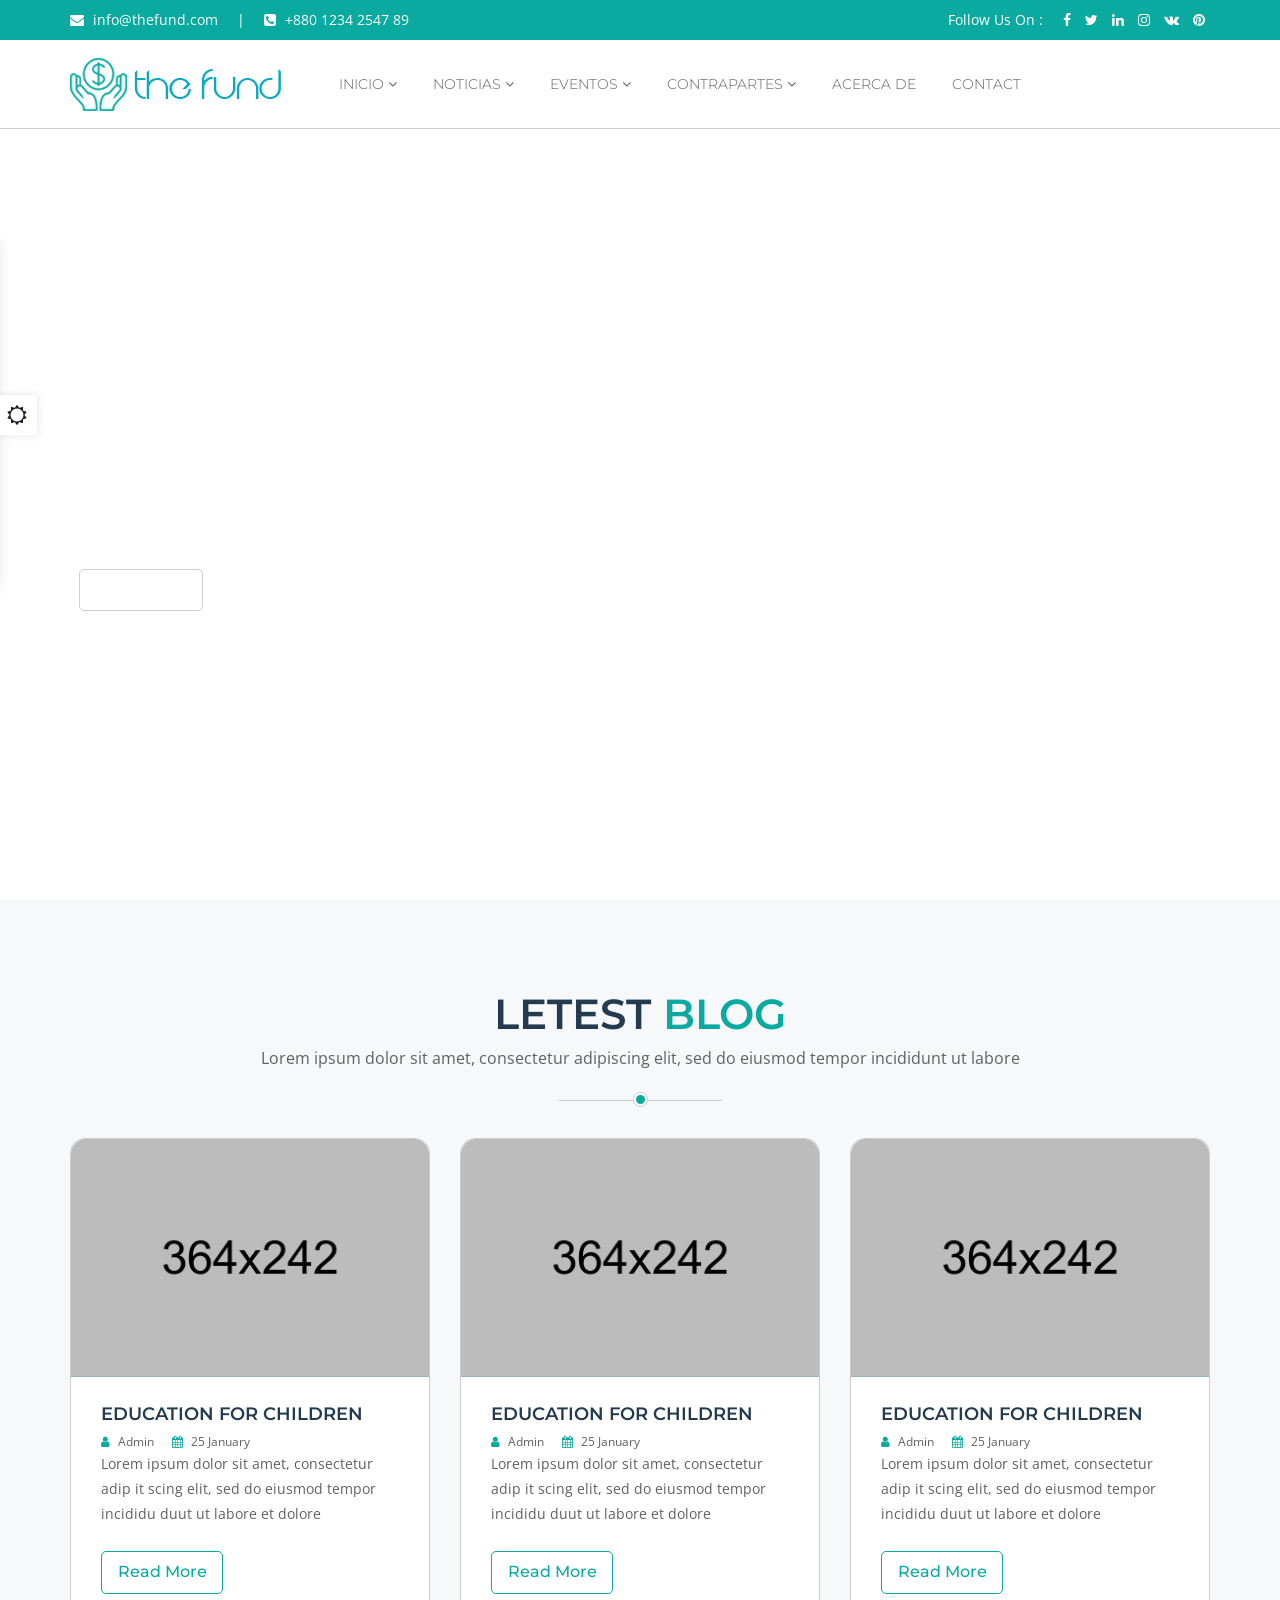
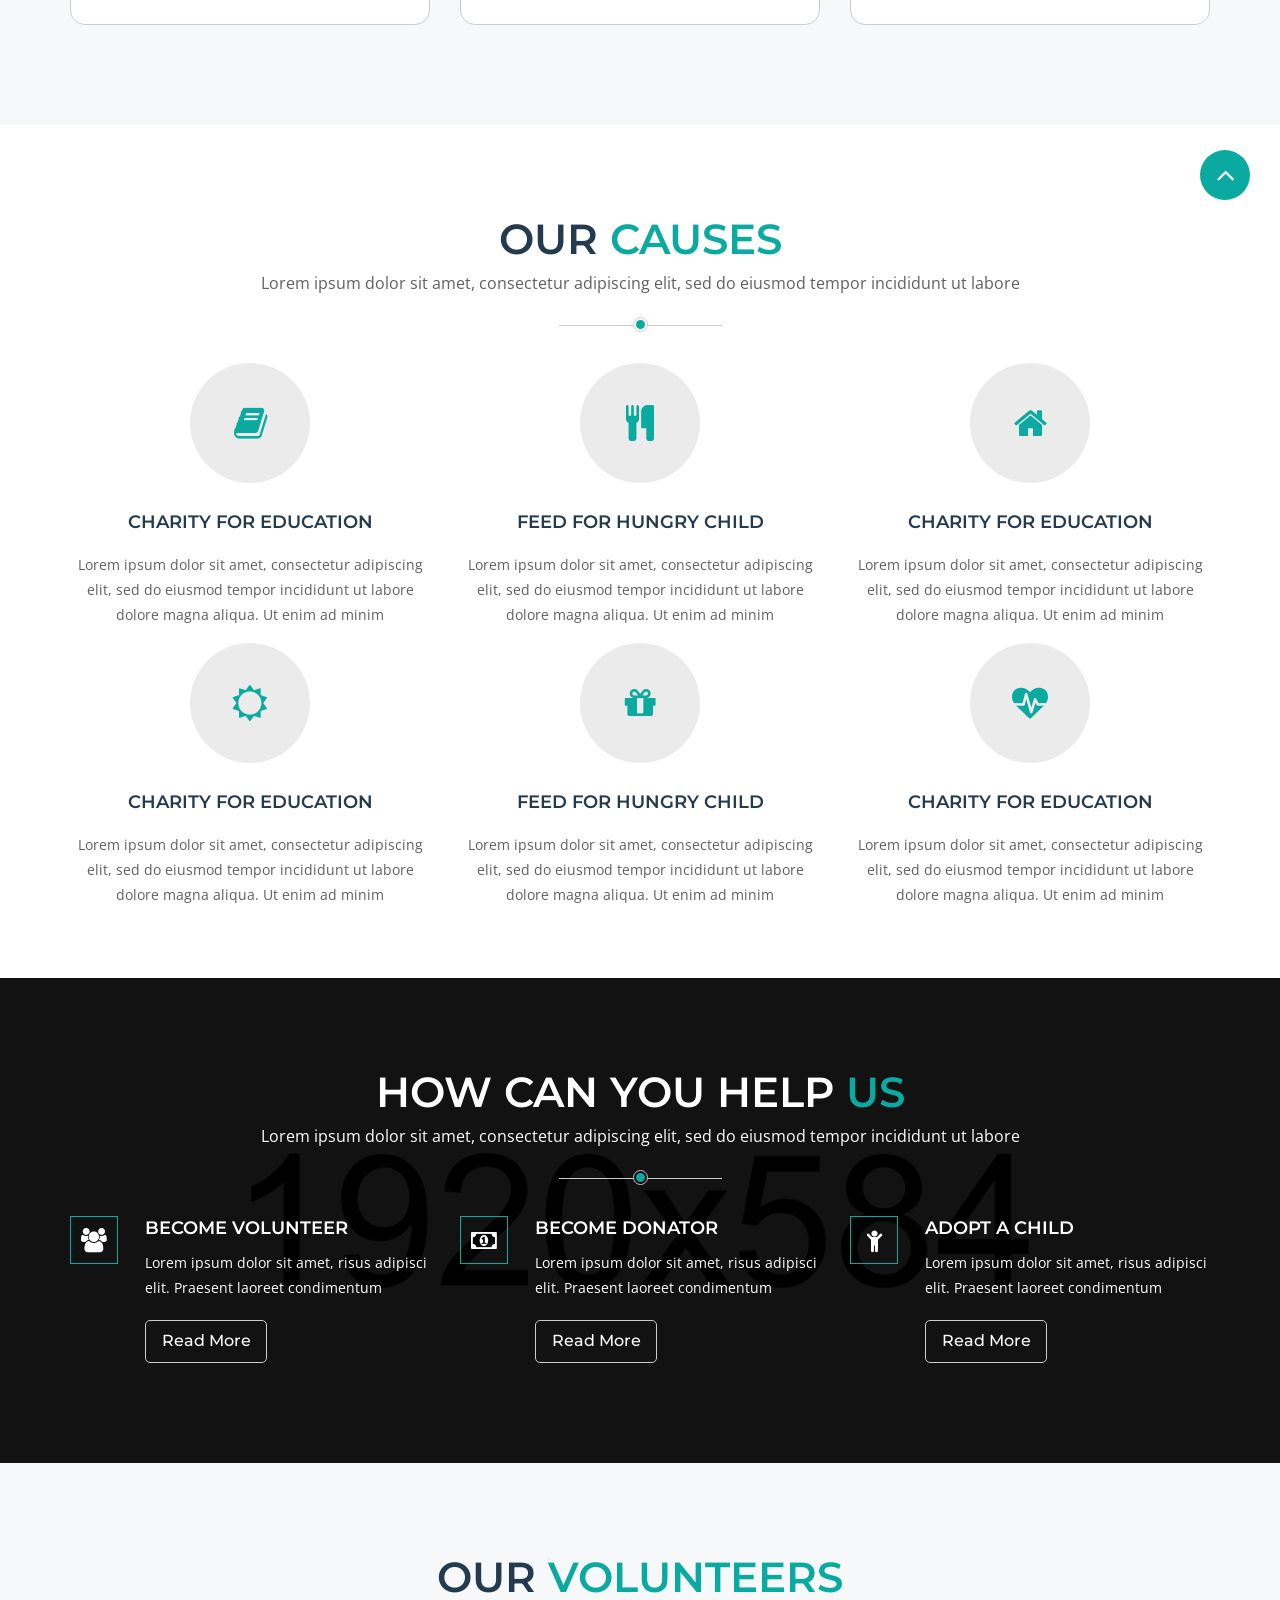
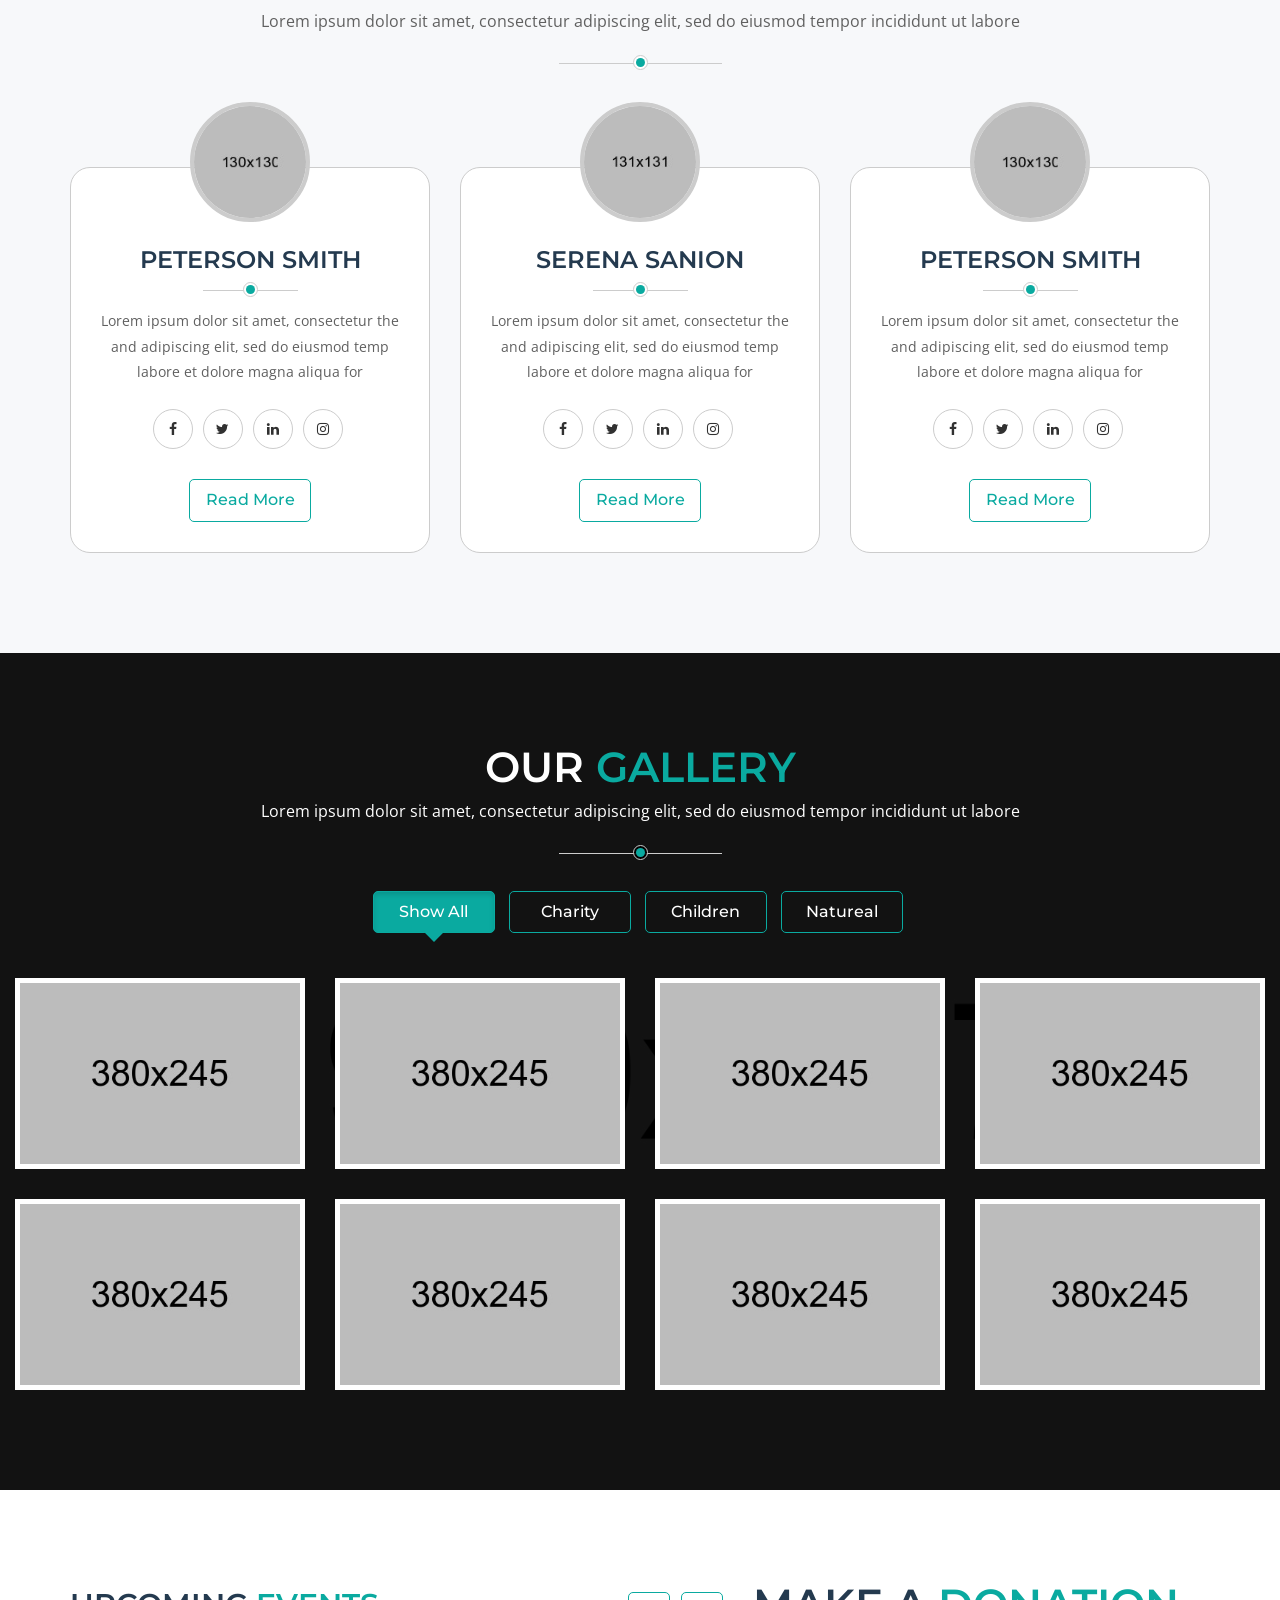
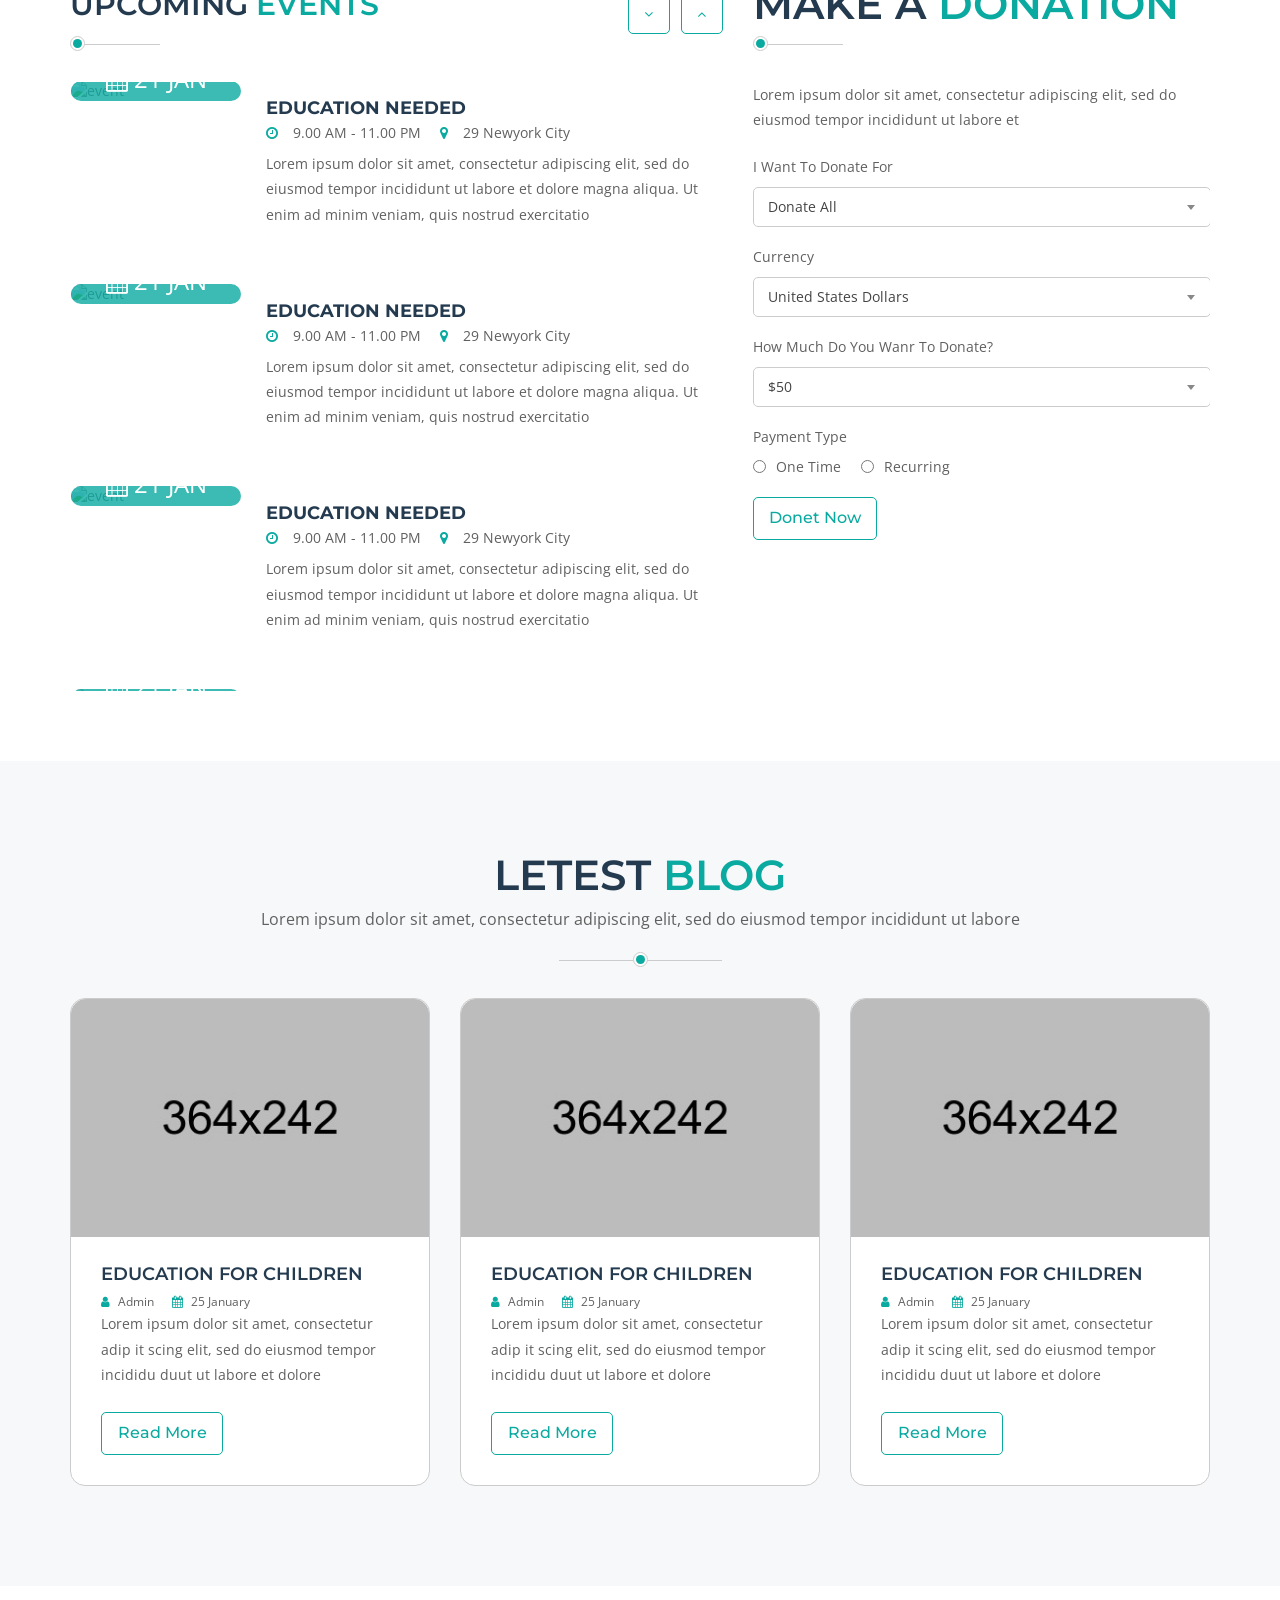
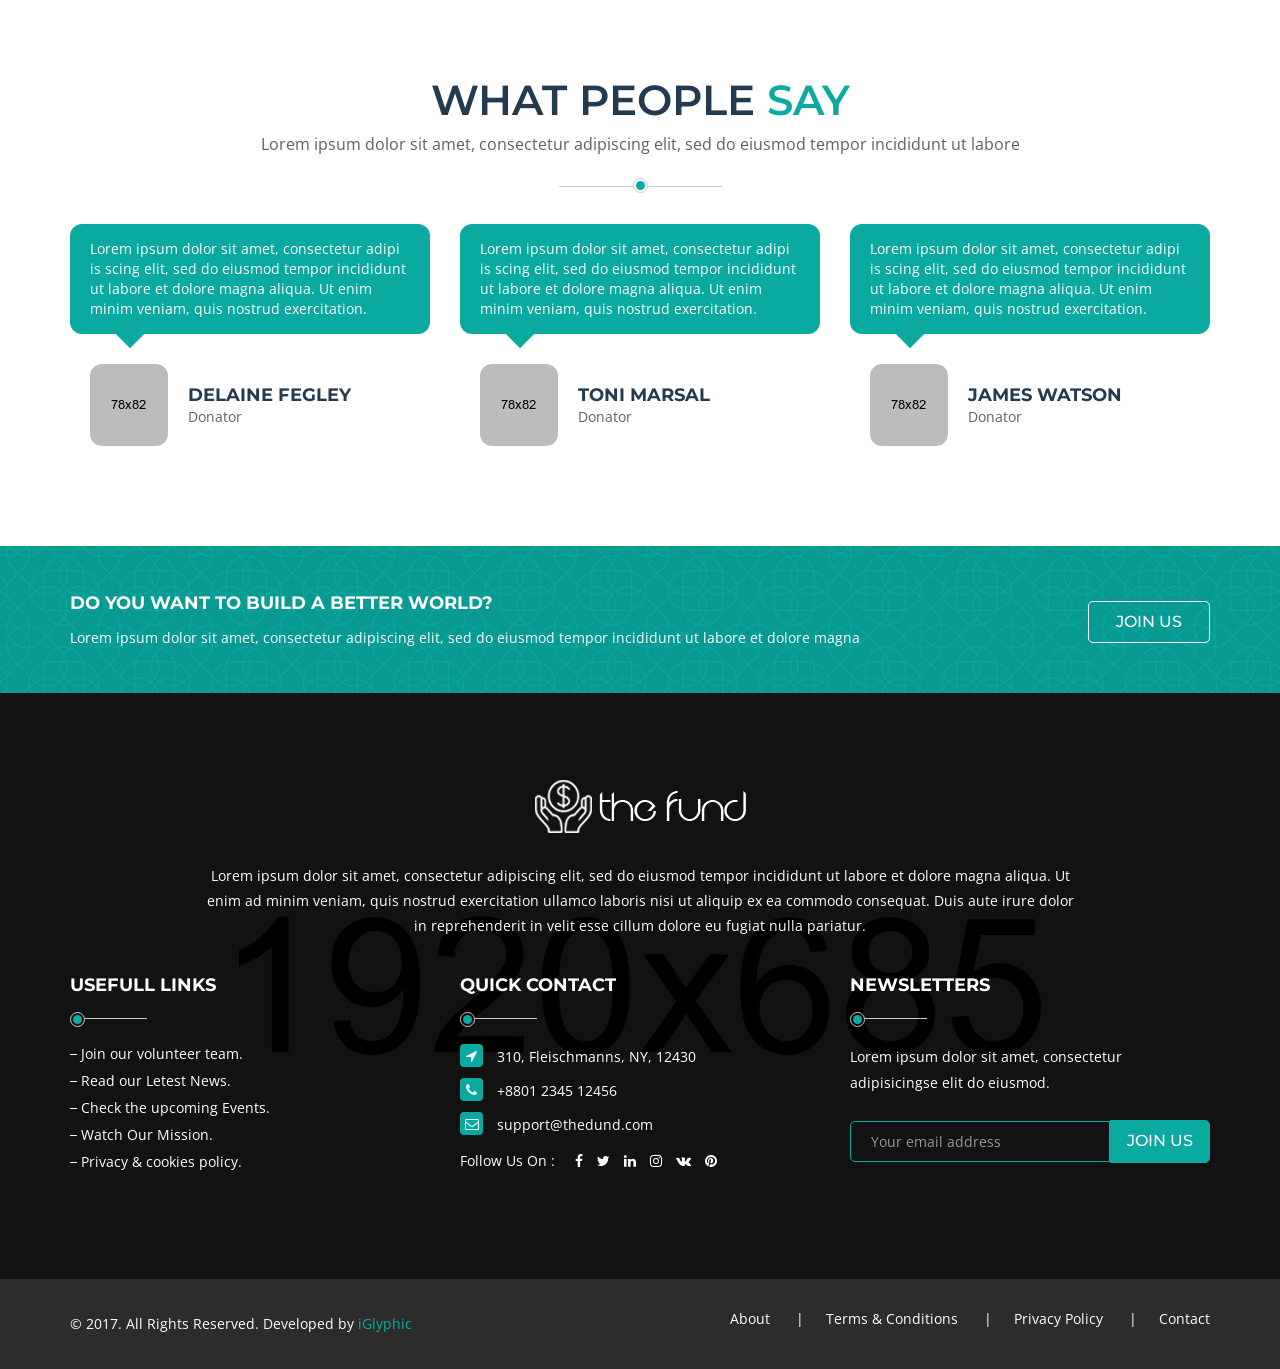
==== commit de6a4f2e: "cambios de seccion" ====
--- a/index.html
+++ b/index.html
@@ -35,14 +35,7 @@
     <!--[if lt IE 8]>
         <p class="browserupgrade">You are using an <strong>outdated</strong> browser. Please <a href="http://browsehappy.com/">upgrade your browser</a> to improve your experience.</p>
     <![endif]-->
-    <div class="preloader">
-        <div class="loader-inner ball-scale-multiple">
-            <div></div>
-            <div></div>
-            <div></div>
-        </div>
-    </div>
-    <!--/.preloader-->
+
     <div class="color-shicher-wraper">
         <div class="swhicher-button">
             <button data-att="color-yellow" type="button" class="yellow-bg"></button>
@@ -98,34 +91,35 @@
     <nav class="mobile-background-nav">
         <div class="mobile-inner">
             <span class="mobile-menu-close"><i class="icon-icomooon-close"></i></span>
-            <ul class="menu-accordion">
-                <li><a href="index.html" class="has-submenu">Home <i class="fa fa-angle-down"></i></a>
-                    <ul class="dropdown">
-                        <li><a href="index.html">Home One</a></li>
-                        <li><a href="index-two.html">Home Two</a></li>
-                    </ul>
-                </li>
-                <li><a href="events.html" class="has-submenu">Events<i class="fa fa-angle-down"></i></a>
-                    <ul class="dropdown">
-                        <li><a href="events.html">Events</a></li>
-                        <li><a href="event-details.html">Event Details</a></li>
-                    </ul>
-                </li>
-                <li><a href="blog.html" class="has-submenu">Blog<i class="fa fa-angle-down"></i></a>
-                    <ul class="dropdown">
-                        <li><a href="blog.html">Blog</a></li>
-                        <li><a href="blog-details.html">Blog Details</a></li>
-                    </ul>
-                </li>
-                <li><a href="causes.html" class="has-submenu">Causes<i class="fa fa-angle-down"></i></a>
-                    <ul class="dropdown">
-                        <li><a href="causes.html">Causes</a></li>
-                        <li><a href="causes-details.html">Causes Details</a></li>
-                    </ul>
-                </li>
-                <li><a href="about-us.html">About Us</a></li>
-                <li><a href="contact-us.html">Contact</a></li>
-           </ul>
+            <ul class="menu-list">
+                            <li><a href="index.html">Inicio <i class="fa fa-angle-down"></i></a>
+                                <ul class="dropdown">
+                                    <li><a href="index.html">Home One</a></li>
+                                    <li><a href="index-two.html">Home Two</a></li>
+                                </ul>
+                            </li>
+                            <li><a href="blog.html">Noticias <i class="fa fa-angle-down"></i></a>
+                                <ul class="dropdown">
+                                    <li><a href="blog.html">Blog</a></li>
+                                    <li><a href="blog-details.html">Blog Details</a></li>
+                                </ul>
+                            </li>
+                            <li><a href="events.html">Eventos <i class="fa fa-angle-down"></i></a>
+                                <ul class="dropdown">
+                                    <li><a href="events.html">Events</a></li>
+                                    <li><a href="event-details.html">Event Details</a></li>
+                                </ul>
+                            </li>
+                            
+                            <li><a href="causes.html">Contrapartes <i class="fa fa-angle-down"></i></a>
+                                <ul class="dropdown">
+                                    <li><a href="causes.html">Causes</a></li>
+                                    <li><a href="causes-details.html">Causes Details</a></li>
+                                </ul>
+                            </li>
+                            <li><a href="about-us.html">Acerca de</a></li>
+                            <li><a href="contact-us.html">Contact</a></li>
+                       </ul>
         </div>
     </nav>
     <div class="slider-area">
@@ -137,38 +131,35 @@
                     </div>
                     <nav id="easy-menu">
                         <ul class="menu-list">
-                            <li><a href="index.html">Home <i class="fa fa-angle-down"></i></a>
+                            <li><a href="index.html">Inicio <i class="fa fa-angle-down"></i></a>
                                 <ul class="dropdown">
                                     <li><a href="index.html">Home One</a></li>
                                     <li><a href="index-two.html">Home Two</a></li>
                                 </ul>
                             </li>
-                            <li><a href="events.html">Events <i class="fa fa-angle-down"></i></a>
+                            <li><a href="blog.html">Noticias <i class="fa fa-angle-down"></i></a>
+                                <ul class="dropdown">
+                                    <li><a href="blog.html">Blog</a></li>
+                                    <li><a href="blog-details.html">Blog Details</a></li>
+                                </ul>
+                            </li>
+                            <li><a href="events.html">Eventos <i class="fa fa-angle-down"></i></a>
                                 <ul class="dropdown">
                                     <li><a href="events.html">Events</a></li>
                                     <li><a href="event-details.html">Event Details</a></li>
                                 </ul>
                             </li>
-                            <li><a href="blog.html">Blog <i class="fa fa-angle-down"></i></a>
-                                <ul class="dropdown">
-                                    <li><a href="blog.html">Blog</a></li>
-                                    <li><a href="blog-details.html">Blog Details</a></li>
-                                </ul>
-                            </li>
-                            <li><a href="causes.html">Causes <i class="fa fa-angle-down"></i></a>
+                            
+                            <li><a href="causes.html">Contrapartes <i class="fa fa-angle-down"></i></a>
                                 <ul class="dropdown">
                                     <li><a href="causes.html">Causes</a></li>
                                     <li><a href="causes-details.html">Causes Details</a></li>
                                 </ul>
                             </li>
-                            <li><a href="about-us.html">About Us</a></li>
+                            <li><a href="about-us.html">Acerca de</a></li>
                             <li><a href="contact-us.html">Contact</a></li>
                        </ul>
                    </nav><!--#easy-menu-->
-                   <div class="donate-button-wrap">
-                       <a href="donate.html" class="btn base-bg hidden-xs hidden-sm">Donet Now</a>
-                       <a href="#" class="hidden-lg hidden-md" id="humbarger-icon"><i class="fa fa-bars"></i> </a>
-                   </div>
                 </div>
             </div>
         </div>
@@ -322,6 +313,84 @@
        </div><!-- END REVOLUTION SLIDER -->
     </div>
    <div class="body-overlay"></div>
+   <section class="blog-section section-padding ash-white-bg">
+        <div class="container">
+            <div class="row">
+                <div class="col-md-12">
+                    <div class="section-heading text-center">
+                        <h2 class="section-title wow fadeInUpXsd" data-wow-duration=".7s" data-wow-delay=".1s">Letest  <span class="base-color">Blog</span></h2>
+                        <span class="section-sub-title wow fadeInUpXsd disinb" data-wow-duration=".9s" data-wow-delay=".1s">Lorem ipsum dolor sit amet, consectetur adipiscing elit, sed do eiusmod tempor incididunt ut labore</span>
+                        <div class="section-heading-separator wow fadeInUpXsd" data-wow-duration="1.1s" data-wow-delay=".1s"></div>
+                    </div>
+                </div>
+            </div>
+            <div class="row row-eq-rs-height">
+                <div class="col-md-4 col-sm-6 col-xs-12">
+                    <div class="blog-post wow fadeInUpSmd" data-wow-duration="1.5s" data-wow-delay=".2s">
+                        <div class="blog-post__thumbnail-wrap">
+                            <img src="images/blog/blog-1.jpg" alt="blog">
+                            <div class="blog-post__like-comment">
+                                <span><i class="fa fa-comments"></i>22 Comment</span>
+                                <span>|</span>
+                                <span><i class="fa fa-thumbs-up"></i>105 Likes</span>
+                            </div>
+                        </div>
+                        <div class="blog-post__text-content">
+                            <h4 class="blog-post__title heading-label-four"><a href="#">EDUCATION FOR CHILDREN</a></h4>
+                            <div class="blog-post__meta-info">
+                                <span class="small-text"><i class="fa fa-user base-color"></i>Admin</span>
+                                <span class="small-text"><i class="fa fa-calendar base-color"></i>25 January</span>
+                            </div>
+                            <p>Lorem ipsum dolor sit amet, consectetur adip it scing elit, sed do eiusmod tempor incididu duut ut labore et dolore </p>
+                            <a href="#" class="btn">Read More</a>
+                        </div>
+                    </div><!--/.blog-post-->
+                </div>
+                <div class="col-md-4 col-sm-6 col-xs-12">
+                    <div class="blog-post wow fadeInUpSmd" data-wow-duration="1.5s" data-wow-delay=".4s">
+                        <div class="blog-post__thumbnail-wrap">
+                            <img src="images/blog/blog-2.jpg" alt="blog">
+                            <div class="blog-post__like-comment">
+                                <span><i class="fa fa-comments"></i>22 Comment</span>
+                                <span>|</span>
+                                <span><i class="fa fa-thumbs-up"></i>105 Likes</span>
+                            </div>
+                        </div>
+                        <div class="blog-post__text-content">
+                            <h4 class="blog-post__title heading-label-four"><a href="#">EDUCATION FOR CHILDREN</a></h4>
+                            <div class="blog-post__meta-info">
+                                <span class="small-text"><i class="fa fa-user base-color"></i>Admin</span>
+                                <span class="small-text"><i class="fa fa-calendar base-color"></i>25 January</span>
+                            </div>
+                            <p>Lorem ipsum dolor sit amet, consectetur adip it scing elit, sed do eiusmod tempor incididu duut ut labore et dolore </p>
+                            <a href="#" class="btn">Read More</a>
+                        </div>
+                    </div><!--/.blog-post-->
+                </div>
+                <div class="col-md-4 col-sm-6 col-xs-12">
+                    <div class="blog-post wow fadeInUpSmd" data-wow-duration="1.5s" data-wow-delay=".4s">
+                        <div class="blog-post__thumbnail-wrap">
+                            <img src="images/blog/blog-1.jpg" alt="blog">
+                            <div class="blog-post__like-comment">
+                                <span><i class="fa fa-comments"></i>22 Comment</span>
+                                <span>|</span>
+                                <span><i class="fa fa-thumbs-up"></i>105 Likes</span>
+                            </div>
+                        </div>
+                        <div class="blog-post__text-content">
+                            <h4 class="blog-post__title heading-label-four"><a href="#">EDUCATION FOR CHILDREN</a></h4>
+                            <div class="blog-post__meta-info">
+                                <span class="small-text"><i class="fa fa-user base-color"></i>Admin</span>
+                                <span class="small-text"><i class="fa fa-calendar base-color"></i>25 January</span>
+                            </div>
+                            <p>Lorem ipsum dolor sit amet, consectetur adip it scing elit, sed do eiusmod tempor incididu duut ut labore et dolore </p>
+                            <a href="#" class="btn">Read More</a>
+                        </div>
+                    </div><!--/.blog-post-->
+                </div>
+            </div>
+        </div>
+    </section>
     <section class="section-padding feature-section">
         <div class="container">
             <div class="row">
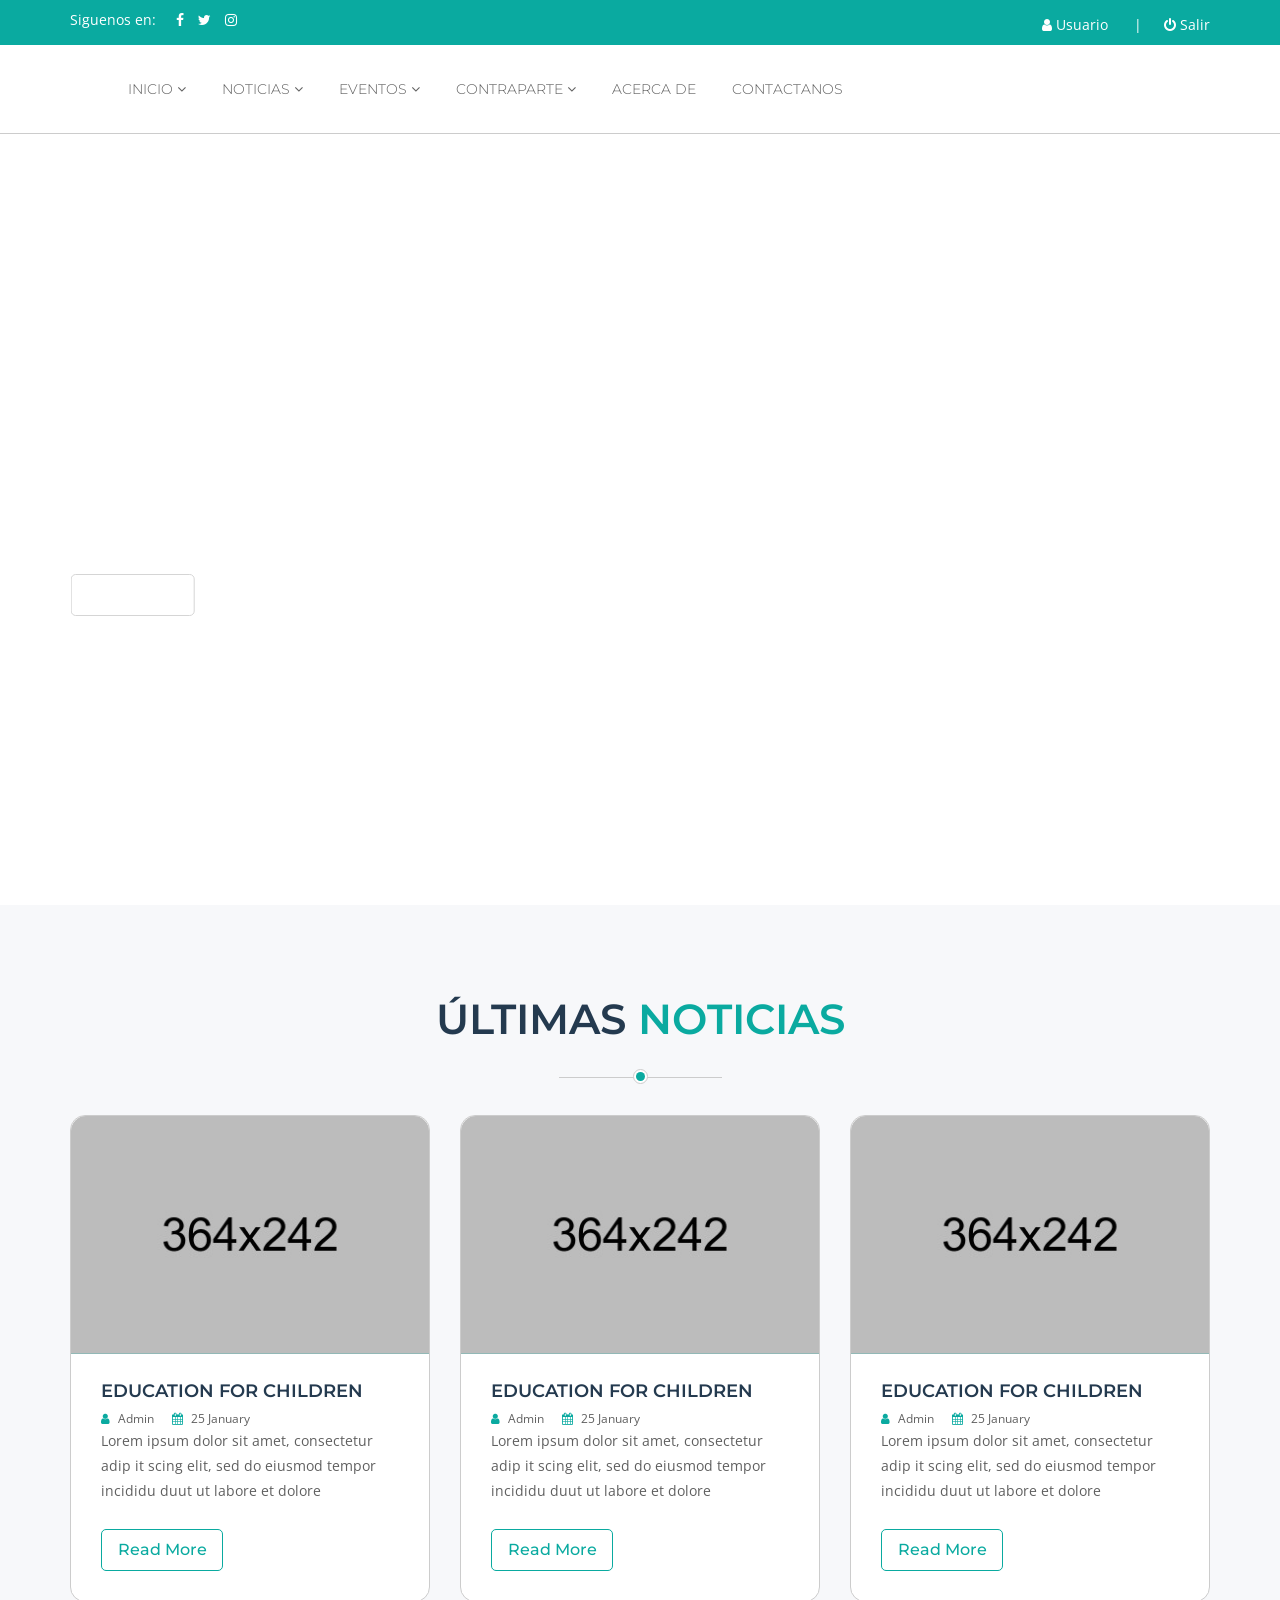
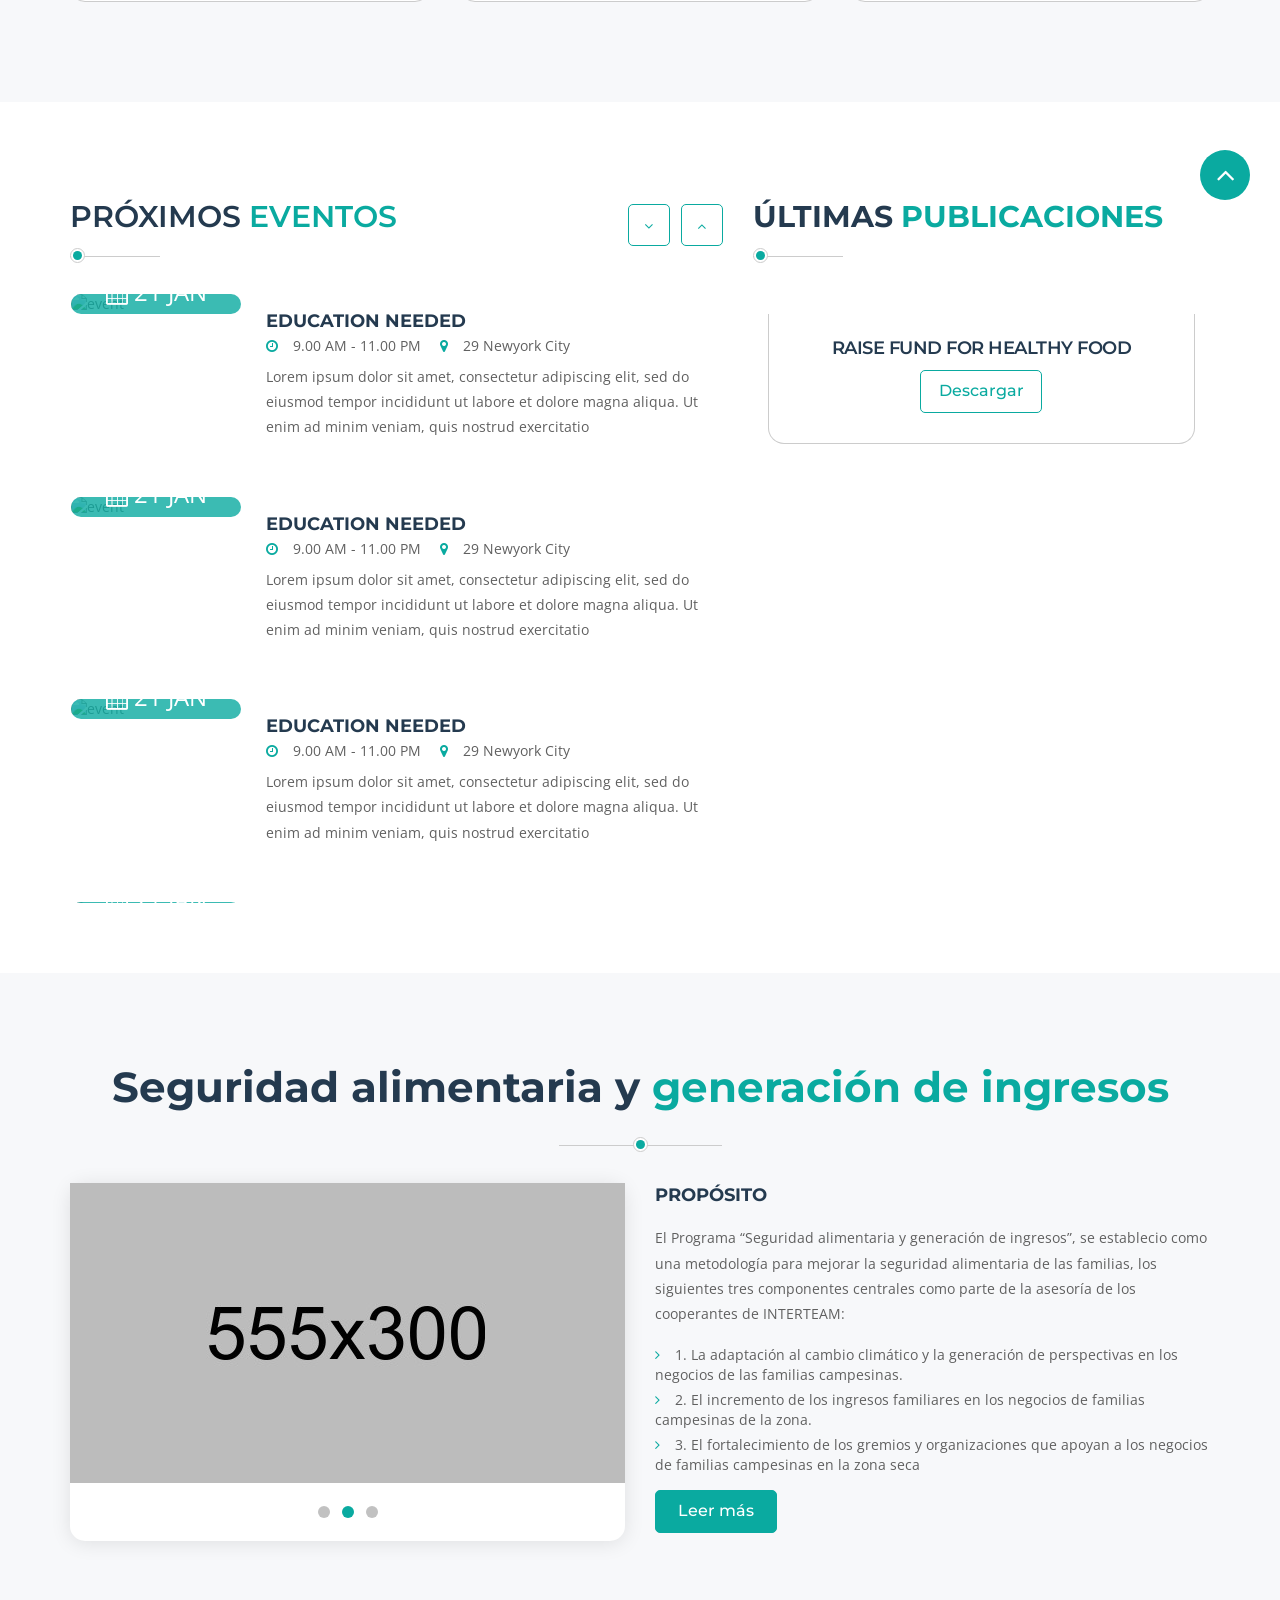
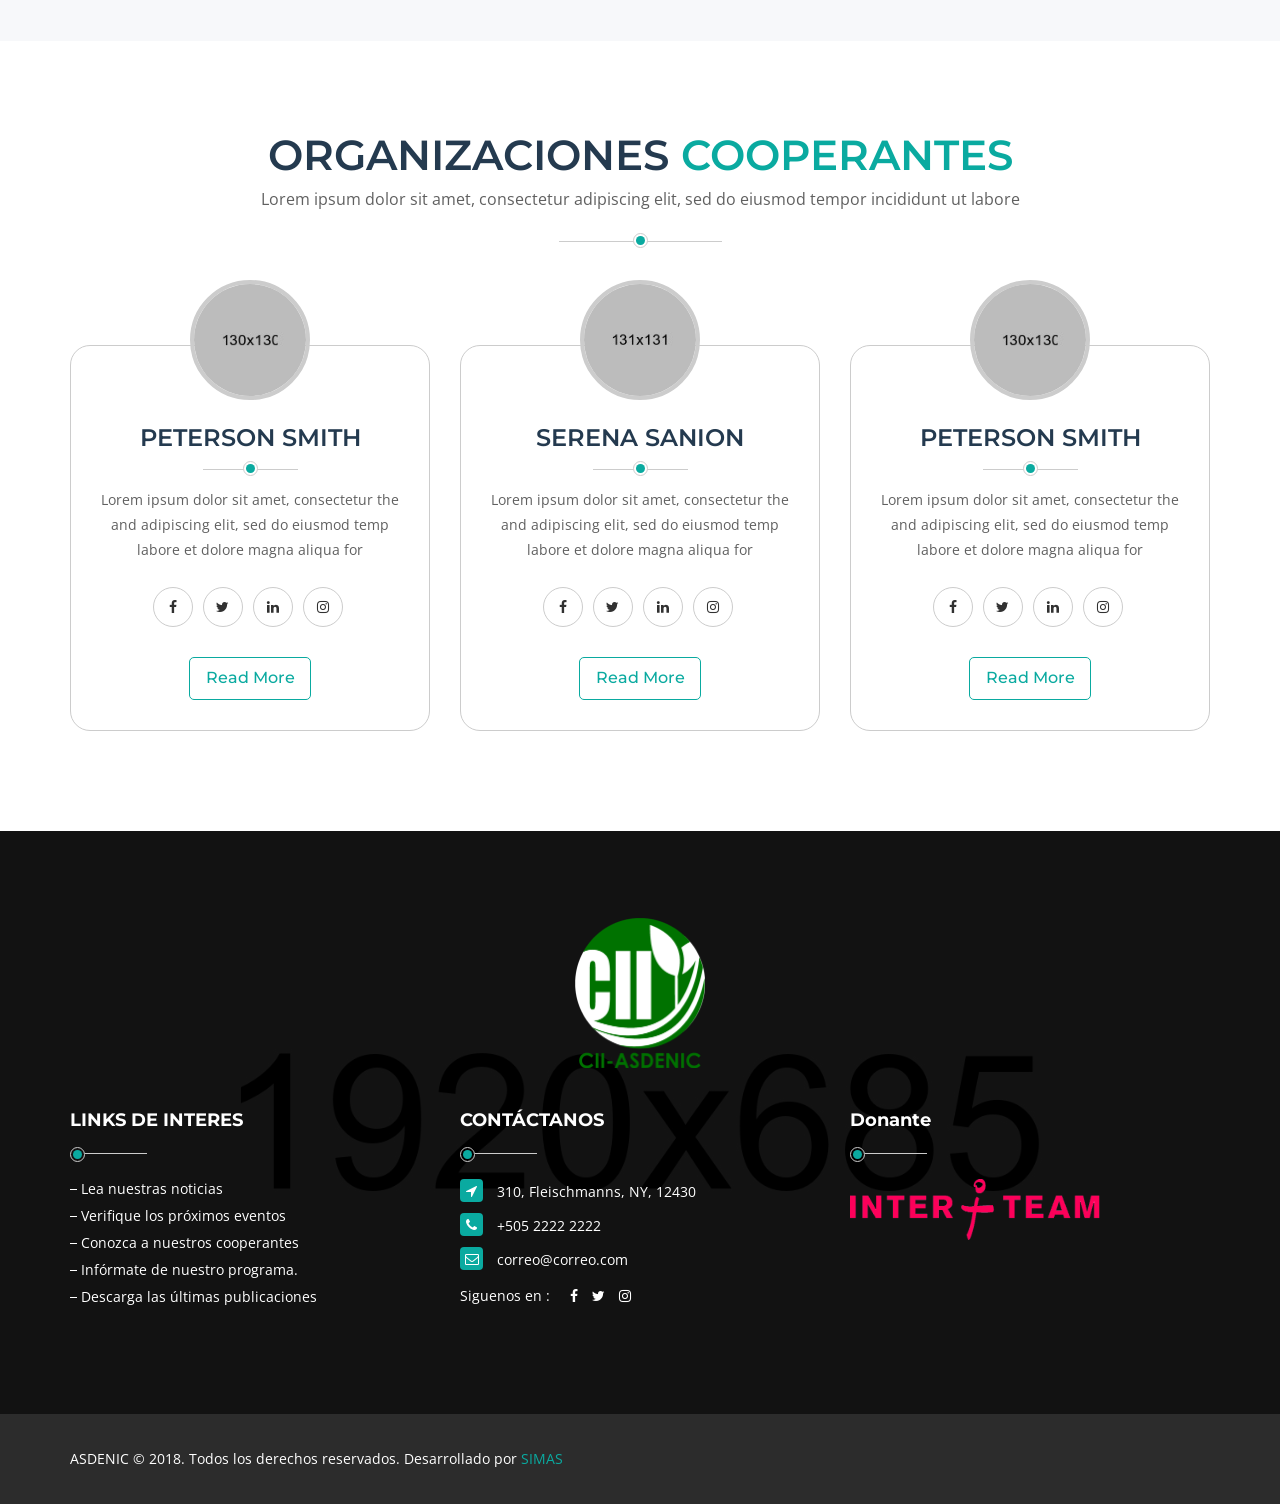
==== commit 65600ba9: "agregando cambios" ====
--- a/index.html
+++ b/index.html
@@ -36,53 +36,31 @@
         <p class="browserupgrade">You are using an <strong>outdated</strong> browser. Please <a href="http://browsehappy.com/">upgrade your browser</a> to improve your experience.</p>
     <![endif]-->
 
-    <div class="color-shicher-wraper">
-        <div class="swhicher-button">
-            <button data-att="color-yellow" type="button" class="yellow-bg"></button>
-            <button data-att="color-green" type="button" class="green-bg"></button>
-            <button data-att="color-cyan" type="button" class="cyan-bg"></button>
-            <button data-att="color-red" type="button" class="red-bg"></button><br/>
-            <button data-att="color-purple" type="button" class="purple-bg"></button>
-            <button data-att="color-pink" type="button" class="pink-bg"></button>
-            <button data-att="color-gradient" type="button" class="gradient-bg"></button><br/><br/>
-            <div class="tobar-fixed-check">
-                <input type="checkbox" id="topbar-fixed"/><label for="topbar-fixed"> Menu fixed when scroll </label>
-            </div>
-            <div class="backtop-top-check">
-                <input type="checkbox" id="backtotop-fixed"/><label for="backtotop-fixed"> Back to top hide/show</label>
-            </div>
-            <div class="removetopbar">
-                <input type="checkbox" id="topbar-checked"/><label for="topbar-checked"> Topbar show/hide </label>
-            </div><br/>
-            <a href="#" class="btn">Purchase</a>
-        </div>
-        <div class="setting-button-wrapper">
-            <button type="button" class="setting-button"></button>
-        </div>
-    </div><!--/.color-shicher-wraper-->
     <header class="fund-header">
         <div class="top-bar base-bg">
             <div class="container">
                 <div class="row">
-                    <div class="col-sm-6 col-xs-6 text-xs-center">
-                        <div class="top-bar__contact">
-                            <i class="fa fa-envelope"></i> <span class="pdl5">info@thefund.com</span>
+                    <div class="col-sm-6 col-xs-6 text-left text-xs-center">
+                        <!-- <div class="top-bar__contact">
+                            <i class="fa fa-envelope"></i> <span class="pdl5">correo@correo.com</span>
                             <span class="pdl15 pdr15">|</span>
-                            <i class="fa fa-phone-square"></i> <span class="pdl5">+880 1234 2547 89</span>
-                        </div>
-                    </div>
-                    <div class="col-sm-6 col-xs-6 text-right text-xs-center">
+                            <i class="fa fa-phone-square"></i> <span class="pdl5">+505 2222 2222</span>
+                        </div> -->
                         <div class="social-icons ">
-                            <span>Follow Us On : </span>
+                            <span>Siguenos en: </span>
                             <ul class="list-inline pdl20">
                                 <li><a href="#"><i class="fa fa-facebook"></i> </a> </li>
                                 <li><a href="#"><i class="fa fa-twitter"></i> </a> </li>
-                                <li><a href="#"><i class="fa fa-linkedin"></i> </a> </li>
                                 <li><a href="#"><i class="fa fa-instagram"></i> </a> </li>
-                                <li><a href="#"><i class="fa fa-vk"></i> </a> </li>
-                                <li><a href="#"><i class="fa fa-pinterest"></i> </a> </li>
                             </ul>
                         </div>
+                    </div>
+                    <div class="col-sm-6 col-xs-6 text-right text-xs-center">
+                        <ul class="footer-menu text-xs-center">
+                            <li><a href="#"><i class="fa fa-user"></i> Usuario</a></li>
+                            <!-- <li><a href="#"><i class="fa fa-bar-chart"></i> Estadisticas</a></li> -->
+                            <li><a href="#"><i class="fa fa-power-off"></i> Salir</a></li>
+                        </ul>
                     </div>
                 </div>
             </div>
@@ -91,43 +69,43 @@
     <nav class="mobile-background-nav">
         <div class="mobile-inner">
             <span class="mobile-menu-close"><i class="icon-icomooon-close"></i></span>
-            <ul class="menu-list">
-                            <li><a href="index.html">Inicio <i class="fa fa-angle-down"></i></a>
-                                <ul class="dropdown">
-                                    <li><a href="index.html">Home One</a></li>
-                                    <li><a href="index-two.html">Home Two</a></li>
-                                </ul>
-                            </li>
-                            <li><a href="blog.html">Noticias <i class="fa fa-angle-down"></i></a>
-                                <ul class="dropdown">
-                                    <li><a href="blog.html">Blog</a></li>
-                                    <li><a href="blog-details.html">Blog Details</a></li>
-                                </ul>
-                            </li>
-                            <li><a href="events.html">Eventos <i class="fa fa-angle-down"></i></a>
-                                <ul class="dropdown">
-                                    <li><a href="events.html">Events</a></li>
-                                    <li><a href="event-details.html">Event Details</a></li>
-                                </ul>
-                            </li>
-                            
-                            <li><a href="causes.html">Contrapartes <i class="fa fa-angle-down"></i></a>
-                                <ul class="dropdown">
-                                    <li><a href="causes.html">Causes</a></li>
-                                    <li><a href="causes-details.html">Causes Details</a></li>
-                                </ul>
-                            </li>
-                            <li><a href="about-us.html">Acerca de</a></li>
-                            <li><a href="contact-us.html">Contact</a></li>
-                       </ul>
+            <ul class="menu-accordion">
+                <li><a href="index.html">Inicio <i class="fa fa-angle-down"></i></a>
+                    <ul class="dropdown">
+                        <li><a href="index.html">Home One</a></li>
+                        <li><a href="index-two.html">Home Two</a></li>
+                    </ul>
+                </li>
+                <li><a href="blog.html">Noticias <i class="fa fa-angle-down"></i></a>
+                    <ul class="dropdown">
+                        <li><a href="blog.html">Blog</a></li>
+                        <li><a href="blog-details.html">Blog Details</a></li>
+                    </ul>
+                </li>
+                <li><a href="events.html">Eventos <i class="fa fa-angle-down"></i></a>
+                    <ul class="dropdown">
+                        <li><a href="events.html">Events</a></li>
+                        <li><a href="event-details.html">Event Details</a></li>
+                    </ul>
+                </li>
+                
+                <li><a href="causes.html">Contraparte <i class="fa fa-angle-down"></i></a>
+                    <ul class="dropdown">
+                        <li><a href="causes.html">Causes</a></li>
+                        <li><a href="causes-details.html">Causes Details</a></li>
+                    </ul>
+                </li>
+                <li><a href="about-us.html">Acerca de</a></li>
+                <li><a href="contact-us.html">Contactános</a></li>
+           </ul>
         </div>
     </nav>
     <div class="slider-area">
-        <div class="main-menu-area main-menu-area--absolute">
+        <div class="main-menu-area main-menu-area--absolute main-menu-fixed">
             <div class="container">
                 <div class="menu-logo">
                     <div class="logo">
-                        <a href="index.html" class="logo-index"><img src="images/logo.png" alt="" /></a>
+                        <a href="index.html" class="logo-index"><img src="" alt="" /></a>
                     </div>
                     <nav id="easy-menu">
                         <ul class="menu-list">
@@ -150,16 +128,20 @@
                                 </ul>
                             </li>
                             
-                            <li><a href="causes.html">Contrapartes <i class="fa fa-angle-down"></i></a>
+                            <li><a href="causes.html">Contraparte <i class="fa fa-angle-down"></i></a>
                                 <ul class="dropdown">
                                     <li><a href="causes.html">Causes</a></li>
                                     <li><a href="causes-details.html">Causes Details</a></li>
                                 </ul>
                             </li>
                             <li><a href="about-us.html">Acerca de</a></li>
-                            <li><a href="contact-us.html">Contact</a></li>
+                            <li><a href="contact-us.html">Contactanos</a></li>
                        </ul>
                    </nav><!--#easy-menu-->
+                   <!-- <div class="donate-button-wrap">
+                       <a href="donate.html" class="btn base-bg hidden-xs hidden-sm">Donet Now</a>
+                       <a href="#" class="hidden-lg hidden-md" id="humbarger-icon"><i class="fa fa-bars"></i> </a>
+                   </div> -->
                 </div>
             </div>
         </div>
@@ -313,13 +295,13 @@
        </div><!-- END REVOLUTION SLIDER -->
     </div>
    <div class="body-overlay"></div>
-   <section class="blog-section section-padding ash-white-bg">
+    <section class="blog-section section-padding ash-white-bg">
         <div class="container">
             <div class="row">
                 <div class="col-md-12">
                     <div class="section-heading text-center">
-                        <h2 class="section-title wow fadeInUpXsd" data-wow-duration=".7s" data-wow-delay=".1s">Letest  <span class="base-color">Blog</span></h2>
-                        <span class="section-sub-title wow fadeInUpXsd disinb" data-wow-duration=".9s" data-wow-delay=".1s">Lorem ipsum dolor sit amet, consectetur adipiscing elit, sed do eiusmod tempor incididunt ut labore</span>
+                        <h2 class="section-title wow fadeInUpXsd" data-wow-duration=".7s" data-wow-delay=".1s">Últimas  <span class="base-color">Noticias</span></h2>
+                        <!-- <span class="section-sub-title wow fadeInUpXsd disinb" data-wow-duration=".9s" data-wow-delay=".1s">Lorem ipsum dolor sit amet, consectetur adipiscing elit, sed do eiusmod tempor incididunt ut labore</span> -->
                         <div class="section-heading-separator wow fadeInUpXsd" data-wow-duration="1.1s" data-wow-delay=".1s"></div>
                     </div>
                 </div>
@@ -391,132 +373,158 @@
             </div>
         </div>
     </section>
-    <section class="section-padding feature-section">
+    <section class="upcomming-event-section section-padding">
+        <div class="container">
+            <div class="row">
+                <div class="col-md-7">
+                    <div class="section-heading">
+                        <h2 class="section-title section-title--small wow fadeInUpXsd" data-wow-duration=".7s" data-wow-delay=".1s">PRÓXIMOS  <span class="base-color">EVENTOS</span></h2>
+                        <div class="section-heading-separator section-heading-separator--left-align wow fadeInUpXsd" data-wow-duration=".9s" data-wow-delay=".1s"></div>
+                    </div>
+                    <div class="upcommig-event-carousel wow fadeInUpXsd" data-wow-duration=".7s" data-wow-delay=".3s">
+                        <div class="upcomming-event">
+                            <div class="upcomming-event__image-wrap">
+                                <img src="images/home/event-1.jpg" class="upcomming-event__image" alt="event">
+                                <div class="upcomming-event__date">
+                                    <i class="fa fa-calendar"></i>
+                                    <span>21 jan</span>
+                                </div>
+                            </div>
+                            <div class="upcomming-event__text-content">
+                                <h4 class="upcomming-event__title"><a href="#">EDUCATION NEEDED</a></h4>
+                                <div class="upcomming-event__meta-info">
+                                    <span class="upcomming-event__time"><i class="fa fa-clock-o base-color"></i>9.00 AM - 11.00 PM  </span>
+                                    <span class="upcomming-event__place"><i class="fa fa-map-marker base-color"></i>29 Newyork City</span>
+                                </div>
+                                <p>Lorem ipsum dolor sit amet, consectetur adipiscing elit, sed do eiusmod tempor incididunt ut labore et dolore magna aliqua. Ut enim ad minim veniam, quis nostrud exercitatio</p>
+                            </div>
+                        </div><!--/.upcomming-event-->
+                        <div class="upcomming-event">
+                            <div class="upcomming-event__image-wrap">
+                                <img src="images/home/event-1.jpg" class="upcomming-event__image" alt="event">
+                                <div class="upcomming-event__date">
+                                    <i class="fa fa-calendar"></i>
+                                    <span>21 jan</span>
+                                </div>
+                            </div>
+                            <div class="upcomming-event__text-content">
+                                <h4 class="upcomming-event__title"><a href="#">EDUCATION NEEDED</a></h4>
+                                <div class="upcomming-event__meta-info">
+                                    <span class="upcomming-event__time"><i class="fa fa-clock-o base-color"></i>9.00 AM - 11.00 PM  </span>
+                                    <span class="upcomming-event__place"><i class="fa fa-map-marker base-color"></i>29 Newyork City</span>
+                                </div>
+                                <p>Lorem ipsum dolor sit amet, consectetur adipiscing elit, sed do eiusmod tempor incididunt ut labore et dolore magna aliqua. Ut enim ad minim veniam, quis nostrud exercitatio</p>
+                            </div>
+                        </div><!--/.upcomming-event-->
+                        <div class="upcomming-event">
+                            <div class="upcomming-event__image-wrap">
+                                <img src="images/home/event-1.jpg" class="upcomming-event__image" alt="event">
+                                <div class="upcomming-event__date">
+                                    <i class="fa fa-calendar"></i>
+                                    <span>21 jan</span>
+                                </div>
+                            </div>
+                            <div class="upcomming-event__text-content">
+                                <h4 class="upcomming-event__title"><a href="#">EDUCATION NEEDED</a></h4>
+                                <div class="upcomming-event__meta-info">
+                                    <span class="upcomming-event__time"><i class="fa fa-clock-o base-color"></i>9.00 AM - 11.00 PM  </span>
+                                    <span class="upcomming-event__place"><i class="fa fa-map-marker base-color"></i>29 Newyork City</span>
+                                </div>
+                                <p>Lorem ipsum dolor sit amet, consectetur adipiscing elit, sed do eiusmod tempor incididunt ut labore et dolore magna aliqua. Ut enim ad minim veniam, quis nostrud exercitatio</p>
+                            </div>
+                        </div><!--/.upcomming-event-->
+                        <div class="upcomming-event">
+                            <div class="upcomming-event__image-wrap">
+                                <img src="images/home/event-1.jpg" class="upcomming-event__image" alt="event">
+                                <div class="upcomming-event__date">
+                                    <i class="fa fa-calendar"></i>
+                                    <span>21 jan</span>
+                                </div>
+                            </div>
+                            <div class="upcomming-event__text-content">
+                                <h4 class="upcomming-event__title"><a href="#">EDUCATION NEEDED</a></h4>
+                                <div class="upcomming-event__meta-info">
+                                    <span class="upcomming-event__time"><i class="fa fa-clock-o base-color"></i>9.00 AM - 11.00 PM  </span>
+                                    <span class="upcomming-event__place"><i class="fa fa-map-marker base-color"></i>29 Newyork City</span>
+                                </div>
+                                <p>Lorem ipsum dolor sit amet, consectetur adipiscing elit, sed do eiusmod tempor incididunt ut labore et dolore magna aliqua. Ut enim ad minim veniam, quis nostrud exercitatio</p>
+                            </div>
+                        </div><!--/.upcomming-event-->
+                    </div>
+                </div>
+                <div class="col-md-5">
+                    <div class="section-heading">
+                        <h2 class="section-title--small wow fadeInUpXsd" data-wow-duration=".7s" data-wow-delay=".1s">ÚLTIMAS <span class="base-color">PUBLICACIONES</span></h2>
+                        <div class="section-heading-separator section-heading-separator--left-align wow fadeInUpXsd" data-wow-duration=".9s" data-wow-delay=".1s"></div>
+                    </div>
+                    <div class="donation-wrap wow fadeInUpXsd" data-wow-duration=".7s" data-wow-delay=".3s">
+                    
+                        <div class="col-sm-12 col-xs-12">
+                            <div class="our-causes">
+                                <div class="our-causes__image-wrap">
+                                    <img src="http://via.placeholder.com/500x550" class="our-causes__image" alt="">
+                                </div>
+                                <div class="our-causes__text-content text-center">
+
+                                    <h4 class="text-uppercase our-causes__title"><a href="#">Raise fund for Healthy Food</a></h4>
+                                    
+                                    <a href="#" class="btn">Descargar</a>
+                                </div>
+                            </div><!--/.our-causes-->
+                        
+                        </div>
+                    </div>
+                </div>
+            </div>
+        </div>
+    </section>
+    <section class="section-padding ash-white-bg">
         <div class="container">
             <div class="row">
                 <div class="col-md-12">
                     <div class="section-heading text-center">
-                        <h2 class="section-title wow fadeInUpXsd" data-wow-duration=".7s" data-wow-delay=".1s">Our <span class="base-color">CAUSES</span> </h2>
-                        <span class="section-sub-title wow fadeInUpXsd disinb" data-wow-duration=".9s" data-wow-delay=".1s">Lorem ipsum dolor sit amet, consectetur adipiscing elit, sed do eiusmod tempor incididunt ut labore</span>
-                        <div class="section-heading-separator wow fadeInUpXsd" data-wow-duration="1.1s" data-wow-delay=".1s"></div>
-                    </div>
-                </div>
-            </div>
-            <div class="row row-eq-rs-height">
-                <div class="col-md-4 col-sm-6 col-xs-12">
-                    <div class="feature-item wow fadeInUpSmd" data-wow-duration="1.5s" data-wow-delay=".2s">
-                        <div class="feature-item__icon-wrap">
-                            <i class="feature-item__icon fa fa-book"></i>
-                        </div>
-                        <h4 class="feature-item__title heading-label-four"><a href="#">CHARITY FOR EDUCATION</a></h4>
-                        <p>Lorem ipsum dolor sit amet, consectetur adipiscing elit, sed do eiusmod tempor incididunt ut labore  dolore magna aliqua. Ut enim ad minim </p>
-                    </div><!--/.feature-item-->
-                </div>
-                <div class="col-md-4 col-sm-6 col-xs-12">
-                    <div class="feature-item wow fadeInUpSmd" data-wow-duration="1.5s" data-wow-delay=".4s">
-                        <div class="feature-item__icon-wrap">
-                            <i class="feature-item__icon fa fa-cutlery"></i>
-                        </div>
-                        <h4 class="feature-item__title heading-label-four"><a href="#">FEED FOR HUNGRY CHILD</a></h4>
-                        <p>Lorem ipsum dolor sit amet, consectetur adipiscing elit, sed do eiusmod tempor incididunt ut labore  dolore magna aliqua. Ut enim ad minim </p>
-                    </div><!--/.feature-item-->
-                </div>
-                <div class="col-md-4 col-sm-6 col-xs-12">
-                    <div class="feature-item wow fadeInUpSmd" data-wow-duration="1.5s" data-wow-delay=".6s">
-                        <div class="feature-item__icon-wrap">
-                            <i class="feature-item__icon fa fa-home"></i>
-                        </div>
-                        <h4 class="feature-item__title heading-label-four"><a href="#">CHARITY FOR EDUCATION</a></h4>
-                        <p>Lorem ipsum dolor sit amet, consectetur adipiscing elit, sed do eiusmod tempor incididunt ut labore  dolore magna aliqua. Ut enim ad minim </p>
-                    </div><!--/.feature-item-->
-                </div>
-                <div class="col-md-4 col-sm-6 col-xs-12">
-                    <div class="feature-item wow fadeInUpSmd" data-wow-duration="1.5s" data-wow-delay=".2s">
-                        <div class="feature-item__icon-wrap">
-                            <i class="feature-item__icon fa fa-sun-o"></i>
-                        </div>
-                        <h4 class="feature-item__title heading-label-four"><a href="#">CHARITY FOR EDUCATION</a></h4>
-                        <p>Lorem ipsum dolor sit amet, consectetur adipiscing elit, sed do eiusmod tempor incididunt ut labore  dolore magna aliqua. Ut enim ad minim </p>
-                    </div><!--/.feature-item-->
-                </div>
-                <div class="col-md-4 col-sm-6 col-xs-12">
-                    <div class="feature-item wow fadeInUpSmd" data-wow-duration="1.5s" data-wow-delay=".4s">
-                        <div class="feature-item__icon-wrap">
-                            <i class="feature-item__icon fa fa-gift"></i>
-                        </div>
-                        <h4 class="feature-item__title heading-label-four"><a href="#">FEED FOR HUNGRY CHILD</a></h4>
-                        <p>Lorem ipsum dolor sit amet, consectetur adipiscing elit, sed do eiusmod tempor incididunt ut labore  dolore magna aliqua. Ut enim ad minim </p>
-                    </div><!--/.feature-item-->
-                </div>
-                <div class="col-md-4 col-sm-6 col-xs-12">
-                    <div class="feature-item wow fadeInUpSmd" data-wow-duration="1.5s" data-wow-delay=".6s">
-                        <div class="feature-item__icon-wrap">
-                            <i class="feature-item__icon fa fa-heartbeat"></i>
-                        </div>
-                        <h4 class="feature-item__title heading-label-four"><a href="#">CHARITY FOR EDUCATION</a></h4>
-                        <p>Lorem ipsum dolor sit amet, consectetur adipiscing elit, sed do eiusmod tempor incididunt ut labore  dolore magna aliqua. Ut enim ad minim </p>
-                    </div><!--/.feature-item-->
+                        <h2 class="section-title--smal">Seguridad alimentaria y   <span class="base-color">generación de ingresos</span> </h2>
+                        <!-- <span class="section-sub-title"></span> -->
+                        <div class="section-heading-separator"></div>
+                    </div>
+                </div>
+            </div>
+            <div class="row">
+                <div class="col-md-6">
+                    <div class="about-us-carousel mb30">
+                        <div>
+                            <img src="images/about/carousel1.jpg" alt="">
+                        </div>
+                        <div>
+                            <img src="images/about/carousel2.jpg" alt="">
+                        </div>
+                        <div>
+                            <img src="images/about/carousel3.jpg" alt="">
+                        </div>
+                    </div>
+                </div>
+                <div class="col-md-6">
+                    <div class="about-us-text-content mb30">
+                        <h4>PROPÓSITO</h4>
+                        <p>El Programa “Seguridad alimentaria y generación de ingresos”, se establecio como una metodología para mejorar la seguridad alimentaria de las familias, los siguientes tres componentes centrales como parte de la asesoría de los cooperantes de INTERTEAM:</p>
+                        <ul class="fund-arrow-left-list pdb10">
+                            <li>1.  La adaptación al cambio climático y la generación de perspectivas en los negocios de las familias campesinas.</li>
+                            <li>2.  El incremento de los ingresos familiares en los negocios de familias campesinas de la zona.</li>
+                            <li>3.  El fortalecimiento de los gremios y organizaciones que apoyan a los negocios de familias campesinas en la zona seca</li>
+                        </ul>
+                      
+                        <a href="#" class="btn base-bg">Leer más</a>
+                    </div>
                 </div>
             </div>
         </div>
     </section>
-    <section class="help-us-section section-padding all-text-white">
+    <section class="volunteer-section section-padding">
         <div class="container">
             <div class="row">
                 <div class="col-md-12">
                     <div class="section-heading text-center">
-                        <h2 class="section-title wow fadeInUpXsd" data-wow-duration=".7s" data-wow-delay=".1s">HOW CAN YOU HELP <span class="base-color">US</span> </h2>
-                        <span class="section-sub-title wow fadeInUpXsd disinb" data-wow-duration=".9s" data-wow-delay=".1s">Lorem ipsum dolor sit amet, consectetur adipiscing elit, sed do eiusmod tempor incididunt ut labore</span>
-                        <div class="section-heading-separator wow fadeInUpXsd" data-wow-duration="1.1s" data-wow-delay=".1s"></div>
-                    </div>
-                </div>
-            </div>
-            <div class="row">
-                <div class="col-md-4 col-xs-12">
-                    <div class="help-us wow fadeInUpSmd" data-wow-duration="1.5s" data-wow-delay=".2s">
-                        <div class="help-us__icon-wrap">
-                            <i class="help-us__icon fa fa-users"></i>
-                        </div>
-                        <div class="help-us__text-content">
-                            <h4 class="help-us__title heading-label-four">BECOME VOLUNTEER</h4>
-                            <p>Lorem ipsum dolor sit amet, risus adipisci elit. Praesent laoreet condimentum</p>
-                            <a href="#" class="btn">Read More</a>
-                        </div>
-                    </div>
-                </div>
-                <div class="col-md-4 col-xs-12">
-                    <div class="help-us wow fadeInUpSmd" data-wow-duration="1.5s" data-wow-delay=".4s">
-                        <div class="help-us__icon-wrap">
-                            <i class="help-us__icon fa fa-money"></i>
-                        </div>
-                        <div class="help-us__text-content">
-                            <h4 class="help-us__title heading-label-four">BECOME DONATOR</h4>
-                            <p>Lorem ipsum dolor sit amet, risus adipisci elit. Praesent laoreet condimentum</p>
-                            <a href="#" class="btn">Read More</a>
-                        </div>
-                    </div>
-                </div>
-                <div class="col-md-4 col-xs-12">
-                    <div class="help-us wow fadeInUpSmd" data-wow-duration="1.5s" data-wow-delay=".6s">
-                        <div class="help-us__icon-wrap">
-                            <i class="help-us__icon fa fa-child"></i>
-                        </div>
-                        <div class="help-us__text-content">
-                            <h4 class="help-us__title heading-label-four">ADOPT A CHILD</h4>
-                            <p>Lorem ipsum dolor sit amet, risus adipisci elit. Praesent laoreet condimentum</p>
-                            <a href="#" class="btn">Read More</a>
-                        </div>
-                    </div>
-                </div>
-            </div>
-        </div>
-    </section>
-    <section class="volunteer-section section-padding ash-white-bg">
-        <div class="container">
-            <div class="row">
-                <div class="col-md-12">
-                    <div class="section-heading text-center">
-                        <h2 class="section-title wow fadeInUpXsd" data-wow-duration=".7s" data-wow-delay=".1s">Our <span class="base-color">VOLUNTEERS</span> </h2>
+                        <h2 class="section-title wow fadeInUpXsd" data-wow-duration=".7s" data-wow-delay=".1s">ORGANIZACIONES <span class="base-color">COOPERANTES</span> </h2>
                         <span class="section-sub-title wow fadeInUpXsd disinb" data-wow-duration=".9s" data-wow-delay=".1s">Lorem ipsum dolor sit amet, consectetur adipiscing elit, sed do eiusmod tempor incididunt ut labore</span>
                         <div class="section-heading-separator wow fadeInUpXsd" data-wow-duration="1.1s" data-wow-delay=".1s"></div>
                     </div>
@@ -583,478 +591,15 @@
             </div>
         </div>
     </section>
-    <section class="gallery-section section-padding all-text-white">
-        <div class="container-fluid">
-            <div class="row">
-                <div class="col-md-12">
-                    <div class="section-heading text-center">
-                        <h2 class="section-title wow fadeInUpXsd" data-wow-duration=".7s" data-wow-delay=".1s">OUR <span class="base-color">GALLERY</span></h2>
-                        <span class="section-sub-title wow fadeInUpXsd disinb" data-wow-duration=".9s" data-wow-delay=".1s">Lorem ipsum dolor sit amet, consectetur adipiscing elit, sed do eiusmod tempor incididunt ut labore</span>
-                        <div class="section-heading-separator wow fadeInUpXsd" data-wow-duration="1.1s" data-wow-delay=".1s"></div>
-                    </div>
-                </div>
-            </div>
-            <div class="row">
-                <div class="col-md-12">
-                    <div class="text-center pdb35 wow fadeInUpXsd" data-wow-duration=".7s" data-wow-delay=".3s">
-                        <ul class="list-inline filter-options">
-							<li><a href="#!" class="filter-options__item active filter btn" data-filter=".all">Show All</a></li>
-							<li><a href="#!" class="filter-options__item filter btn" data-filter=".charity">Charity</a></li>
-                            <li><a href="#!" class="filter-options__item filter btn" data-filter=".children">Children</a></li>
-							<li><a href="#!" class="filter-options__item filter btn" data-filter=".natureal">Natureal</a></li>
-						</ul>
-                    </div>
-                </div>
-            </div>
-            <div class="row wow fadeInUpXsd" data-wow-duration=".7s" data-wow-delay=".3s">
-                <div class="col-md-12">
-                    <div class="row row-eq-height" id="mixitup-grid">
-                        <div class="col-lg-3 col-md-4 col-sm-6 col-xs-6 mix all charity natureal">
-                            <a class="gallery-item  wow fadeInUpSmd" data-wow-duration="1.5s" data-wow-delay=".2s" href="images/home/popup/gallery-1.jpg" >
-                                <img  src="images/home/gallery-1.jpg" class="gallery-item__photo" alt="portfolio" />
-                            </a><!--/.portfolio-item-->
-                        </div>
-                        <div class="col-lg-3 col-md-4 col-sm-6 col-xs-6 mix all charity children natureal">
-                            <a class="gallery-item  wow fadeInUpSmd" data-wow-duration="1.5s" data-wow-delay=".4s" href="images/home/popup/gallery-2.jpg">
-                                <img  src="images/home/gallery-2.jpg" class="gallery-item__photo" alt="portfolio" />
-                            </a><!--/.portfolio-item-->
-                        </div>
-                        <div class="col-lg-3 col-md-4 col-sm-6 col-xs-6 mix all children natureal">
-                            <a class="gallery-item  wow fadeInUpSmd" data-wow-duration="1.5s" data-wow-delay=".6s" href="images/home/popup/gallery-3.jpg">
-                                <img  src="images/home/gallery-3.jpg" class="gallery-item__photo" alt="portfolio" />
-                            </a><!--/.portfolio-item-->
-                        </div>
-                        <div class="col-lg-3 col-md-4 col-sm-6 col-xs-6 mix all charity children">
-                            <a class="gallery-item  wow fadeInUpSmd"  data-wow-duration="1.5s" data-wow-delay=".8s" href="images/home/popup/gallery-4.jpg">
-                                <img  src="images/home/gallery-4.jpg" class="gallery-item__photo" alt="portfolio" />
-                            </a><!--/.portfolio-item-->
-                        </div>
-                        <div class="col-lg-3 col-md-4 col-sm-6 col-xs-6 mix all children natureal">
-                            <a class="gallery-item  wow fadeInUpSmd" data-wow-duration="1.5s" data-wow-delay=".2s" href="images/home/popup/gallery-5.jpg">
-                                <img  src="images/home/gallery-5.jpg" class="gallery-item__photo" alt="portfolio" />
-                            </a><!--/.portfolio-item-->
-                        </div>
-                        <div class="col-lg-3 col-md-4 col-sm-6 col-xs-6 mix all charity children">
-                            <a class="gallery-item  wow fadeInUpSmd"  data-wow-duration="1.5s" data-wow-delay=".4s" href="images/home/popup/gallery-6.jpg">
-                                <img  src="images/home/gallery-6.jpg" class="gallery-item__photo" alt="portfolio" />
-                            </a><!--/.portfolio-item-->
-                        </div>
-                        <div class="col-lg-3 col-md-4 col-sm-6 col-xs-6 mix all charity natureal">
-                            <a class="gallery-item  wow fadeInUpSmd"  data-wow-duration="1.5s" data-wow-delay=".6s" href="images/home/popup/gallery-7.jpg">
-                                <img  src="images/home/gallery-7.jpg" class="gallery-item__photo" alt="portfolio" />
-                            </a><!--/.portfolio-item-->
-                        </div>
-                        <div class="col-lg-3 col-md-4 col-sm-6 col-xs-6 mix all children natureal">
-                            <a class="gallery-item  wow fadeInUpSmd"  data-wow-duration="1.5s" data-wow-delay=".8s" href="images/home/popup/gallery-8.jpg">
-                                <img  src="images/home/gallery-8.jpg" class="gallery-item__photo" alt="portfolio" />
-                            </a><!--/.portfolio-item-->
-                        </div>
-                    </div>
-                </div>
-            </div>
-        </div>
-    </section>
-    <section class="upcomming-event-section section-padding">
-        <div class="container">
-            <div class="row">
-                <div class="col-md-7">
-                    <div class="section-heading">
-                        <h2 class="section-title section-title--small wow fadeInUpXsd" data-wow-duration=".7s" data-wow-delay=".1s">UPCOMING  <span class="base-color">EVENTS</span></h2>
-                        <div class="section-heading-separator section-heading-separator--left-align wow fadeInUpXsd" data-wow-duration=".9s" data-wow-delay=".1s"></div>
-                    </div>
-                    <div class="upcommig-event-carousel wow fadeInUpXsd" data-wow-duration=".7s" data-wow-delay=".3s">
-                        <div class="upcomming-event">
-                            <div class="upcomming-event__image-wrap">
-                                <img src="images/home/event-1.jpg" class="upcomming-event__image" alt="event">
-                                <div class="upcomming-event__date">
-                                    <i class="fa fa-calendar"></i>
-                                    <span>21 jan</span>
-                                </div>
-                            </div>
-                            <div class="upcomming-event__text-content">
-                                <h4 class="upcomming-event__title"><a href="#">EDUCATION NEEDED</a></h4>
-                                <div class="upcomming-event__meta-info">
-                                    <span class="upcomming-event__time"><i class="fa fa-clock-o base-color"></i>9.00 AM - 11.00 PM  </span>
-                                    <span class="upcomming-event__place"><i class="fa fa-map-marker base-color"></i>29 Newyork City</span>
-                                </div>
-                                <p>Lorem ipsum dolor sit amet, consectetur adipiscing elit, sed do eiusmod tempor incididunt ut labore et dolore magna aliqua. Ut enim ad minim veniam, quis nostrud exercitatio</p>
-                            </div>
-                        </div><!--/.upcomming-event-->
-                        <div class="upcomming-event">
-                            <div class="upcomming-event__image-wrap">
-                                <img src="images/home/event-1.jpg" class="upcomming-event__image" alt="event">
-                                <div class="upcomming-event__date">
-                                    <i class="fa fa-calendar"></i>
-                                    <span>21 jan</span>
-                                </div>
-                            </div>
-                            <div class="upcomming-event__text-content">
-                                <h4 class="upcomming-event__title"><a href="#">EDUCATION NEEDED</a></h4>
-                                <div class="upcomming-event__meta-info">
-                                    <span class="upcomming-event__time"><i class="fa fa-clock-o base-color"></i>9.00 AM - 11.00 PM  </span>
-                                    <span class="upcomming-event__place"><i class="fa fa-map-marker base-color"></i>29 Newyork City</span>
-                                </div>
-                                <p>Lorem ipsum dolor sit amet, consectetur adipiscing elit, sed do eiusmod tempor incididunt ut labore et dolore magna aliqua. Ut enim ad minim veniam, quis nostrud exercitatio</p>
-                            </div>
-                        </div><!--/.upcomming-event-->
-                        <div class="upcomming-event">
-                            <div class="upcomming-event__image-wrap">
-                                <img src="images/home/event-1.jpg" class="upcomming-event__image" alt="event">
-                                <div class="upcomming-event__date">
-                                    <i class="fa fa-calendar"></i>
-                                    <span>21 jan</span>
-                                </div>
-                            </div>
-                            <div class="upcomming-event__text-content">
-                                <h4 class="upcomming-event__title"><a href="#">EDUCATION NEEDED</a></h4>
-                                <div class="upcomming-event__meta-info">
-                                    <span class="upcomming-event__time"><i class="fa fa-clock-o base-color"></i>9.00 AM - 11.00 PM  </span>
-                                    <span class="upcomming-event__place"><i class="fa fa-map-marker base-color"></i>29 Newyork City</span>
-                                </div>
-                                <p>Lorem ipsum dolor sit amet, consectetur adipiscing elit, sed do eiusmod tempor incididunt ut labore et dolore magna aliqua. Ut enim ad minim veniam, quis nostrud exercitatio</p>
-                            </div>
-                        </div><!--/.upcomming-event-->
-                        <div class="upcomming-event">
-                            <div class="upcomming-event__image-wrap">
-                                <img src="images/home/event-1.jpg" class="upcomming-event__image" alt="event">
-                                <div class="upcomming-event__date">
-                                    <i class="fa fa-calendar"></i>
-                                    <span>21 jan</span>
-                                </div>
-                            </div>
-                            <div class="upcomming-event__text-content">
-                                <h4 class="upcomming-event__title"><a href="#">EDUCATION NEEDED</a></h4>
-                                <div class="upcomming-event__meta-info">
-                                    <span class="upcomming-event__time"><i class="fa fa-clock-o base-color"></i>9.00 AM - 11.00 PM  </span>
-                                    <span class="upcomming-event__place"><i class="fa fa-map-marker base-color"></i>29 Newyork City</span>
-                                </div>
-                                <p>Lorem ipsum dolor sit amet, consectetur adipiscing elit, sed do eiusmod tempor incididunt ut labore et dolore magna aliqua. Ut enim ad minim veniam, quis nostrud exercitatio</p>
-                            </div>
-                        </div><!--/.upcomming-event-->
-                    </div>
-                </div>
-                <div class="col-md-5">
-                    <div class="section-heading">
-                        <h2 class="section-title wow fadeInUpXsd" data-wow-duration=".7s" data-wow-delay=".1s">MAKE A <span class="base-color">DONATION</span></h2>
-                        <div class="section-heading-separator section-heading-separator--left-align wow fadeInUpXsd" data-wow-duration=".9s" data-wow-delay=".1s"></div>
-                    </div>
-                    <div class="donation-wrap wow fadeInUpXsd" data-wow-duration=".7s" data-wow-delay=".3s">
-                        <p>Lorem ipsum dolor sit amet, consectetur adipiscing elit, sed do eiusmod tempor incididunt ut labore et </p>
-                        <form class="donation-form">
-                            <div class="input-group">
-                                <label class="input-group__label">I Want To Donate For</label>
-                                <select class="input-group__select hide-search--dropdown">
-                                    <option value="0">Donate All</option>
-                                    <option value="1">Build Water Well Closer to the People</option>
-                                    <option value="2">Build Main Road That</option>
-                                    <option value="3">Build a Village For Homeless</option>
-                                    <option value="4">Build a College and University</option>
-                                </select>
-                            </div>
-                            <div class="input-group">
-                                <label class="input-group__label">Currency</label>
-                                <select class="selectpicker input-group__select">
-                                    <option value="USD" selected="selected">United States Dollars</option>
-                                	<option value="EUR">Euro</option>
-                                	<option value="GBP">United Kingdom Pounds</option>
-                                	<option value="DZD">Algeria Dinars</option>
-                                	<option value="ARP">Argentina Pesos</option>
-                                	<option value="AUD">Australia Dollars</option>
-                                	<option value="ATS">Austria Schillings</option>
-                                	<option value="BSD">Bahamas Dollars</option>
-                                	<option value="BBD">Barbados Dollars</option>
-                                	<option value="BEF">Belgium Francs</option>
-                                	<option value="BMD">Bermuda Dollars</option>
-                                	<option value="BRR">Brazil Real</option>
-                                	<option value="BGL">Bulgaria Lev</option>
-                                	<option value="CAD">Canada Dollars</option>
-                                	<option value="CLP">Chile Pesos</option>
-                                	<option value="CNY">China Yuan Renmimbi</option>
-                                	<option value="CYP">Cyprus Pounds</option>
-                                	<option value="CSK">Czech Republic Koruna</option>
-                                	<option value="DKK">Denmark Kroner</option>
-                                	<option value="NLG">Dutch Guilders</option>
-                                	<option value="XCD">Eastern Caribbean Dollars</option>
-                                	<option value="EGP">Egypt Pounds</option>
-                                	<option value="FJD">Fiji Dollars</option>
-                                	<option value="FIM">Finland Markka</option>
-                                	<option value="FRF">France Francs</option>
-                                	<option value="DEM">Germany Deutsche Marks</option>
-                                	<option value="XAU">Gold Ounces</option>
-                                	<option value="GRD">Greece Drachmas</option>
-                                	<option value="HKD">Hong Kong Dollars</option>
-                                	<option value="HUF">Hungary Forint</option>
-                                	<option value="ISK">Iceland Krona</option>
-                                	<option value="INR">India Rupees</option>
-                                	<option value="IDR">Indonesia Rupiah</option>
-                                	<option value="IEP">Ireland Punt</option>
-                                	<option value="ILS">Israel New Shekels</option>
-                                	<option value="ITL">Italy Lira</option>
-                                	<option value="JMD">Jamaica Dollars</option>
-                                	<option value="JPY">Japan Yen</option>
-                                	<option value="JOD">Jordan Dinar</option>
-                                	<option value="KRW">Korea (South) Won</option>
-                                	<option value="LBP">Lebanon Pounds</option>
-                                	<option value="LUF">Luxembourg Francs</option>
-                                	<option value="MYR">Malaysia Ringgit</option>
-                                	<option value="MXP">Mexico Pesos</option>
-                                	<option value="NLG">Netherlands Guilders</option>
-                                	<option value="NZD">New Zealand Dollars</option>
-                                	<option value="NOK">Norway Kroner</option>
-                                	<option value="PKR">Pakistan Rupees</option>
-                                	<option value="XPD">Palladium Ounces</option>
-                                	<option value="PHP">Philippines Pesos</option>
-                                	<option value="XPT">Platinum Ounces</option>
-                                	<option value="PLZ">Poland Zloty</option>
-                                	<option value="PTE">Portugal Escudo</option>
-                                	<option value="ROL">Romania Leu</option>
-                                	<option value="RUR">Russia Rubles</option>
-                                	<option value="SAR">Saudi Arabia Riyal</option>
-                                	<option value="XAG">Silver Ounces</option>
-                                	<option value="SGD">Singapore Dollars</option>
-                                	<option value="SKK">Slovakia Koruna</option>
-                                	<option value="ZAR">South Africa Rand</option>
-                                	<option value="KRW">South Korea Won</option>
-                                	<option value="ESP">Spain Pesetas</option>
-                                	<option value="XDR">Special Drawing Right (IMF)</option>
-                                	<option value="SDD">Sudan Dinar</option>
-                                	<option value="SEK">Sweden Krona</option>
-                                	<option value="CHF">Switzerland Francs</option>
-                                	<option value="TWD">Taiwan Dollars</option>
-                                	<option value="THB">Thailand Baht</option>
-                                	<option value="TTD">Trinidad and Tobago Dollars</option>
-                                	<option value="TRL">Turkey Lira</option>
-                                	<option value="VEB">Venezuela Bolivar</option>
-                                	<option value="ZMK">Zambia Kwacha</option>
-                                	<option value="EUR">Euro</option>
-                                	<option value="XCD">Eastern Caribbean Dollars</option>
-                                	<option value="XDR">Special Drawing Right (IMF)</option>
-                                	<option value="XAG">Silver Ounces</option>
-                                	<option value="XAU">Gold Ounces</option>
-                                	<option value="XPD">Palladium Ounces</option>
-                                	<option value="XPT">Platinum Ounces</option>
-                                </select>
-                            </div>
-                            <div class="input-group">
-                                <label class="input-group__label">How Much Do You Wanr To Donate?</label>
-                                <select class="pament-select input-group__select">
-                                    <option value="1">$50</option>
-                                    <option value="2">$100</option>
-                                    <option value="3">$200</option>
-                                    <option value="4">$500</option>
-                                    <option value="5">$1000</option>
-                                    <option value="6">$5000</option>
-                                    <option value="7">$10000</option>
-                                </select>
-                            </div>
-                            <div class="input-group">
-                                <label class="input-group__label">Payment Type</label>
-                                <div class="input-group__radio-wrap">
-                                    <input type="radio" id="one-time" name="payment-type" value="1">
-                                    <label for="one-time">One Time</label>
-                                    <input type="radio" id="recurring" name="payment-type" value="2">
-                                    <label for="recurring">Recurring</label>
-                                </div>
-                            </div>
-                            <input type="submit" value="Donet Now" class="btn"/>
-                        </form>
-                    </div>
-                </div>
-            </div>
-        </div>
-    </section>
-    <section class="blog-section section-padding ash-white-bg">
-        <div class="container">
-            <div class="row">
-                <div class="col-md-12">
-                    <div class="section-heading text-center">
-                        <h2 class="section-title wow fadeInUpXsd" data-wow-duration=".7s" data-wow-delay=".1s">Letest  <span class="base-color">Blog</span></h2>
-                        <span class="section-sub-title wow fadeInUpXsd disinb" data-wow-duration=".9s" data-wow-delay=".1s">Lorem ipsum dolor sit amet, consectetur adipiscing elit, sed do eiusmod tempor incididunt ut labore</span>
-                        <div class="section-heading-separator wow fadeInUpXsd" data-wow-duration="1.1s" data-wow-delay=".1s"></div>
-                    </div>
-                </div>
-            </div>
-            <div class="row row-eq-rs-height">
-                <div class="col-md-4 col-sm-6 col-xs-12">
-                    <div class="blog-post wow fadeInUpSmd" data-wow-duration="1.5s" data-wow-delay=".2s">
-                        <div class="blog-post__thumbnail-wrap">
-                            <img src="images/blog/blog-1.jpg" alt="blog">
-                            <div class="blog-post__like-comment">
-                                <span><i class="fa fa-comments"></i>22 Comment</span>
-                                <span>|</span>
-                                <span><i class="fa fa-thumbs-up"></i>105 Likes</span>
-                            </div>
-                        </div>
-                        <div class="blog-post__text-content">
-                            <h4 class="blog-post__title heading-label-four"><a href="#">EDUCATION FOR CHILDREN</a></h4>
-                            <div class="blog-post__meta-info">
-                                <span class="small-text"><i class="fa fa-user base-color"></i>Admin</span>
-                                <span class="small-text"><i class="fa fa-calendar base-color"></i>25 January</span>
-                            </div>
-                            <p>Lorem ipsum dolor sit amet, consectetur adip it scing elit, sed do eiusmod tempor incididu duut ut labore et dolore </p>
-                            <a href="#" class="btn">Read More</a>
-                        </div>
-                    </div><!--/.blog-post-->
-                </div>
-                <div class="col-md-4 col-sm-6 col-xs-12">
-                    <div class="blog-post wow fadeInUpSmd" data-wow-duration="1.5s" data-wow-delay=".4s">
-                        <div class="blog-post__thumbnail-wrap">
-                            <img src="images/blog/blog-2.jpg" alt="blog">
-                            <div class="blog-post__like-comment">
-                                <span><i class="fa fa-comments"></i>22 Comment</span>
-                                <span>|</span>
-                                <span><i class="fa fa-thumbs-up"></i>105 Likes</span>
-                            </div>
-                        </div>
-                        <div class="blog-post__text-content">
-                            <h4 class="blog-post__title heading-label-four"><a href="#">EDUCATION FOR CHILDREN</a></h4>
-                            <div class="blog-post__meta-info">
-                                <span class="small-text"><i class="fa fa-user base-color"></i>Admin</span>
-                                <span class="small-text"><i class="fa fa-calendar base-color"></i>25 January</span>
-                            </div>
-                            <p>Lorem ipsum dolor sit amet, consectetur adip it scing elit, sed do eiusmod tempor incididu duut ut labore et dolore </p>
-                            <a href="#" class="btn">Read More</a>
-                        </div>
-                    </div><!--/.blog-post-->
-                </div>
-                <div class="col-md-4 col-sm-6 col-xs-12">
-                    <div class="blog-post wow fadeInUpSmd" data-wow-duration="1.5s" data-wow-delay=".4s">
-                        <div class="blog-post__thumbnail-wrap">
-                            <img src="images/blog/blog-1.jpg" alt="blog">
-                            <div class="blog-post__like-comment">
-                                <span><i class="fa fa-comments"></i>22 Comment</span>
-                                <span>|</span>
-                                <span><i class="fa fa-thumbs-up"></i>105 Likes</span>
-                            </div>
-                        </div>
-                        <div class="blog-post__text-content">
-                            <h4 class="blog-post__title heading-label-four"><a href="#">EDUCATION FOR CHILDREN</a></h4>
-                            <div class="blog-post__meta-info">
-                                <span class="small-text"><i class="fa fa-user base-color"></i>Admin</span>
-                                <span class="small-text"><i class="fa fa-calendar base-color"></i>25 January</span>
-                            </div>
-                            <p>Lorem ipsum dolor sit amet, consectetur adip it scing elit, sed do eiusmod tempor incididu duut ut labore et dolore </p>
-                            <a href="#" class="btn">Read More</a>
-                        </div>
-                    </div><!--/.blog-post-->
-                </div>
-            </div>
-        </div>
-    </section>
-    <section class="testimonial-section section-padding">
-        <div class="container">
-            <div class="row">
-                <div class="col-md-12">
-                    <div class="section-heading text-center">
-                        <h2 class="section-title wow fadeInUpXsd" data-wow-duration=".7s" data-wow-delay=".1s">WHAT PEOPLE  <span class="base-color">SAY</span></h2>
-                        <span class="section-sub-title wow fadeInUpXsd disinb" data-wow-duration=".9s" data-wow-delay=".1s">Lorem ipsum dolor sit amet, consectetur adipiscing elit, sed do eiusmod tempor incididunt ut labore</span>
-                        <div class="section-heading-separator wow fadeInUpXsd" data-wow-duration="1.1s" data-wow-delay=".1s"></div>
-                    </div>
-                </div>
-            </div>
-            <div class="row">
-                <div class="col-md-12">
-                    <div class="fund-testimonial-carousel wow fadeInUpXsd" data-wow-duration=".7s" data-wow-delay=".3s">
-                        <div class="fund-testimonial">
-                            <div class="fund-testimonial__quote base-bg">
-                                Lorem ipsum dolor sit amet, consectetur adipi is scing elit, sed do eiusmod tempor incididunt ut labore et dolore magna aliqua. Ut enim  minim veniam, quis nostrud exercitation.
-                            </div>
-                            <div class="fund-testimonial__author">
-                                <div class="fund-testimonial__author-image">
-                                    <img src="images/home/testimonial-1.jpg" alt="">
-                                </div>
-                                <div class="fund-testimonial__author-text">
-                                    <h4 class="fund-testimonial__author-name">JAMES WATSON</h4>
-                                    <span class="fund-testimonial__designation">Donator</span>
-                                </div>
-                            </div>
-                        </div>
-                        <div class="fund-testimonial">
-                            <div class="fund-testimonial__quote base-bg">
-                                Lorem ipsum dolor sit amet, consectetur adipi is scing elit, sed do eiusmod tempor incididunt ut labore et dolore magna aliqua. Ut enim  minim veniam, quis nostrud exercitation.
-                            </div>
-                            <div class="fund-testimonial__author">
-                                <div class="fund-testimonial__author-image">
-                                    <img src="images/home/testimonial-2.jpg" alt="">
-                                </div>
-                                <div class="fund-testimonial__author-text">
-                                    <h4 class="fund-testimonial__author-name">DELAINE FEGLEY</h4>
-                                    <span class="fund-testimonial__designation">Donator</span>
-                                </div>
-                            </div>
-                        </div>
-                        <div class="fund-testimonial">
-                            <div class="fund-testimonial__quote base-bg">
-                                Lorem ipsum dolor sit amet, consectetur adipi is scing elit, sed do eiusmod tempor incididunt ut labore et dolore magna aliqua. Ut enim  minim veniam, quis nostrud exercitation.
-                            </div>
-                            <div class="fund-testimonial__author">
-                                <div class="fund-testimonial__author-image">
-                                    <img src="images/home/testimonial-3.jpg" alt="">
-                                </div>
-                                <div class="fund-testimonial__author-text">
-                                    <h4 class="fund-testimonial__author-name">TONI MARSAL</h4>
-                                    <span class="fund-testimonial__designation">Donator</span>
-                                </div>
-                            </div>
-                        </div>
-                        <div class="fund-testimonial">
-                            <div class="fund-testimonial__quote base-bg">
-                                Lorem ipsum dolor sit amet, consectetur adipi is scing elit, sed do eiusmod tempor incididunt ut labore et dolore magna aliqua. Ut enim  minim veniam, quis nostrud exercitation.
-                            </div>
-                            <div class="fund-testimonial__author">
-                                <div class="fund-testimonial__author-image">
-                                    <img src="images/home/testimonial-1.jpg" alt="">
-                                </div>
-                                <div class="fund-testimonial__author-text">
-                                    <h4 class="fund-testimonial__author-name">JAMES WATSON</h4>
-                                    <span class="fund-testimonial__designation">Donator</span>
-                                </div>
-                            </div>
-                        </div>
-                        <div class="fund-testimonial">
-                            <div class="fund-testimonial__quote base-bg">
-                                Lorem ipsum dolor sit amet, consectetur adipi is scing elit, sed do eiusmod tempor incididunt ut labore et dolore magna aliqua. Ut enim  minim veniam, quis nostrud exercitation.
-                            </div>
-                            <div class="fund-testimonial__author">
-                                <div class="fund-testimonial__author-image">
-                                    <img src="images/home/testimonial-2.jpg" alt="">
-                                </div>
-                                <div class="fund-testimonial__author-text">
-                                    <h4 class="fund-testimonial__author-name">TONI MARSAL</h4>
-                                    <span class="fund-testimonial__designation">Donator</span>
-                                </div>
-                            </div>
-                        </div>
-                    </div>
-                </div>
-            </div>
-        </div>
-    </section>
-    <div class="join-us-section all-text-white">
-        <div class="container">
-            <div class="row">
-                <div class="col-md-12">
-                    <div class="join-us wow fadeInUpXsd" data-wow-duration=".7s" data-wow-delay=".3s">
-                        <div class="join-us__text-content">
-                            <h4 class="join-us__title">DO YOU WANT TO BUILD A BETTER WORLD?</h4>
-                            <p>Lorem ipsum dolor sit amet, consectetur adipiscing elit, sed do eiusmod tempor incididunt ut labore et dolore magna</p>
-                        </div>
-                        <div class="pdb30 pdt10">
-                            <a href="#" class="btn">JOIN US</a>
-                        </div>
-                    </div>
-                </div>
-            </div>
-        </div>
-    </div>
+    
     <footer class="fund-footer">
         <div class="main-footer all-text-white section-padding">
             <div class="container">
                 <div class="row">
                     <div class="col-md-12">
                         <div class="main-footer__top text-center pdb10">
-                            <a href="#" class="footer-logo"><img src="images/white-logo.png" alt="logo"></a>
-                            <p>Lorem ipsum dolor sit amet, consectetur adipiscing elit, sed do eiusmod tempor incididunt ut labore et dolore magna aliqua. Ut enim ad minim veniam, quis nostrud exercitation ullamco laboris nisi ut aliquip ex ea commodo consequat. Duis aute irure dolor in reprehenderit in  velit esse cillum dolore eu fugiat nulla pariatur. </p>
+                            <a href="#" class="footer-logo"><img src="images/nuevo/logo.png" alt="logo" height="150px"></a>
+                            <!-- <p>Lorem ipsum dolor sit amet, consectetur adipiscing elit, sed do eiusmod tempor incididunt ut labore et dolore magna aliqua. Ut enim ad minim veniam, quis nostrud exercitation ullamco laboris nisi ut aliquip ex ea commodo consequat. Duis aute irure dolor in reprehenderit in  velit esse cillum dolore eu fugiat nulla pariatur. </p> -->
                         </div>
                     </div>
                 </div>
@@ -1062,15 +607,15 @@
                     <div class="col-md-4 col-sm-6 col-xs-12">
                         <div class="widget widget--footer widget--userfull-link">
                             <div class="widget__heading">
-                                <h4 class="widget__title">USEFULL LINKS</h4>
+                                <h4 class="widget__title">LINKS DE INTERES</h4>
                             </div>
                             <div class="widget__text-content">
                                 <ul>
-                                    <li>Join our volunteer team.</li>
-                                    <li>Read our Letest News.</li>
-                                    <li>Check the upcoming Events.</li>
-                                    <li>Watch Our Mission.</li>
-                                    <li>Privacy & cookies policy.</li>
+                                    <li>Lea nuestras noticias</li>
+                                    <li>Verifique los próximos eventos</li>
+                                    <li>Conozca a nuestros cooperantes</li>
+                                    <li>Infórmate de nuestro programa.</li>
+                                    <li>Descarga las últimas publicaciones</li>
                                 </ul>
                             </div>
                         </div><!--/.widget-->
@@ -1078,7 +623,7 @@
                     <div class="col-md-4 col-sm-6 col-xs-12">
                         <div class="widget widget--footer widget--contact">
                             <div class="widget__heading">
-                                <h4 class="widget__title">QUICK CONTACT</h4>
+                                <h4 class="widget__title">CONTÁCTANOS</h4>
                             </div>
                             <div class="widget__text-content">
                                 <div class="contact-way">
@@ -1087,21 +632,18 @@
                                 </div>
                                 <div class="contact-way">
                                     <span class="base-bg contact-icon"><i class="fa fa-phone"></i></span>
-                                    <span class="contact-text">+8801 2345 12456</span>
+                                    <span class="contact-text">+505 2222 2222</span>
                                 </div>
                                 <div class="contact-way">
                                     <span class="base-bg contact-icon"><i class="fa fa-envelope-o"></i></span>
-                                    <span class="contact-text">support@thedund.com</span>
+                                    <span class="contact-text">correo@correo.com</span>
                                 </div>
                                 <div class="social-icons pdt5">
-                                    <span>Follow Us On : </span>
+                                    <span>Siguenos en : </span>
                                     <ul class="list-inline pdl20">
                                         <li><a href="#"><i class="fa fa-facebook"></i> </a> </li>
                                         <li><a href="#"><i class="fa fa-twitter"></i> </a> </li>
-                                        <li><a href="#"><i class="fa fa-linkedin"></i> </a> </li>
                                         <li><a href="#"><i class="fa fa-instagram"></i> </a> </li>
-                                        <li><a href="#"><i class="fa fa-vk"></i> </a> </li>
-                                        <li><a href="#"><i class="fa fa-pinterest"></i> </a> </li>
                                     </ul>
                                 </div>
                             </div>
@@ -1110,14 +652,10 @@
                     <div class="col-md-4 col-sm-6 col-xs-12">
                         <div class="widget widget--footer widget--userfull-link">
                             <div class="widget__heading">
-                                <h4 class="widget__title">NEWSLETTERS</h4>
+                                <h4 class="widget__title">Donante</h4>
                             </div>
                             <div class="widget__text-content">
-                                <p>Lorem ipsum dolor sit amet, consectetur adipisicingse elit do eiusmod.</p>
-                                <form class="newsletter-form">
-                                    <input type="email" placeholder="Your email address" class="form-control newsletter-form__input" />
-                                    <input type="submit"  value="JOIN US" class="btn base-bg newsletter-form__submit">
-                                </form>
+                                <img src="images/nuevo/logo1.png" alt="" width="250px">
                             </div>
                         </div><!--/.widget-->
                     </div>
@@ -1127,18 +665,10 @@
         <div class="copyright-area all-text-white pdt25 pdb25">
             <div class="container">
                 <div class="row">
-                    <div class="col-md-6 col-sm-6">
+                    <div class="col-md-12">
                         <div class="copyright-text text-xs-center">
-                            &copy; 2017. All Rights Reserved. Developed by <span class="base-color">iGlyphic</span>
-                        </div>
-                    </div>
-                    <div class="col-md-6 col-sm-6">
-                        <ul class="footer-menu text-xs-center">
-                            <li><a href="#">About</a></li>
-                            <li><a href="#">Terms & Conditions</a></li>
-                            <li><a href="#">Privacy Policy</a></li>
-                            <li><a href="#">Contact</a></li>
-                        </ul>
+                            ASDENIC &copy; 2018. Todos los derechos reservados. Desarrollado por <span class="base-color">SIMAS</span>
+                        </div>
                     </div>
                 </div>
             </div>
--- a/css/style.css
+++ b/css/style.css
@@ -1,3 +1,7 @@
+/*nuevo*/
+
+
+
 /*------------------------------------------------------------------
 	Template Name:	The Fund
     Template URI:
@@ -773,7 +777,7 @@
 }
 
 .top-bar .social-icons {
-  justify-content: flex-end;
+  justify-content: flex-start;
   padding-bottom: 10px;
 }
 
@@ -831,7 +835,7 @@
 }
 
 .main-menu-area {
-  background: rgba(255, 255, 255, 0.9);
+  background: rgba(255, 255, 255, 1);
   box-shadow: 0 8px 7px rgba(255, 255, 255, 0.1);
   border-bottom: 1px solid #cccccc;
 }
@@ -2413,7 +2417,7 @@
 }
 
 .widget:not(.widget--footer) {
-  margin-bottom: 94px;
+  margin-bottom: 20px;
 }
 
 .widget:not(.widget--footer):last-child {
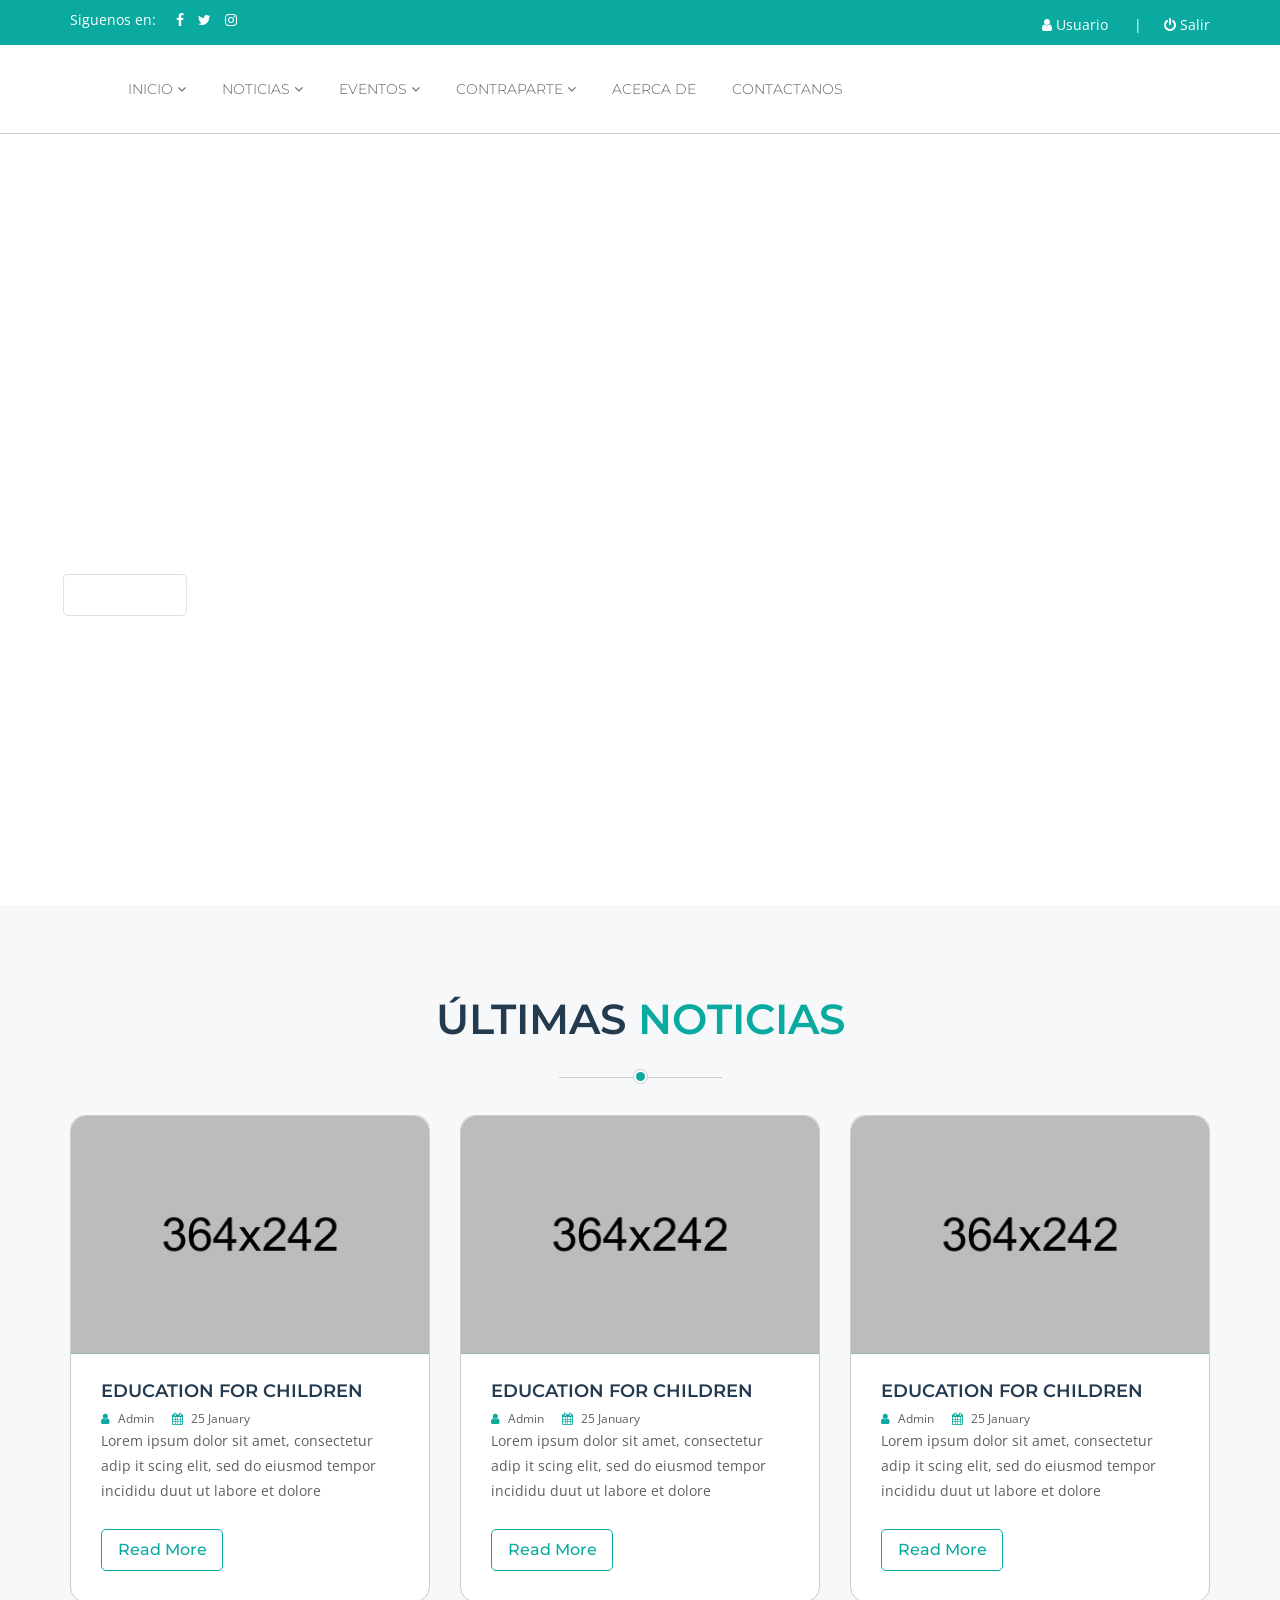
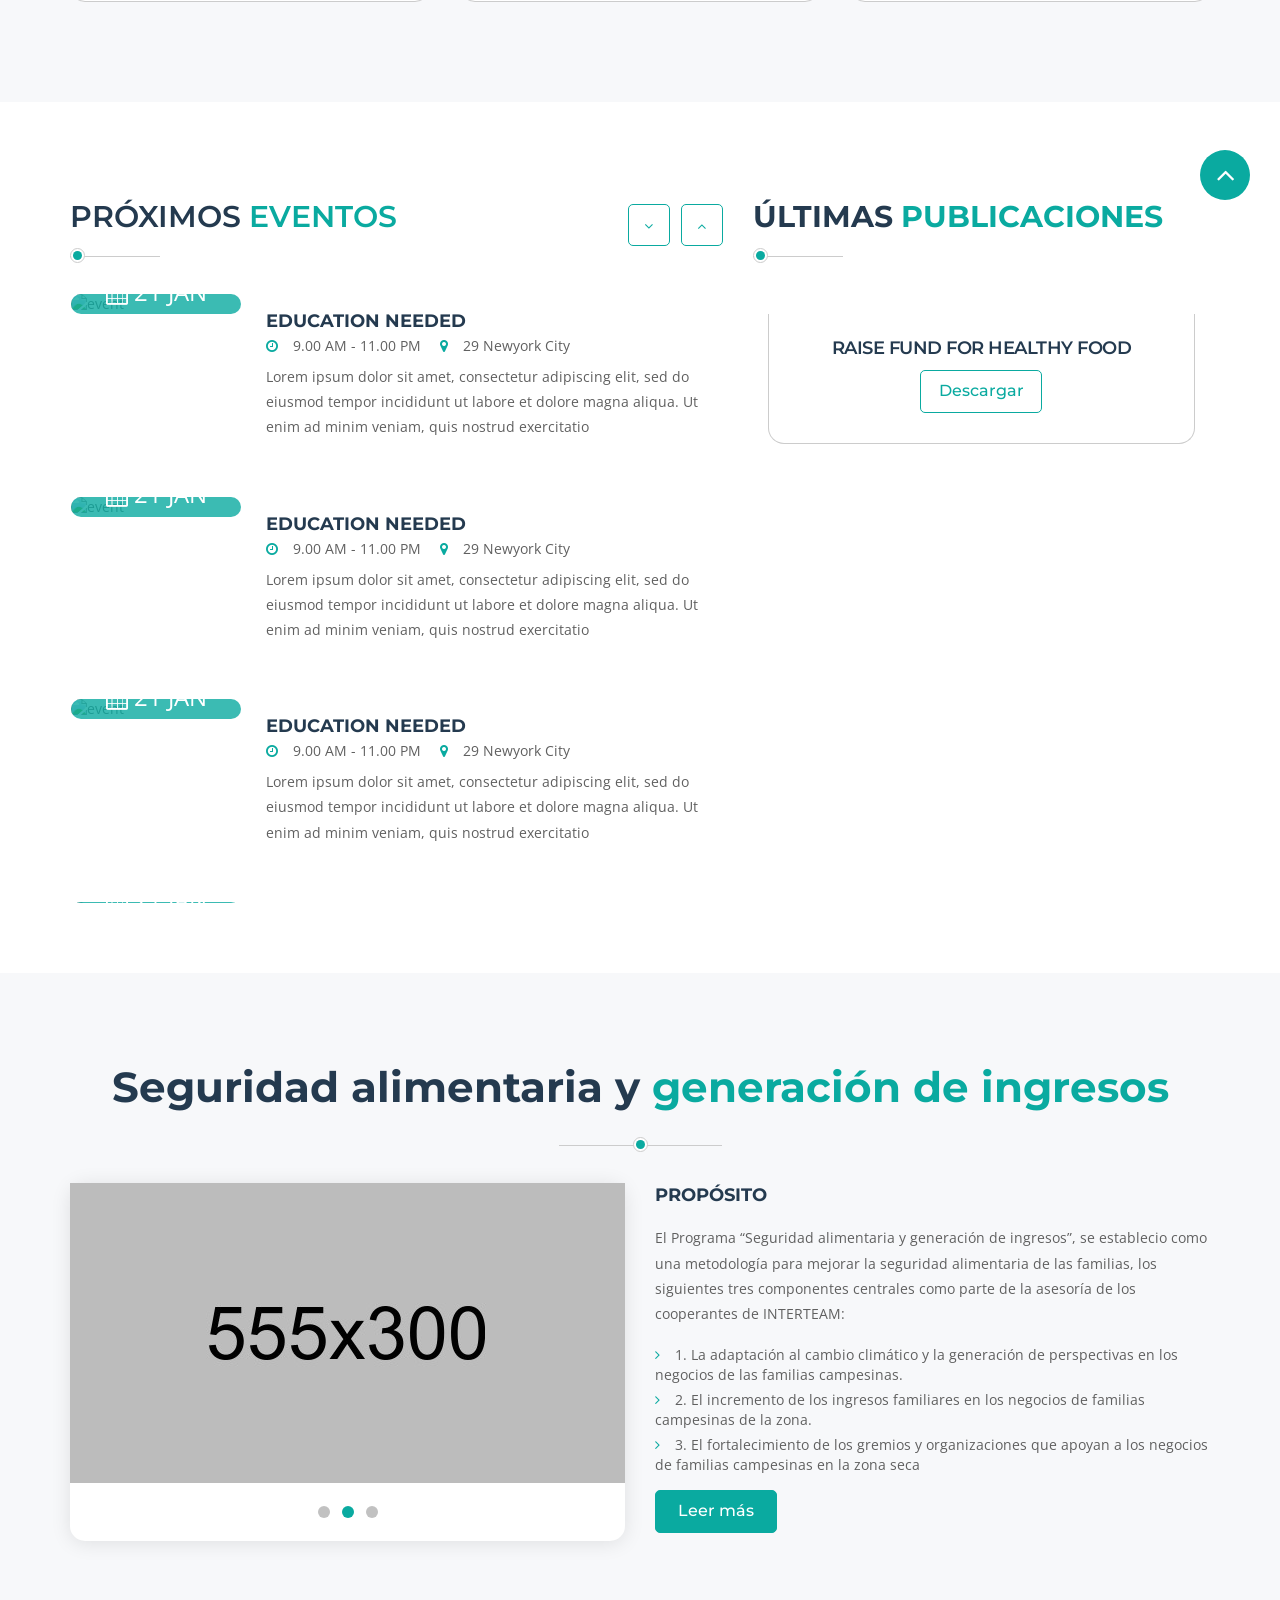
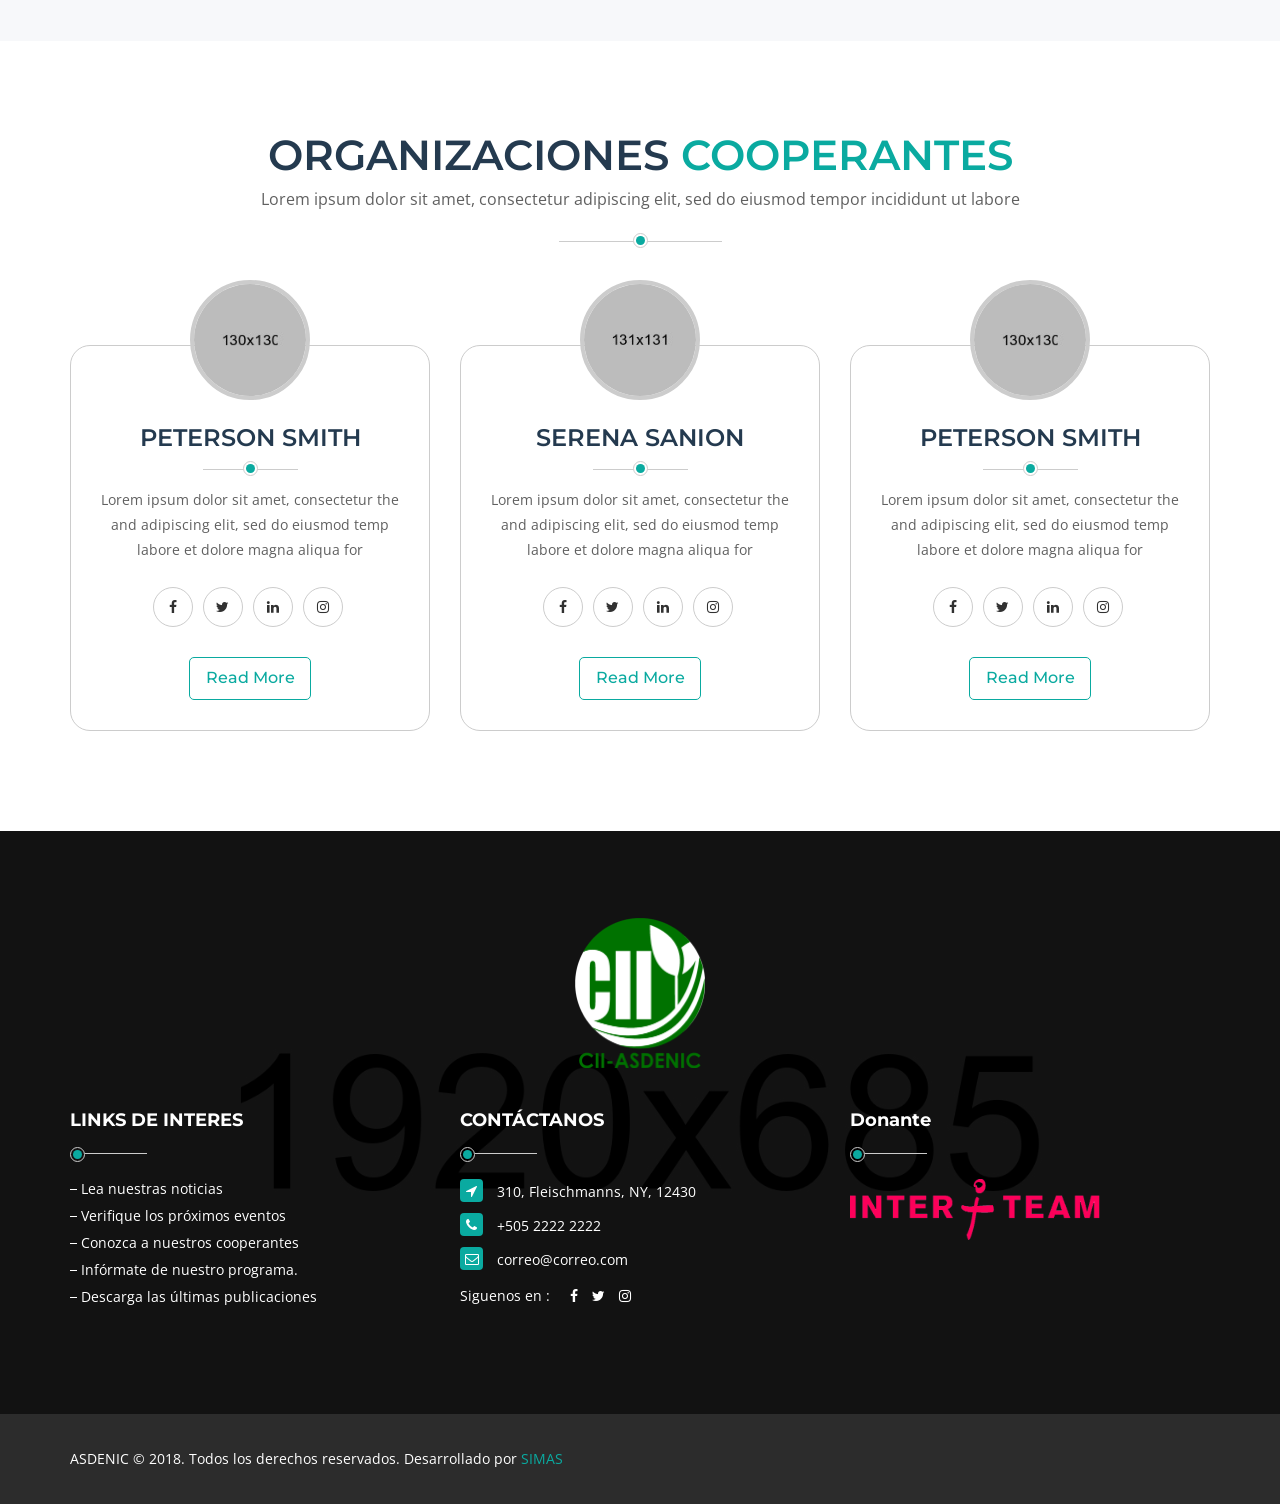
==== commit ac69aa7f: "sticky" ====
--- a/index.html
+++ b/index.html
@@ -66,42 +66,43 @@
             </div>
         </div>
     </header>
+
     <nav class="mobile-background-nav">
         <div class="mobile-inner">
             <span class="mobile-menu-close"><i class="icon-icomooon-close"></i></span>
             <ul class="menu-accordion">
-                <li><a href="index.html">Inicio <i class="fa fa-angle-down"></i></a>
+                <li><a href="index.html" class="has-submenu">Inicio <i class="fa fa-angle-down"></i></a>
                     <ul class="dropdown">
                         <li><a href="index.html">Home One</a></li>
                         <li><a href="index-two.html">Home Two</a></li>
                     </ul>
                 </li>
-                <li><a href="blog.html">Noticias <i class="fa fa-angle-down"></i></a>
+                <li><a href="blog.html" class="has-submenu">Noticias<i class="fa fa-angle-down"></i></a>
                     <ul class="dropdown">
                         <li><a href="blog.html">Blog</a></li>
                         <li><a href="blog-details.html">Blog Details</a></li>
                     </ul>
                 </li>
-                <li><a href="events.html">Eventos <i class="fa fa-angle-down"></i></a>
+                <li><a href="events.html" class="has-submenu">Eventos<i class="fa fa-angle-down"></i></a>
                     <ul class="dropdown">
                         <li><a href="events.html">Events</a></li>
                         <li><a href="event-details.html">Event Details</a></li>
                     </ul>
                 </li>
                 
-                <li><a href="causes.html">Contraparte <i class="fa fa-angle-down"></i></a>
+                <li><a href="causes.html" class="has-submenu">Contraparte<i class="fa fa-angle-down"></i></a>
                     <ul class="dropdown">
                         <li><a href="causes.html">Causes</a></li>
                         <li><a href="causes-details.html">Causes Details</a></li>
                     </ul>
                 </li>
                 <li><a href="about-us.html">Acerca de</a></li>
-                <li><a href="contact-us.html">Contactános</a></li>
+                <li><a href="contact-us.html">Contactanos</a></li>
            </ul>
         </div>
     </nav>
     <div class="slider-area">
-        <div class="main-menu-area main-menu-area--absolute main-menu-fixed">
+        <div class="main-menu-area main-menu-area--absolute">
             <div class="container">
                 <div class="menu-logo">
                     <div class="logo">
@@ -137,21 +138,17 @@
                             <li><a href="about-us.html">Acerca de</a></li>
                             <li><a href="contact-us.html">Contactanos</a></li>
                        </ul>
-                   </nav><!--#easy-menu-->
-                   <!-- <div class="donate-button-wrap">
-                       <a href="donate.html" class="btn base-bg hidden-xs hidden-sm">Donet Now</a>
-                       <a href="#" class="hidden-lg hidden-md" id="humbarger-icon"><i class="fa fa-bars"></i> </a>
-                   </div> -->
+                   </nav>
                 </div>
             </div>
         </div>
         <div data-scroll-index="0" id="rev_slider_1052_1_wrapper" class="all-text-white rev_slider_wrapper fullscreen-container" data-alias="web-product-dark122" data-source="gallery">
            <!-- START REVOLUTION SLIDER 5.3.0.2 fullscreen mode -->
                <div id="rev_slider_1052_1" class="rev_slider fullscreenbanner" style="display:none;" data-version="5.3.0.2">
-           <ul>	<!-- SLIDE  -->
+           <ul> <!-- SLIDE  -->
                <li data-index="rs-2946" data-transition="fade" data-slotamount="1" data-hideafterloop="0" data-hideslideonmobile="off"  data-easein="default" data-easeout="default" data-masterspeed="1500"  data-rotate="0"  data-fstransition="fade" data-fsmasterspeed="1500" data-fsslotamount="7" data-saveperformance="off"  data-title="Intro" >
                    <!-- MAIN IMAGE -->
-                   <img src="images/slider/1.jpg" alt=""  data-bgposition="center center" data-bgfit="cover" data-bgrepeat="no-repeat" class="rev-slidebg" data-no-retina>
+                   <img src="images/slider/2.jpg" alt=""  data-bgposition="center center" data-bgfit="cover" data-bgrepeat="no-repeat" class="rev-slidebg" data-no-retina>
                    <!-- LAYERS 1-->
                    <div class="tp-caption tp-resizeme"
                         id="slide-2946-layer-7"
@@ -221,7 +218,7 @@
                </li>
                <li data-index="rs-2947" data-transition="fade" data-slotamount="1" data-hideafterloop="0" data-hideslideonmobile="off"  data-easein="default" data-easeout="default" data-masterspeed="1500"  data-rotate="0"  data-fstransition="fade" data-fsmasterspeed="1500" data-fsslotamount="7" data-saveperformance="off"  data-title="Intro" >
                    <!-- MAIN IMAGE -->
-                   <img src="images/slider/2.jpg" alt=""  data-bgposition="center center" data-bgfit="cover" data-bgrepeat="no-repeat" class="rev-slidebg" data-no-retina>
+                   <img src="images/slider/1.jpg" alt=""  data-bgposition="center center" data-bgfit="cover" data-bgrepeat="no-repeat" class="rev-slidebg" data-no-retina>
                    <!-- LAYERS 1-->
                    <div class="tp-caption tp-resizeme"
                         id="slide-2947-layer-7"
@@ -289,9 +286,8 @@
                            <a href="#" class="btn">Donet Now</a>
                    </div>
                </li>
-
            </ul>
-           <div class="tp-bannertimer tp-bottom" style="visibility: hidden !important;"></div>	</div>
+           <div class="tp-bannertimer tp-bottom" style="visibility: hidden !important;"></div>  </div>
        </div><!-- END REVOLUTION SLIDER -->
     </div>
    <div class="body-overlay"></div>
--- a/css/style.css
+++ b/css/style.css
@@ -1,5 +1,50 @@
 /*nuevo*/
-
+.prueba{
+  height: 1000px;
+}
+.sidebar-profile {
+    overflow-x: hidden;
+    background-color: #fff;
+    box-shadow: 0px 10px 40px 0px rgba(1, 1, 1, 0.1);
+}
+.profile{
+  padding:10px 0px;
+}
+.profile-image{
+      padding: 0px 20px;
+}
+.profile-name {
+    padding: 20px 0px;
+    box-shadow: 0px 1px 12px 3px rgba(1, 1, 1, 0.1);
+}
+.profile-name h1{
+  margin:0px;
+  font-size: 33px;
+    margin-bottom: 10px;
+}
+ul.social-btn{
+  width: 100%;
+    display: table;
+    padding: 25px 0px;
+    text-align: center;
+}
+ul.social-btn li {
+    margin: 5px;
+    width: 35px;
+    height: 35px;
+    opacity: 0.2;
+    border-radius: 100%;
+    display: inline-block;
+    background-color: rgb(0, 0, 0);
+}
+ul.social-btn li a {
+    width: 100%;
+    height: 100%;
+    display: block;
+    color: #ffffff;
+    line-height: 35px;
+    text-align: center;
+}
 
 
 /*------------------------------------------------------------------
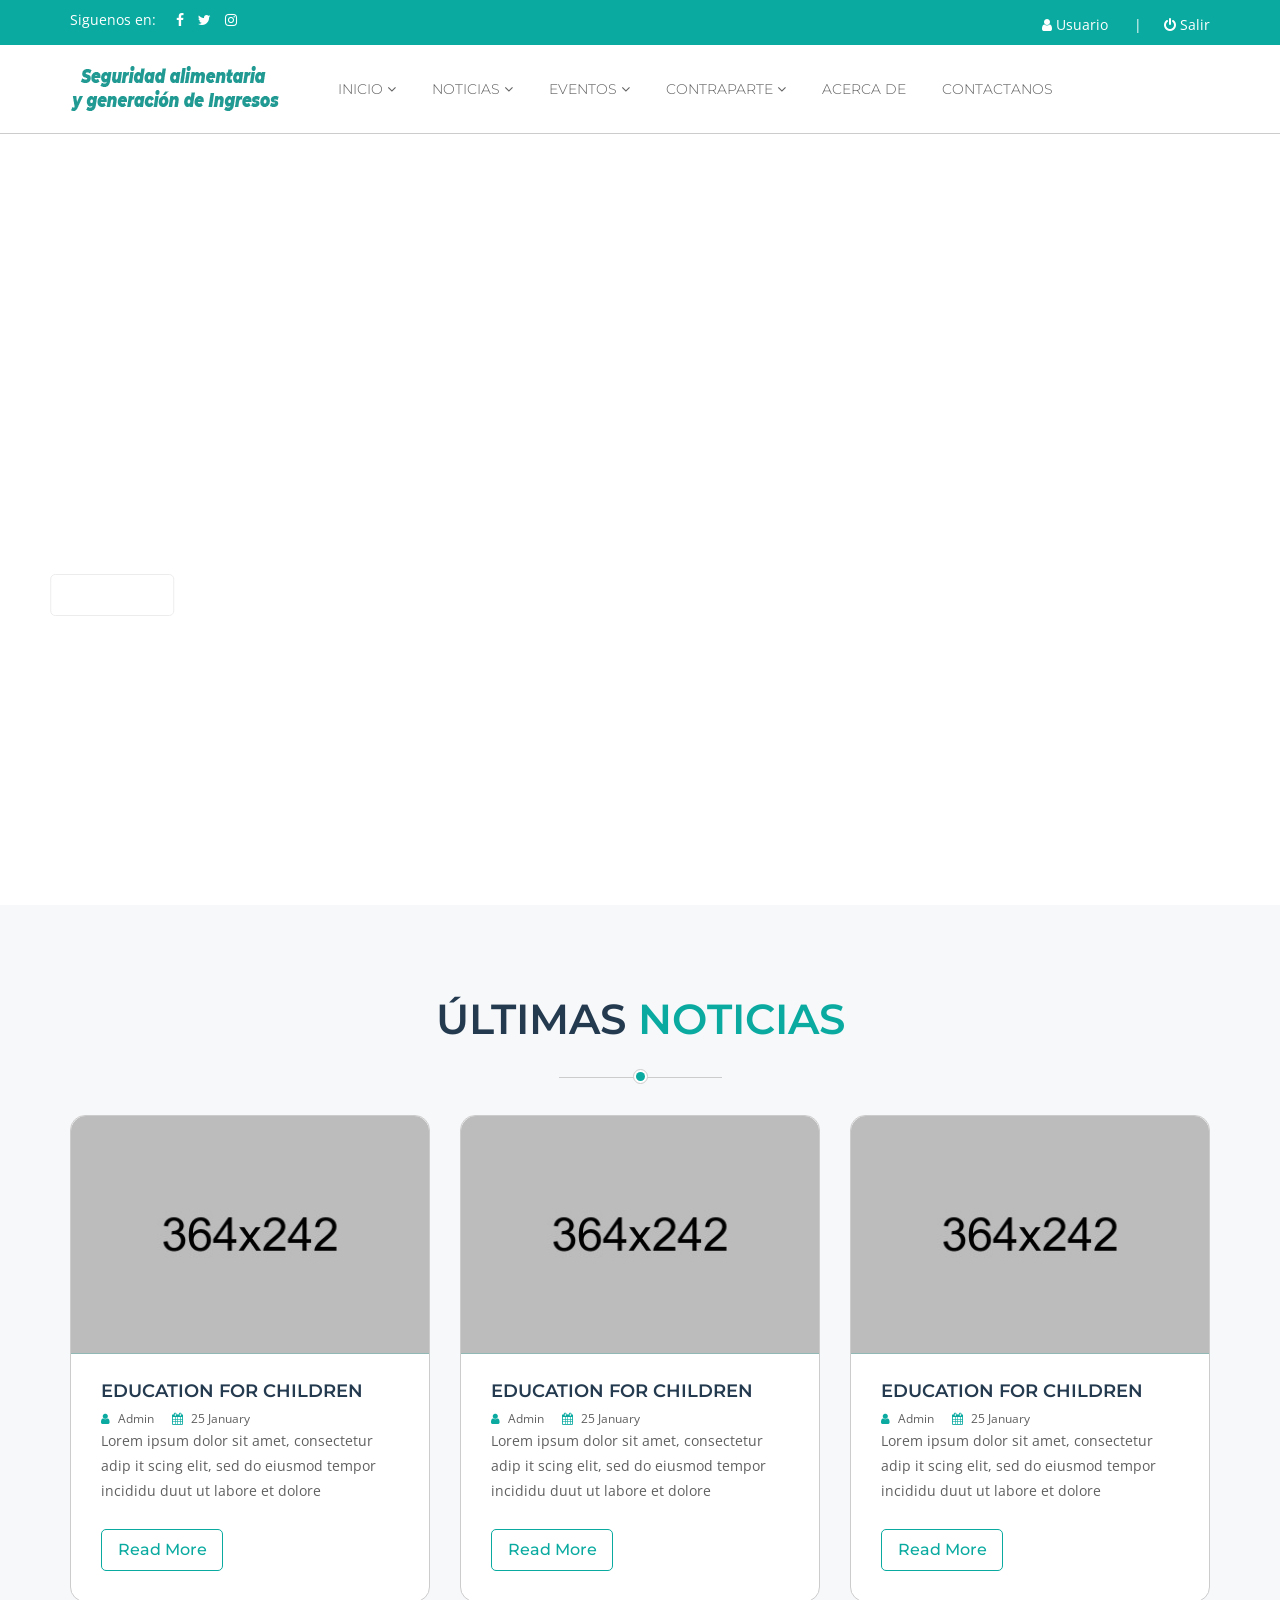
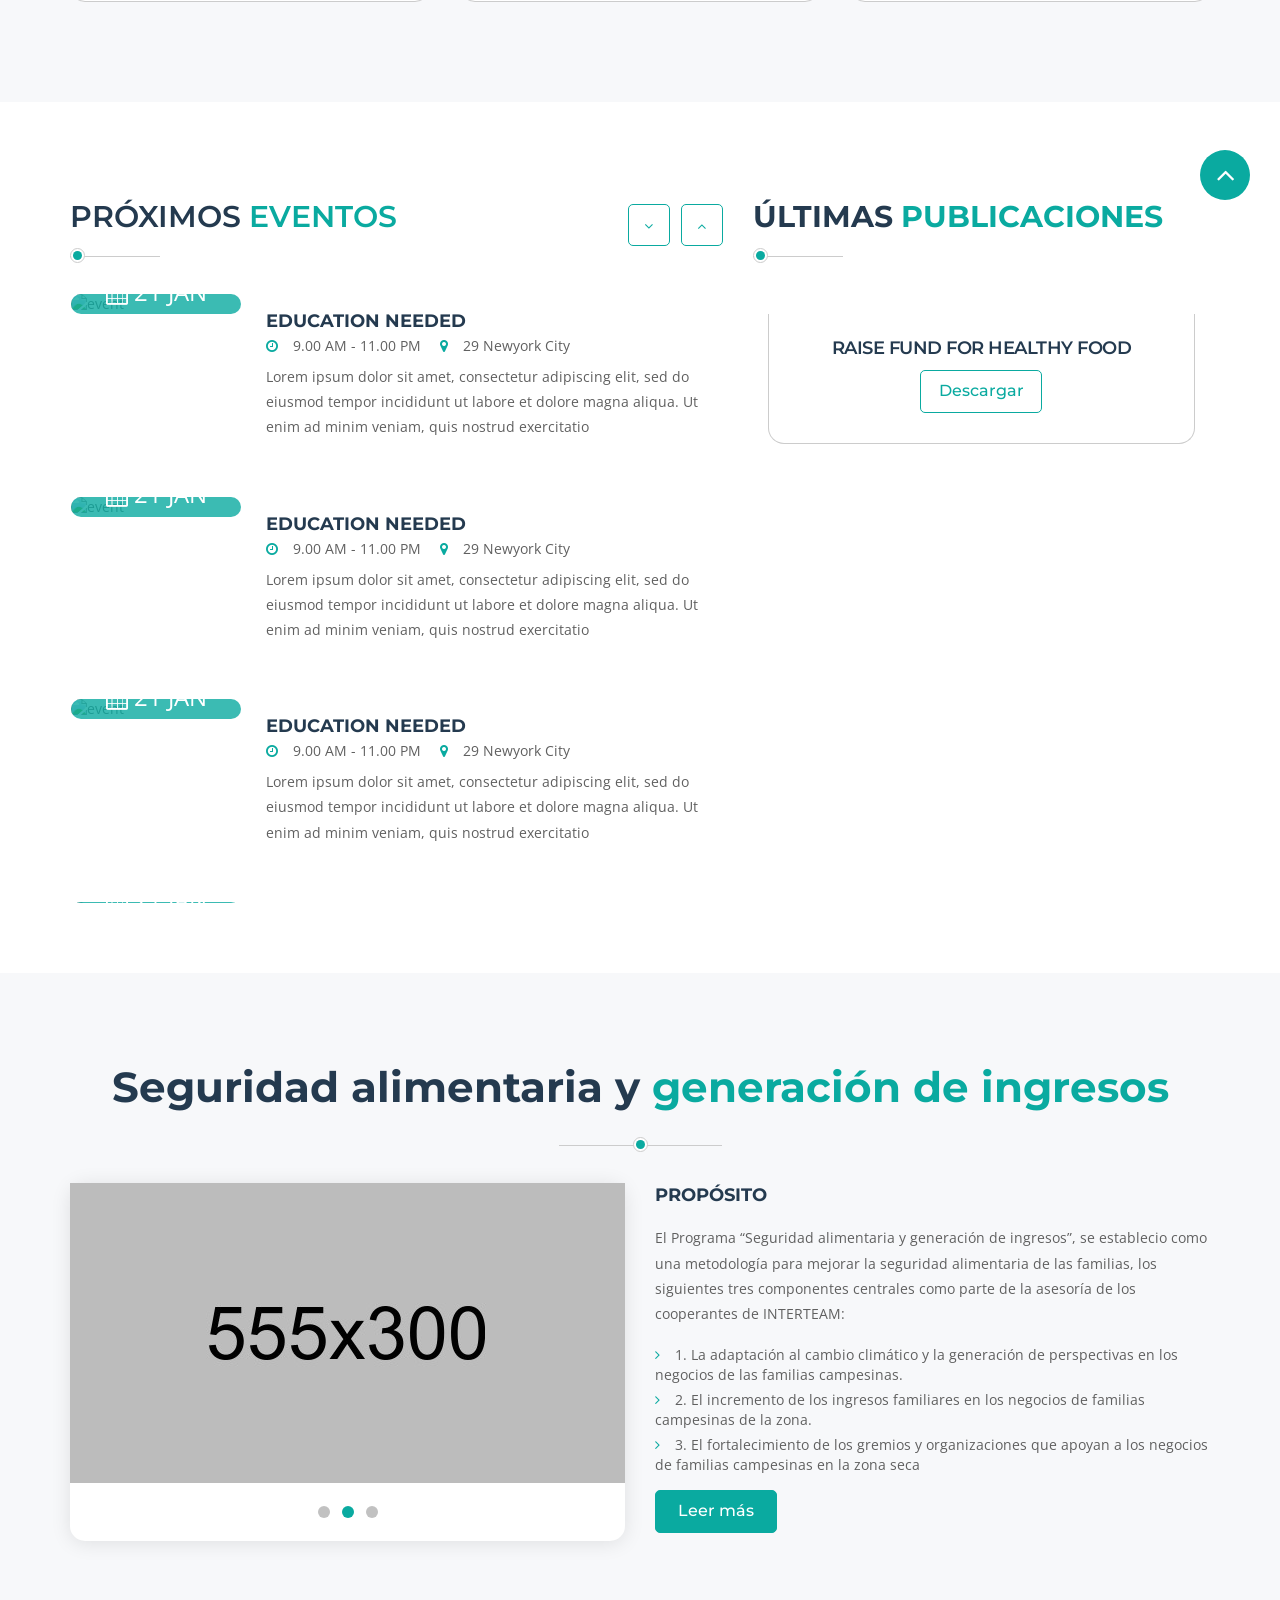
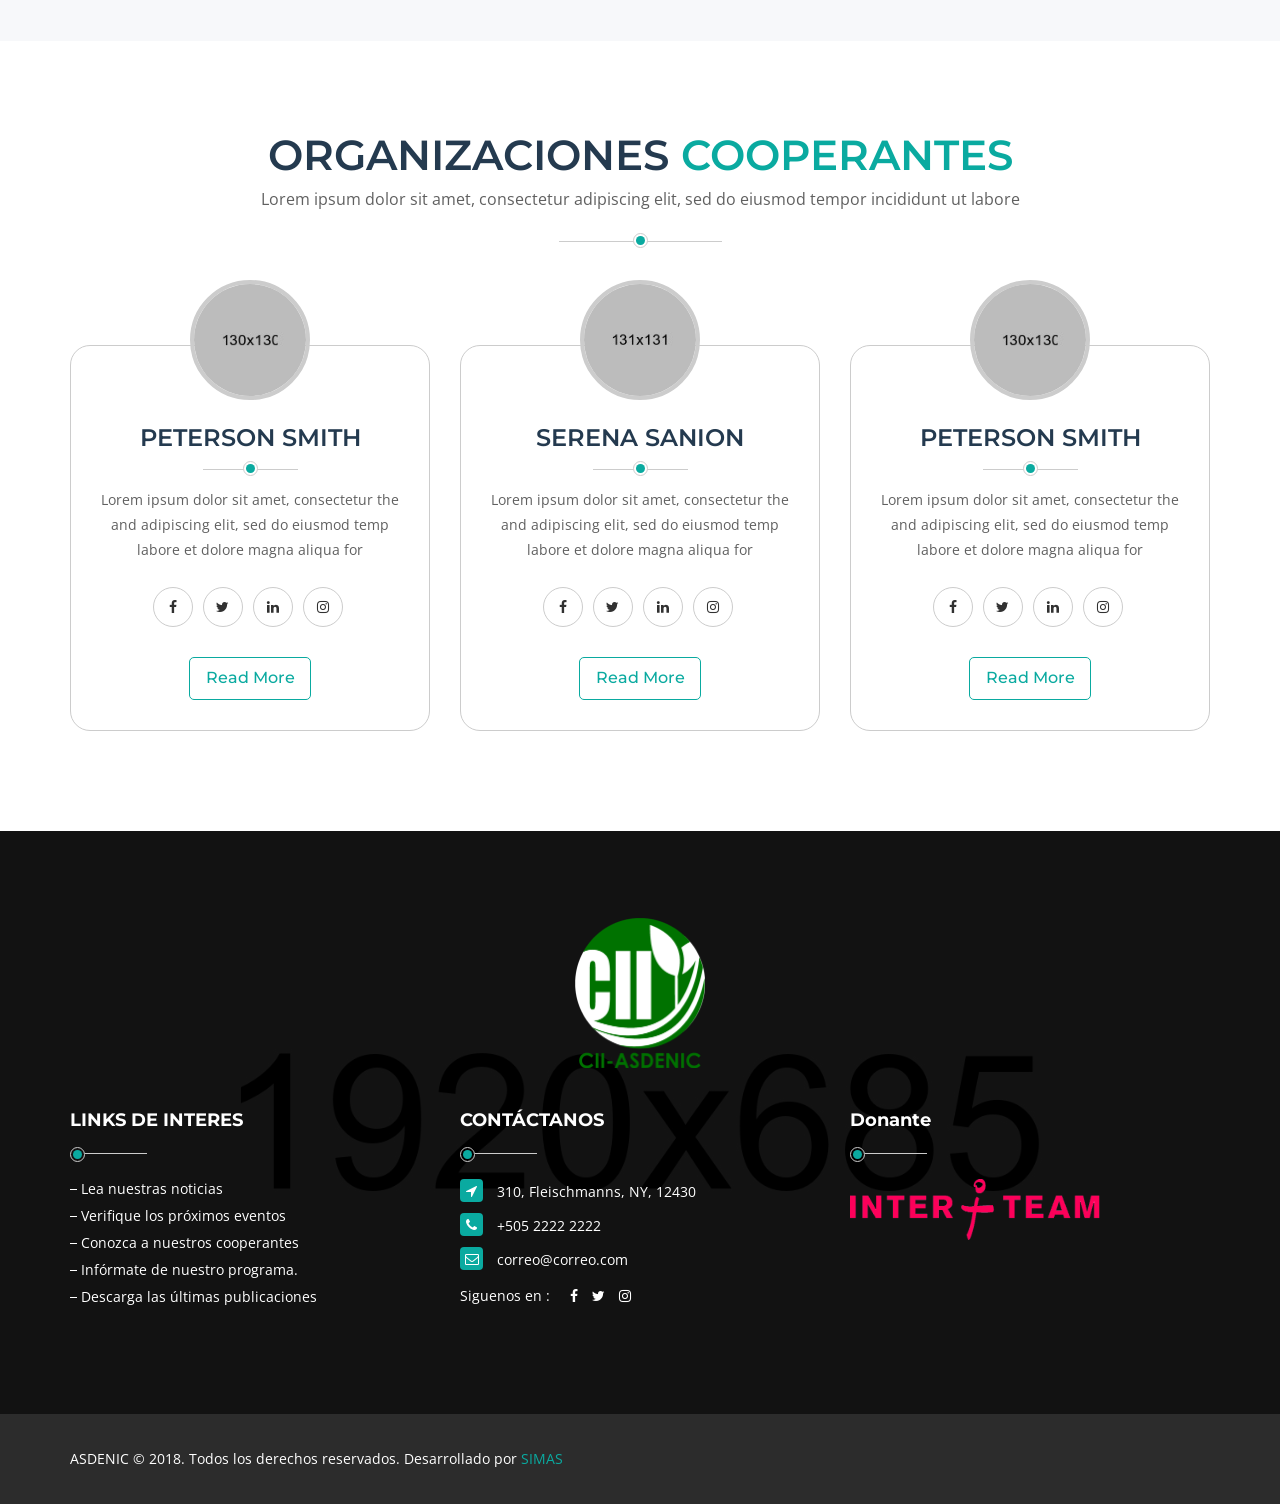
==== commit 8176943f: "agregando cambios" ====
--- a/index.html
+++ b/index.html
@@ -106,7 +106,7 @@
             <div class="container">
                 <div class="menu-logo">
                     <div class="logo">
-                        <a href="index.html" class="logo-index"><img src="" alt="" /></a>
+                        <a href="index.html" class="logo-index"><img src="images/nlogo.png" alt="" /></a>
                     </div>
                     <nav id="easy-menu">
                         <ul class="menu-list">
--- a/css/style.css
+++ b/css/style.css
@@ -1,7 +1,5 @@
 /*nuevo*/
-.prueba{
-  height: 1000px;
-}
+
 .sidebar-profile {
     overflow-x: hidden;
     background-color: #fff;
@@ -10,8 +8,30 @@
 .profile{
   padding:10px 0px;
 }
-.profile-image{
-      padding: 0px 20px;
+
+.profile.contact-address-item{
+  margin-bottom: 10px;
+}
+.profile .contact-address{
+  background: transparent;
+  padding-left: 10px;
+}
+.profile .contact-address .border-color{
+  border-color: #0aaaa0;
+}
+.profile .contact-address .text-content{
+  color: #606060;
+}
+.profile .contact-address-item .text-content{
+  padding-left: 55px;
+}
+.profile .contact-address-item .icon-wrap{
+      height: 40px;
+    width: 40px;
+    line-height: 40px;
+}
+.profile-image img{
+      padding: 10px 20px;
 }
 .profile-name {
     padding: 20px 0px;
@@ -45,8 +65,19 @@
     line-height: 35px;
     text-align: center;
 }
-
-
+.special-btn{
+  position: relative;
+  float: right;
+
+
+}
+.btn-small{
+  min-width: auto !important;
+}
+
+.btn:hover .fa{
+  color: white;
+}
 /*------------------------------------------------------------------
 	Template Name:	The Fund
     Template URI:
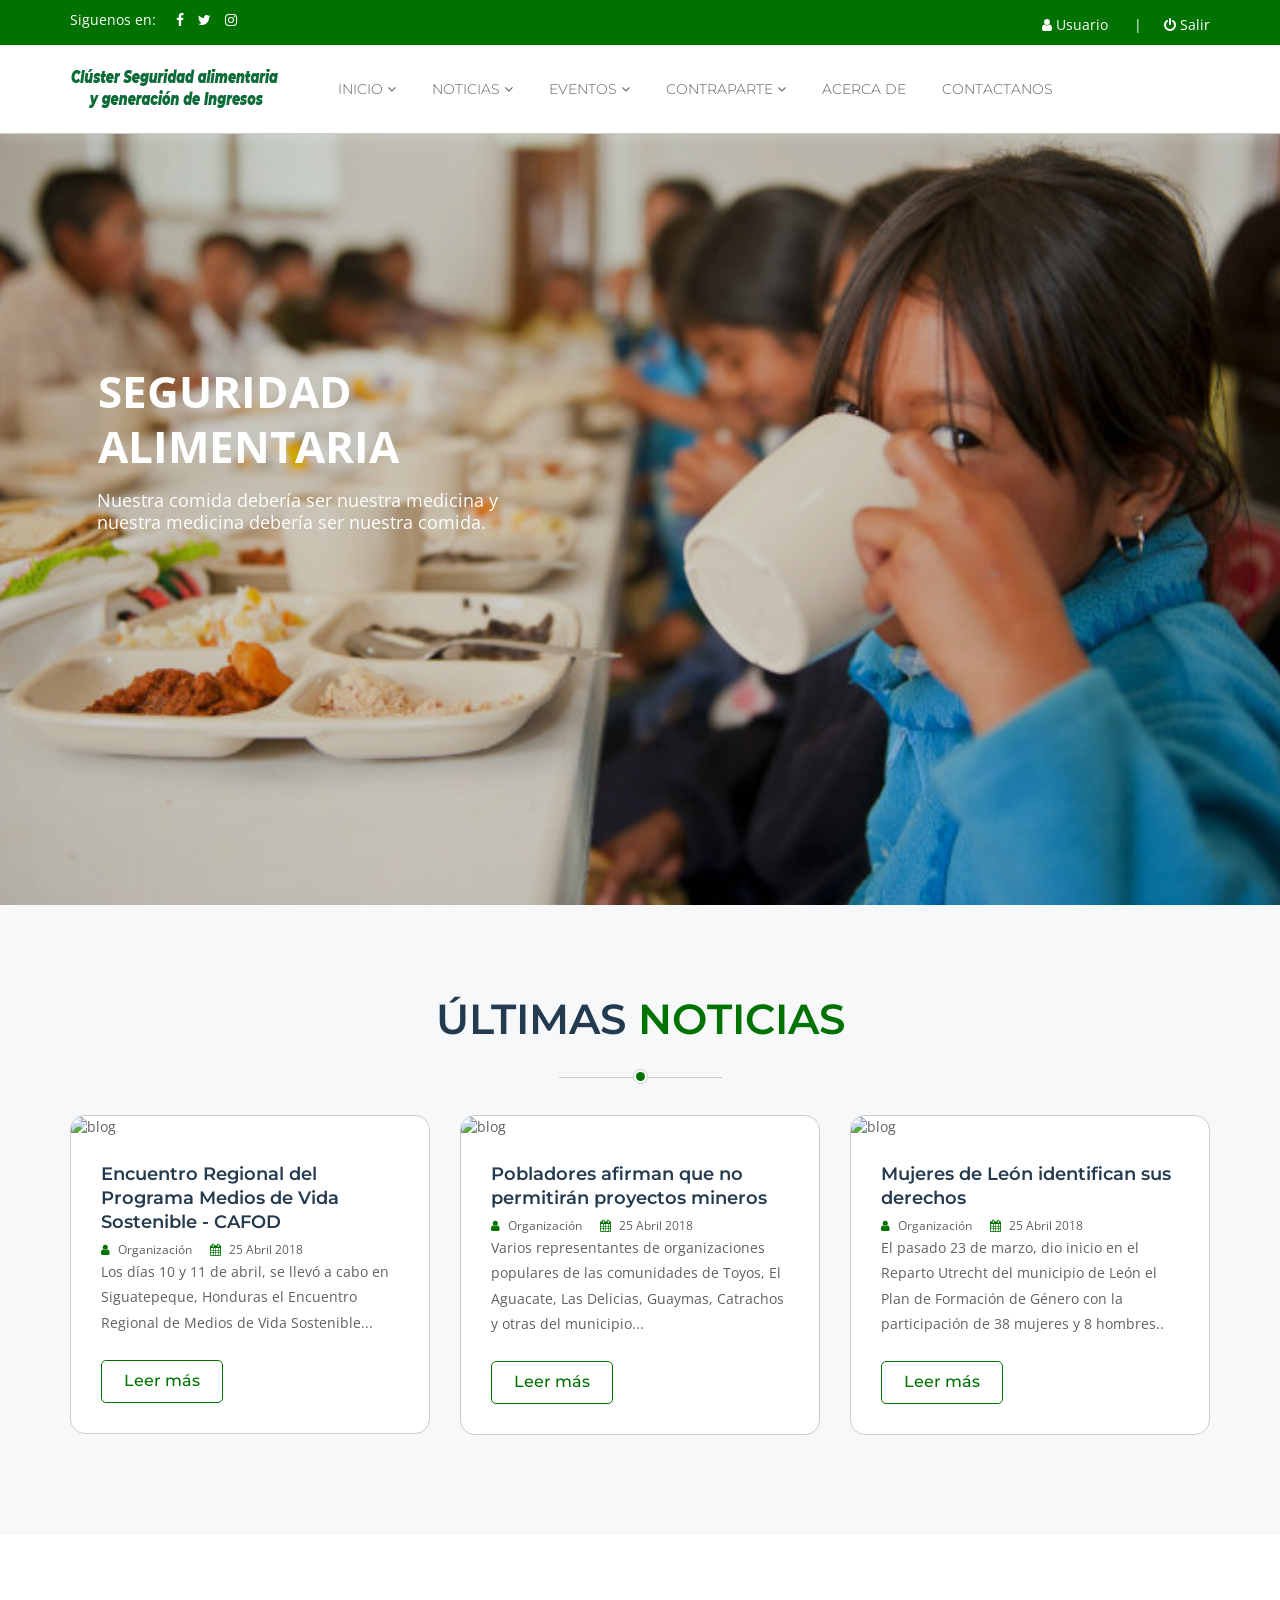
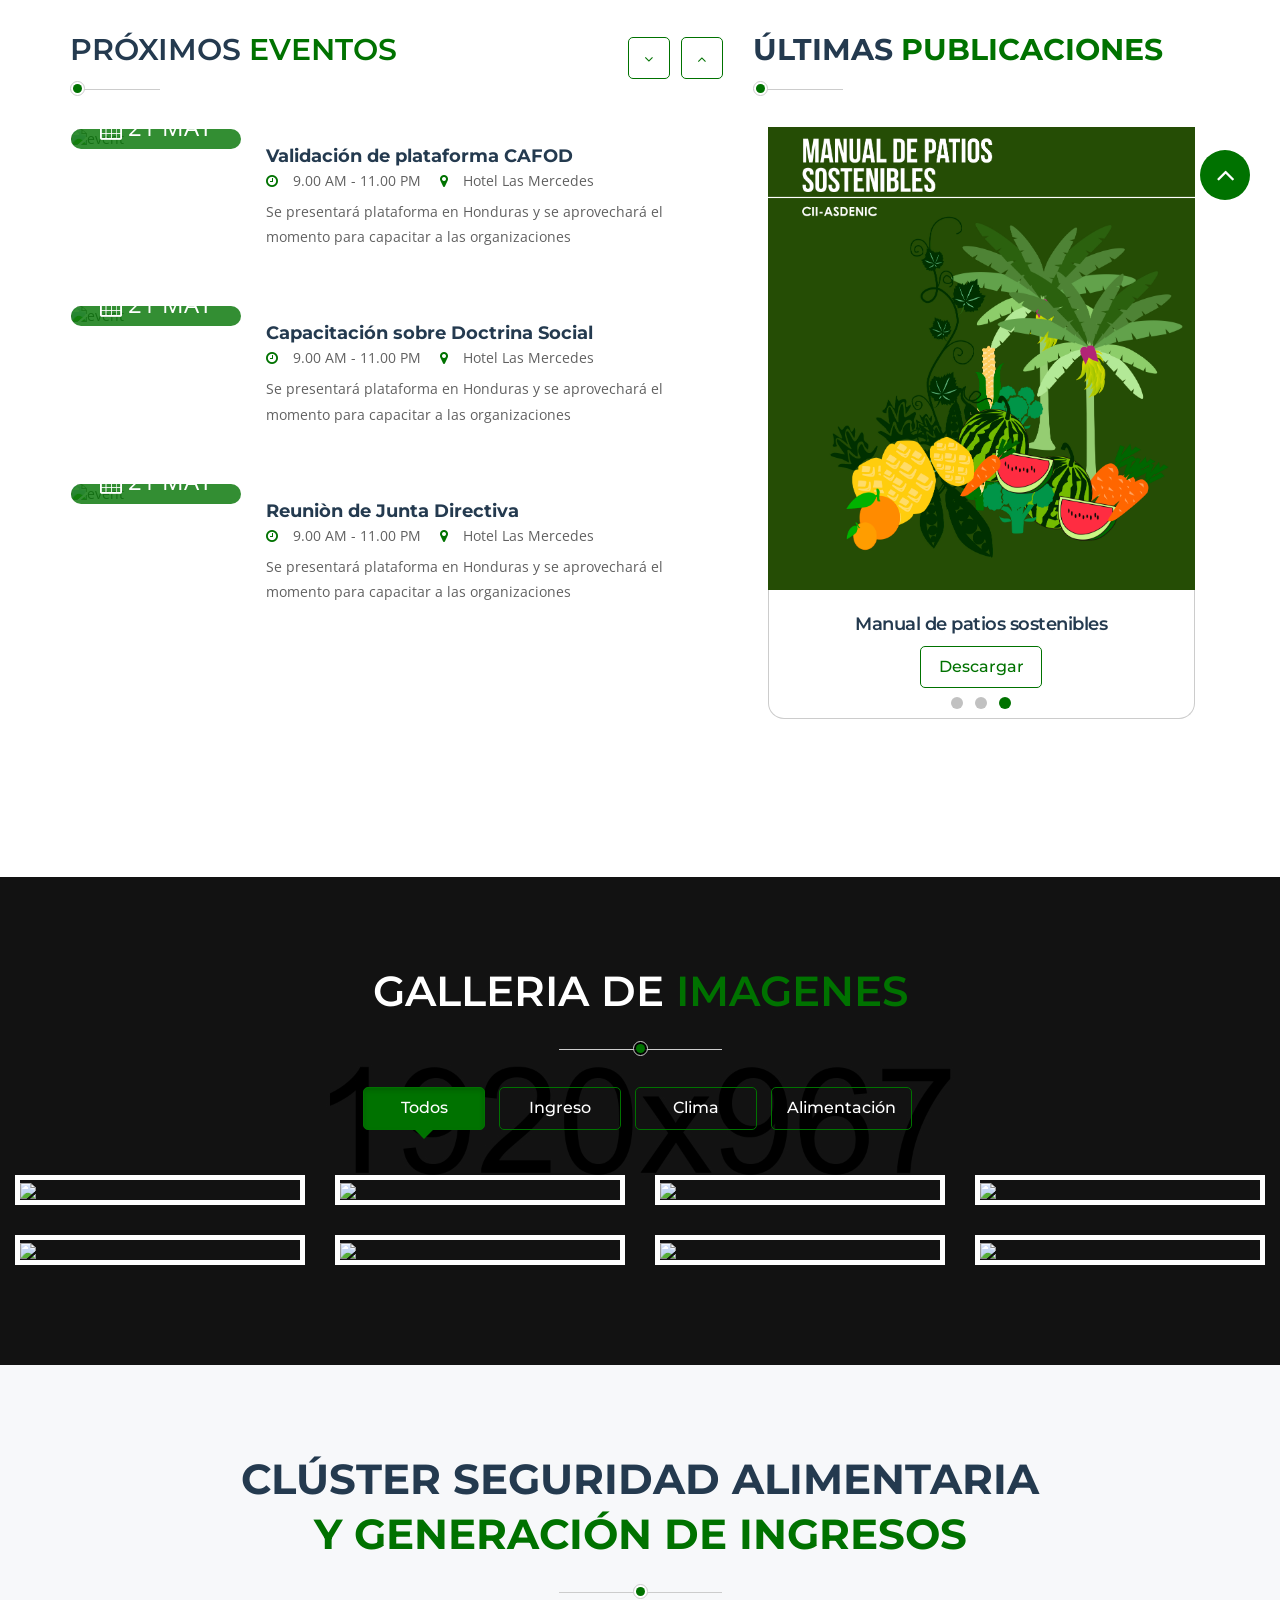
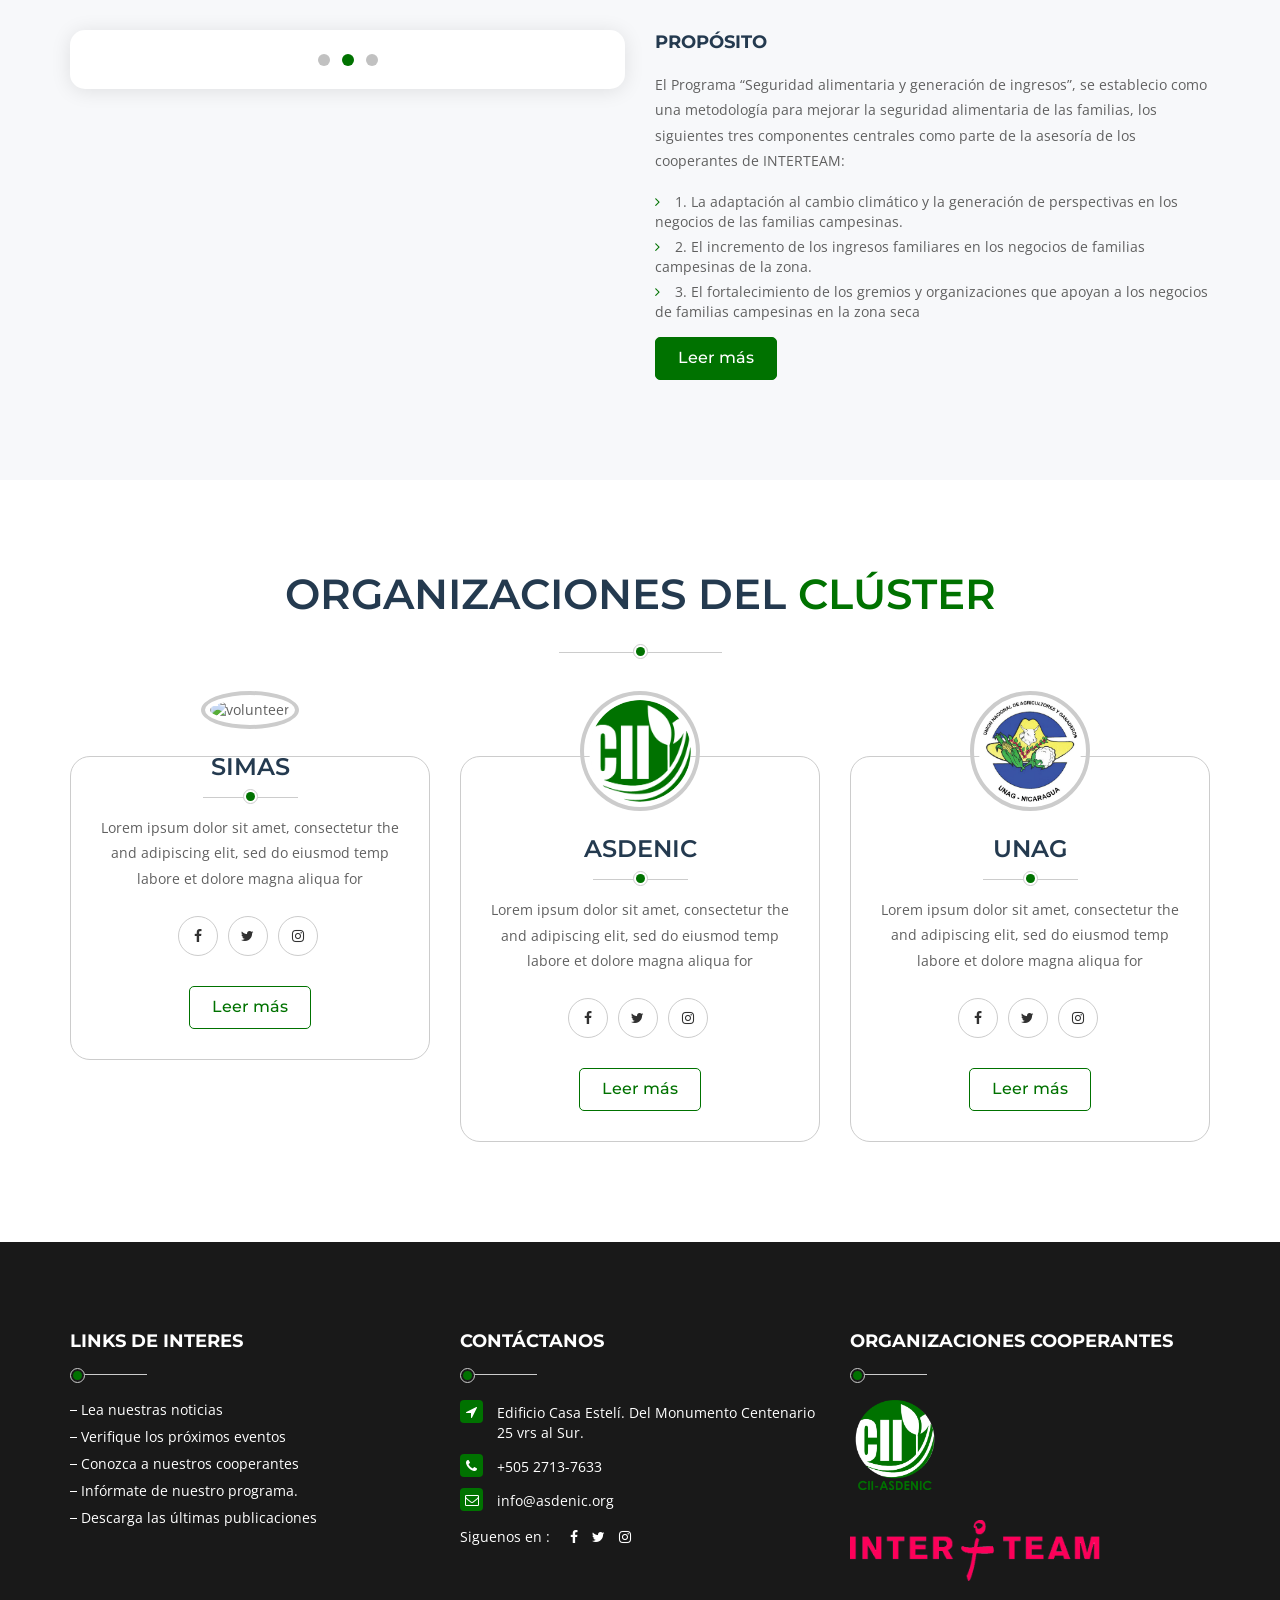
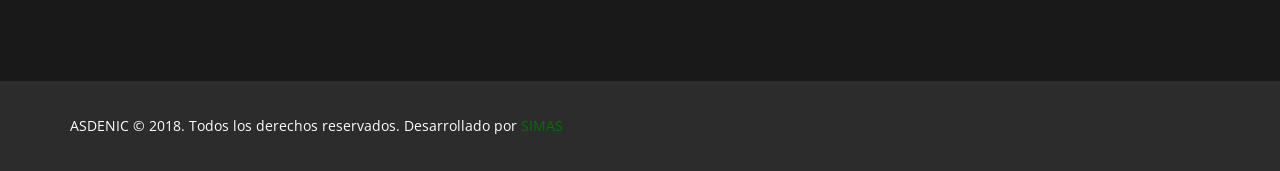
==== commit ade19740: "agregando cambios" ====
--- a/index.html
+++ b/index.html
@@ -106,7 +106,7 @@
             <div class="container">
                 <div class="menu-logo">
                     <div class="logo">
-                        <a href="index.html" class="logo-index"><img src="images/nlogo.png" alt="" /></a>
+                        <a href="index.html" class="logo-index"><img src="images/nlogo-01.png" alt="" /></a>
                     </div>
                     <nav id="easy-menu">
                         <ul class="menu-list">
@@ -148,7 +148,8 @@
            <ul> <!-- SLIDE  -->
                <li data-index="rs-2946" data-transition="fade" data-slotamount="1" data-hideafterloop="0" data-hideslideonmobile="off"  data-easein="default" data-easeout="default" data-masterspeed="1500"  data-rotate="0"  data-fstransition="fade" data-fsmasterspeed="1500" data-fsslotamount="7" data-saveperformance="off"  data-title="Intro" >
                    <!-- MAIN IMAGE -->
-                   <img src="images/slider/2.jpg" alt=""  data-bgposition="center center" data-bgfit="cover" data-bgrepeat="no-repeat" class="rev-slidebg" data-no-retina>
+                   <img src="images/nuevo/banner1.jpg" alt=""  data-bgposition="center center" data-bgfit="cover" data-bgrepeat="no-repeat" class="rev-slidebg" data-no-retina>
+                   
                    <!-- LAYERS 1-->
                    <div class="tp-caption tp-resizeme"
                         id="slide-2946-layer-7"
@@ -169,7 +170,7 @@
                        data-paddingright="[0,0,0,0]"
                        data-paddingbottom="[0,0,0,0]"
                        data-paddingleft="[0,0,0,0]"
-                       ><span class="slider-title">Every Children Has <br/>Equal Right</span></div>
+                       ><span class="slider-title">Seguridad <br/>Alimentaria</span></div>
                    <!-- LAYER NR. 2 -->
                    <div class="tp-caption tp-resizeme slider-sub-heading-wrap"
                        id="slide-2946-layer-10"
@@ -177,7 +178,7 @@
                        data-hoffset="['-237','-217',0,'0']"
                        data-y="['middle','middle','middle','middle']"
                        data-voffset="['40','40','40','20']"
-                       data-fontsize="['15','15','15','15']"
+                       data-fontsize="['20','20','20','20']"
                        data-lineheight="['24','24','24','24']"
                        data-width="['710','710','510','300']"
                        data-height="none"
@@ -190,35 +191,15 @@
                        data-paddingright="[0,0,0,0]"
                        data-paddingbottom="[0,0,0,0]"
                        data-paddingleft="[0,0,0,0]">
-                       <span class="slider-sub-heading">Lorem ipsum dolor sit amet, consectetur adipiscing elit, sed do eiusmod  <br/>tempor incididunt ut labore et dolore magna aliqua. </span></div>
+                       <span class="slider-sub-heading">Nuestra comida debería ser nuestra medicina y   <br/>nuestra medicina debería ser nuestra comida. </span></div>
                    <!-- LAYER NR. 3 -->
+                   
 
-                   <!-- LAYER NR. 4 -->
-                   <div class="tp-caption  tp-resizeme slider-button"
-                       id="slide-2946-layer-8"
-                       data-x="['middle','middle','middle','middle']"
-                       data-hoffset="['-225','-147',0,'0']"
-                       data-y="['middle','middle','middle','middle']"
-                       data-voffset="['135','125','115','115']"
-                       data-width="['710','710','none','none']"
-                       data-height="['48','48','48','48']"
-                       data-whitespace="nowrap"
-                       data-type="text"
-                       data-actions='[{"event":"click","action":"jumptoslide","slide":"rs-2947","delay":""}]'
-                       data-responsive_offset="on"
-                       data-responsive="off"
-                       data-frames='[{"from":"x:-50px;opacity:0;","speed":1000,"to":"o:1;","delay":1750,"ease":"Power2.easeOut"},{"delay":"wait","speed":1500,"to":"opacity:0;","ease":"Power4.easeIn"},{"frame":"hover","speed":"300","ease":"Linear.easeNone","to":"o:1;rX:0;rY:0;rZ:0;z:0;"}]'
-                       data-textAlign="['left','left','center','center']"
-                       data-paddingtop="[0,0,0,0]"
-                       data-paddingright="[0,0,0,0]"
-                       data-paddingbottom="[0,0,0,0]"
-                       data-paddingleft="[0,0,0,0]" >
-                           <a href="#" class="btn">Donet Now</a>
-                   </div>
                </li>
                <li data-index="rs-2947" data-transition="fade" data-slotamount="1" data-hideafterloop="0" data-hideslideonmobile="off"  data-easein="default" data-easeout="default" data-masterspeed="1500"  data-rotate="0"  data-fstransition="fade" data-fsmasterspeed="1500" data-fsslotamount="7" data-saveperformance="off"  data-title="Intro" >
                    <!-- MAIN IMAGE -->
-                   <img src="images/slider/1.jpg" alt=""  data-bgposition="center center" data-bgfit="cover" data-bgrepeat="no-repeat" class="rev-slidebg" data-no-retina>
+                   <img src="images/nuevo/banner1.jpg" alt=""  data-bgposition="center center" data-bgfit="cover" data-bgrepeat="no-repeat" class="rev-slidebg" data-no-retina>
+                   
                    <!-- LAYERS 1-->
                    <div class="tp-caption tp-resizeme"
                         id="slide-2947-layer-7"
@@ -239,7 +220,7 @@
                        data-paddingright="[0,0,0,0]"
                        data-paddingbottom="[0,0,0,0]"
                        data-paddingleft="[0,0,0,0]"
-                       ><span class="slider-title">Every Children Has <br/>Equal Right</span></div>
+                       ><span class="slider-title">Seguridad <br/>Alimentaria</span></div>
                    <!-- LAYER NR. 2 -->
                    <div class="tp-caption tp-resizeme slider-sub-heading-wrap"
                        id="slide-2947-layer-10"
@@ -247,7 +228,7 @@
                        data-hoffset="['-237','-217',0,'0']"
                        data-y="['middle','middle','middle','middle']"
                        data-voffset="['40','40','40','20']"
-                       data-fontsize="['15','15','15','15']"
+                       data-fontsize="['20','20','20','20']"
                        data-lineheight="['24','24','24','24']"
                        data-width="['710','710','510','300']"
                        data-height="none"
@@ -260,31 +241,9 @@
                        data-paddingright="[0,0,0,0]"
                        data-paddingbottom="[0,0,0,0]"
                        data-paddingleft="[0,0,0,0]">
-                       <span class="slider-sub-heading">Lorem ipsum dolor sit amet, consectetur adipiscing elit, sed do eiusmod  <br/>tempor incididunt ut labore et dolore magna aliqua. </span></div>
+                       <span class="slider-sub-heading">Nuestra comida debería ser nuestra medicina y   <br/>nuestra medicina debería ser nuestra comida. </span></div>
                    <!-- LAYER NR. 3 -->
-
-                   <!-- LAYER NR. 4 -->
-                   <div class="tp-caption  tp-resizeme slider-button"
-                       id="slide-2947-layer-8"
-                       data-x="['middle','middle','middle','middle']"
-                       data-hoffset="['-225','-147',0,'0']"
-                       data-y="['middle','middle','middle','middle']"
-                       data-voffset="['135','125','115','115']"
-                       data-width="['710','710','none','none']"
-                       data-height="['48','48','48','48']"
-                       data-whitespace="nowrap"
-                       data-type="text"
-                       data-actions='[{"event":"click","action":"jumptoslide","slide":"rs-2947","delay":""}]'
-                       data-responsive_offset="on"
-                       data-responsive="off"
-                       data-frames='[{"from":"x:-50px;opacity:0;","speed":1000,"to":"o:1;","delay":1750,"ease":"Power2.easeOut"},{"delay":"wait","speed":1500,"to":"opacity:0;","ease":"Power4.easeIn"},{"frame":"hover","speed":"300","ease":"Linear.easeNone","to":"o:1;rX:0;rY:0;rZ:0;z:0;"}]'
-                       data-textAlign="['left','left','center','center']"
-                       data-paddingtop="[0,0,0,0]"
-                       data-paddingright="[0,0,0,0]"
-                       data-paddingbottom="[0,0,0,0]"
-                       data-paddingleft="[0,0,0,0]" >
-                           <a href="#" class="btn">Donet Now</a>
-                   </div>
+                   
                </li>
            </ul>
            <div class="tp-bannertimer tp-bottom" style="visibility: hidden !important;"></div>  </div>
@@ -306,63 +265,63 @@
                 <div class="col-md-4 col-sm-6 col-xs-12">
                     <div class="blog-post wow fadeInUpSmd" data-wow-duration="1.5s" data-wow-delay=".2s">
                         <div class="blog-post__thumbnail-wrap">
-                            <img src="images/blog/blog-1.jpg" alt="blog">
+                            <img src="http://cafodca.org/uploads/fotos/descarga.380x250.jpg" alt="blog">
                             <div class="blog-post__like-comment">
-                                <span><i class="fa fa-comments"></i>22 Comment</span>
+                                <span><i class="fa fa-comments"></i>22 Comentarios</span>
                                 <span>|</span>
-                                <span><i class="fa fa-thumbs-up"></i>105 Likes</span>
+                                <span><i class="fa fa-eye"></i>105 Vistas</span>
                             </div>
                         </div>
                         <div class="blog-post__text-content">
-                            <h4 class="blog-post__title heading-label-four"><a href="#">EDUCATION FOR CHILDREN</a></h4>
+                            <h4 class="blog-post__title heading-label-four"><a href="#">Encuentro Regional del Programa Medios de Vida Sostenible - CAFOD</a></h4>
                             <div class="blog-post__meta-info">
-                                <span class="small-text"><i class="fa fa-user base-color"></i>Admin</span>
-                                <span class="small-text"><i class="fa fa-calendar base-color"></i>25 January</span>
-                            </div>
-                            <p>Lorem ipsum dolor sit amet, consectetur adip it scing elit, sed do eiusmod tempor incididu duut ut labore et dolore </p>
-                            <a href="#" class="btn">Read More</a>
+                                <span class="small-text"><i class="fa fa-user base-color"></i>Organización</span>
+                                <span class="small-text"><i class="fa fa-calendar base-color"></i>25 Abril 2018</span>
+                            </div>
+                            <p>Los días 10 y 11 de abril, se llevó a cabo en Siguatepeque, Honduras el Encuentro Regional de Medios de Vida Sostenible... </p>
+                            <a href="#" class="btn">Leer más</a>
                         </div>
                     </div><!--/.blog-post-->
                 </div>
                 <div class="col-md-4 col-sm-6 col-xs-12">
                     <div class="blog-post wow fadeInUpSmd" data-wow-duration="1.5s" data-wow-delay=".4s">
                         <div class="blog-post__thumbnail-wrap">
-                            <img src="images/blog/blog-2.jpg" alt="blog">
+                            <img src="http://cafodca.org/uploads/fotos/IMG_20180408_111712.380x250.jpg" alt="blog">
                             <div class="blog-post__like-comment">
-                                <span><i class="fa fa-comments"></i>22 Comment</span>
+                                <span><i class="fa fa-comments"></i>22 Comentarios</span>
                                 <span>|</span>
-                                <span><i class="fa fa-thumbs-up"></i>105 Likes</span>
+                                <span><i class="fa fa-eye"></i>105 Vistas</span>
                             </div>
                         </div>
                         <div class="blog-post__text-content">
-                            <h4 class="blog-post__title heading-label-four"><a href="#">EDUCATION FOR CHILDREN</a></h4>
+                            <h4 class="blog-post__title heading-label-four"><a href="#">Pobladores afirman que no permitirán proyectos mineros</a></h4>
                             <div class="blog-post__meta-info">
-                                <span class="small-text"><i class="fa fa-user base-color"></i>Admin</span>
-                                <span class="small-text"><i class="fa fa-calendar base-color"></i>25 January</span>
-                            </div>
-                            <p>Lorem ipsum dolor sit amet, consectetur adip it scing elit, sed do eiusmod tempor incididu duut ut labore et dolore </p>
-                            <a href="#" class="btn">Read More</a>
+                                <span class="small-text"><i class="fa fa-user base-color"></i>Organización</span>
+                                <span class="small-text"><i class="fa fa-calendar base-color"></i>25 Abril 2018</span>
+                            </div>
+                            <p>Varios representantes de organizaciones populares de las comunidades de Toyos, El Aguacate, Las Delicias, Guaymas, Catrachos y otras del municipio...  </p>
+                            <a href="#" class="btn">Leer más</a>
                         </div>
                     </div><!--/.blog-post-->
                 </div>
                 <div class="col-md-4 col-sm-6 col-xs-12">
                     <div class="blog-post wow fadeInUpSmd" data-wow-duration="1.5s" data-wow-delay=".4s">
                         <div class="blog-post__thumbnail-wrap">
-                            <img src="images/blog/blog-1.jpg" alt="blog">
+                            <img src="http://cafodca.org/uploads/fotos/foto_taller_mujeres_2.380x250.JPG" alt="blog">
                             <div class="blog-post__like-comment">
-                                <span><i class="fa fa-comments"></i>22 Comment</span>
+                                <span><i class="fa fa-comments"></i>22 Comentarios</span>
                                 <span>|</span>
-                                <span><i class="fa fa-thumbs-up"></i>105 Likes</span>
+                                <span><i class="fa fa-eye"></i>105 Vistas</span>
                             </div>
                         </div>
                         <div class="blog-post__text-content">
-                            <h4 class="blog-post__title heading-label-four"><a href="#">EDUCATION FOR CHILDREN</a></h4>
+                            <h4 class="blog-post__title heading-label-four"><a href="#">Mujeres de León identifican sus derechos</a></h4>
                             <div class="blog-post__meta-info">
-                                <span class="small-text"><i class="fa fa-user base-color"></i>Admin</span>
-                                <span class="small-text"><i class="fa fa-calendar base-color"></i>25 January</span>
-                            </div>
-                            <p>Lorem ipsum dolor sit amet, consectetur adip it scing elit, sed do eiusmod tempor incididu duut ut labore et dolore </p>
-                            <a href="#" class="btn">Read More</a>
+                                <span class="small-text"><i class="fa fa-user base-color"></i>Organización</span>
+                                <span class="small-text"><i class="fa fa-calendar base-color"></i>25 Abril 2018</span>
+                            </div>
+                            <p>El pasado 23 de marzo, dio inicio en el Reparto Utrecht del municipio de León el Plan de Formación de Género con la participación de 38 mujeres y 8 hombres.. </p>
+                            <a href="#" class="btn">Leer más</a>
                         </div>
                     </div><!--/.blog-post-->
                 </div>
@@ -380,70 +339,70 @@
                     <div class="upcommig-event-carousel wow fadeInUpXsd" data-wow-duration=".7s" data-wow-delay=".3s">
                         <div class="upcomming-event">
                             <div class="upcomming-event__image-wrap">
-                                <img src="images/home/event-1.jpg" class="upcomming-event__image" alt="event">
+                                <img src="http://cafodca.org/uploads/fotos/IMG_1027.380x250.JPG" class="upcomming-event__image" alt="event">
                                 <div class="upcomming-event__date">
                                     <i class="fa fa-calendar"></i>
-                                    <span>21 jan</span>
+                                    <span>21 MAY</span>
                                 </div>
                             </div>
                             <div class="upcomming-event__text-content">
-                                <h4 class="upcomming-event__title"><a href="#">EDUCATION NEEDED</a></h4>
+                                <h4 class="upcomming-event__title"><a href="#">Validación de plataforma CAFOD</a></h4>
                                 <div class="upcomming-event__meta-info">
                                     <span class="upcomming-event__time"><i class="fa fa-clock-o base-color"></i>9.00 AM - 11.00 PM  </span>
-                                    <span class="upcomming-event__place"><i class="fa fa-map-marker base-color"></i>29 Newyork City</span>
-                                </div>
-                                <p>Lorem ipsum dolor sit amet, consectetur adipiscing elit, sed do eiusmod tempor incididunt ut labore et dolore magna aliqua. Ut enim ad minim veniam, quis nostrud exercitatio</p>
+                                    <span class="upcomming-event__place"><i class="fa fa-map-marker base-color"></i>Hotel Las Mercedes</span>
+                                </div>
+                                <p>Se presentará plataforma en Honduras y se aprovechará el momento para capacitar a las organizaciones</p>
                             </div>
                         </div><!--/.upcomming-event-->
                         <div class="upcomming-event">
                             <div class="upcomming-event__image-wrap">
-                                <img src="images/home/event-1.jpg" class="upcomming-event__image" alt="event">
+                                <img src="http://cafodca.org/uploads/fotos/foto_taller_mujeres_2.380x250.JPG" class="upcomming-event__image" alt="event">
                                 <div class="upcomming-event__date">
                                     <i class="fa fa-calendar"></i>
-                                    <span>21 jan</span>
+                                    <span>21 MAY</span>
                                 </div>
                             </div>
                             <div class="upcomming-event__text-content">
-                                <h4 class="upcomming-event__title"><a href="#">EDUCATION NEEDED</a></h4>
+                                <h4 class="upcomming-event__title"><a href="#">Capacitación sobre Doctrina Social</a></h4>
                                 <div class="upcomming-event__meta-info">
                                     <span class="upcomming-event__time"><i class="fa fa-clock-o base-color"></i>9.00 AM - 11.00 PM  </span>
-                                    <span class="upcomming-event__place"><i class="fa fa-map-marker base-color"></i>29 Newyork City</span>
-                                </div>
-                                <p>Lorem ipsum dolor sit amet, consectetur adipiscing elit, sed do eiusmod tempor incididunt ut labore et dolore magna aliqua. Ut enim ad minim veniam, quis nostrud exercitatio</p>
+                                    <span class="upcomming-event__place"><i class="fa fa-map-marker base-color"></i>Hotel Las Mercedes</span>
+                                </div>
+                                <p>Se presentará plataforma en Honduras y se aprovechará el momento para capacitar a las organizaciones</p>
                             </div>
                         </div><!--/.upcomming-event-->
                         <div class="upcomming-event">
                             <div class="upcomming-event__image-wrap">
-                                <img src="images/home/event-1.jpg" class="upcomming-event__image" alt="event">
+                                <img src="http://cafodca.org/uploads/fotos/IMG_0897.380x250.JPG" class="upcomming-event__image" alt="event">
                                 <div class="upcomming-event__date">
                                     <i class="fa fa-calendar"></i>
-                                    <span>21 jan</span>
+                                    <span>21 MAY</span>
                                 </div>
                             </div>
                             <div class="upcomming-event__text-content">
-                                <h4 class="upcomming-event__title"><a href="#">EDUCATION NEEDED</a></h4>
+                                <h4 class="upcomming-event__title"><a href="#">Reuniòn de Junta Directiva</a></h4>
                                 <div class="upcomming-event__meta-info">
                                     <span class="upcomming-event__time"><i class="fa fa-clock-o base-color"></i>9.00 AM - 11.00 PM  </span>
-                                    <span class="upcomming-event__place"><i class="fa fa-map-marker base-color"></i>29 Newyork City</span>
-                                </div>
-                                <p>Lorem ipsum dolor sit amet, consectetur adipiscing elit, sed do eiusmod tempor incididunt ut labore et dolore magna aliqua. Ut enim ad minim veniam, quis nostrud exercitatio</p>
+                                    <span class="upcomming-event__place"><i class="fa fa-map-marker base-color"></i>Hotel Las Mercedes</span>
+                                </div>
+                                <p>Se presentará plataforma en Honduras y se aprovechará el momento para capacitar a las organizaciones</p>
                             </div>
                         </div><!--/.upcomming-event-->
                         <div class="upcomming-event">
                             <div class="upcomming-event__image-wrap">
-                                <img src="images/home/event-1.jpg" class="upcomming-event__image" alt="event">
+                                <img src="http://cafodca.org/uploads/fotos/J23_3110.640x480.JPG" class="upcomming-event__image" alt="event">
                                 <div class="upcomming-event__date">
                                     <i class="fa fa-calendar"></i>
-                                    <span>21 jan</span>
+                                    <span>21 MAY</span>
                                 </div>
                             </div>
                             <div class="upcomming-event__text-content">
-                                <h4 class="upcomming-event__title"><a href="#">EDUCATION NEEDED</a></h4>
+                                <h4 class="upcomming-event__title"><a href="#">Taller de Genero y Violencia</a></h4>
                                 <div class="upcomming-event__meta-info">
                                     <span class="upcomming-event__time"><i class="fa fa-clock-o base-color"></i>9.00 AM - 11.00 PM  </span>
-                                    <span class="upcomming-event__place"><i class="fa fa-map-marker base-color"></i>29 Newyork City</span>
-                                </div>
-                                <p>Lorem ipsum dolor sit amet, consectetur adipiscing elit, sed do eiusmod tempor incididunt ut labore et dolore magna aliqua. Ut enim ad minim veniam, quis nostrud exercitatio</p>
+                                    <span class="upcomming-event__place"><i class="fa fa-map-marker base-color"></i>Hotel Las Mercedes</span>
+                                </div>
+                                <p>Se presentará plataforma en Honduras y se aprovechará el momento para capacitar a las organizaciones</p>
                             </div>
                         </div><!--/.upcomming-event-->
                     </div>
@@ -458,16 +417,100 @@
                         <div class="col-sm-12 col-xs-12">
                             <div class="our-causes">
                                 <div class="our-causes__image-wrap">
-                                    <img src="http://via.placeholder.com/500x550" class="our-causes__image" alt="">
-                                </div>
+                                    <img src="images/nuevo/pdf.jpg" class="our-causes__image" alt="">
+                                </div>
+
                                 <div class="our-causes__text-content text-center">
 
-                                    <h4 class="text-uppercase our-causes__title"><a href="#">Raise fund for Healthy Food</a></h4>
+                                    <h4 class=" our-causes__title"><a href="#">Manual de patios sostenibles</a></h4>
                                     
                                     <a href="#" class="btn">Descargar</a>
                                 </div>
+                                <div class="simulacion">
+                                    <ul class="slick-dots" style="display: block;" role="tablist"><li class="" role="presentation"><button type="button" role="tab" id="slick-slide-control10" aria-controls="slick-slide10" aria-label="1 of 3" tabindex="-1">1</button></li><li role="presentation" class=""><button type="button" role="tab" id="slick-slide-control11" aria-controls="slick-slide11" aria-label="2 of 3" tabindex="-1">2</button></li><li role="presentation" class="slick-active"><button type="button" role="tab" id="slick-slide-control12" aria-controls="slick-slide12" aria-label="3 of 3" tabindex="0" aria-selected="true">3</button></li></ul>
+                                </div>
+                                
+
                             </div><!--/.our-causes-->
                         
+                        </div>
+                    </div>
+                </div>
+            </div>
+        </div>
+    </section>
+    <section class="gallery-section section-padding all-text-white lazy" style="display: block; background-image: url(&quot;images/home/gallery-bg.jpg&quot;);">
+        <div class="container-fluid">
+            <div class="row">
+                <div class="col-md-12">
+                    <div class="section-heading text-center">
+                        <h2 class="section-title wow fadeInUpXsd" data-wow-duration=".7s" data-wow-delay=".1s">GALLERIA DE <span class="base-color">IMAGENES</span></h2>
+                        <div class="section-heading-separator wow fadeInUpXsd" data-wow-duration="1.1s" data-wow-delay=".1s"></div>
+                    </div>
+                </div>
+            </div>
+            <div class="row">
+                <div class="col-md-12">
+                    <div class="text-center pdb35 wow fadeInUpXsd" data-wow-duration=".7s" data-wow-delay=".3s">
+                        <ul class="list-inline filter-options">
+                            <li><a href="#!" class="filter-options__item filter btn active" data-filter=".all">Todos</a></li>
+                            <li><a href="#!" class="filter-options__item filter btn" data-filter=".charity">Ingreso</a></li>
+                            <li><a href="#!" class="filter-options__item filter btn" data-filter=".children">Clima</a></li>
+                            <li><a href="#!" class="filter-options__item filter btn" data-filter=".natureal">Alimentación</a></li>
+                        </ul>
+                    </div>
+                </div>
+            </div>
+            <div class="row wow fadeInUpXsd" data-wow-duration=".7s" data-wow-delay=".3s">
+                <div class="col-md-12">
+                    <div class="row row-eq-height" id="mixitup-grid">
+                        <div class="col-lg-3 col-md-4 col-sm-6 col-xs-6 mix all charity natureal" style="display: inline-block;" data-bound="">
+                            <a class="gallery-item pr  wow fadeInUpSmd cboxElement" data-wow-duration="1.5s" data-wow-delay=".2s" href="images/home/popup/gallery-1.jpg">
+                                <img class="gallery-item__photo lazy" src="http://www.simas.org.ni/media/cache/d3/0f/d30f53ca6f12700df74c476809a26d21.jpg" style="display: inline;">
+                                <div class="loader loder-hide"></div>
+                            </a><!--/.portfolio-item-->
+                        </div>
+                        <div class="col-lg-3 col-md-4 col-sm-6 col-xs-6 mix all charity children natureal" style="display: inline-block;" data-bound="">
+                            <a class="gallery-item  wow fadeInUpSmd cboxElement" data-wow-duration="1.5s" data-wow-delay=".4s" href="images/home/popup/gallery-2.jpg">
+                                <img class="gallery-item__photo lazy" src="http://www.simas.org.ni/media/cache/da/7c/da7c0c8cb1cebdb241d3de43d6d49abf.jpg" style="display: inline;">
+                                <div class="loader loder-hide"></div>
+                            </a><!--/.portfolio-item-->
+                        </div>
+                        <div class="col-lg-3 col-md-4 col-sm-6 col-xs-6 mix all children natureal" style="display: inline-block;" data-bound="">
+                            <a class="gallery-item  wow fadeInUpSmd cboxElement" data-wow-duration="1.5s" data-wow-delay=".6s" href="images/home/popup/gallery-3.jpg">
+                                <img class="gallery-item__photo lazy" src="http://www.simas.org.ni/media/cache/af/5a/af5a49a57fbc612c60bd0c0c84798b8d.jpg" style="display: inline;">
+                                <div class="loader loder-hide"></div>
+                            </a><!--/.portfolio-item-->
+                        </div>
+                        <div class="col-lg-3 col-md-4 col-sm-6 col-xs-6 mix all charity children" style="display: inline-block;" data-bound="">
+                            <a class="gallery-item  wow fadeInUpSmd cboxElement" data-wow-duration="1.5s" data-wow-delay=".8s" href="images/home/popup/gallery-4.jpg">
+                                <img class="gallery-item__photo lazy" src="http://www.simas.org.ni/media/cache/a6/e1/a6e1e3e931ea08a763661391f1146fe0.jpg" style="display: inline;">
+                                <div class="loader loder-hide"></div>
+                            </a><!--/.portfolio-item-->
+                        </div>
+                        <div class="col-lg-3 col-md-4 col-sm-6 col-xs-6 mix all children natureal" style="display: inline-block;" data-bound="">
+                            <a class="gallery-item  wow fadeInUpSmd cboxElement" data-wow-duration="1.5s" data-wow-delay=".2s" href="images/home/popup/gallery-5.jpg">
+                                <img class="gallery-item__photo lazy" src="http://www.simas.org.ni/media/cache/cb/e6/cbe60a152bd6d67f81bae74b12fb5ada.jpg" style="display: inline;">
+                                <div class="loader loder-hide"></div>
+                            </a><!--/.portfolio-item-->
+                        </div>
+                        <div class="col-lg-3 col-md-4 col-sm-6 col-xs-6 mix all charity children" style="display: inline-block;" data-bound="">
+                            <a class="gallery-item  wow fadeInUpSmd cboxElement" data-wow-duration="1.5s" data-wow-delay=".4s" href="images/home/popup/gallery-6.jpg">
+                                <img class="gallery-item__photo lazy" src="http://www.simas.org.ni/media/cache/e1/1a/e11ae8bf1e2e8dc923c5a9ae62340ee3.jpg" style="display: inline;">
+                                <div class="loader loder-hide"></div>
+                            </a><!--/.portfolio-item-->
+                        </div>
+                        <div class="col-lg-3 col-md-4 col-sm-6 col-xs-6 mix all charity natureal" style="display: inline-block;" data-bound="">
+                            <a class="gallery-item  wow fadeInUpSmd cboxElement" data-wow-duration="1.5s" data-wow-delay=".6s" href="images/home/popup/gallery-7.jpg">
+                                <img class="gallery-item__photo lazy" src="http://www.simas.org.ni/media/cache/52/95/5295f788e3bf58d8726f20a2087e1ac9.jpg" style="display: inline;">
+                                <div class="loader loder-hide"></div>
+                            </a><!--/.portfolio-item-->
+                        </div>
+                        <div class="col-lg-3 col-md-4 col-sm-6 col-xs-6 mix all children natureal" style="display: inline-block;" data-bound="">
+                            <a class="gallery-item  wow fadeInUpSmd cboxElement" data-wow-duration="1.5s" data-wow-delay=".8s" href="images/home/popup/gallery-8.jpg">
+                                <img class="gallery-item__photo lazy" src="http://www.simas.org.ni/media/cache/d9/a0/d9a0f7b72a19b0b3d5407a710abfd91b.jpg" style="display: inline;">
+                                <div class="loader loder-hide"></div>
+                            </a><!--/.portfolio-item-->
                         </div>
                     </div>
                 </div>
@@ -479,7 +522,7 @@
             <div class="row">
                 <div class="col-md-12">
                     <div class="section-heading text-center">
-                        <h2 class="section-title--smal">Seguridad alimentaria y   <span class="base-color">generación de ingresos</span> </h2>
+                        <h2 class="section-title--smal">CLÚSTER SEGURIDAD ALIMENTARIA <br><span class="base-color">Y GENERACIÓN DE INGRESOS</span> </h2>
                         <!-- <span class="section-sub-title"></span> -->
                         <div class="section-heading-separator"></div>
                     </div>
@@ -489,13 +532,13 @@
                 <div class="col-md-6">
                     <div class="about-us-carousel mb30">
                         <div>
-                            <img src="images/about/carousel1.jpg" alt="">
+                            <img src="http://www.simas.org.ni/media/cache/f5/66/f566a2ace586ed303e9da62ed3212624.jpg" alt="">
                         </div>
                         <div>
-                            <img src="images/about/carousel2.jpg" alt="">
+                            <img src="http://www.simas.org.ni/media/cache/8d/a1/8da118cb266a5dce1919f23614a69244.jpg" alt="">
                         </div>
                         <div>
-                            <img src="images/about/carousel3.jpg" alt="">
+                            <img src="http://www.simas.org.ni/media/cache/ee/6c/ee6c7fb21d4ed1519c9be6e22aad0081.jpg" alt="">
                         </div>
                     </div>
                 </div>
@@ -520,8 +563,7 @@
             <div class="row">
                 <div class="col-md-12">
                     <div class="section-heading text-center">
-                        <h2 class="section-title wow fadeInUpXsd" data-wow-duration=".7s" data-wow-delay=".1s">ORGANIZACIONES <span class="base-color">COOPERANTES</span> </h2>
-                        <span class="section-sub-title wow fadeInUpXsd disinb" data-wow-duration=".9s" data-wow-delay=".1s">Lorem ipsum dolor sit amet, consectetur adipiscing elit, sed do eiusmod tempor incididunt ut labore</span>
+                        <h2 class="section-title wow fadeInUpXsd" data-wow-duration=".7s" data-wow-delay=".1s">ORGANIZACIONES DEL <span class="base-color">CLÚSTER</span> </h2>
                         <div class="section-heading-separator wow fadeInUpXsd" data-wow-duration="1.1s" data-wow-delay=".1s"></div>
                     </div>
                 </div>
@@ -530,57 +572,56 @@
                 <div class="col-md-4 col-sm-6 col-xs-12">
                     <div class="fund-volunteer text-center wow fadeInUpSmd" data-wow-duration="1.5s" data-wow-delay=".2s">
                         <div class="fund-volunteer__photo-wrap">
-                            <img src="images/home/vol-1.jpg" class="img-circle fund-volunteer__photo" alt="volunteer">
+                            <img src="https://objects-us-west-1.dream.io/monchitonet/wp-content/uploads/2014/01/simas.png" class="img-circle fund-volunteer__photo" alt="volunteer">
                         </div>
                         <div class="fund-volunteer__text-content">
-                            <h3 class="fund-volunteer__name">PETERSON SMITH</h3>
+                            <h3 class="fund-volunteer__name">SIMAS</h3>
                             <div class="section-heading-separator section-heading-separator--small"></div>
                             <p>Lorem ipsum dolor sit amet, consectetur the and adipiscing elit, sed do eiusmod temp  labore et dolore magna aliqua for</p>
                             <ul class="list-inline round-social-icons mb30">
                                 <li><a href="#"><i class="fa fa-facebook"></i></a></li>
                                 <li><a href="#"><i class="fa fa-twitter"></i></a></li>
-                                <li><a href="#"><i class="fa fa-linkedin"></i></a></li>
                                 <li><a href="#"><i class="fa fa-instagram"></i></a></li>
                             </ul>
-                            <a href="#" class="btn">Read More</a>
+                            <a href="#" class="btn">Leer más</a>
                         </div>
                     </div><!--/.fund-volunteer-->
                 </div>
                 <div class="col-md-4 col-sm-6 col-xs-12">
                     <div class="fund-volunteer text-center wow fadeInUpSmd" data-wow-duration="1.5s" data-wow-delay=".4s">
                         <div class="fund-volunteer__photo-wrap">
-                            <img  src="images/home/vol-2.jpg" class="img-circle fund-volunteer__photo" alt="volunteer">
+                            <img  src="images/nuevo/logo3.png" class="img-circle fund-volunteer__photo" alt="volunteer">
                         </div>
                         <div class="fund-volunteer__text-content">
-                            <h3 class="fund-volunteer__name">SERENA SANION</h3>
+                            <h3 class="fund-volunteer__name">ASDENIC</h3>
                             <div class="section-heading-separator section-heading-separator--small"></div>
                             <p>Lorem ipsum dolor sit amet, consectetur the and adipiscing elit, sed do eiusmod temp  labore et dolore magna aliqua for</p>
                             <ul class="list-inline round-social-icons mb30">
                                 <li><a href="#"><i class="fa fa-facebook"></i></a></li>
                                 <li><a href="#"><i class="fa fa-twitter"></i></a></li>
-                                <li><a href="#"><i class="fa fa-linkedin"></i></a></li>
+                                
                                 <li><a href="#"><i class="fa fa-instagram"></i></a></li>
                             </ul>
-                            <a href="#" class="btn">Read More</a>
+                            <a href="#" class="btn">Leer más</a>
                         </div>
                     </div><!--/.fund-volunteer-->
                 </div>
                 <div class="col-md-4 col-sm-6 col-xs-12">
                     <div class="fund-volunteer text-center wow fadeInUpSmd" data-wow-duration="1.5s" data-wow-delay=".6s">
                         <div class="fund-volunteer__photo-wrap">
-                            <img  src="images/home/vol-3.jpg" class="img-circle fund-volunteer__photo" alt="volunteer">
+                            <img  src="images/nuevo/UNAG.jpg" class="img-circle fund-volunteer__photo" alt="volunteer">
                         </div>
                         <div class="fund-volunteer__text-content">
-                            <h3 class="fund-volunteer__name">PETERSON SMITH</h3>
+                            <h3 class="fund-volunteer__name">UNAG</h3>
                             <div class="section-heading-separator section-heading-separator--small"></div>
                             <p>Lorem ipsum dolor sit amet, consectetur the and adipiscing elit, sed do eiusmod temp  labore et dolore magna aliqua for</p>
                             <ul class="list-inline round-social-icons mb30">
                                 <li><a href="#"><i class="fa fa-facebook"></i></a></li>
                                 <li><a href="#"><i class="fa fa-twitter"></i></a></li>
-                                <li><a href="#"><i class="fa fa-linkedin"></i></a></li>
+                                
                                 <li><a href="#"><i class="fa fa-instagram"></i></a></li>
                             </ul>
-                            <a href="#" class="btn">Read More</a>
+                            <a href="#" class="btn">Leer más</a>
                         </div>
                     </div><!--/.fund-volunteer-->
                 </div>
@@ -591,14 +632,7 @@
     <footer class="fund-footer">
         <div class="main-footer all-text-white section-padding">
             <div class="container">
-                <div class="row">
-                    <div class="col-md-12">
-                        <div class="main-footer__top text-center pdb10">
-                            <a href="#" class="footer-logo"><img src="images/nuevo/logo.png" alt="logo" height="150px"></a>
-                            <!-- <p>Lorem ipsum dolor sit amet, consectetur adipiscing elit, sed do eiusmod tempor incididunt ut labore et dolore magna aliqua. Ut enim ad minim veniam, quis nostrud exercitation ullamco laboris nisi ut aliquip ex ea commodo consequat. Duis aute irure dolor in reprehenderit in  velit esse cillum dolore eu fugiat nulla pariatur. </p> -->
-                        </div>
-                    </div>
-                </div>
+
                 <div class="row row-eq-rs-height">
                     <div class="col-md-4 col-sm-6 col-xs-12">
                         <div class="widget widget--footer widget--userfull-link">
@@ -624,15 +658,15 @@
                             <div class="widget__text-content">
                                 <div class="contact-way">
                                     <span class="base-bg contact-icon"><i class="fa fa-location-arrow"></i></span>
-                                    <span class="contact-text">310, Fleischmanns, NY, 12430</span>
+                                    <span class="contact-text">Edificio Casa Estelí. Del Monumento Centenario 25 vrs al Sur.</span>
                                 </div>
                                 <div class="contact-way">
                                     <span class="base-bg contact-icon"><i class="fa fa-phone"></i></span>
-                                    <span class="contact-text">+505 2222 2222</span>
+                                    <span class="contact-text">+505 2713-7633</span>
                                 </div>
                                 <div class="contact-way">
                                     <span class="base-bg contact-icon"><i class="fa fa-envelope-o"></i></span>
-                                    <span class="contact-text">correo@correo.com</span>
+                                    <span class="contact-text">info@asdenic.org</span>
                                 </div>
                                 <div class="social-icons pdt5">
                                     <span>Siguenos en : </span>
@@ -648,10 +682,13 @@
                     <div class="col-md-4 col-sm-6 col-xs-12">
                         <div class="widget widget--footer widget--userfull-link">
                             <div class="widget__heading">
-                                <h4 class="widget__title">Donante</h4>
+                                <h4 class="widget__title">ORGANIZACIONES COOPERANTES</h4>
                             </div>
                             <div class="widget__text-content">
-                                <img src="images/nuevo/logo1.png" alt="" width="250px">
+                                <a href="#" class="footer-logo"><img src="images/nuevo/logo.png" alt="logo" height="90px"></a>
+                                <br>
+                                <a href=""><img src="images/nuevo/logo1.png" alt="" width="250px"></a>
+                                
                             </div>
                         </div><!--/.widget-->
                     </div>
--- a/css/style.css
+++ b/css/style.css
@@ -1,5 +1,11 @@
 /*nuevo*/
-
+.simulacion{
+  position: relative;
+  top: -45px;
+}
+.fund-volunteer__photo{
+  padding: 5px;
+}
 .sidebar-profile {
     overflow-x: hidden;
     background-color: #fff;
@@ -17,7 +23,7 @@
   padding-left: 10px;
 }
 .profile .contact-address .border-color{
-  border-color: #0aaaa0;
+  border-color: #007200;
 }
 .profile .contact-address .text-content{
   color: #606060;
@@ -184,7 +190,7 @@
 a:hover, a:focus, a.active {
   text-decoration: none;
   outline: none;
-  color: #0aaaa0;
+  color: #007200;
 }
 
 input {
@@ -211,7 +217,7 @@
 .form-control:focus, textarea:focus, textarea.form-control:focus {
   box-shadow: none;
   outline: 0;
-  border-color: #0aaaa0;
+  border-color: #007200;
 }
 
 input[type="submit"]:focus {
@@ -275,8 +281,8 @@
 }
 
 .all-text-white .btn:hover {
-  border-color: #0aaaa0;
-  background: #0aaaa0;
+  border-color: #007200;
+  background: #007200;
 }
 
 .img-round {
@@ -388,7 +394,7 @@
   right: 0;
   margin-left: auto;
   margin-right: auto;
-  background: #0aaaa0;
+  background: #007200;
   content: '';
   width: 9px;
   height: 9px;
@@ -432,11 +438,11 @@
 }
 
 .base-color {
-  color: #0aaaa0;
+  color: #007200;
 }
 
 .base-bg {
-  background: #0aaaa0;
+  background: #007200;
   color: #fff;
 }
 
@@ -445,7 +451,7 @@
 }
 
 .base-bg .base-color {
-  color: #0aaaa0;
+  color: #007200;
 }
 
 .base-bg .nv-color {
@@ -967,7 +973,7 @@
 }
 
 #easy-menu > ul > li:hover > a {
-  color: #0aaaa0;
+  color: #007200;
 }
 
 #easy-menu > ul > li > a {
@@ -1027,7 +1033,7 @@
 }
 
 #easy-menu ul ul li a:hover {
-  color: #0aaaa0;
+  color: #007200;
 }
 
 #easy-menu ul ul li a:after {
@@ -1305,10 +1311,10 @@
 ** Button
 -------------------------------------*/
 .btn {
-  border: 1px solid #0aaaa0;
+  border: 1px solid #007200;
   border-radius: 5px;
   background: transparent;
-  color: #0aaaa0;
+  color: #007200;
   font-size: 16px;
   display: inline-block;
   min-width: 122px;
@@ -1319,14 +1325,14 @@
 }
 
 .btn:hover, .btn.active {
-  background: #0aaaa0;
+  background: #007200;
   color: #fff;
 }
 
 .btn.base-bg {
-  border-color: #0aaaa0;
+  border-color: #007200;
   color: #fff;
-  background: #0aaaa0;
+  background: #007200;
 }
 
 /* -----------------------------------
@@ -1376,7 +1382,7 @@
   left: 35px;
   width: 50px;
   height: 50px;
-  background: #0aaaa0;
+  background: #007200;
   content: '';
   transition: .4s;
   border-radius: 100%;
@@ -1386,7 +1392,7 @@
 .feature-item__icon {
   font-size: 36px;
   line-height: 120px;
-  color: #0aaaa0;
+  color: #007200;
   transition: .3s;
   position: relative;
   z-index: 4;
@@ -1412,7 +1418,7 @@
 }
 
 .feature-item:hover .feature-item__title {
-  color: #0aaaa0;
+  color: #007200;
 }
 
 /* -----------------------------------
@@ -1454,7 +1460,7 @@
   top: 0;
   width: 48px;
   height: 48px;
-  border: 1px solid #0aaaa0;
+  border: 1px solid #007200;
   text-align: center;
 }
 
@@ -1520,11 +1526,11 @@
 }
 
 .fund-volunteer:hover .fund-volunteer__photo {
-  border-color: #0aaaa0;
+  border-color: #007200;
 }
 
 .fund-volunteer:hover .fund-volunteer__name {
-  color: #0aaaa0;
+  color: #007200;
 }
 
 .round-social-icons > li {
@@ -1544,8 +1550,8 @@
 }
 
 .round-social-icons > li > a:hover {
-  color: #0aaaa0;
-  border-color: #0aaaa0;
+  color: #007200;
+  border-color: #007200;
 }
 
 /* -----------------------------------
@@ -1593,7 +1599,7 @@
   top: 0;
   width: 48px;
   height: 48px;
-  border: 1px solid #0aaaa0;
+  border: 1px solid #007200;
   text-align: center;
 }
 
@@ -1630,14 +1636,14 @@
   height: 14px;
   width: 14px;
   bottom: 0px;
-  background: #0aaaa0;
+  background: #007200;
   content: '';
   transform: rotate(-45deg);
   opacity: 0;
 }
 
 .filter-options > li > a.btn {
-  border-color: #0aaaa0;
+  border-color: #007200;
 }
 
 .filter-options > li > a.active:before {
@@ -1707,7 +1713,7 @@
   position: absolute;
   bottom: 0;
   width: 100%;
-  background: rgba(10, 170, 160, 0.8);
+  background: rgba(0, 114, 0, 0.8);
   font-size: 24px;
   text-align: center;
   color: #fff;
@@ -1852,7 +1858,7 @@
 }
 
 .fund-pagination a.next:hover {
-  color: #0aaaa0;
+  color: #007200;
 }
 
 .event-detial-wrap {
@@ -1893,7 +1899,7 @@
 
 .event-details-counter-wrap {
   position: relative;
-  background: url("../images/events/event-details2.jpg");
+  background: url("[data-uri]");
   background-size: cover;
   background-position: center center;
   padding: 35px 50px;
@@ -1928,7 +1934,7 @@
 }
 
 .event-details-counter-wrap .event-counter .countdown-period {
-  color: #0aaaa0;
+  color: #007200;
 }
 
 .event-details-counter-wrap > div {
@@ -2034,7 +2040,7 @@
 }
 
 .blog-post__like-comment {
-  background: rgba(10, 170, 160, 0.8);
+  background: rgba(0, 114, 0, 0.8);
   color: #fff;
   text-align: center;
   position: absolute;
@@ -2291,7 +2297,7 @@
   bottom: -10px;
   width: 20px;
   height: 20px;
-  background: #0aaaa0;
+  background: #007200;
   transform: rotate(45deg);
   content: '';
 }
@@ -2367,7 +2373,7 @@
 ** Footer
 -------------------------------------*/
 .main-footer {
-  background: url("../images/footer/footer-bg.jpg");
+  background: url("https://i1.wp.com/www.tierrafertil.com.mx/wp-content/uploads/2016/12/20-SEGURIDAD-ALIMENTARIA-M%C3%89XICO.jpg?fit=2048%2C1360");
   background-size: cover;
   background-position: center center;
   background-repeat: no-repeat;
@@ -2403,7 +2409,7 @@
 
 .newsletter-form__input {
   height: 41px;
-  border: 1px solid #0aaaa0;
+  border: 1px solid #007200;
   border-radius: 5px 0 0 5px;
   background: transparent;
   padding-left: 20px;
@@ -2520,7 +2526,7 @@
   position: absolute;
   bottom: -5px;
   left: 3px;
-  background: #0aaaa0;
+  background: #007200;
   content: '';
   width: 9px;
   height: 9px;
@@ -2925,7 +2931,7 @@
   text-align: center;
   line-height: 42px;
   border-radius: 5px;
-  border: 1px solid #0aaaa0;
+  border: 1px solid #007200;
   cursor: pointer;
   position: absolute;
   top: -90px;
@@ -2969,7 +2975,7 @@
 }
 
 .slick-dots li.slick-active button {
-  background: #0aaaa0;
+  background: #007200;
 }
 
 /* -----------------------------------
@@ -3071,7 +3077,7 @@
 
 #cboxContent {
   position: relative;
-  background: #0aaaa0;
+  background: #007200;
   color: #fff;
 }
 
@@ -3188,7 +3194,7 @@
   position: absolute;
   bottom: 0;
   z-index: 55;
-  background: rgba(10, 170, 160, 0.8);
+  background: rgba(0, 114, 0, 0.8);
   color: #fff;
   height: 30px;
   line-height: 30px;
@@ -3298,7 +3304,7 @@
 .our-causes__rised::before {
   border-top: 45px solid transparent;
   border-bottom: 40px solid transparent;
-  border-left: 30px solid #0aaaa0;
+  border-left: 30px solid #007200;
   content: '';
   position: absolute;
   top: -3px;
@@ -3555,8 +3561,8 @@
 }
 
 .client-carusel .slick-active + .slick-active + .slick-active + .slick-active {
-  background: #0aaaa0;
-  border-color: #0aaaa0;
+  background: #007200;
+  border-color: #007200;
 }
 
 .client-carusel .slick-active + .slick-active + .slick-active + .slick-active img {
@@ -3584,8 +3590,8 @@
   position: relative;
   background-size: cover;
   background-position: center center;
-  padding-top: 153px;
-  padding-bottom: 170px;
+  padding-top: 10px;
+  padding-bottom: 10px;
 }
 
 @media (max-width: 991px) {
@@ -3596,7 +3602,7 @@
 }
 
 .banner-area:before {
-  background: rgba(10, 170, 160, 0.7);
+  background: rgba(0, 114, 0, 0.7);
   position: absolute;
   left: 0;
   top: 0;
@@ -3610,7 +3616,7 @@
 }
 
 .banner-area--events {
-  background-image: url("../images/events/event-banner.jpg");
+  background-image: url("http://www.aecosan.msssi.gob.es/AECOSAN/docs/img/home_cabeceras/seguridad_alimentaria/hero-seguridadalimentaria.jpg");
 }
 
 .banner-area--causes {
@@ -3622,7 +3628,7 @@
 }
 
 .banner-area--blog {
-  background-image: url("../images/blog/banner.jpg");
+  background-image: url("http://www.aecosan.msssi.gob.es/AECOSAN/docs/img/home_cabeceras/seguridad_alimentaria/hero-seguridadalimentaria.jpg");
 }
 
 .banner-area--donate {
@@ -3690,7 +3696,7 @@
 .fund-arrow-left-list li:before {
   font-family: 'FontAwesome';
   content: "\f105";
-  color: #0aaaa0;
+  color: #007200;
   padding-right: 15px;
 }
 
@@ -4051,8 +4057,8 @@
 }
 
 .tobar-fixed-check input:checked + label:before, .backtop-top-check input:checked + label:before, .removetopbar input:checked + label:before {
-  background: #0aaaa0;
-  border-color: #0aaaa0;
+  background: #007200;
+  border-color: #007200;
 }
 
 .toTop-hide {
@@ -4190,7 +4196,7 @@
 **  Preloader
 -------------------------------------*/
 .preloader {
-  background: #0aaaa0;
+  background: #007200;
   position: fixed;
   width: 100%;
   height: 100%;
@@ -4400,7 +4406,7 @@
   line-height: 48px;
   font-size: 30px;
   color: #fff;
-  background: #0aaaa0;
+  background: #007200;
   opacity: 1;
   border-radius: 100%;
   transition: 1s;
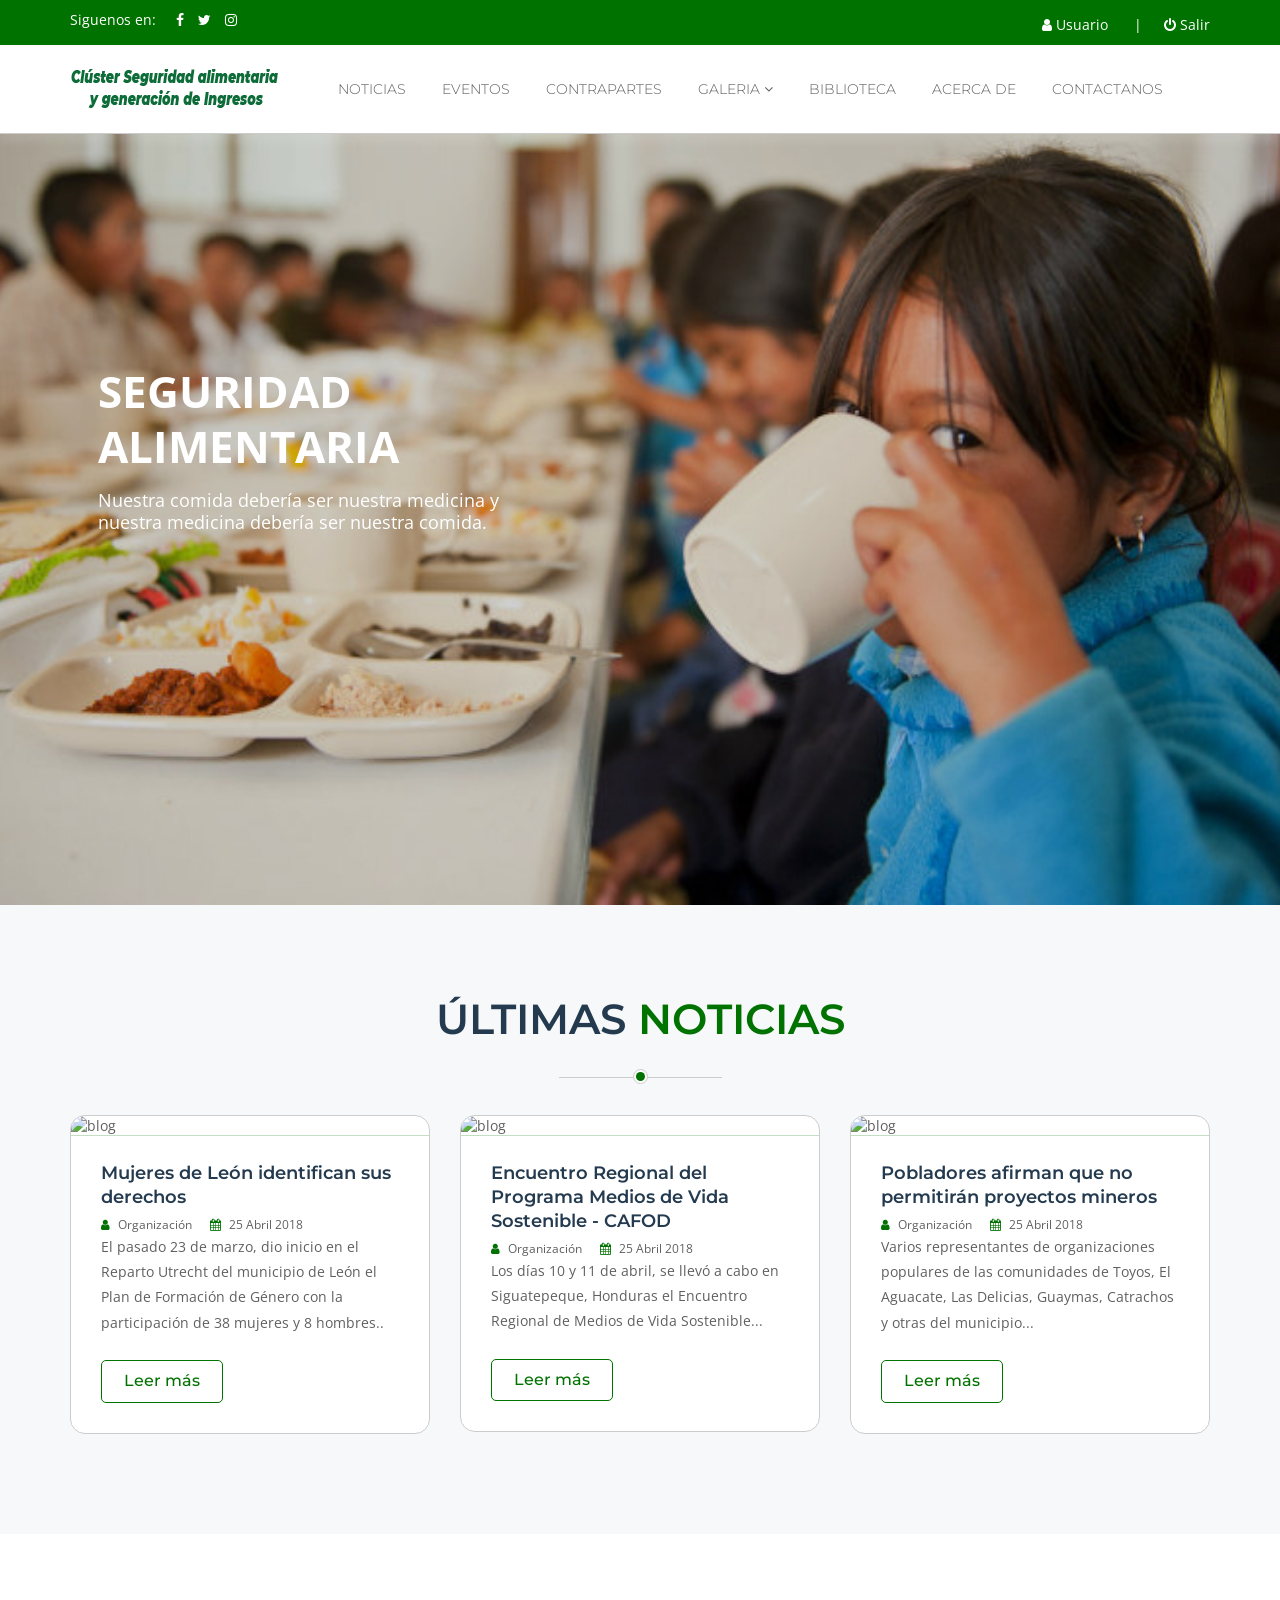
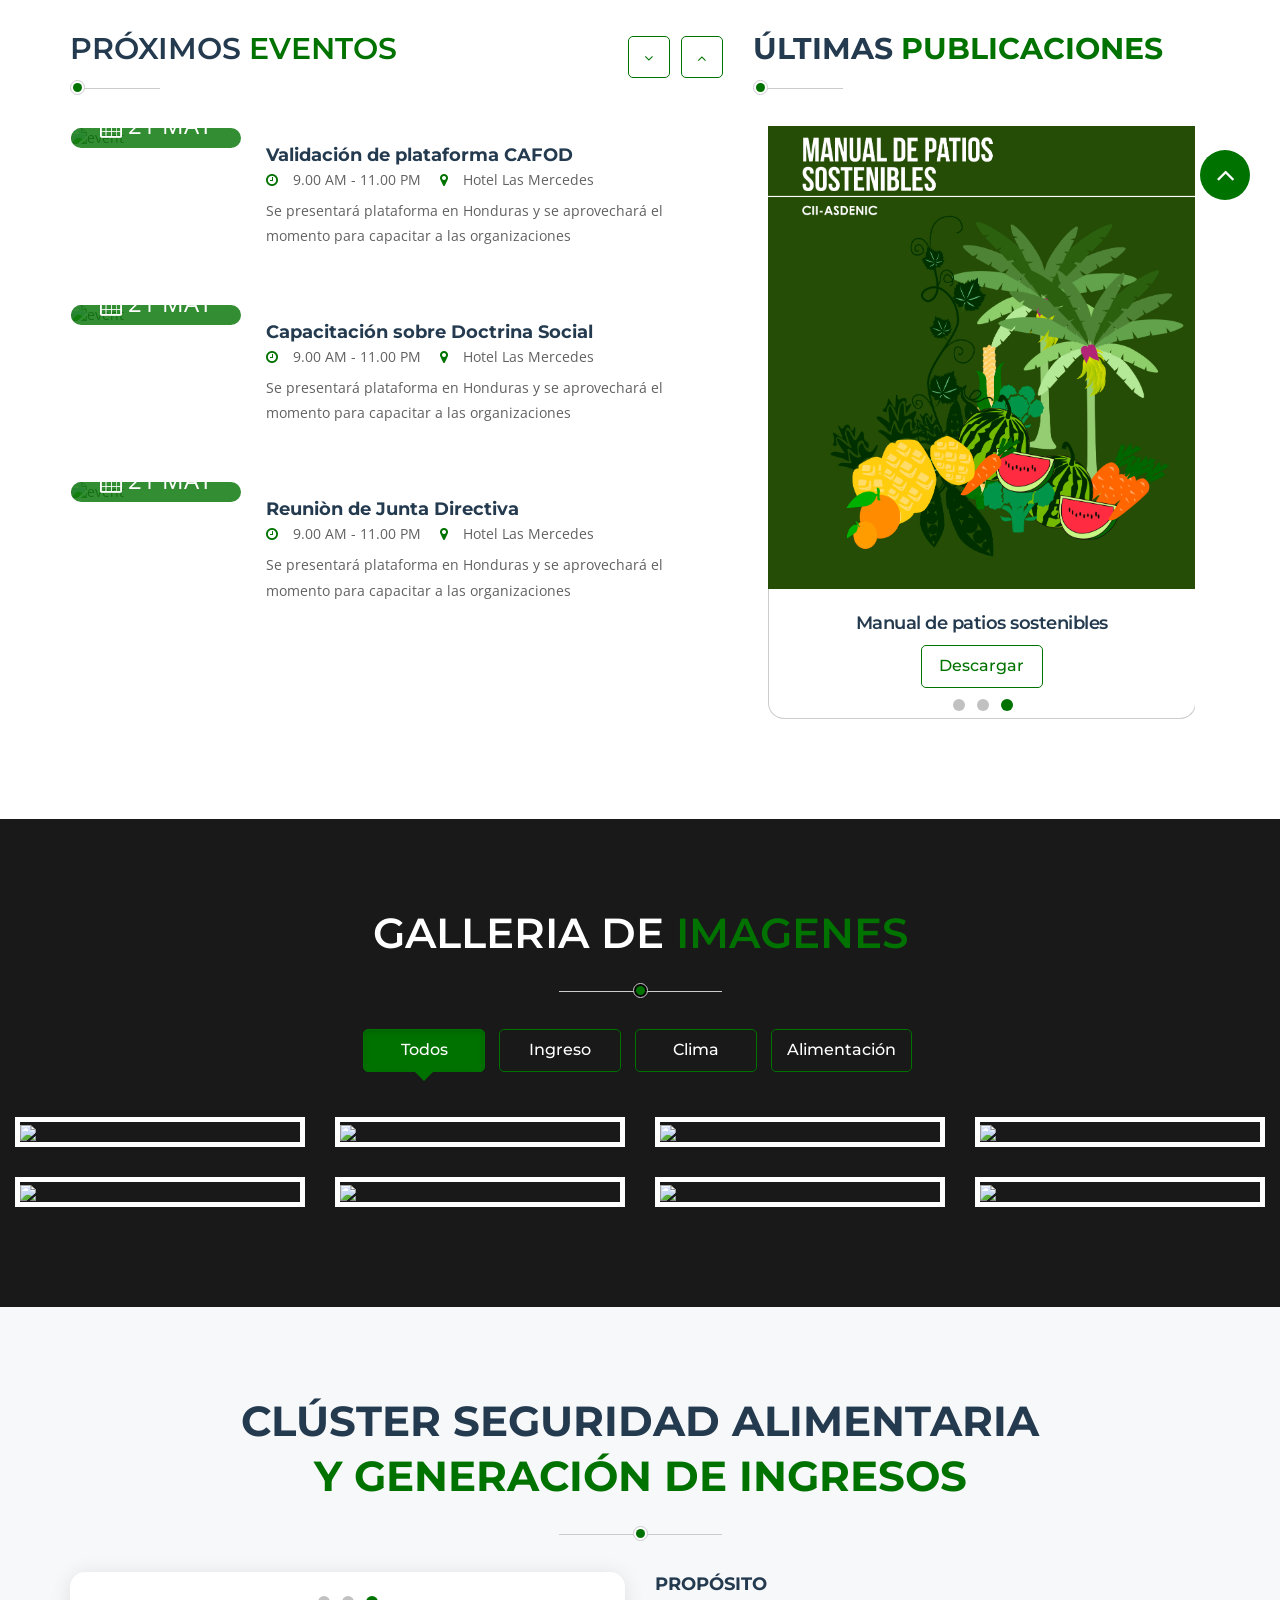
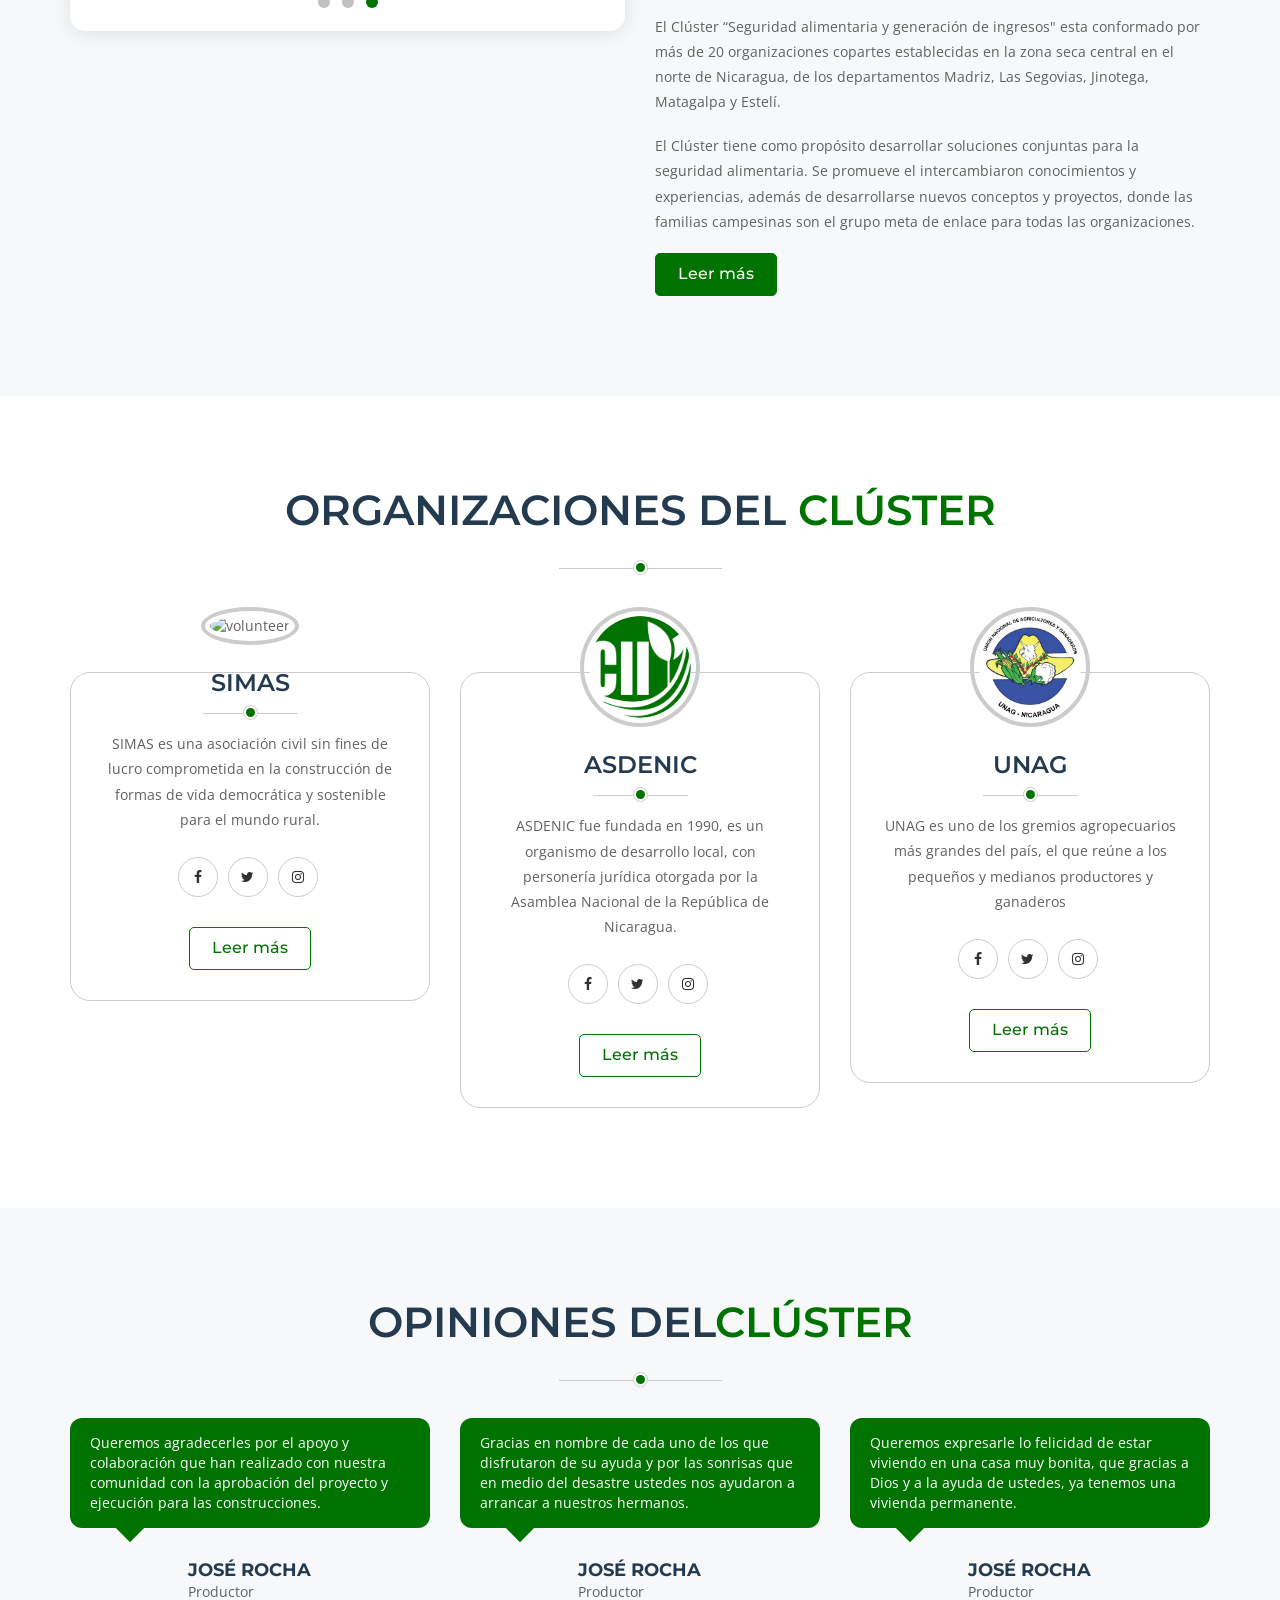
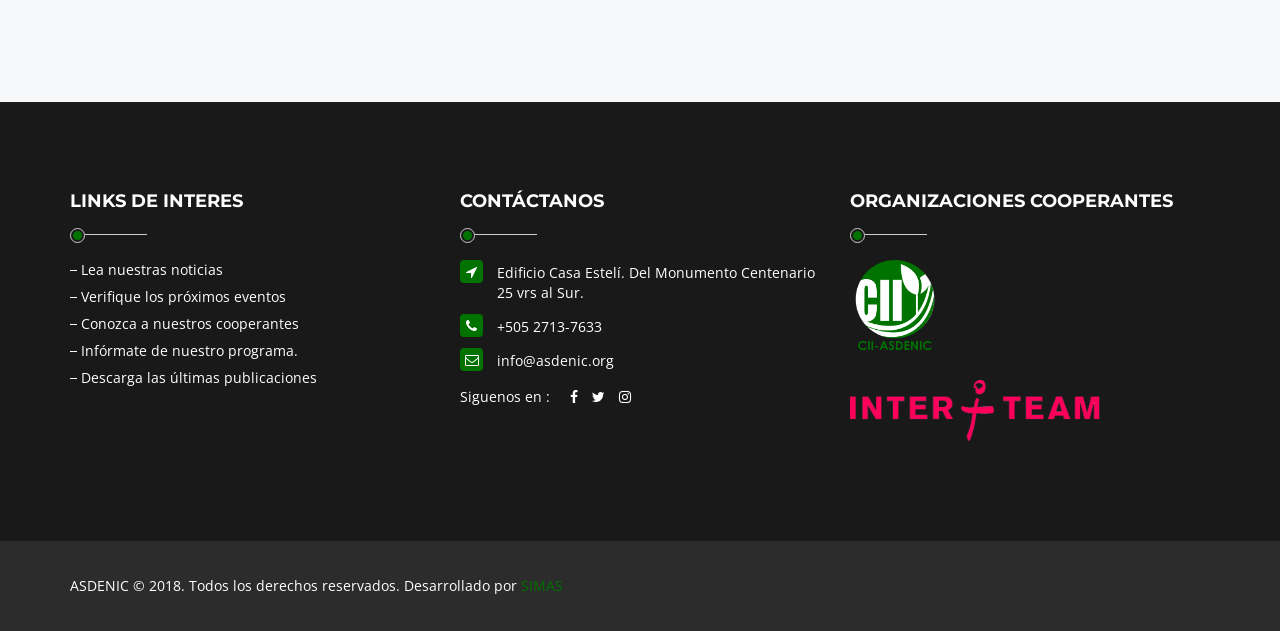
==== commit 3fb0878c: "eliminando archivos" ====
--- a/index.html
+++ b/index.html
@@ -27,7 +27,7 @@
     <!-- Style-->
     <link rel="stylesheet" href="css/style.css">
     <!-- Color Swhicher css-->
-	<link data-style="color-style" rel="stylesheet" href="css/color-blue.css">
+    <link data-style="color-style" rel="stylesheet" href="css/color-blue.css">
     <!-- Modernizr-->
     <script src="js/modernizr-2.8.3.min.js"></script>
 </head>
@@ -46,7 +46,7 @@
                             <span class="pdl15 pdr15">|</span>
                             <i class="fa fa-phone-square"></i> <span class="pdl5">+505 2222 2222</span>
                         </div> -->
-                        <div class="social-icons ">
+                        <div class="social-icons hidden-xs">
                             <span>Siguenos en: </span>
                             <ul class="list-inline pdl20">
                                 <li><a href="#"><i class="fa fa-facebook"></i> </a> </li>
@@ -67,40 +67,25 @@
         </div>
     </header>
 
-    <nav class="mobile-background-nav">
+    <!-- <nav class="mobile-background-nav">
         <div class="mobile-inner">
             <span class="mobile-menu-close"><i class="icon-icomooon-close"></i></span>
             <ul class="menu-accordion">
-                <li><a href="index.html" class="has-submenu">Inicio <i class="fa fa-angle-down"></i></a>
+                <li><a href="blog.html">Noticias</a></li>
+                <li><a href="events.html">Eventos</a></li>
+                <li><a href="causes.html">Contrapartes</a></li>
+                <li><a href="causes.html" class="has-submenu">Galeria<i class="fa fa-angle-down"></i></a>
                     <ul class="dropdown">
-                        <li><a href="index.html">Home One</a></li>
-                        <li><a href="index-two.html">Home Two</a></li>
+                        <li><a href="causes.html">Videos</a></li>
+                        <li><a href="causes-details.html">Imagenes</a></li>
                     </ul>
                 </li>
-                <li><a href="blog.html" class="has-submenu">Noticias<i class="fa fa-angle-down"></i></a>
-                    <ul class="dropdown">
-                        <li><a href="blog.html">Blog</a></li>
-                        <li><a href="blog-details.html">Blog Details</a></li>
-                    </ul>
-                </li>
-                <li><a href="events.html" class="has-submenu">Eventos<i class="fa fa-angle-down"></i></a>
-                    <ul class="dropdown">
-                        <li><a href="events.html">Events</a></li>
-                        <li><a href="event-details.html">Event Details</a></li>
-                    </ul>
-                </li>
-                
-                <li><a href="causes.html" class="has-submenu">Contraparte<i class="fa fa-angle-down"></i></a>
-                    <ul class="dropdown">
-                        <li><a href="causes.html">Causes</a></li>
-                        <li><a href="causes-details.html">Causes Details</a></li>
-                    </ul>
-                </li>
+                <li><a href="about-us.html">Biblioteca</a></li>
                 <li><a href="about-us.html">Acerca de</a></li>
                 <li><a href="contact-us.html">Contactanos</a></li>
            </ul>
         </div>
-    </nav>
+    </nav> -->
     <div class="slider-area">
         <div class="main-menu-area main-menu-area--absolute">
             <div class="container">
@@ -110,38 +95,45 @@
                     </div>
                     <nav id="easy-menu">
                         <ul class="menu-list">
-                            <li><a href="index.html">Inicio <i class="fa fa-angle-down"></i></a>
+                            <li><a href="blog.html">Noticias</a></li>
+                            <li><a href="events.html">Eventos</a></li>
+                            <li><a href="causes.html">Contrapartes</a></li>
+                            <li><a href="index.html">Galeria <i class="fa fa-angle-down"></i></a>
                                 <ul class="dropdown">
-                                    <li><a href="index.html">Home One</a></li>
-                                    <li><a href="index-two.html">Home Two</a></li>
+                                    <li><a href="index.html">Videos</a></li>
+                                    <li><a href="index-two.html">Imagenes</a></li>
                                 </ul>
                             </li>
-                            <li><a href="blog.html">Noticias <i class="fa fa-angle-down"></i></a>
-                                <ul class="dropdown">
-                                    <li><a href="blog.html">Blog</a></li>
-                                    <li><a href="blog-details.html">Blog Details</a></li>
-                                </ul>
-                            </li>
-                            <li><a href="events.html">Eventos <i class="fa fa-angle-down"></i></a>
-                                <ul class="dropdown">
-                                    <li><a href="events.html">Events</a></li>
-                                    <li><a href="event-details.html">Event Details</a></li>
-                                </ul>
-                            </li>
-                            
-                            <li><a href="causes.html">Contraparte <i class="fa fa-angle-down"></i></a>
-                                <ul class="dropdown">
-                                    <li><a href="causes.html">Causes</a></li>
-                                    <li><a href="causes-details.html">Causes Details</a></li>
-                                </ul>
-                            </li>
+                            <li><a href="about-us.html">Biblioteca</a></li>
                             <li><a href="about-us.html">Acerca de</a></li>
                             <li><a href="contact-us.html">Contactanos</a></li>
                        </ul>
-                   </nav>
-                </div>
-            </div>
-        </div>
+                   </nav><!--#easy-menu-->
+                   <div class="donate-button-wrap">
+                       <a href="#" class="hidden-lg hidden-md" id="humbarger-icon"><i class="fa fa-bars"></i> </a>
+                   </div>
+                </div>
+            </div>
+        </div>
+        <nav class="mobile-background-nav">
+        <div class="mobile-inner">
+            <span class="mobile-menu-close"><i class="icon-icomooon-close"></i></span>
+            <ul class="menu-accordion">
+                <li><a href="blog.html">Noticias</a></li>
+                <li><a href="events.html">Eventos</a></li>
+                <li><a href="causes.html">Contrapartes</a>
+                <li><a href="causes.html" class="has-submenu">Galeria<i class="fa fa-angle-down"></i></a>
+                    <ul class="dropdown">
+                        <li><a href="causes.html">Videos</a></li>
+                        <li><a href="causes-details.html">Imagenes</a></li>
+                    </ul>
+                </li>
+                <li><a href="about-us.html">Biblioteca</a></li>
+                <li><a href="about-us.html">Acerca de</a></li>
+                <li><a href="contact-us.html">Contactanos</a></li>
+           </ul>
+        </div>
+    </nav>
         <div data-scroll-index="0" id="rev_slider_1052_1_wrapper" class="all-text-white rev_slider_wrapper fullscreen-container" data-alias="web-product-dark122" data-source="gallery">
            <!-- START REVOLUTION SLIDER 5.3.0.2 fullscreen mode -->
                <div id="rev_slider_1052_1" class="rev_slider fullscreenbanner" style="display:none;" data-version="5.3.0.2">
@@ -261,7 +253,7 @@
                     </div>
                 </div>
             </div>
-            <div class="row row-eq-rs-height">
+            <div class="row row-eq-rs-height notice-carousel">
                 <div class="col-md-4 col-sm-6 col-xs-12">
                     <div class="blog-post wow fadeInUpSmd" data-wow-duration="1.5s" data-wow-delay=".2s">
                         <div class="blog-post__thumbnail-wrap">
@@ -325,6 +317,69 @@
                         </div>
                     </div><!--/.blog-post-->
                 </div>
+                <div class="col-md-4 col-sm-6 col-xs-12">
+                    <div class="blog-post wow fadeInUpSmd" data-wow-duration="1.5s" data-wow-delay=".2s">
+                        <div class="blog-post__thumbnail-wrap">
+                            <img src="http://cafodca.org/uploads/fotos/descarga.380x250.jpg" alt="blog">
+                            <div class="blog-post__like-comment">
+                                <span><i class="fa fa-comments"></i>22 Comentarios</span>
+                                <span>|</span>
+                                <span><i class="fa fa-eye"></i>105 Vistas</span>
+                            </div>
+                        </div>
+                        <div class="blog-post__text-content">
+                            <h4 class="blog-post__title heading-label-four"><a href="#">Encuentro Regional del Programa Medios de Vida Sostenible - CAFOD</a></h4>
+                            <div class="blog-post__meta-info">
+                                <span class="small-text"><i class="fa fa-user base-color"></i>Organización</span>
+                                <span class="small-text"><i class="fa fa-calendar base-color"></i>25 Abril 2018</span>
+                            </div>
+                            <p>Los días 10 y 11 de abril, se llevó a cabo en Siguatepeque, Honduras el Encuentro Regional de Medios de Vida Sostenible... </p>
+                            <a href="#" class="btn">Leer más</a>
+                        </div>
+                    </div><!--/.blog-post-->
+                </div>
+                <div class="col-md-4 col-sm-6 col-xs-12">
+                    <div class="blog-post wow fadeInUpSmd" data-wow-duration="1.5s" data-wow-delay=".4s">
+                        <div class="blog-post__thumbnail-wrap">
+                            <img src="http://cafodca.org/uploads/fotos/IMG_20180408_111712.380x250.jpg" alt="blog">
+                            <div class="blog-post__like-comment">
+                                <span><i class="fa fa-comments"></i>22 Comentarios</span>
+                                <span>|</span>
+                                <span><i class="fa fa-eye"></i>105 Vistas</span>
+                            </div>
+                        </div>
+                        <div class="blog-post__text-content">
+                            <h4 class="blog-post__title heading-label-four"><a href="#">Pobladores afirman que no permitirán proyectos mineros</a></h4>
+                            <div class="blog-post__meta-info">
+                                <span class="small-text"><i class="fa fa-user base-color"></i>Organización</span>
+                                <span class="small-text"><i class="fa fa-calendar base-color"></i>25 Abril 2018</span>
+                            </div>
+                            <p>Varios representantes de organizaciones populares de las comunidades de Toyos, El Aguacate, Las Delicias, Guaymas, Catrachos y otras del municipio...  </p>
+                            <a href="#" class="btn">Leer más</a>
+                        </div>
+                    </div><!--/.blog-post-->
+                </div>
+                <div class="col-md-4 col-sm-6 col-xs-12">
+                    <div class="blog-post wow fadeInUpSmd" data-wow-duration="1.5s" data-wow-delay=".4s">
+                        <div class="blog-post__thumbnail-wrap">
+                            <img src="http://cafodca.org/uploads/fotos/foto_taller_mujeres_2.380x250.JPG" alt="blog">
+                            <div class="blog-post__like-comment">
+                                <span><i class="fa fa-comments"></i>22 Comentarios</span>
+                                <span>|</span>
+                                <span><i class="fa fa-eye"></i>105 Vistas</span>
+                            </div>
+                        </div>
+                        <div class="blog-post__text-content">
+                            <h4 class="blog-post__title heading-label-four"><a href="#">Mujeres de León identifican sus derechos</a></h4>
+                            <div class="blog-post__meta-info">
+                                <span class="small-text"><i class="fa fa-user base-color"></i>Organización</span>
+                                <span class="small-text"><i class="fa fa-calendar base-color"></i>25 Abril 2018</span>
+                            </div>
+                            <p>El pasado 23 de marzo, dio inicio en el Reparto Utrecht del municipio de León el Plan de Formación de Género con la participación de 38 mujeres y 8 hombres.. </p>
+                            <a href="#" class="btn">Leer más</a>
+                        </div>
+                    </div><!--/.blog-post-->
+                </div>
             </div>
         </div>
     </section>
@@ -415,23 +470,58 @@
                     <div class="donation-wrap wow fadeInUpXsd" data-wow-duration=".7s" data-wow-delay=".3s">
                     
                         <div class="col-sm-12 col-xs-12">
-                            <div class="our-causes">
-                                <div class="our-causes__image-wrap">
-                                    <img src="images/nuevo/pdf.jpg" class="our-causes__image" alt="">
-                                </div>
-
-                                <div class="our-causes__text-content text-center">
-
-                                    <h4 class=" our-causes__title"><a href="#">Manual de patios sostenibles</a></h4>
-                                    
-                                    <a href="#" class="btn">Descargar</a>
-                                </div>
-                                <div class="simulacion">
-                                    <ul class="slick-dots" style="display: block;" role="tablist"><li class="" role="presentation"><button type="button" role="tab" id="slick-slide-control10" aria-controls="slick-slide10" aria-label="1 of 3" tabindex="-1">1</button></li><li role="presentation" class=""><button type="button" role="tab" id="slick-slide-control11" aria-controls="slick-slide11" aria-label="2 of 3" tabindex="-1">2</button></li><li role="presentation" class="slick-active"><button type="button" role="tab" id="slick-slide-control12" aria-controls="slick-slide12" aria-label="3 of 3" tabindex="0" aria-selected="true">3</button></li></ul>
-                                </div>
+                            <div class="publicacion-carousel">
                                 
-
-                            </div><!--/.our-causes-->
+                                <div class="div">
+                                    <div class="our-causes">
+                                        <div class="our-causes__image-wrap">
+                                            <img src="images/nuevo/pdf.jpg" class="our-causes__image" alt="">
+                                        </div>
+
+                                        <div class="our-causes__text-content text-center">
+
+                                            <h4 class=" our-causes__title"><a href="#">Manual de patios sostenibles</a></h4>
+                                            
+                                            <a href="#" class="btn">Descargar</a>
+                                        </div>
+                                        
+
+                                    </div>
+                                </div>
+                               <div class="div">
+                                    <div class="our-causes">
+                                        <div class="our-causes__image-wrap">
+                                            <img src="images/nuevo/pdf.jpg" class="our-causes__image" alt="">
+                                        </div>
+
+                                        <div class="our-causes__text-content text-center">
+
+                                            <h4 class=" our-causes__title"><a href="#">Manual de patios sostenibles</a></h4>
+                                            
+                                            <a href="#" class="btn">Descargar</a>
+                                        </div>
+                                        
+
+                                    </div>
+                                </div>
+                                <div class="div">
+                                    <div class="our-causes">
+                                        <div class="our-causes__image-wrap">
+                                            <img src="images/nuevo/pdf.jpg" class="our-causes__image" alt="">
+                                        </div>
+
+                                        <div class="our-causes__text-content text-center">
+
+                                            <h4 class=" our-causes__title"><a href="#">Manual de patios sostenibles</a></h4>
+                                            
+                                            <a href="#" class="btn">Descargar</a>
+                                        </div>
+                                        
+
+                                    </div>
+                                </div>
+                            </div>
+                            
                         
                         </div>
                     </div>
@@ -439,7 +529,7 @@
             </div>
         </div>
     </section>
-    <section class="gallery-section section-padding all-text-white lazy" style="display: block; background-image: url(&quot;images/home/gallery-bg.jpg&quot;);">
+    <section class="gallery-section section-padding all-text-white lazy" style="display: block; ">
         <div class="container-fluid">
             <div class="row">
                 <div class="col-md-12">
@@ -545,12 +635,13 @@
                 <div class="col-md-6">
                     <div class="about-us-text-content mb30">
                         <h4>PROPÓSITO</h4>
-                        <p>El Programa “Seguridad alimentaria y generación de ingresos”, se establecio como una metodología para mejorar la seguridad alimentaria de las familias, los siguientes tres componentes centrales como parte de la asesoría de los cooperantes de INTERTEAM:</p>
-                        <ul class="fund-arrow-left-list pdb10">
+                        <p>El Clúster “Seguridad alimentaria y generación de ingresos" esta conformado por más de 20 organizaciones copartes establecidas en la zona seca central en el norte de Nicaragua, de los departamentos Madriz, Las Segovias, Jinotega, Matagalpa y Estelí.</p>
+                        <p>El Clúster tiene como propósito desarrollar soluciones conjuntas para la seguridad alimentaria. Se promueve el intercambiaron conocimientos y experiencias, además de desarrollarse nuevos conceptos y proyectos, donde las familias campesinas son el grupo meta de enlace para todas las organizaciones.</p>
+                        <!-- <ul class="fund-arrow-left-list pdb10">
                             <li>1.  La adaptación al cambio climático y la generación de perspectivas en los negocios de las familias campesinas.</li>
                             <li>2.  El incremento de los ingresos familiares en los negocios de familias campesinas de la zona.</li>
                             <li>3.  El fortalecimiento de los gremios y organizaciones que apoyan a los negocios de familias campesinas en la zona seca</li>
-                        </ul>
+                        </ul> -->
                       
                         <a href="#" class="btn base-bg">Leer más</a>
                     </div>
@@ -577,7 +668,7 @@
                         <div class="fund-volunteer__text-content">
                             <h3 class="fund-volunteer__name">SIMAS</h3>
                             <div class="section-heading-separator section-heading-separator--small"></div>
-                            <p>Lorem ipsum dolor sit amet, consectetur the and adipiscing elit, sed do eiusmod temp  labore et dolore magna aliqua for</p>
+                            <p>SIMAS es una asociación civil sin fines de lucro comprometida en la construcción de formas de vida  democrática y sostenible para el mundo rural. </p>
                             <ul class="list-inline round-social-icons mb30">
                                 <li><a href="#"><i class="fa fa-facebook"></i></a></li>
                                 <li><a href="#"><i class="fa fa-twitter"></i></a></li>
@@ -595,7 +686,7 @@
                         <div class="fund-volunteer__text-content">
                             <h3 class="fund-volunteer__name">ASDENIC</h3>
                             <div class="section-heading-separator section-heading-separator--small"></div>
-                            <p>Lorem ipsum dolor sit amet, consectetur the and adipiscing elit, sed do eiusmod temp  labore et dolore magna aliqua for</p>
+                            <p>ASDENIC fue fundada en 1990, es un organismo de desarrollo local, con personería jurídica otorgada por la Asamblea Nacional de la República de Nicaragua.</p>
                             <ul class="list-inline round-social-icons mb30">
                                 <li><a href="#"><i class="fa fa-facebook"></i></a></li>
                                 <li><a href="#"><i class="fa fa-twitter"></i></a></li>
@@ -614,7 +705,7 @@
                         <div class="fund-volunteer__text-content">
                             <h3 class="fund-volunteer__name">UNAG</h3>
                             <div class="section-heading-separator section-heading-separator--small"></div>
-                            <p>Lorem ipsum dolor sit amet, consectetur the and adipiscing elit, sed do eiusmod temp  labore et dolore magna aliqua for</p>
+                            <p>UNAG es uno de los gremios agropecuarios más grandes del país, el que reúne a los pequeños y medianos productores y ganaderos</p>
                             <ul class="list-inline round-social-icons mb30">
                                 <li><a href="#"><i class="fa fa-facebook"></i></a></li>
                                 <li><a href="#"><i class="fa fa-twitter"></i></a></li>
@@ -624,6 +715,108 @@
                             <a href="#" class="btn">Leer más</a>
                         </div>
                     </div><!--/.fund-volunteer-->
+                </div>
+            </div>
+        </div>
+    </section>
+    <section class="testimonial-section section-padding ash-white-bg">
+        <div class="container">
+            <div class="row">
+                <div class="col-md-12">
+                    <div class="section-heading text-center">
+                        <h2 class="section-title">Opiniones  del<span class="base-color">Clúster</span> </h2>
+                        <div class="section-heading-separator"></div>
+                    </div>
+                </div>
+            </div>
+            <div class="row">
+                <div class="col-md-12">
+                    <div class="fund-testimonial-carousel">
+                        <div class="fund-testimonial">
+                            <div class="fund-testimonial__quote base-bg">
+                                Gracias en nombre de cada uno de los que disfrutaron de su ayuda y por las sonrisas que en medio del desastre ustedes nos ayudaron a arrancar a nuestros hermanos.
+                            </div>
+                            <div class="fund-testimonial__author">
+                                <div class="fund-testimonial__author-image">
+                                    <img src="https://cdn3.iconfinder.com/data/icons/business-avatar-1/512/4_avatar-128.png" alt="">
+                                </div>
+                                <div class="fund-testimonial__author-text">
+                                    <h4 class="fund-testimonial__author-name">JOSÉ ROCHA</h4>
+                                    <span class="fund-testimonial__designation">Productor</span>
+                                </div>
+                            </div>
+                        </div>
+                        <div class="fund-testimonial">
+                            <div class="fund-testimonial__quote base-bg">
+                                Queremos expresarle lo felicidad de estar viviendo en una casa muy bonita, que gracias a Dios y a la ayuda de ustedes, ya tenemos una vivienda permanente.
+                            </div>
+                            <div class="fund-testimonial__author">
+                                <div class="fund-testimonial__author-image">
+                                    <img src="https://cdn3.iconfinder.com/data/icons/business-avatar-1/512/3_avatar-128.png" alt="">
+                                </div>
+                                <div class="fund-testimonial__author-text">
+                                    <h4 class="fund-testimonial__author-name">JOSÉ ROCHA</h4>
+                                    <span class="fund-testimonial__designation">Productor</span>
+                                </div>
+                            </div>
+                        </div>
+                        <div class="fund-testimonial">
+                            <div class="fund-testimonial__quote base-bg">
+                                Queremos agradecerles por el apoyo y colaboración que han realizado con nuestra comunidad con la aprobación del proyecto y ejecución para las construcciones.
+                            </div>
+                            <div class="fund-testimonial__author">
+                                <div class="fund-testimonial__author-image">
+                                    <img src="https://cdn3.iconfinder.com/data/icons/business-avatar-1/512/7_avatar-128.png" alt="">
+                                </div>
+                                <div class="fund-testimonial__author-text">
+                                    <h4 class="fund-testimonial__author-name">JOSÉ ROCHA</h4>
+                                    <span class="fund-testimonial__designation">Productor</span>
+                                </div>
+                            </div>
+                        </div>
+                        <div class="fund-testimonial">
+                            <div class="fund-testimonial__quote base-bg">
+                                Gracias en nombre de cada uno de los que disfrutaron de su ayuda y por las sonrisas que en medio del desastre ustedes nos ayudaron a arrancar a nuestros hermanos.
+                            </div>
+                            <div class="fund-testimonial__author">
+                                <div class="fund-testimonial__author-image">
+                                    <img src="https://cdn3.iconfinder.com/data/icons/business-avatar-1/512/4_avatar-128.png" alt="">
+                                </div>
+                                <div class="fund-testimonial__author-text">
+                                    <h4 class="fund-testimonial__author-name">JOSÉ ROCHA</h4>
+                                    <span class="fund-testimonial__designation">Productor</span>
+                                </div>
+                            </div>
+                        </div>
+                        <div class="fund-testimonial">
+                            <div class="fund-testimonial__quote base-bg">
+                                Queremos expresarle lo felicidad de estar viviendo en una casa muy bonita, que gracias a Dios y a la ayuda de ustedes, ya tenemos una vivienda permanente.
+                            </div>
+                            <div class="fund-testimonial__author">
+                                <div class="fund-testimonial__author-image">
+                                    <img src="https://cdn3.iconfinder.com/data/icons/business-avatar-1/512/3_avatar-128.png" alt="">
+                                </div>
+                                <div class="fund-testimonial__author-text">
+                                    <h4 class="fund-testimonial__author-name">JOSÉ ROCHA</h4>
+                                    <span class="fund-testimonial__designation">Productor</span>
+                                </div>
+                            </div>
+                        </div>
+                        <div class="fund-testimonial">
+                            <div class="fund-testimonial__quote base-bg">
+                                Queremos agradecerles por el apoyo y colaboración que han realizado con nuestra comunidad con la aprobación del proyecto y ejecución para las construcciones.
+                            </div>
+                            <div class="fund-testimonial__author">
+                                <div class="fund-testimonial__author-image">
+                                    <img src="https://cdn3.iconfinder.com/data/icons/business-avatar-1/512/7_avatar-128.png" alt="">
+                                </div>
+                                <div class="fund-testimonial__author-text">
+                                    <h4 class="fund-testimonial__author-name">JOSÉ ROCHA</h4>
+                                    <span class="fund-testimonial__designation">Productor</span>
+                                </div>
+                            </div>
+                        </div>
+                    </div>
                 </div>
             </div>
         </div>
--- a/css/style.css
+++ b/css/style.css
@@ -84,6 +84,202 @@
 .btn:hover .fa{
   color: white;
 }
+.publicacion-carousel .slick-dots{
+  position:absolute;
+  bottom: 15px;
+  left: 42%;
+}
+/**perfil**/
+.btn-nav {
+    background-color: #FFFAFA;
+    border-radius: 0px !important;
+    border: 1px solid #e0e1db;
+    -webkit-box-sizing: border-box; /* Safari/Chrome, other WebKit */
+    -moz-box-sizing: border-box;    /* Firefox, other Gecko */
+    box-sizing: border-box;         /* Opera/IE 8+ */
+    margin-bottom: 20px;
+}
+.btn-nav:hover {
+    color: #FFFAFA;
+    cursor: pointer;
+    -webkit-transition: color 1s; /* For Safari 3.1 to 6.0 */
+    transition: color 1s;
+}
+.btn-nav.active {
+    color: #FFFAFA;
+    padding: 2px;
+    border-left: 0;
+    border-right: 0;
+    box-sizing:border-box;
+    -moz-box-sizing:border-box;
+    -webkit-box-sizing:border-box;
+    -webkit-transition: border 0.3s ease-out, color 0.3s ease 0.5s;
+    -moz-transition: border 0.3s ease-out, color 0.3s ease 0.5s;
+    -ms-transition: border 0.3s ease-out, color 0.3s ease 0.5s; /* IE10 is actually unprefixed */
+    -o-transition: border 0.3s ease-out, color 0.3s ease 0.5s;
+    transition: border 0.3s ease-out, color 0.3s ease 0.5s;
+    -webkit-animation: pulsate 1.2s linear infinite;
+    animation: pulsate 1.2s linear infinite;
+}
+.btn.active:focus{
+    outline: 0px auto -webkit-focus-ring-color;
+    outline-offset: 0px;
+}
+.btn-nav.active:before {
+    content: '';
+    position: absolute;
+    border-style: solid;
+    border-width: 6px 6px 0;
+    border-color: #FFFAFA transparent;
+    display: block;
+    width: 0;
+    z-index: 1;
+    margin-left: -6px;
+    top: -1px;
+    left: 50%;
+}
+.btn-nav .fa {
+    padding-top: 16px;
+    font-size: 40px;
+}
+.btn-nav.active p {
+    margin-bottom: 8px;
+}
+@-webkit-keyframes pulsate {
+ 50% { color: #FFFAFA; }
+}
+@keyframes pulsate {
+ 50% { color: #FFFAFA; }
+}
+@media (max-width: 480px) {
+    .btn-group {
+        display: block !important;
+        float: none !important;
+        width: 100% !important;
+        max-width: 100% !important;
+    }
+}
+@media (max-width: 600px) {
+    .btn-nav .glyphicon {
+        padding-top: 12px;
+        font-size: 26px;
+    }
+}
+.circle-tile {
+    margin-bottom: 15px;
+    text-align: center;
+}
+.circle-tile-heading {
+    border: 3px solid rgba(255, 255, 255, 0.3);
+    border-radius: 100%;
+    color: #FFFFFF;
+    height: 80px;
+    margin: 0 auto -40px;
+    position: relative;
+    transition: all 0.3s ease-in-out 0s;
+    width: 80px;
+}
+.circle-tile-heading .fa {
+    line-height: 80px;
+}
+.circle-tile-content {
+    padding-top: 50px;
+}
+.circle-tile-number {
+    font-size: 26px;
+    font-weight: 700;
+    line-height: 1;
+    padding: 5px 0 15px;
+}
+.circle-tile-description {
+    text-transform: uppercase;
+}
+.circle-tile-footer {
+    background-color: rgba(0, 0, 0, 0.1);
+    color: rgba(255, 255, 255, 0.5);
+    display: block;
+    padding: 5px;
+    transition: all 0.3s ease-in-out 0s;
+}
+.circle-tile-footer:hover {
+    background-color: rgba(0, 0, 0, 0.2);
+    color: rgba(255, 255, 255, 0.5);
+    text-decoration: none;
+}
+.circle-tile-heading.dark-blue:hover {
+    background-color: #2E4154;
+}
+.circle-tile-heading.green:hover {
+    background-color: #138F77;
+}
+.circle-tile-heading.orange:hover {
+    background-color: #DA8C10;
+}
+.circle-tile-heading.blue:hover {
+    background-color: #2473A6;
+}
+.circle-tile-heading.red:hover {
+    background-color: #CF4435;
+}
+.circle-tile-heading.purple:hover {
+    background-color: #7F3D9B;
+}
+.tile-img {
+    text-shadow: 2px 2px 3px rgba(0, 0, 0, 0.9);
+}
+
+.dark-blue {
+    background-color: #34495E;
+}
+.green {
+    background-color: #16A085;
+}
+.blue {
+    background-color: #2980B9;
+}
+.orange {
+    background-color: #F39C12;
+}
+.red {
+    background-color: #E74C3C;
+}
+.purple {
+    background-color: #8E44AD;
+}
+.dark-gray {
+    background-color: #7F8C8D;
+}
+.gray {
+    background-color: #95A5A6;
+}
+.light-gray {
+    background-color: #BDC3C7;
+}
+.yellow {
+    background-color: #F1C40F;
+}
+.text-dark-blue {
+    color: #34495E;
+}
+.text-green {
+    color: #16A085;
+}
+.text-blue {
+    color: #2980B9;
+}
+.text-orange {
+    color: #F39C12;
+}
+.text-red {
+    color: #E74C3C;
+}
+.text-purple {
+    color: #8E44AD;
+}
+.text-faded {
+    color: rgba(255, 255, 255, 0.7);
+}
+
 /*------------------------------------------------------------------
 	Template Name:	The Fund
     Template URI:
@@ -1561,7 +1757,7 @@
 ** Gallery
 -------------------------------------*/
 .gallery-section {
-  background: url("../images/home/gallery-bg.jpg");
+  /*background: url("../images/home/gallery-bg.jpg");*/
   background-size: cover;
   background-position: center center;
   background-repeat: no-repeat;
